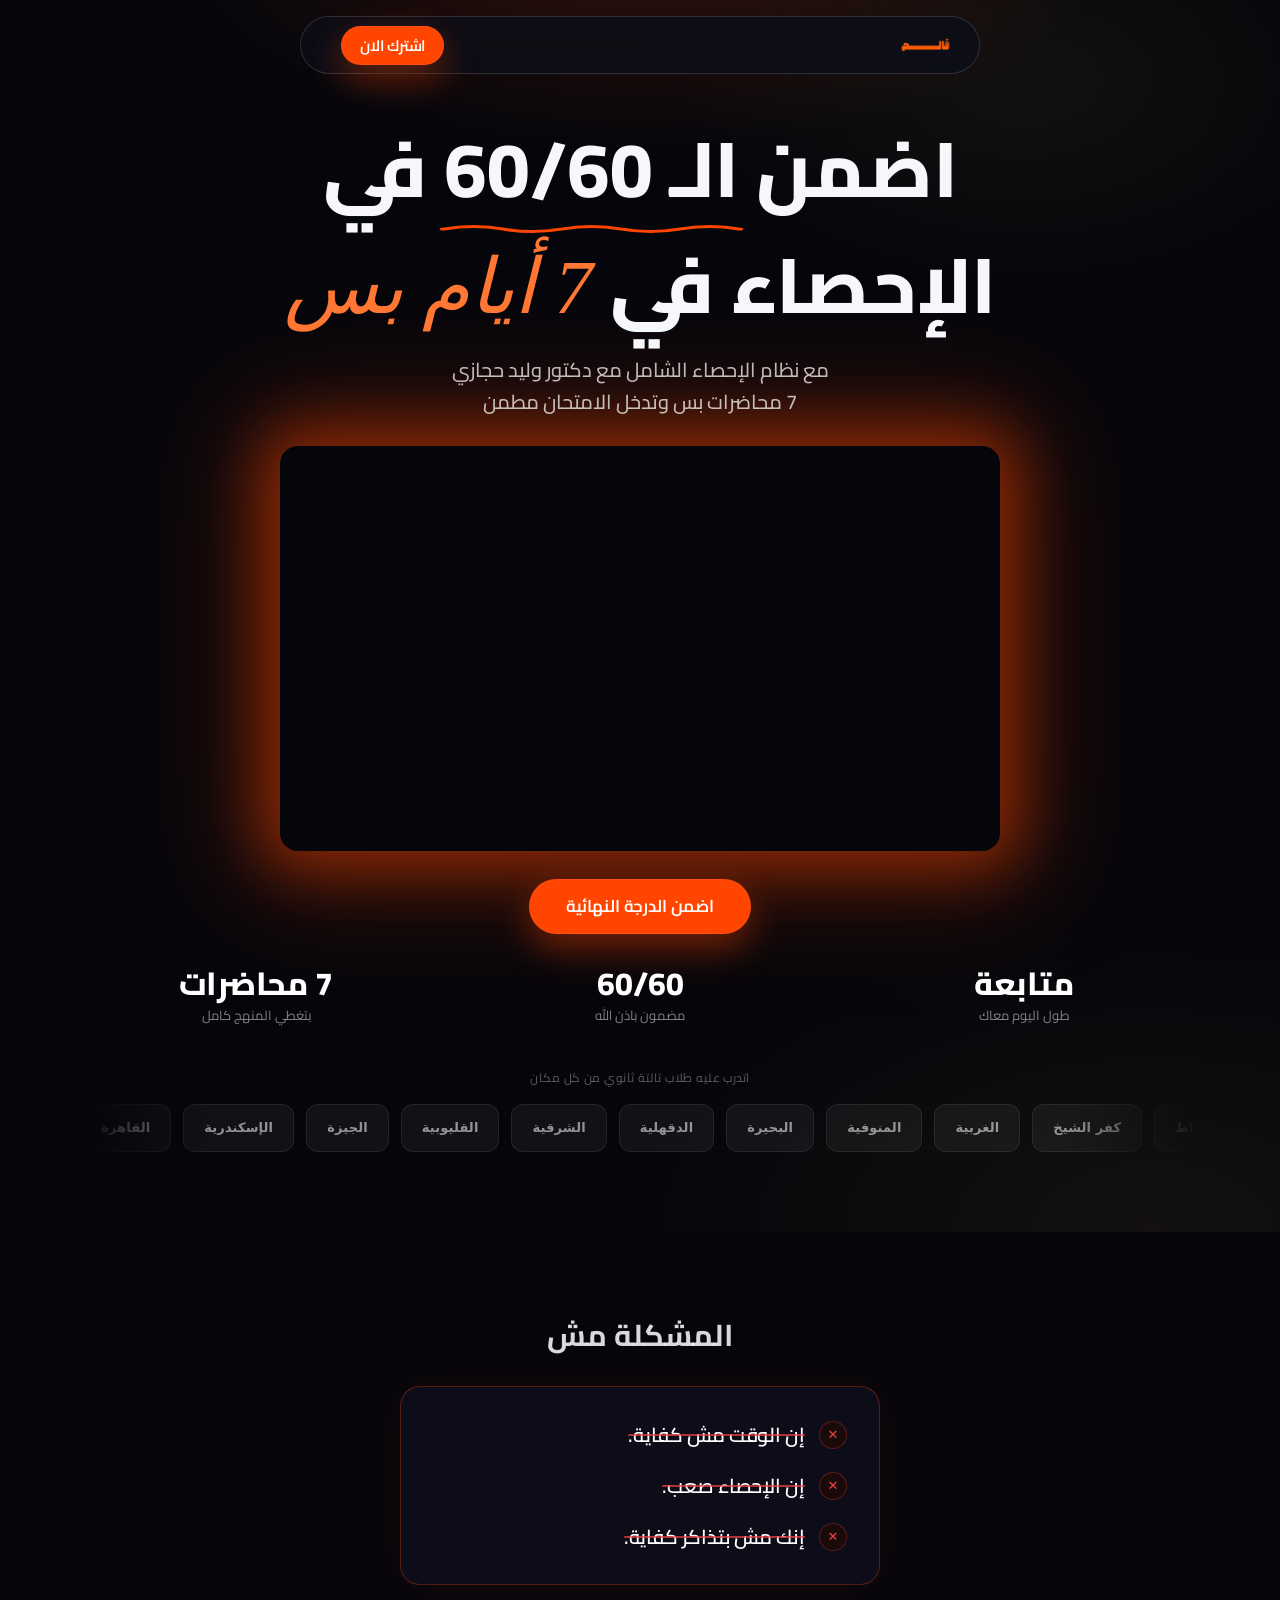
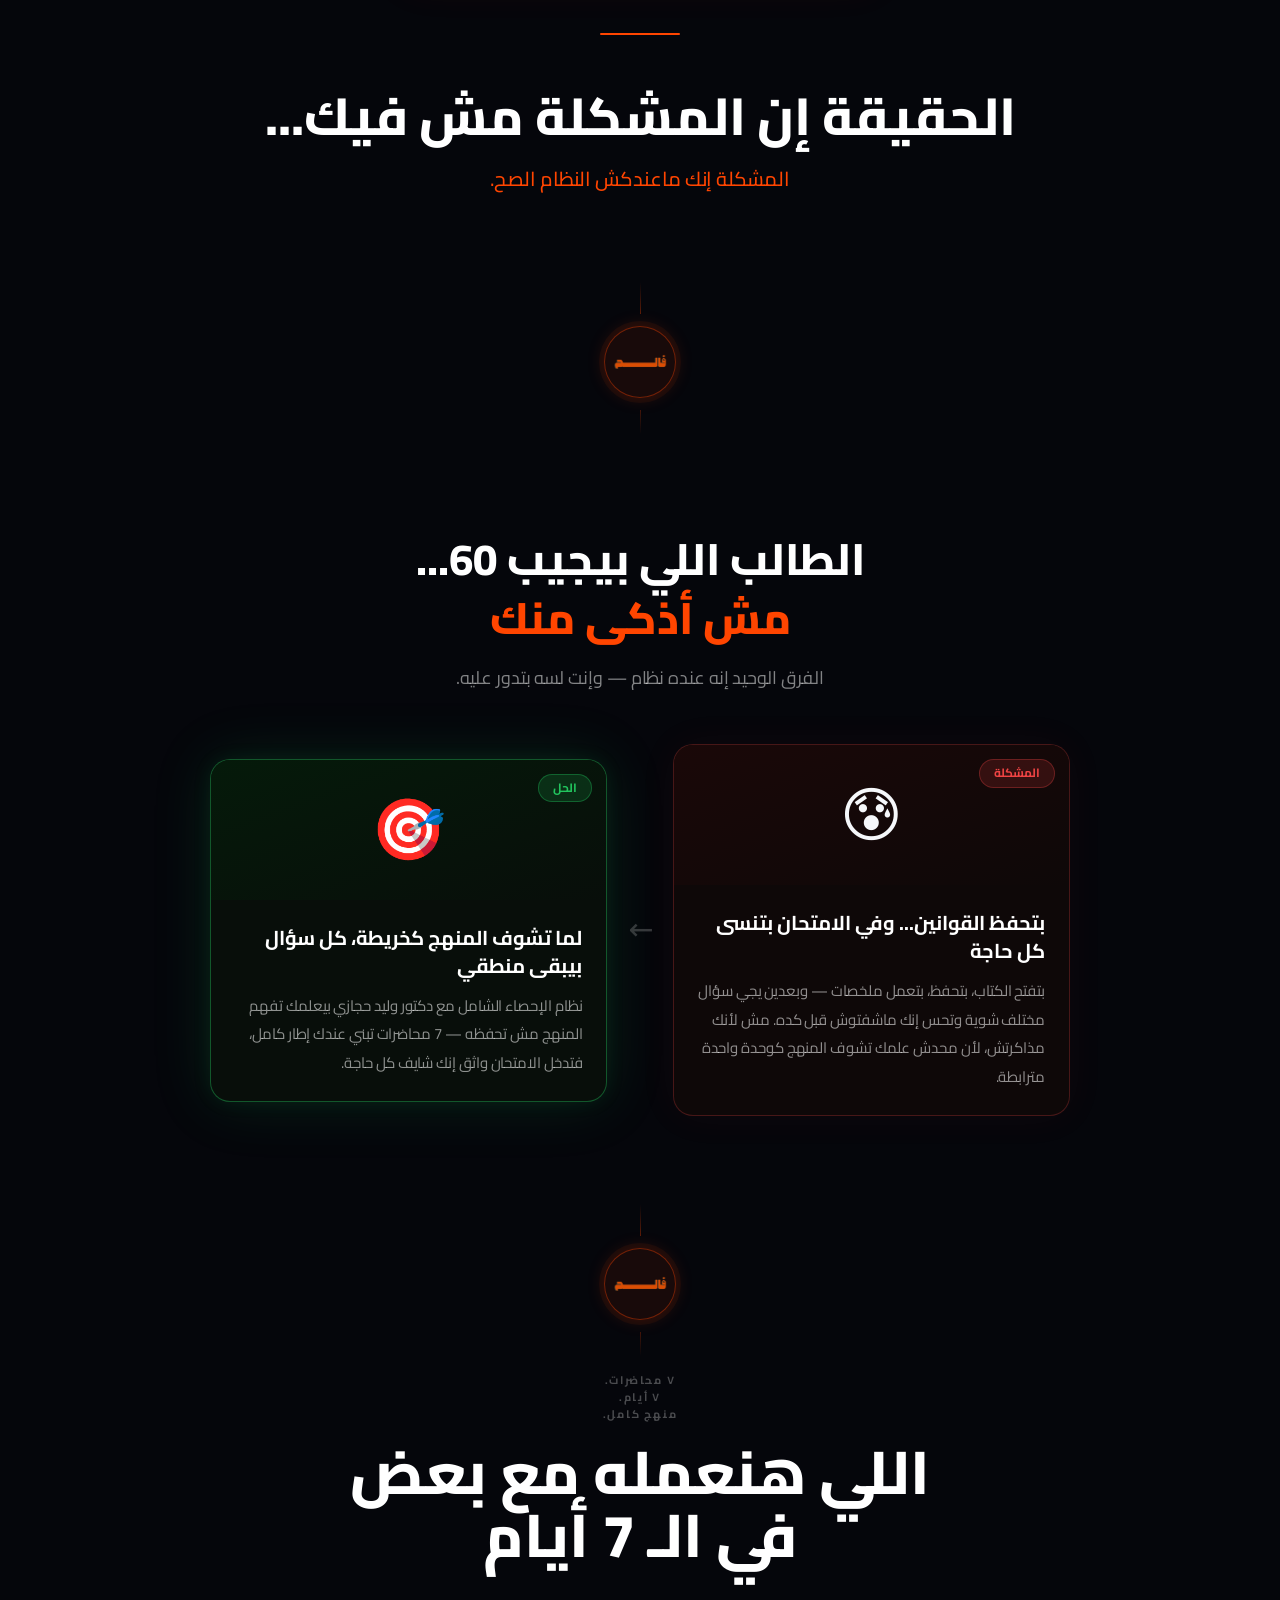
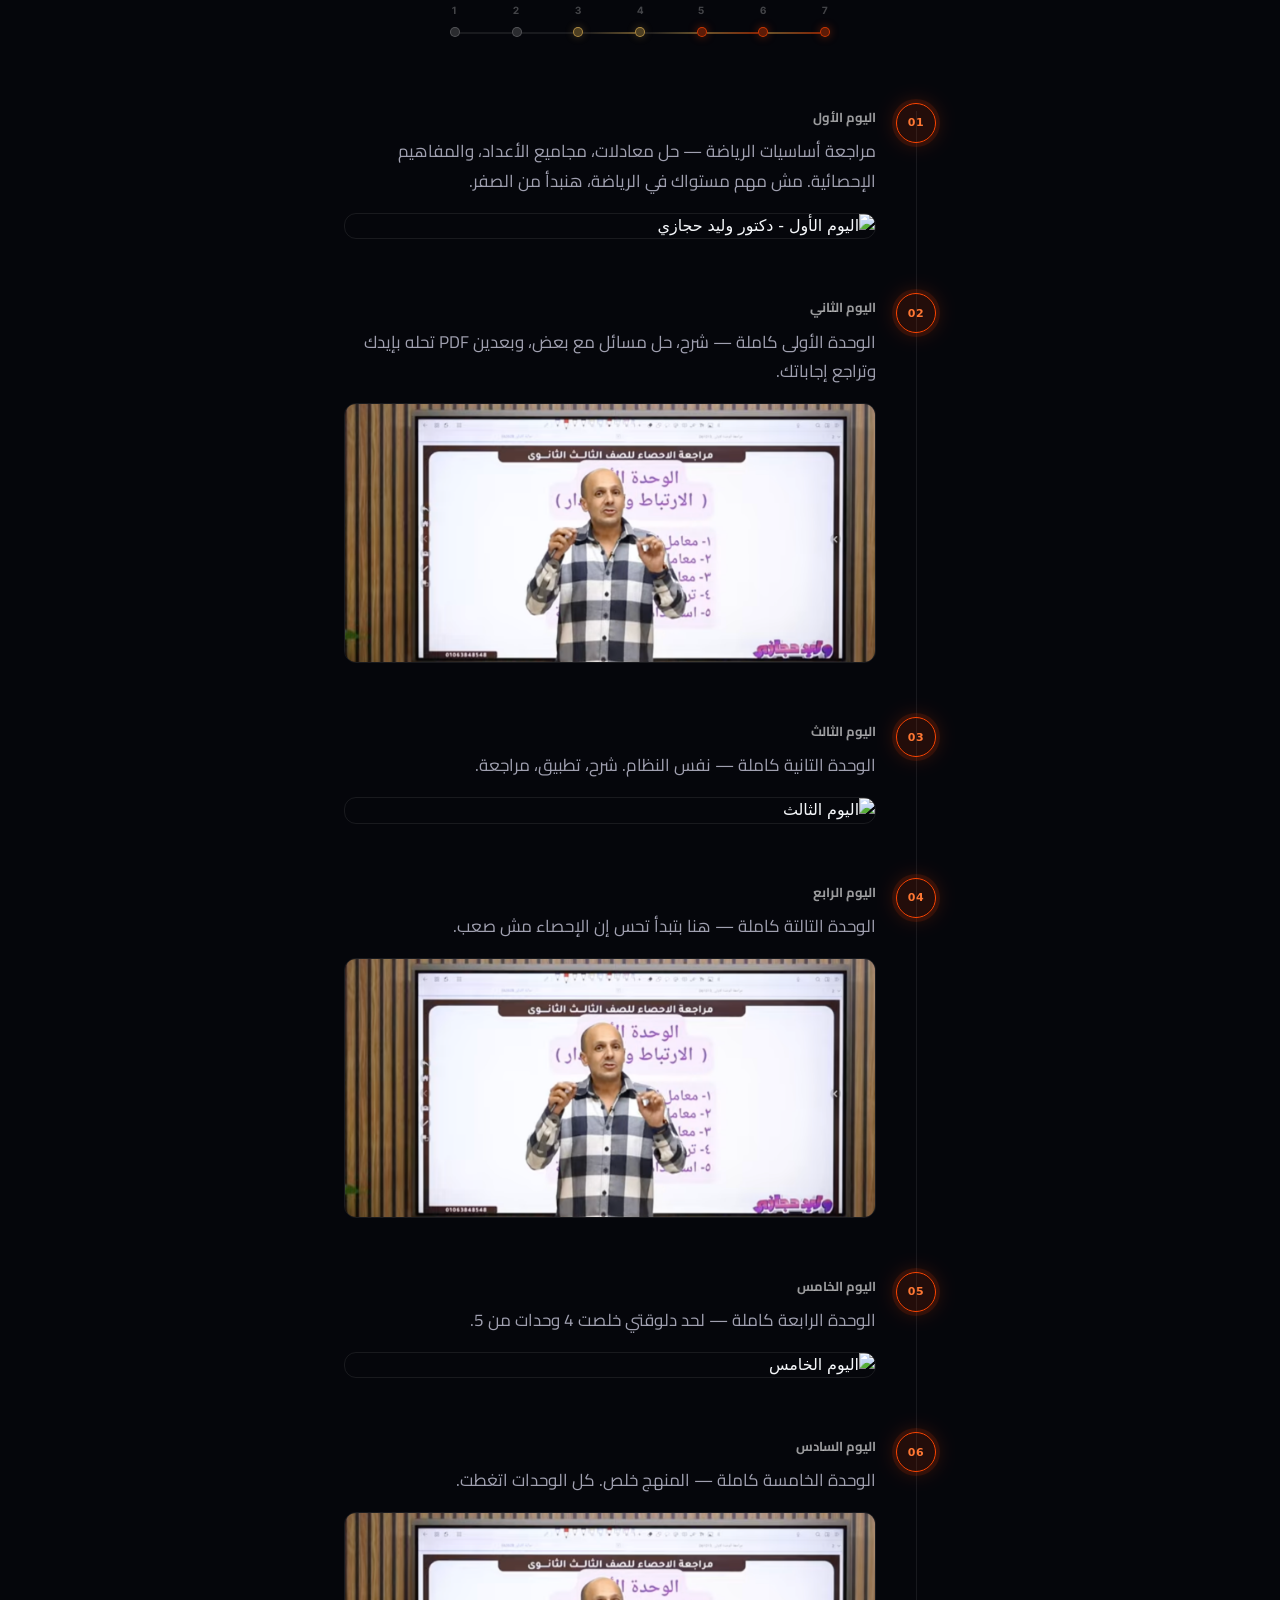
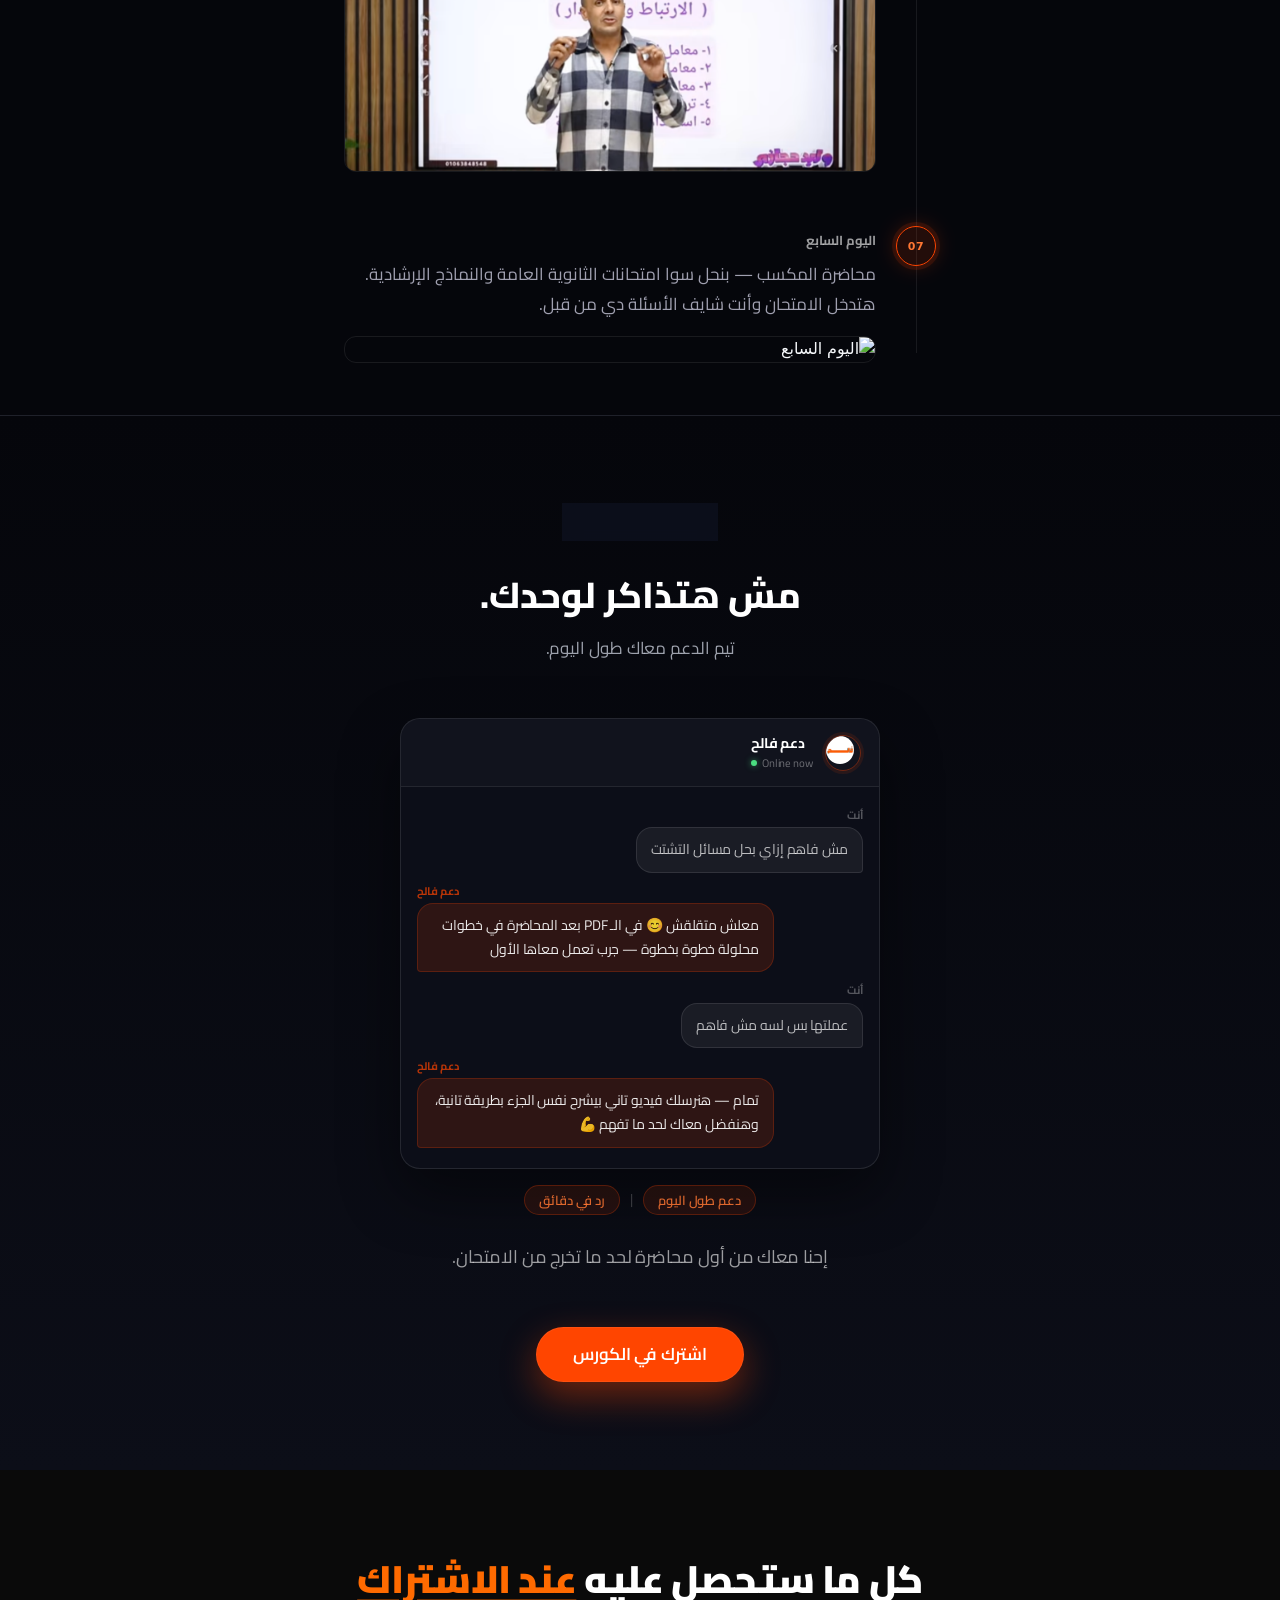
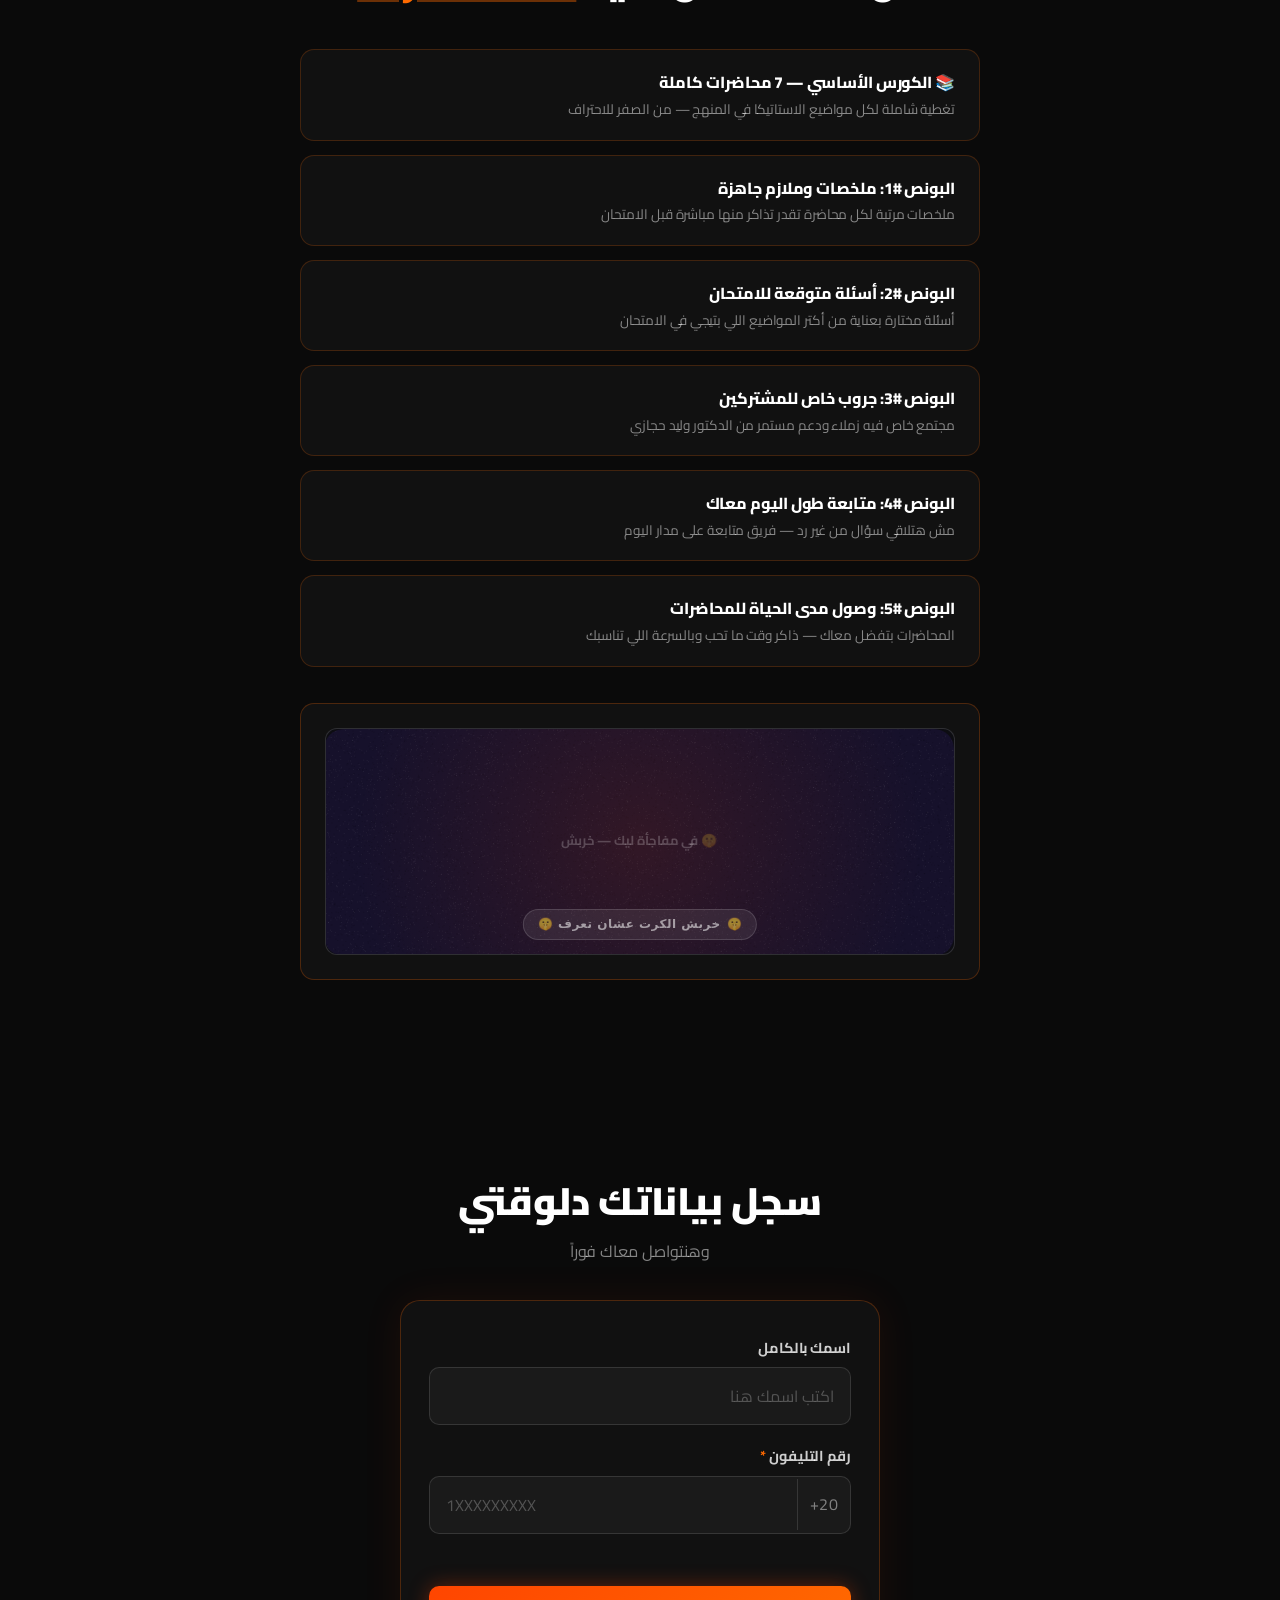
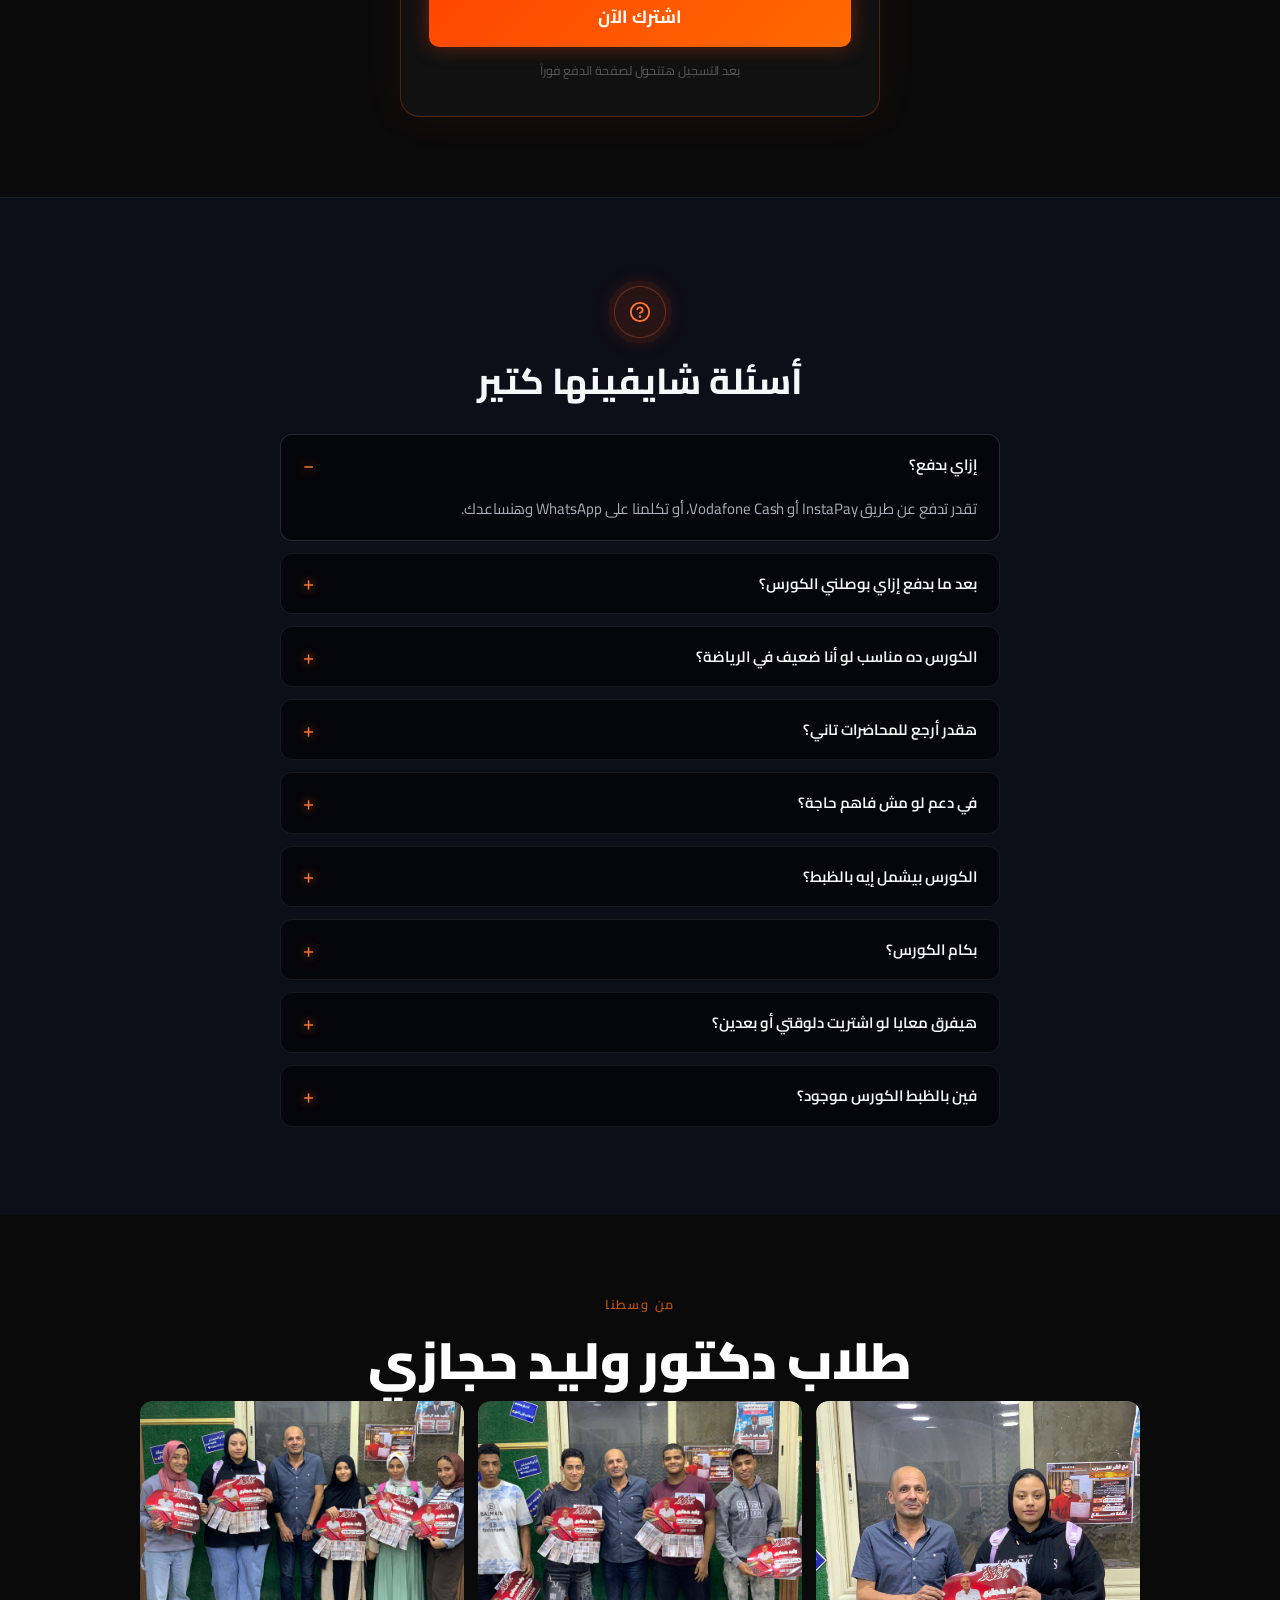
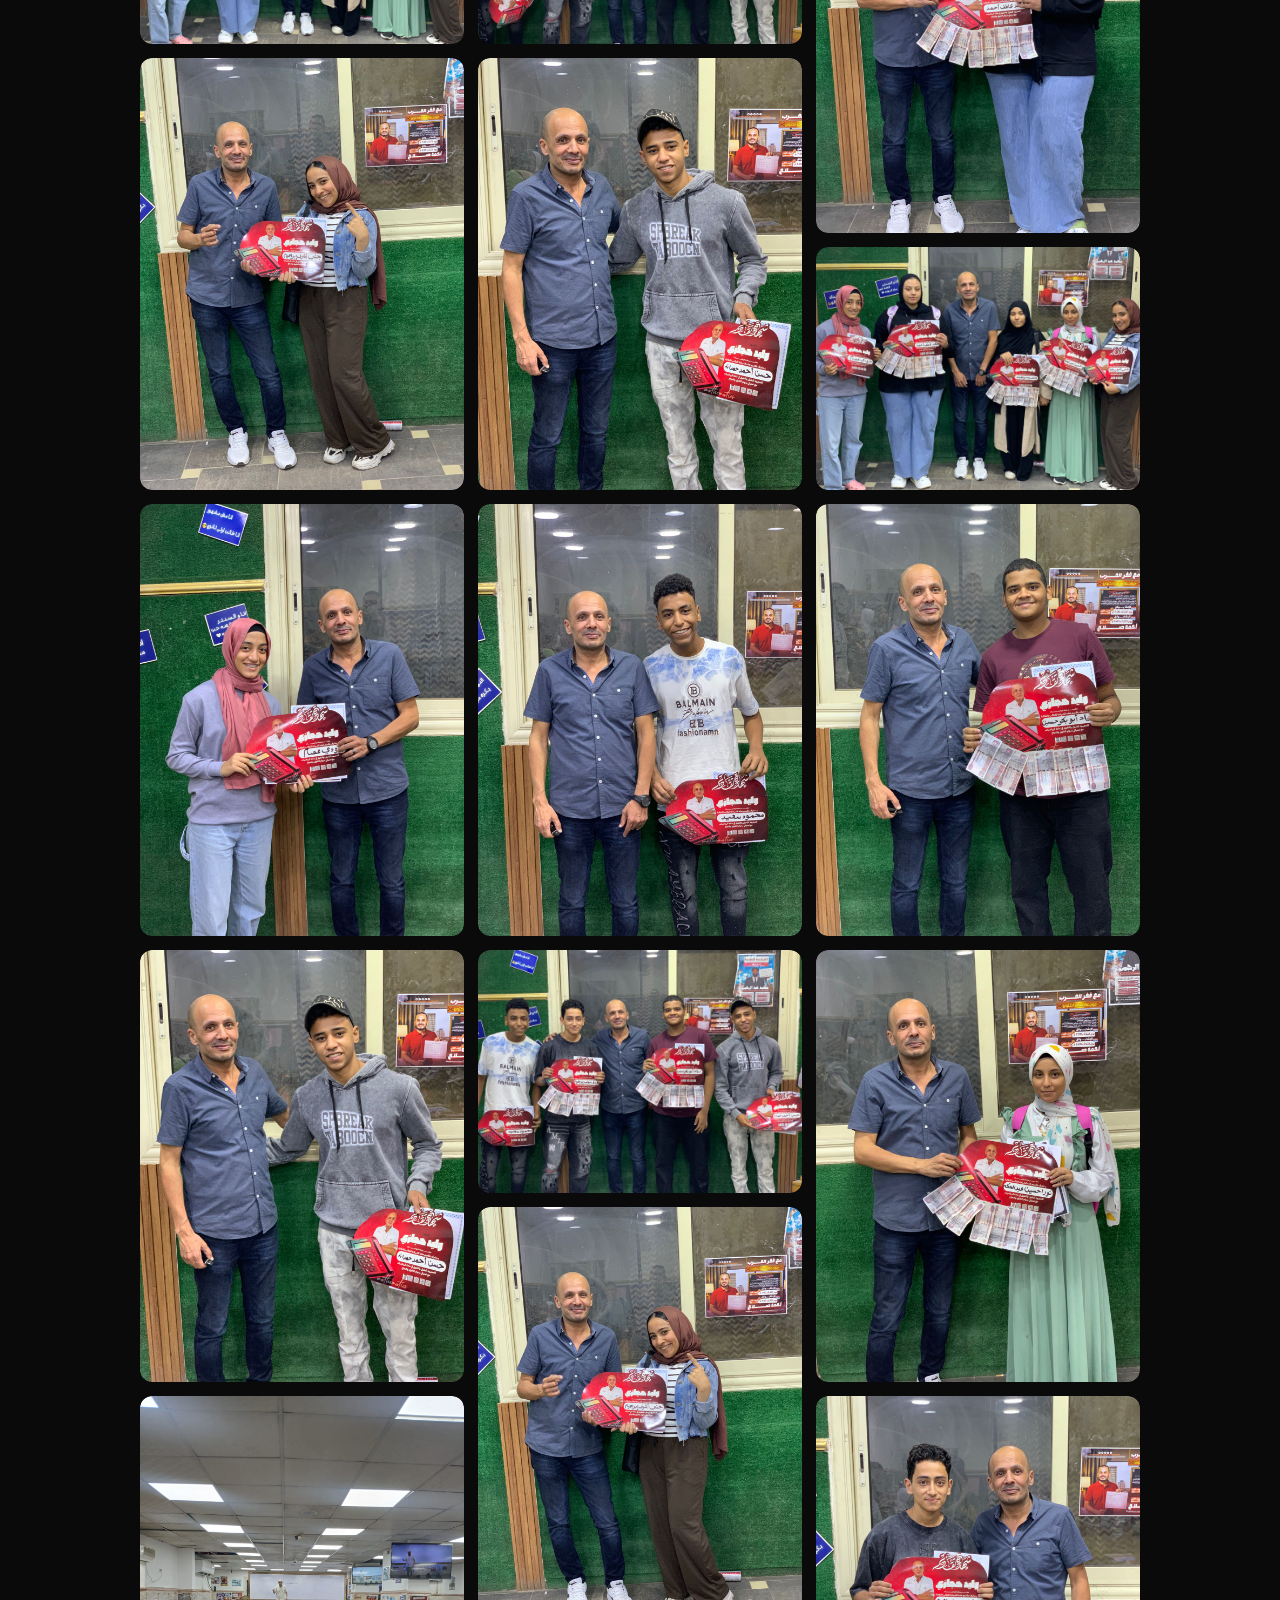
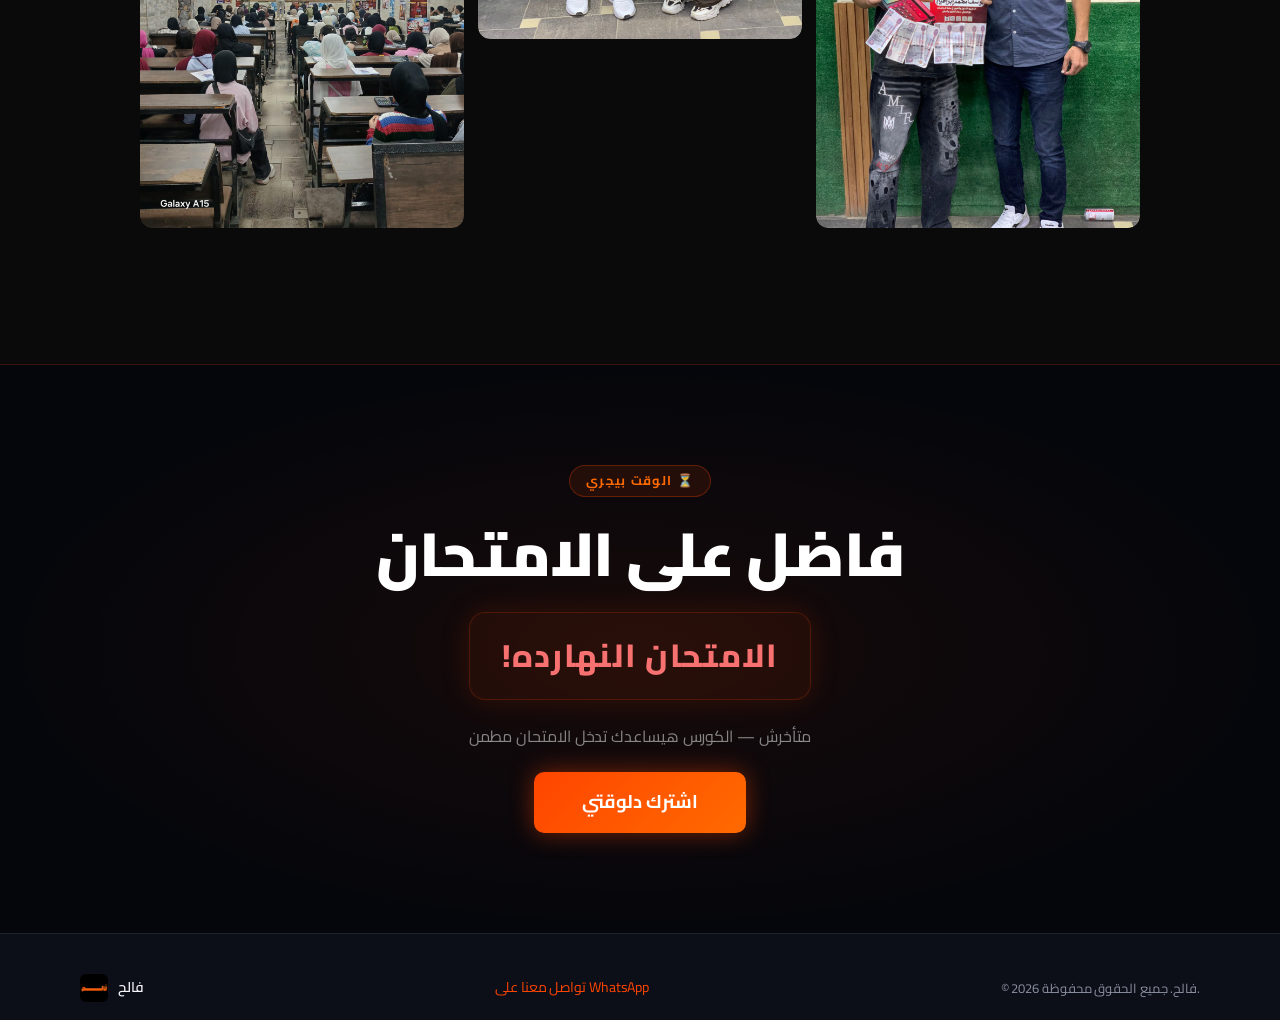
==== index.html @ c0a92734 "Phone field: +20 prefix badge, numeric-only, accept 01X or 1X Shows +20 as a visual prefix. Strips n" ====
<!DOCTYPE html>
<html lang="en">
<head>
  <meta charset="UTF-8" />
  <meta name="viewport" content="width=device-width, initial-scale=1.0" />
  <title>كورس الاستاتيكا</title>
  <meta name="description" content="Verified US property owner data for Egyptian outbound agencies. 90%+ contact rate guarantee. 3¢ per record. 48-hour delivery. 2,000 records free." />
  <link rel="icon" type="image/png" href="Fallih Logo.png" />
  <link rel="preconnect" href="https://fonts.googleapis.com" />
  <link rel="preconnect" href="https://fonts.gstatic.com" crossorigin />
  <link href="https://fonts.googleapis.com/css2?family=Cairo:wght@400;600;700;800;900&display=swap" rel="stylesheet" />
  <link rel="stylesheet" href="styles.css" />
  <style>
    
    .pain-inner {
      max-width: 640px;
      margin: 0 auto;
      padding: 0 24px;
    }
    .pain-label {
      font-size: 16px;
      font-weight: 500;
      letter-spacing: -0.01em;
      text-transform: none;
      color: rgba(255,255,255,0.70);
      margin-bottom: 48px;
      display: block;
      font-family: ui-sans-serif, system-ui, sans-serif;
      line-height: 1.4;
    }
    .pain-timeline {
      position: relative;
      direction: rtl;
    }
    .pain-track {
      position: absolute;
      right: 19px;
      left: auto;
      top: 10px;
      bottom: 10px;
      width: 1px;
      background: rgba(255,255,255,0.08);
    }
    .pain-block {
      display: grid;
      grid-template-columns: 40px 1fr;
      gap: 0 20px;
      margin-bottom: 52px;
      opacity: 0.15;
      filter: grayscale(0.5);
      transition: opacity 600ms ease-out, filter 600ms ease-out;
    }
    .pain-block.is-visible {
      opacity: 1;
      filter: grayscale(0);
    }
    .pain-node {
      display: flex;
      justify-content: center;
      padding-top: 2px;
      position: relative;
      z-index: 1;
    }
    .pain-node__ring {
      width: 40px;
      height: 40px;
      border-radius: 50%;
      border: 1.5px solid rgba(255,255,255,0.15);
      background: var(--bg);
      display: flex;
      align-items: center;
      justify-content: center;
      transition: border-color 600ms ease, box-shadow 600ms ease, background 600ms ease;
    }
    .pain-block.is-visible .pain-node__ring {
      border-color: #FF4500;
      background: rgba(255,69,0, 0.12);
      box-shadow: 0 0 0 4px rgba(255,69,0, 0.12), 0 0 20px rgba(255,69,0, 0.25);
    }
    .pain-node__num {
      font-size: 11px;
      font-weight: 700;
      letter-spacing: 0.05em;
      color: rgba(255,255,255,0.25);
      transition: color 600ms ease;
      font-family: ui-sans-serif, system-ui, sans-serif;
    }
    .pain-block.is-visible .pain-node__num {
      color: #FF7733;
    }
    .pain-content { padding-top: 6px; }
    .pain-day {
      font-size: 13px;
      font-weight: 700;
      letter-spacing: 0.08em;
      text-transform: uppercase;
      color: rgba(255,255,255,0.40);
      margin: 0 0 10px 0;
      transition: color 600ms ease;
      font-family: ui-sans-serif, system-ui, sans-serif;
    }
    .pain-block.is-visible .pain-day {
      color: rgba(255,255,255,0.60);
    }
    .pain-text {
      font-size: 17px;
      color: #A0A0B0;
      line-height: 1.75;
      margin: 0;
      font-family: ui-sans-serif, system-ui, sans-serif;
    }
    .pain-content--rtl {
      direction: rtl;
      text-align: right;
    }
    .pain-content--rtl .pain-day,
    .pain-content--rtl .pain-text {
      font-family: 'Cairo', sans-serif;
      letter-spacing: 0;
      text-transform: none;
    }
    .pain-day-img {
      display: block;
      width: 100%;
      max-height: 200px;
      object-fit: cover;
      object-position: center 20%;
      border-radius: 12px;
      margin-top: 16px;
      border: 1px solid rgba(255,255,255,0.08);
    }
    @media (min-width: 640px) {
      .pain-day-img {
        max-height: 260px;
      }
    }
    .pain-hit {
      color: #ffffff;
      font-weight: 700;
      font-size: 1.05em;
    }
    .pain-quote {
      display: inline-block;
      color: #ffffff;
      font-weight: 600;
      font-style: italic;
      background: rgba(255,255,255,0.05);
      border: 1px solid rgba(255,255,255,0.10);
      border-radius: 6px;
      padding: 1px 8px;
      margin: 0 2px;
    }
    .pain-closer {
      margin-top: 80px;
      text-align: center;
      opacity: 0;
      transform: translateY(24px);
      transition: opacity 700ms ease-out, transform 700ms ease-out;
    }
    .pain-closer.is-visible {
      opacity: 1;
      transform: translateY(0);
    }
    .pain-closer__text {
      font-family: 'Instrument Serif', Georgia, serif;
      font-style: italic;
      font-size: clamp(26px, 6vw, 42px);
      font-weight: 400;
      color: #ffffff;
      line-height: 1.2;
      letter-spacing: -0.01em;
      display: block;
      margin-bottom: 6px;
    }
    .pain-closer__danger {
      color: #ff5d5d;
      filter: drop-shadow(0 0 12px rgba(255,93,93,0.50));
    }
    /* Phone notification bubble */
    .pain-notif {
      display: inline-flex;
      align-items: center;
      gap: 10px;
      margin-top: 28px;
      background: rgba(255,93,93,0.06);
      border: 1px solid rgba(255,93,93,0.20);
      border-radius: 16px;
      padding: 12px 18px;
      opacity: 0;
      transform: translateY(10px) scale(0.97);
      transition: opacity 500ms ease-out 900ms, transform 500ms ease-out 900ms;
    }
    .pain-closer.is-visible .pain-notif {
      opacity: 1;
      transform: translateY(0) scale(1);
    }
    .pain-notif__dot {
      width: 8px; height: 8px;
      border-radius: 50%;
      background: #ff5d5d;
      flex-shrink: 0;
      animation: notif-pulse 1.4s ease-in-out infinite;
    }
    @keyframes notif-pulse {
      0%, 100% { box-shadow: 0 0 0 0 rgba(255,93,93,0); opacity: 1; }
      50%       { box-shadow: 0 0 0 5px rgba(255,93,93,0.20); opacity: 0.75; }
    }
    .pain-notif__body {
      text-align: left;
    }
    .pain-notif__from {
      font-size: 11px;
      font-weight: 700;
      letter-spacing: 0.05em;
      text-transform: uppercase;
      color: rgba(255,93,93,0.70);
      font-family: 'Inter Tight', ui-sans-serif, sans-serif;
      display: block;
      margin-bottom: 3px;
    }
    .pain-notif__msg {
      font-size: 14px;
      font-style: italic;
      color: rgba(255,255,255,0.75);
      font-family: 'Instrument Serif', Georgia, serif;
    }
    @media (max-width: 767px) {
      .pain-text  { font-size: 16px; }
      .pain-quote { font-size: 0.95em; }
    }
  </style>
</head>
<body>

  <!-- ============ HEADER ============ -->
  <header class="header">
    <div class="container header__inner">
      <a href="#top" class="brand" aria-label="Fallih home">
        <img src="Fallih Logo.png" alt="Fallih" class="brand__logo brand__logo--fallih" />
      </a>
      <a href="#claim" class="btn btn--primary header__cta" style="font-family:'Cairo',sans-serif;">اشترك الان</a>
    </div>
  </header>

  <main id="top">

    <!-- ============ HERO ============ -->
    <section class="hero" id="hero">
      <div class="container">
        <h1 class="hero__headline hero__headline--arabic">
          اضمن <span class="hl-accent-wrap">الـ 60/60<svg class="hl-squiggle" viewBox="0 0 100 10" preserveAspectRatio="none" xmlns="http://www.w3.org/2000/svg" aria-hidden="true"><path d="M0,5 Q10,0 20,5 Q30,10 40,5 Q50,0 60,5 Q70,10 80,5 Q90,0 100,5" stroke="var(--purple)" stroke-width="3" fill="none" stroke-linecap="round" stroke-linejoin="round"/></svg></span> في الإحصاء في <em class="hl-italic">7 أيام بس</em>
        </h1>
        <style>
          .hl-accent-wrap {
            position: relative;
            display: inline-block;
            padding-bottom: 16px;
          }
          .hl-squiggle {
            position: absolute;
            bottom: 2px;
            left: 0;
            width: 100%;
            height: 10px;
            overflow: visible;
          }
          .hl-italic {
            font-style: italic;
            font-family: inherit;
            color: inherit;
          }
        </style>
        <p class="hero__subheadline--arabic">
          مع نظام الإحصاء الشامل مع دكتور وليد حجازي<br>7 محاضرات بس وتدخل الامتحان مطمن
        </p>

        <div style="max-width:720px;width:100%;margin:28px auto;border-radius:18px;overflow:hidden;box-shadow:0 0 60px 18px rgba(255,69,0,0.45),0 0 120px 50px rgba(255,69,0,0.20);">
          <script src="https://fast.wistia.com/player.js" async></script>
          <script src="https://fast.wistia.com/embed/vd8bal9sia.js" async type="module"></script>
          <style>wistia-player[media-id='vd8bal9sia']:not(:defined) { background: center / contain no-repeat url('https://fast.wistia.com/embed/medias/vd8bal9sia/swatch'); display: block; filter: blur(5px); padding-top:56.25%; }</style>
          <wistia-player media-id="vd8bal9sia" aspect="1.7777777777777777"></wistia-player>
        </div>
        <style>
          .hero__answer-word {
            background: linear-gradient(90deg, #FF7733 0%, #FF4500 100%);
            -webkit-background-clip: text;
            background-clip: text;
            color: transparent;
            filter: drop-shadow(0 0 18px rgba(255,69,0,0.45));
          }
        </style>


        <div class="hero__actions">
          <a href="#claim" class="btn btn--primary btn--xl hero__cta" data-cta="hero" style="font-family:'Cairo',sans-serif;">
            اضمن الدرجة النهائية
          </a>
        </div>

        <div class="hero__stats hero__stats--rtl">
          <div class="hero__stat">
            <span class="hero__stat-num">7 محاضرات</span>
            <span class="hero__stat-label">بتغطي المنهج كامل</span>
          </div>
          <div class="hero__stat">
            <span class="hero__stat-num">60/60</span>
            <span class="hero__stat-label">مضمون باذن الله</span>
          </div>
          <div class="hero__stat">
            <span class="hero__stat-num">متابعة</span>
            <span class="hero__stat-label">طول اليوم معاك</span>
          </div>
        </div>

        <!-- ============ LOGO MARQUEE ============ -->
        <div class="marquee-wrap">
          <p class="marquee-wrap__label" style="font-family:'Cairo',sans-serif;direction:rtl;">اتدرب عليه طلاب تالتة ثانوي من كل مكان</p>
          <div class="marquee" aria-hidden="true">
            <div class="marquee__track">
              <!-- Set 1 -->
              <div class="marquee__card">القاهرة</div>
              <div class="marquee__card">الإسكندرية</div>
              <div class="marquee__card">الجيزة</div>
              <div class="marquee__card">القليوبية</div>
              <div class="marquee__card">الشرقية</div>
              <div class="marquee__card">الدقهلية</div>
              <div class="marquee__card">البحيرة</div>
              <div class="marquee__card">المنوفية</div>
              <div class="marquee__card">الغربية</div>
              <div class="marquee__card">كفر الشيخ</div>
              <div class="marquee__card">دمياط</div>
              <div class="marquee__card">بورسعيد</div>
              <div class="marquee__card">الإسماعيلية</div>
              <div class="marquee__card">السويس</div>
              <div class="marquee__card">شمال سيناء</div>
              <div class="marquee__card">جنوب سيناء</div>
              <div class="marquee__card">مطروح</div>
              <div class="marquee__card">الوادي الجديد</div>
              <div class="marquee__card">أسيوط</div>
              <div class="marquee__card">سوهاج</div>
              <div class="marquee__card">قنا</div>
              <div class="marquee__card">الأقصر</div>
              <div class="marquee__card">أسوان</div>
              <div class="marquee__card">البحر الأحمر</div>
              <div class="marquee__card">المنيا</div>
              <div class="marquee__card">بني سويف</div>
              <div class="marquee__card">الفيوم</div>
              <!-- Set 2 — duplicate for seamless loop -->
              <div class="marquee__card" aria-hidden="true">القاهرة</div>
              <div class="marquee__card" aria-hidden="true">الإسكندرية</div>
              <div class="marquee__card" aria-hidden="true">الجيزة</div>
              <div class="marquee__card" aria-hidden="true">القليوبية</div>
              <div class="marquee__card" aria-hidden="true">الشرقية</div>
              <div class="marquee__card" aria-hidden="true">الدقهلية</div>
              <div class="marquee__card" aria-hidden="true">البحيرة</div>
              <div class="marquee__card" aria-hidden="true">المنوفية</div>
              <div class="marquee__card" aria-hidden="true">الغربية</div>
              <div class="marquee__card" aria-hidden="true">كفر الشيخ</div>
              <div class="marquee__card" aria-hidden="true">دمياط</div>
              <div class="marquee__card" aria-hidden="true">بورسعيد</div>
              <div class="marquee__card" aria-hidden="true">الإسماعيلية</div>
              <div class="marquee__card" aria-hidden="true">السويس</div>
              <div class="marquee__card" aria-hidden="true">شمال سيناء</div>
              <div class="marquee__card" aria-hidden="true">جنوب سيناء</div>
              <div class="marquee__card" aria-hidden="true">مطروح</div>
              <div class="marquee__card" aria-hidden="true">الوادي الجديد</div>
              <div class="marquee__card" aria-hidden="true">أسيوط</div>
              <div class="marquee__card" aria-hidden="true">سوهاج</div>
              <div class="marquee__card" aria-hidden="true">قنا</div>
              <div class="marquee__card" aria-hidden="true">الأقصر</div>
              <div class="marquee__card" aria-hidden="true">أسوان</div>
              <div class="marquee__card" aria-hidden="true">البحر الأحمر</div>
              <div class="marquee__card" aria-hidden="true">المنيا</div>
              <div class="marquee__card" aria-hidden="true">بني سويف</div>
              <div class="marquee__card" aria-hidden="true">الفيوم</div>
            </div>
          </div>
        </div>

      </div>
    </section>

    <!-- ============ BRIDGE ============ -->
    <section id="bridge-section">

      <!-- Part 1: Evidence card -->
      <h2 class="bv2-section-heading">المشكلة مش</h2>
      <div class="bv2-card" id="bv2Card">
        <div class="bv2-row bv2-row--rtl">
          <div class="bv2-x"><span>✕</span></div>
          <span class="bv2-phrase">إن الوقت مش كفاية.</span>
        </div>
        <div class="bv2-row bv2-row--rtl">
          <div class="bv2-x"><span>✕</span></div>
          <span class="bv2-phrase">إن الإحصاء صعب.</span>
        </div>
        <div class="bv2-row bv2-row--rtl" style="margin-bottom:0">
          <div class="bv2-x"><span>✕</span></div>
          <span class="bv2-phrase">إنك مش بتذاكر كفاية.</span>
        </div>
      </div>

      <!-- Part 2: Divider -->
      <div class="bv2-divider-wrap">
        <div class="bv2-divider" id="bv2Divider"></div>
      </div>

      <!-- Part 3: Verdict -->
      <div class="bv2-verdict">
        <p class="bv2-line1" id="bv2Line1">الحقيقة إن المشكلة مش فيك...</p>
        <p class="bv2-line2" id="bv2Line2">المشكلة إنك ماعندكش النظام الصح.</p>
      </div>

    </section>

    <style>
      #bridge-section {
        padding: 80px 24px;
        background: var(--bg);
      }
      .bv2-card {
        max-width: 480px;
        margin: 0 auto;
        background: #0D0D1A;
        border: 1px solid rgba(255,69,0, 0.3);
        border-radius: 20px;
        padding: 32px;
        box-shadow: 0 0 40px rgba(255,69,0, 0.08);
        opacity: 0;
        transform: translateY(24px);
        transition: opacity 500ms ease-out, transform 500ms ease-out;
        direction: rtl;
      }
      .bv2-card.is-visible { opacity: 1; transform: translateY(0); }
      .bv2-section-heading {
        font-size: clamp(22px, 5vw, 30px);
        font-weight: 700;
        font-family: 'Cairo', sans-serif;
        color: rgba(255, 255, 255, 0.85);
        text-align: center;
        direction: rtl;
        margin: 0 auto 28px;
        letter-spacing: 0;
      }
      .bv2-row {
        display: flex;
        align-items: center;
        gap: 14px;
        margin-bottom: 20px;
      }
      .bv2-row--rtl {
        justify-content: flex-start;
      }
      .bv2-x {
        width: 28px; height: 28px;
        min-width: 28px;
        border-radius: 50%;
        background: #1A0A0A;
        border: 1px solid rgba(239, 68, 68, 0.3);
        display: flex;
        align-items: center;
        justify-content: center;
        flex-shrink: 0;
      }
      .bv2-x span {
        color: #EF4444;
        font-size: 13px;
        font-weight: 700;
        line-height: 1;
      }
      .bv2-phrase {
        font-size: 20px;
        font-weight: 600;
        color: #ffffff;
        font-family: 'Cairo', sans-serif;
        direction: rtl;
        position: relative;
        display: inline-block;
      }
      /* Animated strikethrough — RTL: starts from right */
      .bv2-phrase::after {
        content: '';
        position: absolute;
        right: 0;
        top: 50%;
        transform: translateY(-50%);
        height: 2px;
        width: 0;
        background: rgba(239, 68, 68, 0.7);
        border-radius: 1px;
        transition: width 500ms cubic-bezier(.4, 0, .2, 1);
      }
      /* Stagger each line after card is visible */
      .bv2-card.is-visible .bv2-row:nth-child(1) .bv2-phrase::after {
        width: 100%;
        transition-delay: 400ms;
      }
      .bv2-card.is-visible .bv2-row:nth-child(2) .bv2-phrase::after {
        width: 100%;
        transition-delay: 900ms;
      }
      .bv2-card.is-visible .bv2-row:nth-child(3) .bv2-phrase::after {
        width: 100%;
        transition-delay: 1400ms;
      }
      .bv2-divider-wrap {
        display: flex;
        justify-content: center;
        margin: 48px 0;
      }
      .bv2-divider {
        width: 80px; height: 2px;
        background: #FF4500;
        border-radius: 2px;
        transform: scaleX(0);
        transform-origin: center;
        transition: transform 400ms ease-out, box-shadow 600ms ease-in-out;
      }
      .bv2-divider.is-grown  { transform: scaleX(1); }
      .bv2-divider.is-pulsed { box-shadow: 0 0 12px rgba(255,69,0, 0.8); }
      .bv2-divider.is-done   { box-shadow: none; }
      .bv2-verdict { text-align: center; direction: rtl; }
      .bv2-line1 {
        font-size: clamp(32px, 6vw, 52px);
        font-weight: 800;
        color: #ffffff;
        line-height: 1.3;
        letter-spacing: 0;
        margin: 0;
        opacity: 0;
        transform: translateY(16px);
        transition: opacity 500ms ease-out, transform 500ms ease-out;
        font-family: 'Cairo', sans-serif;
      }
      .bv2-line1.is-visible { opacity: 1; transform: translateY(0); }
      .bv2-line2 {
        font-size: 20px;
        font-weight: 500;
        color: #FF4500;
        margin: 12px 0 0 0;
        opacity: 0;
        transition: opacity 400ms ease-out;
        font-family: 'Cairo', sans-serif;
      }
      .bv2-line2.is-visible { opacity: 1; }
      @media (max-width: 768px) {
        .bv2-card   { max-width: 100%; padding: 24px; }
        .bv2-phrase { font-size: 18px; }
        .bv2-line2  { font-size: 18px; }
      }
    </style>

    <script>
      (function () {
        const section  = document.getElementById('bridge-section');
        const card     = document.getElementById('bv2Card');
        const divider  = document.getElementById('bv2Divider');
        const line1    = document.getElementById('bv2Line1');
        const line2    = document.getElementById('bv2Line2');

        const obs = new IntersectionObserver(function(entries) {
          if (!entries[0].isIntersecting) return;
          obs.disconnect();

          // Step 1 — card in at t=0
          card.classList.add('is-visible');

          // Step 2 — divider grows at t=300ms
          setTimeout(function() {
            divider.classList.add('is-grown');
          }, 300);

          // Step 3 — divider pulse at t=700ms (after 400ms grow)
          setTimeout(function() {
            divider.classList.add('is-pulsed');
          }, 700);

          // Step 4 — pulse fades at t=1300ms
          setTimeout(function() {
            divider.classList.remove('is-pulsed');
            divider.classList.add('is-done');
          }, 1300);

          // Step 5 — line1 at t=500ms
          setTimeout(function() {
            line1.classList.add('is-visible');
          }, 500);

          // Step 6 — line2 at t=1000ms (500ms after line1)
          setTimeout(function() {
            line2.classList.add('is-visible');
          }, 1000);
        }, { threshold: 0.30 });

        obs.observe(section);
      })();
    </script>

    <!-- ── Section separator ── -->
    <div style="display:flex;flex-direction:column;align-items:center;gap:12px;padding:8px 0 16px;position:relative;z-index:2;">
      <div style="width:1px;height:32px;background:linear-gradient(to bottom,transparent,rgba(255,69,0,0.35));"></div>
      <div style="width:72px;height:72px;border-radius:50%;border:1px solid rgba(255,69,0,0.40);background:rgba(255,69,0,0.08);box-shadow:0 0 0 5px rgba(255,69,0,0.06),0 0 18px rgba(255,69,0,0.18);display:flex;align-items:center;justify-content:center;overflow:hidden;flex-shrink:0;">
        <img src="Fallih Logo.png" alt="" style="width:56px;height:56px;object-fit:cover;border-radius:50%;opacity:0.85;" />
      </div>
      <div style="width:1px;height:24px;background:linear-gradient(to bottom,rgba(255,69,0,0.25),transparent);"></div>
    </div>

    <!-- ============ PROBLEM VS SOLUTION ============ -->
    <section id="ps-section">
      <div class="ps-inner">

        <h2 class="ps-headline">الطالب اللي بيجيب 60...<br><span class="ps-hl">مش أذكى منك</span></h2>
        <p class="ps-sub">الفرق الوحيد إنه عنده نظام — وإنت لسه بتدور عليه.</p>

        <div class="ps-cards">

          <!-- Problem card -->
          <div class="ps-card ps-card--problem">
            <span class="ps-badge ps-badge--problem">المشكلة</span>
            <div class="ps-card-visual ps-card-visual--problem">😰</div>
            <div class="ps-card-body-wrap">
              <h3 class="ps-card-title">بتحفظ القوانين... وفي الامتحان بتنسى كل حاجة</h3>
              <p class="ps-card-text">بتفتح الكتاب، بتحفظ، بتعمل ملخصات — وبعدين يجي سؤال مختلف شوية وتحس إنك ماشفتوش قبل كده. مش لأنك مذاكرتش، لأن محدش علمك تشوف المنهج كوحدة واحدة مترابطة.</p>
            </div>
          </div>

          <!-- Arrow -->
          <div class="ps-arrow" aria-hidden="true">↓</div>

          <!-- Solution card -->
          <div class="ps-card ps-card--solution">
            <span class="ps-badge ps-badge--solution">الحل</span>
            <div class="ps-card-visual ps-card-visual--solution">🎯</div>
            <div class="ps-card-body-wrap">
              <h3 class="ps-card-title">لما تشوف المنهج كخريطة، كل سؤال بيبقى منطقي</h3>
              <p class="ps-card-text">نظام الإحصاء الشامل مع دكتور وليد حجازي بيعلمك تفهم المنهج مش تحفظه — 7 محاضرات تبني عندك إطار كامل، فتدخل الامتحان واثق إنك شايف كل حاجة.</p>
            </div>
          </div>

        </div>


      </div>
    </section>

    <style>
      #ps-section {
        padding: 80px 24px;
        background: var(--bg);
        direction: rtl;
      }
      .ps-inner {
        max-width: 860px;
        margin: 0 auto;
      }
      .ps-headline {
        font-size: clamp(28px, 5vw, 44px);
        font-weight: 800;
        font-family: 'Cairo', sans-serif;
        color: #ffffff;
        text-align: center;
        margin: 0 0 16px;
        line-height: 1.35;
        letter-spacing: 0;
      }
      .ps-hl { color: #FF4500; }
      .ps-sub {
        font-family: 'Cairo', sans-serif;
        font-size: 18px;
        color: rgba(255,255,255,0.5);
        text-align: center;
        margin: 0 0 52px;
      }
      .ps-cards {
        display: flex;
        gap: 20px;
        align-items: center;
      }
      .ps-card {
        flex: 1;
        border-radius: 20px;
        overflow: hidden;
        position: relative;
        border: 1px solid;
      }
      .ps-card--problem {
        background: #0E0808;
        border-color: rgba(239, 68, 68, 0.25);
        box-shadow: 0 0 40px rgba(239, 68, 68, 0.05);
      }
      .ps-card--solution {
        background: #080E0A;
        border-color: rgba(34, 197, 94, 0.4);
        box-shadow: 0 0 60px rgba(34, 197, 94, 0.15), 0 0 20px rgba(34, 197, 94, 0.08);
      }
      .ps-badge {
        position: absolute;
        top: 14px;
        right: 14px;
        font-size: 12px;
        font-weight: 700;
        font-family: 'Cairo', sans-serif;
        padding: 4px 14px;
        border-radius: 20px;
        letter-spacing: 0;
      }
      .ps-badge--problem {
        background: rgba(239, 68, 68, 0.15);
        color: #EF4444;
        border: 1px solid rgba(239, 68, 68, 0.3);
      }
      .ps-badge--solution {
        background: rgba(34, 197, 94, 0.15);
        color: #22C55E;
        border: 1px solid rgba(34, 197, 94, 0.35);
      }
      .ps-card-visual {
        height: 140px;
        display: flex;
        align-items: center;
        justify-content: center;
        font-size: 60px;
      }
      .ps-card-visual--problem {
        background: linear-gradient(160deg, #1A0808 0%, #0E0808 100%);
      }
      .ps-card-visual--solution {
        background: linear-gradient(160deg, #051A0A 0%, #080E0A 100%);
      }
      .ps-card-body-wrap {
        padding: 24px;
      }
      .ps-card-title {
        font-size: 20px;
        font-weight: 700;
        font-family: 'Cairo', sans-serif;
        color: #ffffff;
        margin: 0 0 12px;
        line-height: 1.4;
        letter-spacing: 0;
      }
      .ps-card-text {
        font-size: 15px;
        font-family: 'Cairo', sans-serif;
        color: rgba(255,255,255,0.55);
        line-height: 1.9;
        margin: 0;
      }
      .ps-arrow {
        font-size: 30px;
        color: rgba(255,255,255,0.2);
        flex-shrink: 0;
        line-height: 1;
        transform: rotate(90deg);
      }
      @media (max-width: 640px) {
        .ps-cards {
          flex-direction: column;
        }
        .ps-arrow {
          text-align: center;
          transform: none;
        }
        .ps-card-title { font-size: 18px; }
      }
    </style>

    <!-- ── Section separator ── -->
    <div style="display:flex;flex-direction:column;align-items:center;gap:12px;padding:8px 0 16px;position:relative;z-index:2;">
      <div style="width:1px;height:32px;background:linear-gradient(to bottom,transparent,rgba(255,69,0,0.35));"></div>
      <div style="width:72px;height:72px;border-radius:50%;border:1px solid rgba(255,69,0,0.40);background:rgba(255,69,0,0.08);box-shadow:0 0 0 5px rgba(255,69,0,0.06),0 0 18px rgba(255,69,0,0.18);display:flex;align-items:center;justify-content:center;overflow:hidden;flex-shrink:0;">
        <img src="Fallih Logo.png" alt="" style="width:56px;height:56px;object-fit:cover;border-radius:50%;opacity:0.85;" />
      </div>
      <div style="width:1px;height:24px;background:linear-gradient(to bottom,rgba(255,69,0,0.25),transparent);"></div>
    </div>

    <!-- ============ PAIN AMPLIFICATION ============ -->
    <section id="pain-section">
      <div class="pain-inner">

        <!-- Pain section intro — redesigned for impact -->
        <div class="pain-intro">
          <p class="pain-intro__eyebrow" style="font-family:'Cairo',sans-serif;direction:rtl;">٧ محاضرات.<br>٧ أيام.<br>منهج كامل.</p>
          <h2 class="pain-intro__headline" style="font-family:'Cairo',sans-serif;direction:rtl;letter-spacing:0;">اللي هنعمله مع بعض<br>في الـ 7 أيام</h2>
          <div class="pain-intro__days" aria-hidden="true">
            <div class="pain-intro__day" data-day="1"><span class="pid-label">1</span><span class="pid-dot"></span></div>
            <div class="pain-intro__day-line"></div>
            <div class="pain-intro__day" data-day="2"><span class="pid-label">2</span><span class="pid-dot"></span></div>
            <div class="pain-intro__day-line"></div>
            <div class="pain-intro__day" data-day="3"><span class="pid-label">3</span><span class="pid-dot pid-dot--warn"></span></div>
            <div class="pain-intro__day-line pain-intro__day-line--warn"></div>
            <div class="pain-intro__day" data-day="4"><span class="pid-label">4</span><span class="pid-dot pid-dot--warn"></span></div>
            <div class="pain-intro__day-line pain-intro__day-line--warn"></div>
            <div class="pain-intro__day" data-day="5"><span class="pid-label">5</span><span class="pid-dot pid-dot--danger"></span></div>
            <div class="pain-intro__day-line pain-intro__day-line--danger"></div>
            <div class="pain-intro__day" data-day="6"><span class="pid-label">6</span><span class="pid-dot pid-dot--danger"></span></div>
            <div class="pain-intro__day-line pain-intro__day-line--danger"></div>
            <div class="pain-intro__day" data-day="7"><span class="pid-label">7</span><span class="pid-dot pid-dot--danger"></span></div>
          </div>
        </div>

        <style>
          @import url('https://fonts.googleapis.com/css2?family=Instrument+Serif:ital@0;1&family=Inter+Tight:wght@400;500;700;800&display=swap');

          .pain-intro {
            text-align: center;
            margin-bottom: 64px;
          }
          .pain-intro__eyebrow {
            font-family: 'Inter Tight', ui-sans-serif, sans-serif;
            font-size: 11px;
            font-weight: 700;
            letter-spacing: 0.16em;
            text-transform: uppercase;
            color: rgba(255,255,255,0.28);
            margin-bottom: 18px;
          }
          .pain-intro__headline {
            font-family: 'Inter Tight', ui-sans-serif, sans-serif;
            font-size: clamp(36px, 8vw, 60px);
            font-weight: 800;
            line-height: 1.05;
            letter-spacing: -0.03em;
            color: #ffffff;
            margin-bottom: 36px;
          }
          .pain-intro__headline em {
            font-family: 'Instrument Serif', Georgia, serif;
            font-style: italic;
            font-weight: 400;
            color: transparent;
            background: linear-gradient(90deg, #FF7733, #FF4500, #F6C25A);
            -webkit-background-clip: text;
            background-clip: text;
            font-size: 1.08em;
          }
          /* Day indicator row */
          .pain-intro__days {
            display: flex;
            align-items: center;
            justify-content: center;
            gap: 0;
            max-width: 380px;
            margin: 0 auto;
          }
          .pain-intro__day {
            display: flex;
            flex-direction: column;
            align-items: center;
            gap: 8px;
          }
          .pid-label {
            font-family: 'Inter Tight', ui-sans-serif, sans-serif;
            font-size: 10px;
            font-weight: 700;
            letter-spacing: 0.1em;
            color: rgba(255,255,255,0.25);
          }
          .pid-dot {
            width: 10px;
            height: 10px;
            border-radius: 50%;
            background: rgba(255,255,255,0.15);
            border: 1.5px solid rgba(255,255,255,0.20);
            transition: background 0.3s ease;
          }
          .pid-dot--warn {
            background: rgba(246,194,90,0.30);
            border-color: rgba(246,194,90,0.60);
            box-shadow: 0 0 8px rgba(246,194,90,0.25);
          }
          .pid-dot--danger {
            background: rgba(255,69,0,0.35);
            border-color: rgba(255,69,0,0.70);
            box-shadow: 0 0 10px rgba(255,69,0,0.40);
          }
          .pain-intro__day-line {
            flex: 1;
            height: 1.5px;
            background: rgba(255,255,255,0.08);
            min-width: 32px;
            margin-bottom: -18px; /* align with dots row */
            align-self: flex-end;
            margin-bottom: 3px;
          }
          .pain-intro__day-line--warn {
            background: linear-gradient(90deg, rgba(255,255,255,0.08), rgba(246,194,90,0.40));
          }
          .pain-intro__day-line--danger {
            background: linear-gradient(90deg, rgba(246,194,90,0.40), rgba(255,69,0,0.50));
          }
        </style>

        <div class="pain-timeline">
          <div class="pain-track" aria-hidden="true"></div>

          <div class="pain-block" data-pain data-day="1">
            <div class="pain-node">
              <div class="pain-node__ring"><span class="pain-node__num">01</span></div>
            </div>
            <div class="pain-content pain-content--rtl">
              <p class="pain-day">اليوم الأول</p>
              <p class="pain-text">مراجعة أساسيات الرياضة — حل معادلات، مجاميع الأعداد، والمفاهيم الإحصائية. مش مهم مستواك في الرياضة، هنبدأ من الصفر.</p>
              <img src="Day 1.png" alt="اليوم الأول - دكتور وليد حجازي" class="pain-day-img" />
            </div>
          </div>

          <div class="pain-block" data-pain data-day="2">
            <div class="pain-node">
              <div class="pain-node__ring"><span class="pain-node__num">02</span></div>
            </div>
            <div class="pain-content pain-content--rtl">
              <p class="pain-day">اليوم الثاني</p>
              <p class="pain-text">الوحدة الأولى كاملة — شرح، حل مسائل مع بعض، وبعدين PDF تحله بإيدك وتراجع إجاباتك.</p>
              <img src="Day2.png" alt="اليوم الثاني - دكتور وليد حجازي" class="pain-day-img" />
            </div>
          </div>

          <div class="pain-block" data-pain data-day="3">
            <div class="pain-node">
              <div class="pain-node__ring"><span class="pain-node__num">03</span></div>
            </div>
            <div class="pain-content pain-content--rtl">
              <p class="pain-day">اليوم الثالث</p>
              <p class="pain-text">الوحدة التانية كاملة — نفس النظام. شرح، تطبيق، مراجعة.</p>
              <img src="Day 1.png" alt="اليوم الثالث" class="pain-day-img" />
            </div>
          </div>

          <div class="pain-block" data-pain data-day="4">
            <div class="pain-node">
              <div class="pain-node__ring"><span class="pain-node__num">04</span></div>
            </div>
            <div class="pain-content pain-content--rtl">
              <p class="pain-day">اليوم الرابع</p>
              <p class="pain-text">الوحدة التالتة كاملة — هنا بتبدأ تحس إن الإحصاء مش صعب.</p>
              <img src="Day2.png" alt="اليوم الرابع" class="pain-day-img" />
            </div>
          </div>

          <div class="pain-block" data-pain data-day="5">
            <div class="pain-node">
              <div class="pain-node__ring"><span class="pain-node__num">05</span></div>
            </div>
            <div class="pain-content pain-content--rtl">
              <p class="pain-day">اليوم الخامس</p>
              <p class="pain-text">الوحدة الرابعة كاملة — لحد دلوقتي خلصت 4 وحدات من 5.</p>
              <img src="Day 1.png" alt="اليوم الخامس" class="pain-day-img" />
            </div>
          </div>

          <div class="pain-block" data-pain data-day="6">
            <div class="pain-node">
              <div class="pain-node__ring"><span class="pain-node__num">06</span></div>
            </div>
            <div class="pain-content pain-content--rtl">
              <p class="pain-day">اليوم السادس</p>
              <p class="pain-text">الوحدة الخامسة كاملة — المنهج خلص. كل الوحدات اتغطت.</p>
              <img src="Day2.png" alt="اليوم السادس" class="pain-day-img" />
            </div>
          </div>

          <div class="pain-block" data-pain data-day="7">
            <div class="pain-node">
              <div class="pain-node__ring"><span class="pain-node__num">07</span></div>
            </div>
            <div class="pain-content pain-content--rtl">
              <p class="pain-day">اليوم السابع</p>
              <p class="pain-text">محاضرة المكسب — بنحل سوا امتحانات الثانوية العامة والنماذج الإرشادية. هتدخل الامتحان وأنت شايف الأسئلة دي من قبل.</p>
              <img src="Day 1.png" alt="اليوم السابع" class="pain-day-img" />
            </div>
          </div>

        </div><!-- /.pain-timeline -->


      </div>
    </section>

    <!-- ============ THE OFFER ============ -->
    <section class="section section--reveal" id="offer-section">
      <div class="container container--narrow">

        <!-- Header -->
        <div class="offer-header" style="direction:rtl;">
          <p class="eyebrow eyebrow--center" style="font-family:'Cairo',sans-serif;letter-spacing:0;">نظام الإحصاء الشامل</p>
          <h2 class="offer-headline" style="font-family:'Cairo',sans-serif;letter-spacing:0;line-height:1.3;">مش هتذاكر لوحدك.</h2>
          <p class="offer-subline" style="font-family:'Cairo',sans-serif;">تيم الدعم معاك طول اليوم.</p>
        </div>

        <!-- Steps -->
        <div class="offer-steps" style="display:none">

          <div class="offer-step">
            <div class="offer-step__header">
              <span class="offer-step__tag">Step 1 — The Call</span>
              <h3 class="offer-step__h">We hop on a 15-minute call</h3>
            </div>
            <p class="offer-step__body">We learn your verticals, your US clients, how your floor runs, and what a good week looks like for your team. No forms, no onboarding, no guessing.</p>
            <div class="offer-step__connector" aria-hidden="true"></div>
          </div>

          <div class="offer-step">
            <div class="offer-step__header">
              <span class="offer-step__tag">Step 2 — The Build</span>
              <h3 class="offer-step__h">We pull data built around you</h3>
            </div>
            <p class="offer-step__body">Your targets, your format, your campaign needs. Every record is live-verified before it ships. Back to you in 48 hours — often less. At 3¢ per record, not 30¢.</p>
            <div class="offer-step__connector" aria-hidden="true"></div>
          </div>

          <div class="offer-step offer-step--last">
            <div class="offer-step__header">
              <span class="offer-step__tag offer-step__tag--gold">Step 3 — The Result</span>
              <h3 class="offer-step__h">Your agents start getting through</h3>
            </div>
            <p class="offer-step__body">Upload to your dialer and go. Most clients hit 92%+ contact rate in the first week. If you drop below 90%, we make it right. No questions.</p>
            <!-- Closing line -->
            <p class="offer-closing">That's the whole model. One call to start. Data that fits. Results you can measure.</p>
          </div>

        </div>

        <!-- VARIANT B: Conversation UI -->
        <div id="offerChat">
          <div class="chat-window">
            <div class="chat-topbar chat-topbar--rtl">
              <div class="chat-avatar">
                <img src="Fallih Logo.png" alt="دعم فالح" style="width:28px;height:28px;border-radius:50%;object-fit:cover;background:#fff;"/>
              </div>
              <div class="chat-meta">
                <span class="chat-name" style="font-family:'Cairo',sans-serif;">دعم فالح</span>
                <span class="chat-status" style="font-family:'Cairo',sans-serif;"><span class="chat-dot"></span>Online now</span>
              </div>
            </div>
            <div class="chat-body" id="offerChatBody">
              <!-- Messages injected by JS -->
            </div>
          </div>
          <div class="offer-tags">
            <span class="offer-tag">دعم طول اليوم</span>
            <span class="offer-tag-sep">|</span>
            <span class="offer-tag">رد في دقائق</span>
          </div>
          <p class="offer-closing offer-closing--rtl">إحنا معاك من أول محاضرة لحد ما تخرج من الامتحان.</p>
        </div>

        <!-- VARIANT C: Bento grid -->
        <div id="offerBento" style="display:none;">
          <div class="bento-grid">

            <!-- Big headline card -->
            <div class="bento-card bento-card--headline">
              <span class="bento-tag">The Model</span>
              <p class="bento-big-text">One call.<br/>Custom data.<br/>Results.</p>
            </div>

            <!-- Step 1 -->
            <div class="bento-card bento-card--step">
              <span class="bento-step-num">01</span>
              <h3 class="bento-step-h">The Call</h3>
              <p class="bento-step-p">15 minutes. We learn your verticals, your clients, your floor. No forms, no guessing.</p>
            </div>

            <!-- Step 2 -->
            <div class="bento-card bento-card--step">
              <span class="bento-step-num">02</span>
              <h3 class="bento-step-h">The Build</h3>
              <p class="bento-step-p">Data pulled for your exact targets. Live-verified. Back to you in 48 hours at 3¢/record.</p>
            </div>

            <!-- Stat card -->
            <div class="bento-card bento-card--stat">
              <span class="bento-stat-num">95%+</span>
              <span class="bento-stat-label">avg. contact rate<br/>week one</span>
            </div>

            <!-- Step 3 -->
            <div class="bento-card bento-card--step bento-card--gold">
              <span class="bento-step-num bento-step-num--gold">03</span>
              <h3 class="bento-step-h">The Result</h3>
              <p class="bento-step-p">Upload to your dialer. Start calling. Drop below 90% contact rate — we make it right. No questions.</p>
            </div>

            <!-- Guarantee card -->
            <div class="bento-card bento-card--guarantee">
              <span class="bento-guarantee-icon">✓</span>
              <p class="bento-guarantee-text">90% contact rate<br/>guarantee</p>
            </div>

          </div>
          <p class="offer-closing" style="text-align:center;margin-top:32px;padding-bottom:0;">That's the whole model. One call to start. Data that fits. Results you can measure.</p>
        </div>

        <!-- CTA -->
        <div style="text-align:center;margin-top:48px;">
          <a href="#claim" class="btn btn--primary btn--xl" style="font-family:'Cairo',sans-serif;">اشترك في الكورس</a>
        </div>

      </div>
    </section>

    <style>
      /* ── Bento variant ── */
      .bento-grid {
        display: grid;
        grid-template-columns: 1fr 1fr;
        grid-template-rows: auto;
        gap: 10px;
        max-width: 560px;
        margin: 0 auto;
      }
      .bento-card {
        background: #0c0e18;
        border: 1px solid rgba(255,255,255,0.10);
        border-radius: 18px;
        padding: 22px 20px;
        display: flex;
        flex-direction: column;
        gap: 8px;
        position: relative;
        overflow: hidden;
      }
      .bento-card--headline {
        grid-column: 1 / -1;
        background: rgba(255,69,0,0.10);
        border-color: rgba(255,69,0,0.25);
        padding: 28px 24px;
      }
      .bento-tag {
        font-size: 10px; font-weight: 700;
        letter-spacing: 0.14em; text-transform: uppercase;
        color: rgba(255,69,0,0.70);
        font-family: 'Inter Tight', ui-sans-serif, sans-serif;
      }
      .bento-big-text {
        font-family: 'Instrument Serif', Georgia, serif;
        font-style: italic;
        font-size: clamp(28px, 6vw, 38px);
        color: #fff;
        line-height: 1.15;
        letter-spacing: -0.01em;
      }
      .bento-card--step { justify-content: space-between; }
      .bento-step-num {
        font-size: 11px; font-weight: 800;
        letter-spacing: 0.10em;
        color: rgba(255,69,0,0.50);
        font-family: 'Inter Tight', ui-sans-serif, sans-serif;
      }
      .bento-step-num--gold { color: rgba(246,194,90,0.60); }
      .bento-step-h {
        font-size: 15px; font-weight: 700;
        color: #fff; letter-spacing: -0.015em;
        font-family: 'Inter Tight', ui-sans-serif, sans-serif;
      }
      .bento-step-p {
        font-size: 12px; color: rgba(183,188,200,0.80);
        line-height: 1.6;
        font-family: 'Inter Tight', ui-sans-serif, sans-serif;
      }
      .bento-card--gold {
        border-color: rgba(246,194,90,0.20);
        background: rgba(246,194,90,0.05);
      }
      .bento-card--stat {
        background: rgba(255,69,0,0.08);
        border-color: rgba(255,69,0,0.20);
        align-items: center;
        justify-content: center;
        text-align: center;
        gap: 4px;
      }
      .bento-stat-num {
        font-size: 32px; font-weight: 800;
        letter-spacing: -0.03em;
        background: linear-gradient(135deg, #FF7733, #FF4500);
        -webkit-background-clip: text; background-clip: text; color: transparent;
        font-family: 'Inter Tight', ui-sans-serif, sans-serif;
        line-height: 1;
      }
      .bento-stat-label {
        font-size: 11px; color: rgba(255,255,255,0.40);
        line-height: 1.4;
        font-family: 'Inter Tight', ui-sans-serif, sans-serif;
      }
      .bento-card--guarantee {
        background: rgba(74,222,128,0.05);
        border-color: rgba(74,222,128,0.18);
        align-items: center;
        justify-content: center;
        text-align: center;
        gap: 6px;
      }
      .bento-guarantee-icon {
        font-size: 20px; font-weight: 800;
        color: #4ade80;
        font-family: 'Inter Tight', ui-sans-serif, sans-serif;
      }
      .bento-guarantee-text {
        font-size: 12px; color: rgba(74,222,128,0.75);
        line-height: 1.4; font-weight: 600;
        font-family: 'Inter Tight', ui-sans-serif, sans-serif;
      }
      @media (max-width: 400px) {
        .bento-grid { grid-template-columns: 1fr; }
        .bento-card--headline { grid-column: 1; }
      }

      /* ── Chat variant ── */
      .chat-window {
        max-width: 480px;
        margin: 0 auto;
        background: #0c0e18;
        border: 1px solid rgba(255,255,255,0.10);
        border-radius: 20px;
        overflow: hidden;
        box-shadow: 0 24px 60px rgba(0,0,0,0.45);
      }
      .chat-topbar {
        display: flex;
        align-items: center;
        gap: 12px;
        padding: 14px 18px;
        border-bottom: 1px solid rgba(255,255,255,0.08);
        background: rgba(255,255,255,0.02);
      }
      .chat-avatar {
        width: 36px; height: 36px;
        border-radius: 50%;
        border: 1.5px solid rgba(255,69,0,0.40);
        overflow: hidden; flex-shrink: 0;
        box-shadow: 0 0 0 3px rgba(255,69,0,0.10);
      }
      .chat-name {
        display: block;
        font-size: 14px; font-weight: 700;
        color: #fff;
        font-family: 'Inter Tight', ui-sans-serif, sans-serif;
      }
      .chat-status {
        display: flex; align-items: center; gap: 5px;
        font-size: 11px; color: rgba(255,255,255,0.38);
        font-family: 'Inter Tight', ui-sans-serif, sans-serif;
      }
      .chat-dot {
        width: 6px; height: 6px; border-radius: 50%;
        background: #4ade80;
        box-shadow: 0 0 6px rgba(74,222,128,0.6);
      }
      .chat-body {
        padding: 20px 16px 20px;
        display: flex;
        flex-direction: column;
        gap: 10px;
        min-height: 260px;
      }
      /* Bubbles */
      .chat-msg {
        display: flex;
        flex-direction: column;
        gap: 3px;
        opacity: 0;
        transform: translateY(8px);
        transition: opacity 400ms ease, transform 400ms ease;
      }
      .chat-msg.visible { opacity: 1; transform: translateY(0); }
      .chat-msg--them { align-items: flex-start; }
      .chat-msg--us   { align-items: flex-end; }
      .chat-bubble {
        max-width: 80%;
        padding: 10px 14px;
        border-radius: 16px;
        font-size: 14px;
        line-height: 1.7;
        font-family: 'Cairo', sans-serif;
        direction: rtl;
        text-align: right;
      }
      .chat-msg--them .chat-bubble {
        background: rgba(255,69,0,0.14);
        border: 1px solid rgba(255,69,0,0.22);
        color: rgba(255,255,255,0.90);
        border-bottom-left-radius: 4px;
      }
      .chat-msg--us .chat-bubble {
        background: rgba(255,255,255,0.06);
        border: 1px solid rgba(255,255,255,0.10);
        color: rgba(255,255,255,0.70);
        border-bottom-right-radius: 4px;
      }
      .chat-label {
        font-size: 11px; font-weight: 700;
        letter-spacing: 0; text-transform: none;
        color: rgba(255,69,0,0.70);
        font-family: 'Cairo', sans-serif;
        direction: rtl;
      }
      .chat-msg--us .chat-label { color: rgba(255,255,255,0.30); }
      .chat-stat-row {
        display: flex; gap: 8px; flex-wrap: wrap;
        margin-top: 4px;
      }
      .chat-stat-pill {
        display: inline-flex; align-items: center; gap: 5px;
        background: rgba(246,194,90,0.10);
        border: 1px solid rgba(246,194,90,0.25);
        border-radius: 999px;
        padding: 4px 10px;
        font-size: 12px; font-weight: 700;
        color: #F6C25A;
        font-family: 'Inter Tight', ui-sans-serif, sans-serif;
      }
      /* Typing indicator */
      .chat-typing {
        display: flex; align-items: center; gap: 4px;
        padding: 10px 14px;
        background: rgba(255,69,0,0.10);
        border: 1px solid rgba(255,69,0,0.18);
        border-radius: 16px; border-bottom-left-radius: 4px;
        width: fit-content;
        opacity: 0;
        transition: opacity 200ms ease;
      }
      .chat-typing.visible { opacity: 1; }
      .chat-typing span {
        width: 6px; height: 6px; border-radius: 50%;
        background: rgba(255,69,0,0.70);
        animation: typing-bounce 1.2s ease-in-out infinite;
      }
      .chat-typing span:nth-child(2) { animation-delay: 0.15s; }
      .chat-typing span:nth-child(3) { animation-delay: 0.30s; }
      @keyframes typing-bounce {
        0%, 60%, 100% { transform: translateY(0); opacity: 0.6; }
        30%            { transform: translateY(-4px); opacity: 1; }
      }
    </style>



    <script>
      (function () {
        var timeline = document.getElementById('offer-section').querySelector('.offer-steps');
        var chat     = document.getElementById('offerChat');
        var panel = document.getElementById('unified-tweaks');
        var desc = document.getElementById('ut-offer-desc');
        var closeBtn = document.getElementById('ut-close');
        var chatBody = document.getElementById('offerChatBody');
        var chatPlayed = false;

        var messages = [
          { side: 'us',   label: 'أنت',      text: 'مش فاهم إزاي بحل مسائل التشتت' },
          { side: 'them', label: 'دعم فالح', text: 'معلش متقلقش 😊 في الـ PDF بعد المحاضرة في خطوات محلولة خطوة بخطوة — جرب تعمل معاها الأول' },
          { side: 'us',   label: 'أنت',      text: 'عملتها بس لسه مش فاهم' },
          { side: 'them', label: 'دعم فالح', text: 'تمام — هنرسلك فيديو تاني بيشرح نفس الجزء بطريقة تانية، وهنفضل معاك لحد ما تفهم 💪' },
        ];

        function buildChat() {
          if (chatPlayed) return;
          chatPlayed = true;
          chatBody.innerHTML = '';
          messages.forEach(function (msg, i) {
            setTimeout(function () {
              // Remove typing indicator
              var existing = chatBody.querySelector('.chat-typing');
              if (existing) existing.remove();

              var el = document.createElement('div');
              el.className = 'chat-msg chat-msg--' + msg.side;
              var labelEl = document.createElement('span');
              labelEl.className = 'chat-label';
              labelEl.style.fontFamily = "'Cairo', sans-serif";
              labelEl.textContent = msg.label;
              var bubble = document.createElement('div');
              bubble.className = 'chat-bubble';
              bubble.textContent = msg.text;
              el.appendChild(labelEl);
              el.appendChild(bubble);
              if (msg.stats) {
                var row = document.createElement('div');
                row.className = 'chat-stat-row';
                msg.stats.forEach(function (s) {
                  var pill = document.createElement('span');
                  pill.className = 'chat-stat-pill';
                  pill.textContent = s;
                  row.appendChild(pill);
                });
                el.appendChild(row);
              }
              chatBody.appendChild(el);
              requestAnimationFrame(function () { el.classList.add('visible'); });
              chatBody.scrollTop = chatBody.scrollHeight;

              // Add typing indicator if more messages coming
              if (i < messages.length - 1) {
                var t = document.createElement('div');
                t.className = 'chat-typing chat-msg--them';
                t.innerHTML = '<span></span><span></span><span></span>';
                setTimeout(function () {
                  chatBody.appendChild(t);
                  requestAnimationFrame(function () { t.classList.add('visible'); });
                  chatBody.scrollTop = chatBody.scrollHeight;
                }, 200);
              }
            }, i * 1100);
          });
        }

        function showVariant(v) {
          var bento = document.getElementById('offerBento');
          if (v === 'chat') {
            timeline.style.display = 'none';
            chat.style.display = '';
            bento.style.display = 'none';
            buildChat();
            desc.textContent = 'Conversational — shows the process as a live chat exchange.';
          } else if (v === 'bento') {
            timeline.style.display = 'none';
            chat.style.display = 'none';
            bento.style.display = '';
            desc.textContent = 'Bento grid — asymmetric cards with stats and steps.';
          } else {
            timeline.style.display = '';
            chat.style.display = 'none';
            bento.style.display = 'none';
            desc.textContent = 'Vertical narrative with connected steps.';
          }
          document.querySelectorAll('.offer-tw-btn').forEach(function (btn) {
            var active = btn.dataset.offer === v;
            btn.style.background    = active ? 'rgba(255,69,0,0.20)' : 'rgba(255,255,255,0.04)';
            btn.style.borderColor   = active ? 'rgba(255,69,0,0.50)' : 'rgba(255,255,255,0.10)';
            btn.style.color         = active ? '#FF7733' : 'rgba(255,255,255,0.45)';
          });
          window.parent.postMessage({ type: '__edit_mode_set_keys', edits: { offerVariant: v } }, '*');
        }

      }());
    </script>

    <style>
      .offer-header {
        text-align: center;
        margin-bottom: 56px;
      }
      .offer-headline {
        font-size: clamp(24px, 4vw, 36px);
        font-weight: 800;
        letter-spacing: -0.025em;
        line-height: 1.15;
        color: #fff;
        margin: 14px 0 16px;
        font-family: 'Inter Tight', ui-sans-serif, sans-serif;
      }
      .offer-subline {
        font-size: clamp(15px, 1.6vw, 17px);
        color: rgba(183,188,200,0.85);
        line-height: 1.6;
        max-width: 52ch;
        margin: 0 auto;
        font-family: 'Inter Tight', ui-sans-serif, sans-serif;
      }
      /* Steps */
      .offer-steps {
        display: flex;
        flex-direction: column;
        gap: 0;
        max-width: 560px;
        margin: 0 auto;
      }
      .offer-step {
        position: relative;
        padding: 28px 28px 0 76px;
      }
      .offer-step::before {
        content: '';
        position: absolute;
        left: 20px; top: 0; bottom: 0;
        width: 1.5px;
        background: linear-gradient(180deg, rgba(255,69,0,0.40), rgba(255,69,0,0.15));
      }
      .offer-step--last::before {
        bottom: auto;
        height: 40px;
      }
      /* Step number circle */
      .offer-step::after {
        content: '';
        position: absolute;
        left: 8px; top: 28px;
        width: 26px; height: 26px;
        border-radius: 50%;
        border: 1.5px solid rgba(255,69,0,0.50);
        background: rgba(255,69,0,0.12);
        box-shadow: 0 0 0 4px rgba(255,69,0,0.07), 0 0 14px rgba(255,69,0,0.20);
      }
      .offer-step--last::after {
        border-color: rgba(246,194,90,0.60);
        background: rgba(246,194,90,0.10);
        box-shadow: 0 0 0 4px rgba(246,194,90,0.07), 0 0 14px rgba(246,194,90,0.20);
      }
      .offer-step__header { margin-bottom: 10px; }
      .offer-step__tag {
        font-size: 10px;
        font-weight: 700;
        letter-spacing: 0.12em;
        text-transform: uppercase;
        color: rgba(255,69,0,0.80);
        display: block;
        margin-bottom: 5px;
        font-family: 'Inter Tight', ui-sans-serif, sans-serif;
      }
      .offer-step__tag--gold { color: rgba(246,194,90,0.85); }
      .offer-step__h {
        font-size: clamp(17px, 2.2vw, 20px);
        font-weight: 700;
        color: #fff;
        letter-spacing: -0.02em;
        line-height: 1.25;
        font-family: 'Inter Tight', ui-sans-serif, sans-serif;
      }
      .offer-step__body {
        font-size: 14px;
        color: rgba(183,188,200,0.85);
        line-height: 1.7;
        padding-bottom: 36px;
        font-family: 'Inter Tight', ui-sans-serif, sans-serif;
      }
      .offer-closing {
        font-family: 'Instrument Serif', Georgia, serif;
        font-style: italic;
        font-size: clamp(16px, 2.2vw, 19px);
        color: rgba(255,255,255,0.60);
        line-height: 1.55;
        margin-top: 4px;
        padding-bottom: 8px;
      }
      .offer-closing--rtl {
        font-family: 'Cairo', sans-serif;
        font-style: normal;
        direction: rtl;
        text-align: center;
        margin-top: 28px;
        font-size: clamp(15px, 2vw, 18px);
      }
      .chat-topbar--rtl {
        flex-direction: row-reverse;
      }
      .offer-tags {
        display: flex;
        align-items: center;
        justify-content: center;
        gap: 10px;
        margin-top: 16px;
        font-family: 'Cairo', sans-serif;
        direction: rtl;
      }
      .offer-tag {
        font-size: 13px;
        font-weight: 600;
        color: rgba(255,119,51,0.85);
        background: rgba(255,69,0,0.10);
        border: 1px solid rgba(255,69,0,0.25);
        border-radius: 999px;
        padding: 4px 14px;
      }
      .offer-tag-sep {
        color: rgba(255,255,255,0.20);
        font-size: 14px;
      }
    </style>


    <!-- ============ MECHANISM (hidden) ============ -->
    <section id="mechanism-section" hidden>
      <div class="mech-inner">

        <p class="mech-eyebrow">03 / The Mechanism</p>
        <h2 class="mech-headline">Why Teams Choose SkipOwls</h2>
        <p class="mech-sub">Your outreach is only as good as your data.</p>

        <!-- Card 1 -->
        <div class="mech-card" data-mech>
          <p class="mech-card__label">
            <svg width="12" height="12" viewBox="0 0 24 24" fill="none" stroke="currentColor" stroke-width="2" stroke-linecap="round" stroke-linejoin="round" aria-hidden="true"><circle cx="11" cy="11" r="7"/><path d="M16.5 16.5 21 21"/><circle cx="11" cy="9" r="2.5"/><path d="M6.5 17.5a5 5 0 0 1 9 0"/></svg>
            Owner Tracing
          </p>
          <div class="mech-split">
            <div class="mech-col mech-col--bad">
              <span class="mech-icon">✕</span>
              <p class="mech-col__head">Others</p>
              <p class="mech-col__body">Pay per owner. 2nd and 3rd owners? Extra charge. If they trace them at all.</p>
            </div>
            <div class="mech-col mech-col--good">
              <span class="mech-icon">✓</span>
              <p class="mech-col__head">SkipOwls</p>
              <p class="mech-col__body">Pay for the 1st owner. We trace the 2nd, 3rd, and 4th. Free, every time.</p>
            </div>
          </div>
        </div>

        <!-- Card 2 -->
        <div class="mech-card" data-mech>
          <p class="mech-card__label"><svg width="12" height="12" viewBox="0 0 24 24" fill="none" stroke="currentColor" stroke-width="2" stroke-linecap="round" stroke-linejoin="round" aria-hidden="true"><polyline points="23 4 23 10 17 10"/><polyline points="1 20 1 14 7 14"/><path d="M3.51 9a9 9 0 0 1 14.85-3.36L23 10M1 14l4.64 4.36A9 9 0 0 0 20.49 15"/></svg>Data Freshness</p>
          <div class="mech-split">
            <div class="mech-col mech-col--bad">
              <span class="mech-icon">✕</span>
              <p class="mech-col__head">Others</p>
              <p class="mech-col__body">Recycled lists. Sold to dozens of agencies before yours. Stale by the time it reaches you.</p>
            </div>
            <div class="mech-col mech-col--good">
              <span class="mech-icon">✓</span>
              <p class="mech-col__head">SkipOwls</p>
              <p class="mech-col__body">Live-verified. Regularly updated. Every record is fresh before it ships.</p>
            </div>
          </div>
        </div>

        <!-- Card 3 -->
        <div class="mech-card" data-mech>
          <p class="mech-card__label"><svg width="12" height="12" viewBox="0 0 24 24" fill="none" stroke="currentColor" stroke-width="2" stroke-linecap="round" stroke-linejoin="round" aria-hidden="true"><rect x="2" y="5" width="20" height="14" rx="2"/><line x1="2" y1="10" x2="22" y2="10"/></svg>Payment Model</p>
          <div class="mech-split">
            <div class="mech-col mech-col--bad">
              <span class="mech-icon">✕</span>
              <p class="mech-col__head">Others</p>
              <p class="mech-col__body">Pay upfront. Empty records, missing data, undelivered traces. Your problem.</p>
            </div>
            <div class="mech-col mech-col--good">
              <span class="mech-icon">✓</span>
              <p class="mech-col__head">SkipOwls</p>
              <p class="mech-col__body">You pay only for delivered results. No record delivered, no charge. Simple.</p>
            </div>
          </div>
        </div>

      </div>
    </section>

    <style>
      #mechanism-section {
        padding: 100px 0;
        background: var(--bg-elev);
        border-top: 1px solid var(--border);
      }
      .mech-inner {
        max-width: 640px;
        margin: 0 auto;
        padding: 0 24px;
      }
      .mech-eyebrow {
        font-size: 11px;
        letter-spacing: 0.16em;
        text-transform: uppercase;
        color: rgba(255,255,255,0.30);
        margin-bottom: 14px;
        font-family: ui-sans-serif, system-ui, sans-serif;
      }
      .mech-headline {
        font-size: clamp(26px, 6vw, 36px);
        font-weight: 800;
        color: #ffffff;
        letter-spacing: -0.025em;
        line-height: 1.1;
        margin-bottom: 12px;
        font-family: ui-sans-serif, system-ui, sans-serif;
      }
      .mech-sub {
        font-size: 16px;
        color: rgba(255,255,255,0.50);
        margin-bottom: 48px;
        line-height: 1.5;
        font-family: ui-sans-serif, system-ui, sans-serif;
      }
      .mech-card {
        border: 1px solid var(--border-strong);
        border-radius: 16px;
        overflow: hidden;
        margin-bottom: 20px;
        opacity: 0.12;
        filter: grayscale(0.5);
        transition: opacity 600ms ease-out, filter 600ms ease-out;
      }
      .mech-card.is-visible { opacity: 1; filter: grayscale(0); }
      .mech-card__label {
        font-size: 10px;
        font-weight: 700;
        letter-spacing: 0.14em;
        text-transform: uppercase;
        color: rgba(255,255,255,0.35);
        padding: 12px 16px;
        border-bottom: 1px solid var(--border);
        font-family: ui-sans-serif, system-ui, sans-serif;
        display: flex;
        align-items: center;
        gap: 6px;
      }
      .mech-split {
        display: grid;
        grid-template-columns: 1fr 1fr;
      }
      .mech-col {
        padding: 18px 16px;
        display: flex;
        flex-direction: column;
        gap: 6px;
      }
      .mech-col--bad  { background: rgba(239,68,68,0.04); border-right: 1px solid var(--border); }
      .mech-col--good { background: rgba(255,69,0,0.07); }
      .mech-icon { font-size: 13px; font-weight: 700; line-height: 1; }
      .mech-col--bad  .mech-icon { color: rgba(239,68,68,0.7); }
      .mech-col--good .mech-icon { color: #FF7733; }
      .mech-col__head {
        font-size: 12px;
        font-weight: 700;
        letter-spacing: 0.04em;
        font-family: ui-sans-serif, system-ui, sans-serif;
      }
      .mech-col--bad  .mech-col__head { color: rgba(255,255,255,0.35); }
      .mech-col--good .mech-col__head { color: #FF7733; }
      .mech-col__body {
        font-size: 13px;
        line-height: 1.55;
        font-family: ui-sans-serif, system-ui, sans-serif;
      }
      .mech-col--bad  .mech-col__body { color: rgba(255,255,255,0.35); }
      .mech-col--good .mech-col__body { color: rgba(255,255,255,0.85); }
    </style>

    <script>
      (function () {
        var cards = document.querySelectorAll('[data-mech]');
        var obs = new IntersectionObserver(function (entries) {
          entries.forEach(function (entry) {
            if (!entry.isIntersecting) return;
            entry.target.classList.add('is-visible');
            obs.unobserve(entry.target);
          });
        }, { threshold: 0.15, rootMargin: '0px 0px -10px 0px' });
        cards.forEach(function (c) { obs.observe(c); });
      }());
    </script>

    <!-- ============ CATCH ============ -->
    <section id="catch-section" hidden style="display:none!important">
      <div class="catch-inner">
        <div class="catch-header">
          <div class="catch-title-wrap">
            <p class="catch-label">What's The Catch?</p>
            <p class="catch-sub">Something's hidden here. Scratch to find out.</p>
          </div>
          <span class="catch-q" aria-hidden="true">?</span>
        </div>

        <div class="scratch-wrap" id="scratchWrap">
          <!-- Content revealed underneath -->
          <div class="scratch-reveal" id="scratchReveal">
            <p class="catch-headline">We only win if you do.</p>
            <p class="catch-body">You get 2,000 records. You call them.<br>If they connect, you order more. If they don't, you walk.</p>
          </div>
          <!-- Scratch surface -->
          <canvas class="scratch-canvas" id="scratchCanvas"></canvas>
          <!-- Hint -->
          <div class="scratch-hint" id="scratchHint">
            <span class="scratch-finger">👆</span>
            <span class="scratch-hint-text">خربش عشان تعرف</span>
          </div>
        </div>

      </div>
    </section>

    <style>
      #catch-section {
        padding: 80px 0;
        border-top: 1px solid var(--border);
      }
      .catch-inner {
        max-width: 480px;
        margin: 0 auto;
        padding: 0 24px;
      }
      /* Header row above the card */
      .catch-header {
        display: flex;
        align-items: center;
        gap: 12px;
        margin-bottom: 16px;
      }
      .catch-title-wrap {
        flex: 1;
        min-width: 0;
      }
      .catch-label {
        font-size: 20px;
        font-weight: 800;
        letter-spacing: -0.02em;
        color: #ffffff;
        line-height: 1.15;
        font-family: ui-sans-serif, system-ui, sans-serif;
      }
      .catch-sub {
        font-size: 13px;
        color: rgba(255,255,255,0.38);
        margin-top: 4px;
        line-height: 1.45;
        font-family: ui-sans-serif, system-ui, sans-serif;
      }
      /* Pulsing ? mark */
      .catch-q {
        flex-shrink: 0;
        font-size: 30px;
        font-weight: 900;
        color: #FF7733;
        font-family: ui-sans-serif, system-ui, sans-serif;
        line-height: 1;
        animation: q-pulse 2s ease-in-out infinite;
      }
      @keyframes q-pulse {
        0%, 100% { opacity: 0.45; transform: scale(1);    }
        50%       { opacity: 1;   transform: scale(1.2); }
      }

      /* Card wrapper */
      .scratch-wrap {
        position: relative;
        border-radius: 20px;
        overflow: hidden;
        background: #0d0d12;
        border: 1px solid var(--border-strong);
        min-height: 180px;
        display: flex;
        align-items: center;
        justify-content: center;
        cursor: crosshair;
        user-select: none;
        -webkit-user-select: none;
      }

      /* Revealed content */
      .scratch-reveal {
        padding: 36px 28px;
        text-align: center;
        pointer-events: none;
      }
      .catch-headline {
        font-size: clamp(22px, 5.5vw, 30px);
        font-weight: 800;
        color: #ffffff;
        letter-spacing: -0.025em;
        line-height: 1.15;
        margin-bottom: 14px;
        font-family: ui-sans-serif, system-ui, sans-serif;
      }
      .catch-body {
        font-size: 15px;
        line-height: 1.65;
        color: rgba(255,255,255,0.55);
        font-family: ui-sans-serif, system-ui, sans-serif;
      }

      /* Canvas sits on top */
      .scratch-canvas {
        position: absolute;
        inset: 0;
        width: 100%;
        height: 100%;
        border-radius: 20px;
        touch-action: none;
      }

      /* Card border pulse */
      @keyframes scratch-border-pulse {
        0%, 100% { box-shadow: 0 0 0 0 rgba(255,69,0,0); border-color: rgba(255,255,255,0.12); }
        50%       { box-shadow: 0 0 0 5px rgba(255,69,0,0.18); border-color: rgba(255,69,0,0.45); }
      }
      .scratch-wrap { animation: scratch-border-pulse 2.4s ease-in-out infinite; }
      .scratch-wrap.is-done { animation: none; }

      /* Hint badge */
      .scratch-hint {
        position: absolute;
        bottom: 14px;
        left: 50%;
        transform: translateX(-50%);
        font-size: 12px;
        font-weight: 600;
        letter-spacing: 0.04em;
        color: rgba(255,255,255,0.55);
        background: rgba(255,255,255,0.08);
        border: 1px solid rgba(255,255,255,0.14);
        border-radius: 999px;
        padding: 5px 14px;
        pointer-events: none;
        transition: opacity 400ms ease;
        white-space: nowrap;
        font-family: ui-sans-serif, system-ui, sans-serif;
        display: flex;
        align-items: center;
        gap: 6px;
      }
      .scratch-hint.is-hidden { opacity: 0; }

      /* Finger emoji — scratches back and forth */
      .scratch-finger {
        display: inline-block;
        animation: finger-scratch 1.1s ease-in-out infinite;
        transform-origin: bottom center;
      }
      @keyframes finger-scratch {
        0%   { transform: translateX(-6px) rotate(-8deg); }
        45%  { transform: translateX( 6px) rotate( 8deg); }
        55%  { transform: translateX( 6px) rotate( 8deg); }
        100% { transform: translateX(-6px) rotate(-8deg); }
      }

      /* "Scratch" text pulses opacity */
      @keyframes hint-pulse {
        0%, 100% { opacity: 0.55; }
        50%       { opacity: 1;    }
      }
      .scratch-hint-text { animation: hint-pulse 1.1s ease-in-out infinite; }
    </style>

    <script>
      (function () {
        var wrap   = document.getElementById('scratchWrap');
        var canvas = document.getElementById('scratchCanvas');
        var hint   = document.getElementById('scratchHint');
        if (!wrap || !canvas) return;

        var ctx;
        var isDrawing = false;
        var scratched = false;
        var BRUSH = 44; // px radius

        function initCanvas() {
          var rect = wrap.getBoundingClientRect();
          // Use devicePixelRatio for crisp rendering
          var dpr = window.devicePixelRatio || 1;
          canvas.width  = rect.width  * dpr;
          canvas.height = rect.height * dpr;
          canvas.style.width  = rect.width  + 'px';
          canvas.style.height = rect.height + 'px';
          ctx = canvas.getContext('2d');
          ctx.scale(dpr, dpr);

          var w = rect.width;
          var h = rect.height;

          // 1. Solid opaque base — this is what hides the content beneath
          ctx.globalCompositeOperation = 'source-over';
          ctx.fillStyle = '#16112b';
          ctx.fillRect(0, 0, w, h);

          // 2. Grain via small random dots drawn ON TOP (not putImageData)
          ctx.globalCompositeOperation = 'source-over';
          for (var g = 0; g < w * h * 0.08; g++) {
            var gx = Math.random() * w;
            var gy = Math.random() * h;
            var bright = Math.random() > 0.5 ? 'rgba(255,255,255,0.06)' : 'rgba(0,0,0,0.12)';
            ctx.fillStyle = bright;
            ctx.fillRect(gx, gy, 1, 1);
          }

          // 3. Subtle purple shimmer in the middle
          var grad = ctx.createRadialGradient(w/2, h/2, 0, w/2, h/2, w * 0.45);
          grad.addColorStop(0, 'rgba(255,69,0,0.12)');
          grad.addColorStop(1, 'rgba(255,69,0,0)');
          ctx.fillStyle = grad;
          ctx.fillRect(0, 0, w, h);

          // 4. Label text
          ctx.globalCompositeOperation = 'source-over';
          ctx.fillStyle = 'rgba(255,255,255,0.22)';
          ctx.font = '700 11px ui-sans-serif, system-ui, sans-serif';
          ctx.textAlign = 'center';
          ctx.textBaseline = 'middle';
          ctx.fillText('SCRATCH HERE', w / 2, h / 2 - 12);
          ctx.font = '22px serif';
          ctx.fillText('🦉', w / 2, h / 2 + 16);
        }

        function getPos(e) {
          var rect = canvas.getBoundingClientRect();
          var src  = e.touches ? e.touches[0] : e;
          // coords in CSS pixels (ctx was scaled by dpr, so just use CSS px directly)
          return {
            x: (src.clientX - rect.left),
            y: (src.clientY - rect.top)
          };
        }

        function scratch(x, y) {
          ctx.globalCompositeOperation = 'destination-out';
          ctx.beginPath();
          ctx.arc(x, y, BRUSH, 0, Math.PI * 2);
          ctx.fill();
        }

        function checkComplete() {
          var dpr  = window.devicePixelRatio || 1;
          var sw   = Math.floor(canvas.width  / dpr);
          var sh   = Math.floor(canvas.height / dpr);
          var data = ctx.getImageData(0, 0, sw, sh).data;
          var total = sw * sh;
          var clear  = 0;
          for (var i = 3; i < data.length; i += 4) {
            if (data[i] === 0) clear++;
          }
          if (clear / total > 0.55) {
            canvas.style.transition = 'opacity 500ms ease';
            canvas.style.opacity = '0';
            setTimeout(function () { canvas.style.display = 'none'; }, 500);
            scratched = true;
          }
        }

        canvas.addEventListener('mousedown', function (e) {
          if (scratched) return;
          isDrawing = true;
          hint.classList.add('is-hidden');
          wrap.classList.add('is-done'); // stop border pulse
          var p = getPos(e); scratch(p.x, p.y);
        });
        canvas.addEventListener('mousemove', function (e) {
          if (!isDrawing || scratched) return;
          var p = getPos(e); scratch(p.x, p.y); checkComplete();
        });
        window.addEventListener('mouseup', function () { isDrawing = false; });

        canvas.addEventListener('touchstart', function (e) {
          if (scratched) return;
          e.preventDefault();
          isDrawing = true;
          hint.classList.add('is-hidden');
          wrap.classList.add('is-done'); // stop border pulse
          var p = getPos(e); scratch(p.x, p.y);
        }, { passive: false });
        canvas.addEventListener('touchmove', function (e) {
          if (!isDrawing || scratched) return;
          e.preventDefault();
          var p = getPos(e); scratch(p.x, p.y); checkComplete();
        }, { passive: false });
        window.addEventListener('touchend', function () { isDrawing = false; });

        // Init on load + re-init on resize
        initCanvas();
        var resizeTimer;
        window.addEventListener('resize', function () {
          clearTimeout(resizeTimer);
          resizeTimer = setTimeout(initCanvas, 150);
        });
      }());
    </script>

    <!-- ============ HOW IT WORKS (hidden — backup: three-steps-backup.html) ============ -->
    <section class="section" id="how-it-works" hidden>
      <div class="container">
        <h2 class="section__h section__h--center">Three steps. Zero friction.</h2>

        <!-- VARIANT A: Timeline (vertical, connected) -->
        <ol class="hiw-timeline" id="hiwTimeline">
          <li class="hiw-tl-item">
            <div class="hiw-tl-node">
              <div class="hiw-tl-ring"><span class="hiw-tl-num">1</span></div>
              <div class="hiw-tl-connector"></div>
            </div>
            <div class="hiw-tl-body">
              <span class="hiw-tl-tag">You send</span>
              <h3 class="hiw-tl-h">Send your address list</h3>
              <p class="hiw-tl-p">CSV, Excel, whatever you have. Property addresses in any US state.</p>
            </div>
          </li>
          <li class="hiw-tl-item">
            <div class="hiw-tl-node">
              <div class="hiw-tl-ring hiw-tl-ring--mid"><span class="hiw-tl-num">2</span></div>
              <div class="hiw-tl-connector"></div>
            </div>
            <div class="hiw-tl-body">
              <span class="hiw-tl-tag hiw-tl-tag--mid">We work</span>
              <h3 class="hiw-tl-h">We enrich it in 48 hours</h3>
              <p class="hiw-tl-p">Verified owner names, phone numbers, and emails appended to every record.</p>
              <div class="hiw-tl-badge">⚡ Usually same-day</div>
            </div>
          </li>
          <li class="hiw-tl-item hiw-tl-item--last">
            <div class="hiw-tl-node">
              <div class="hiw-tl-ring hiw-tl-ring--end"><span class="hiw-tl-num">3</span></div>
            </div>
            <div class="hiw-tl-body">
              <span class="hiw-tl-tag hiw-tl-tag--end">You call</span>
              <h3 class="hiw-tl-h">Upload to your dialer</h3>
              <p class="hiw-tl-p">Mojo, Batch Dialer, CallTools, whatever you run. Start calling the same day.</p>
            </div>
          </li>
        </ol>

        <!-- VARIANT B: Swipeable cards -->
        <div class="hiw-swipe" id="hiwSwipe" style="display:none">
          <div class="hiw-swipe__track">
            <div class="hiw-swipe__card">
              <div class="hiw-sc-num">01</div>
              <div class="hiw-sc-icon">📋</div>
              <h3 class="hiw-sc-h">Send your address list</h3>
              <p class="hiw-sc-p">CSV, Excel, whatever you have. Property addresses in any US state.</p>
              <div class="hiw-sc-dot-row"><span class="hiw-sc-dot hiw-sc-dot--on"></span><span class="hiw-sc-dot"></span><span class="hiw-sc-dot"></span></div>
            </div>
            <div class="hiw-swipe__card">
              <div class="hiw-sc-num">02</div>
              <div class="hiw-sc-icon">⚡</div>
              <h3 class="hiw-sc-h">We enrich it in 48 hours</h3>
              <p class="hiw-sc-p">Verified owner names, phone numbers, and emails appended to every record.</p>
              <div class="hiw-sc-dot-row"><span class="hiw-sc-dot"></span><span class="hiw-sc-dot hiw-sc-dot--on"></span><span class="hiw-sc-dot"></span></div>
            </div>
            <div class="hiw-swipe__card">
              <div class="hiw-sc-num">03</div>
              <div class="hiw-sc-icon">📞</div>
              <h3 class="hiw-sc-h">Upload to your dialer</h3>
              <p class="hiw-sc-p">Mojo, Batch Dialer, CallTools, whatever you run. Start calling the same day.</p>
              <div class="hiw-sc-dot-row"><span class="hiw-sc-dot"></span><span class="hiw-sc-dot"></span><span class="hiw-sc-dot hiw-sc-dot--on"></span></div>
            </div>
          </div>
          <p class="hiw-swipe__hint">Swipe to continue →</p>
        </div>

        <!-- VARIANT C: Bold numbers -->
        <div class="hiw-bold" id="hiwBold" style="display:none">
          <div class="hiw-bold-step">
            <div class="hiw-bold-bg">1</div>
            <div class="hiw-bold-content">
              <h3 class="hiw-bold-h">Send your address list</h3>
              <p class="hiw-bold-p">CSV, Excel, whatever you have. Property addresses in any US state.</p>
            </div>
          </div>
          <div class="hiw-bold-step">
            <div class="hiw-bold-bg">2</div>
            <div class="hiw-bold-content">
              <h3 class="hiw-bold-h">We enrich it in 48 hours</h3>
              <p class="hiw-bold-p">Verified owner names, phone numbers, and emails appended to every record.</p>
              <span class="hiw-bold-pill">⚡ Usually same-day</span>
            </div>
          </div>
          <div class="hiw-bold-step">
            <div class="hiw-bold-bg">3</div>
            <div class="hiw-bold-content">
              <h3 class="hiw-bold-h">Upload to your dialer</h3>
              <p class="hiw-bold-p">Mojo, Batch Dialer, CallTools, whatever you run. Start calling the same day.</p>
            </div>
          </div>
        </div>

      </div>
    </section>

    <style>
      /* ── Variant A: Timeline ── */
      .hiw-timeline {
        list-style: none;
        margin-top: 48px;
        max-width: 520px;
        margin-left: auto;
        margin-right: auto;
        padding: 0;
      }
      .hiw-tl-item {
        display: grid;
        grid-template-columns: 48px 1fr;
        gap: 0 20px;
        margin-bottom: 0;
      }
      .hiw-tl-item--last .hiw-tl-body { padding-bottom: 0; }
      .hiw-tl-node {
        display: flex;
        flex-direction: column;
        align-items: center;
      }
      .hiw-tl-ring {
        width: 48px; height: 48px;
        border-radius: 50%;
        border: 1.5px solid rgba(255,69,0,0.5);
        background: rgba(255,69,0,0.10);
        display: flex; align-items: center; justify-content: center;
        box-shadow: 0 0 0 5px rgba(255,69,0,0.07), 0 0 20px rgba(255,69,0,0.20);
        flex-shrink: 0;
        position: relative;
        z-index: 1;
      }
      .hiw-tl-ring--mid {
        border-color: rgba(255,119,51,0.6);
        background: rgba(255,119,51,0.12);
        box-shadow: 0 0 0 5px rgba(255,119,51,0.08), 0 0 24px rgba(255,119,51,0.25);
      }
      .hiw-tl-ring--end {
        border-color: rgba(246,194,90,0.6);
        background: rgba(246,194,90,0.10);
        box-shadow: 0 0 0 5px rgba(246,194,90,0.08), 0 0 20px rgba(246,194,90,0.20);
      }
      .hiw-tl-num {
        font-size: 16px; font-weight: 800;
        color: #FF7733;
        font-family: 'Inter Tight', ui-sans-serif, sans-serif;
      }
      .hiw-tl-ring--end .hiw-tl-num { color: #F6C25A; }
      .hiw-tl-connector {
        flex: 1;
        width: 1.5px;
        background: linear-gradient(180deg, rgba(255,69,0,0.35), rgba(255,119,51,0.15));
        min-height: 32px;
        margin: 4px 0;
      }
      .hiw-tl-body {
        padding-bottom: 40px;
        padding-top: 8px;
      }
      .hiw-tl-tag {
        font-size: 10px; font-weight: 700;
        letter-spacing: 0.12em; text-transform: uppercase;
        color: rgba(255,119,51,0.7);
        font-family: 'Inter Tight', ui-sans-serif, sans-serif;
        display: block; margin-bottom: 6px;
      }
      .hiw-tl-tag--mid { color: rgba(255,119,51,0.9); }
      .hiw-tl-tag--end { color: rgba(246,194,90,0.8); }
      .hiw-tl-h {
        font-size: 18px; font-weight: 700;
        color: #fff; letter-spacing: -0.02em;
        margin-bottom: 6px; line-height: 1.25;
        font-family: 'Inter Tight', ui-sans-serif, sans-serif;
      }
      .hiw-tl-p {
        font-size: 14px; color: rgba(183,188,200,0.85);
        line-height: 1.6;
        font-family: 'Inter Tight', ui-sans-serif, sans-serif;
      }
      .hiw-tl-badge {
        display: inline-flex; align-items: center; gap: 5px;
        margin-top: 10px;
        background: rgba(255,119,51,0.08);
        border: 1px solid rgba(255,119,51,0.22);
        border-radius: 999px;
        padding: 4px 12px;
        font-size: 12px; font-weight: 600;
        color: #FF7733;
        font-family: 'Inter Tight', ui-sans-serif, sans-serif;
      }

      /* ── Variant B: Swipeable Cards ── */
      .hiw-swipe { margin-top: 48px; }
      .hiw-swipe__track {
        display: flex;
        gap: 16px;
        overflow-x: auto;
        scroll-snap-type: x mandatory;
        -webkit-overflow-scrolling: touch;
        scrollbar-width: none;
        padding: 4px 4px 16px;
      }
      .hiw-swipe__track::-webkit-scrollbar { display: none; }
      .hiw-swipe__card {
        scroll-snap-align: center;
        flex: 0 0 min(300px, 80vw);
        background: #0c0e18;
        border: 1px solid rgba(255,255,255,0.12);
        border-radius: 20px;
        padding: 28px 24px 24px;
        position: relative;
        overflow: hidden;
        display: flex;
        flex-direction: column;
        gap: 10px;
      }
      .hiw-sc-num {
        font-size: 80px; font-weight: 800;
        letter-spacing: -0.05em;
        line-height: 1;
        position: absolute; top: -8px; right: 16px;
        background: linear-gradient(180deg, rgba(255,69,0,0.18), rgba(255,69,0,0));
        -webkit-background-clip: text;
        background-clip: text;
        color: transparent;
        pointer-events: none;
        font-family: 'Inter Tight', ui-sans-serif, sans-serif;
      }
      .hiw-sc-icon { font-size: 28px; }
      .hiw-sc-h {
        font-size: 18px; font-weight: 700;
        color: #fff; letter-spacing: -0.02em;
        font-family: 'Inter Tight', ui-sans-serif, sans-serif;
      }
      .hiw-sc-p {
        font-size: 13px; color: rgba(183,188,200,0.85);
        line-height: 1.6; flex: 1;
        font-family: 'Inter Tight', ui-sans-serif, sans-serif;
      }
      .hiw-sc-dot-row {
        display: flex; gap: 6px; margin-top: 8px;
      }
      .hiw-sc-dot {
        width: 6px; height: 6px; border-radius: 50%;
        background: rgba(255,255,255,0.12);
      }
      .hiw-sc-dot--on {
        background: #FF4500;
        box-shadow: 0 0 8px rgba(255,69,0,0.6);
        width: 18px; border-radius: 3px;
      }
      .hiw-swipe__hint {
        text-align: center;
        font-size: 12px; color: rgba(255,255,255,0.28);
        margin-top: 8px;
        font-family: 'Inter Tight', ui-sans-serif, sans-serif;
      }

      /* ── Variant C: Bold Numbers ── */
      .hiw-bold {
        margin-top: 48px;
        display: flex;
        flex-direction: column;
        gap: 2px;
        max-width: 580px;
        margin-left: auto;
        margin-right: auto;
      }
      .hiw-bold-step {
        position: relative;
        background: #0c0e18;
        border: 1px solid rgba(255,255,255,0.08);
        border-radius: 16px;
        padding: 28px 28px 28px 80px;
        overflow: hidden;
        transition: border-color 0.2s ease;
      }
      .hiw-bold-step:hover { border-color: rgba(255,69,0,0.35); }
      .hiw-bold-bg {
        position: absolute;
        left: -8px; top: 50%;
        transform: translateY(-50%);
        font-size: 100px; font-weight: 800;
        line-height: 1;
        letter-spacing: -0.05em;
        background: linear-gradient(135deg, rgba(255,69,0,0.22), rgba(255,69,0,0.04));
        -webkit-background-clip: text;
        background-clip: text;
        color: transparent;
        pointer-events: none;
        user-select: none;
        font-family: 'Inter Tight', ui-sans-serif, sans-serif;
      }
      .hiw-bold-content { position: relative; z-index: 1; }
      .hiw-bold-h {
        font-size: 18px; font-weight: 700;
        color: #fff; letter-spacing: -0.02em;
        margin-bottom: 6px;
        font-family: 'Inter Tight', ui-sans-serif, sans-serif;
      }
      .hiw-bold-p {
        font-size: 14px; color: rgba(183,188,200,0.85);
        line-height: 1.6;
        font-family: 'Inter Tight', ui-sans-serif, sans-serif;
      }
      .hiw-bold-pill {
        display: inline-flex; align-items: center; gap: 5px;
        margin-top: 10px;
        background: rgba(255,119,51,0.08);
        border: 1px solid rgba(255,119,51,0.22);
        border-radius: 999px;
        padding: 4px 12px;
        font-size: 12px; font-weight: 600;
        color: #FF7733;
        font-family: 'Inter Tight', ui-sans-serif, sans-serif;
      }
    </style>



    <script>
      (function () {
        var variants = {
          timeline: { el: 'hiwTimeline', desc: 'Vertical narrative timeline — great storytelling flow on mobile.' },
          swipe:    { el: 'hiwSwipe',    desc: 'Swipeable cards — one step at a time, scroll-snap on mobile.' },
          bold:     { el: 'hiwBold',     desc: 'Bold stacked numbers — dramatic, minimal, high contrast.' },
        };
        var panel = document.getElementById('unified-tweaks');
        var desc = document.getElementById('ut-hiw-desc');
        var closeBtn = document.getElementById('ut-close');
        var current = 'timeline';

        function show(variant) {
          Object.keys(variants).forEach(function(k) {
            document.getElementById(variants[k].el).style.display = (k === variant) ? '' : 'none';
          });
          document.querySelectorAll('.tw-seg-btn').forEach(function(btn) {
            btn.classList.toggle('is-active', btn.dataset.variant === variant);
          });
          desc.textContent = variants[variant].desc;
          current = variant;
          window.parent.postMessage({ type: '__edit_mode_set_keys', edits: { hiwVariant: variant } }, '*');
        }

        document.querySelectorAll('.tw-seg-btn').forEach(function(btn) {
          btn.addEventListener('click', function() { show(btn.dataset.variant); });
        });

      }());
    </script>

    <!-- ============ SOCIAL PROOF (hidden) ============ -->
    <section id="social-proof" hidden>
      <div class="sp-inner">

        <p class="sp-eyebrow">Results from the field</p>
        <h2 class="sp-headline">Egyptian agencies already running on SkipOwls data</h2>
        <p class="sp-note">Pilot cohort, first 30 days. Named agencies added as they complete onboarding.</p>

        <div class="sp-cards">

          <div class="sp-card">
            <div class="sp-card__top">
              <div class="sp-avatar">F</div>
              <div class="sp-meta">
                <p class="sp-meta__name">Founder</p>
                <p class="sp-meta__detail">Real estate outbound · Cairo</p>
              </div>
            </div>
            <p class="sp-quote">"Contact rate jumped from 38% to 91% in the first week. We didn't lose the client."</p>
            <div class="sp-stat">
              <span class="sp-stat__num">+53pp</span>
              <span class="sp-stat__label">contact rate in week 1</span>
            </div>
          </div>

          <div class="sp-card">
            <div class="sp-card__top">
              <div class="sp-avatar">O</div>
              <div class="sp-meta">
                <p class="sp-meta__name">Operations Manager</p>
                <p class="sp-meta__detail">Solar campaigns · New Cairo</p>
              </div>
            </div>
            <p class="sp-quote">"Cut data spend by 73%. Same agents, same dialer, way more conversations."</p>
            <div class="sp-stat">
              <span class="sp-stat__num">73%</span>
              <span class="sp-stat__label">reduction in data spend</span>
            </div>
          </div>

          <div class="sp-card">
            <div class="sp-card__top">
              <div class="sp-avatar">M</div>
              <div class="sp-meta">
                <p class="sp-meta__name">Floor Manager</p>
                <p class="sp-meta__detail">Roofing BPO · Alexandria</p>
              </div>
            </div>
            <p class="sp-quote">"48 hours from sending the list to agents calling. Storm campaign launched on time."</p>
            <div class="sp-stat">
              <span class="sp-stat__num">48h</span>
              <span class="sp-stat__label">list to live campaign</span>
            </div>
          </div>

        </div>
      </div>
    </section>

    <style>
      #social-proof {
        padding: 80px 0;
        border-top: 1px solid var(--border);
      }
      .sp-inner {
        max-width: 480px;
        margin: 0 auto;
        padding: 0 24px;
      }
      .sp-eyebrow {
        font-size: 11px;
        letter-spacing: 0.16em;
        text-transform: uppercase;
        color: rgba(255,255,255,0.30);
        margin-bottom: 12px;
        font-family: ui-sans-serif, system-ui, sans-serif;
      }
      .sp-headline {
        font-size: clamp(22px, 5.5vw, 30px);
        font-weight: 800;
        color: #ffffff;
        letter-spacing: -0.025em;
        line-height: 1.15;
        margin-bottom: 10px;
        font-family: ui-sans-serif, system-ui, sans-serif;
      }
      .sp-note {
        font-size: 13px;
        color: rgba(255,255,255,0.30);
        line-height: 1.5;
        margin-bottom: 36px;
        font-family: ui-sans-serif, system-ui, sans-serif;
      }

      /* Cards */
      .sp-cards {
        display: flex;
        flex-direction: column;
        gap: 16px;
      }
      .sp-card {
        background: rgba(255,255,255,0.03);
        border: 1px solid var(--border-strong);
        border-radius: 16px;
        padding: 20px;
        display: flex;
        flex-direction: column;
        gap: 14px;
      }

      /* Avatar row */
      .sp-card__top {
        display: flex;
        align-items: center;
        gap: 12px;
      }
      .sp-avatar {
        width: 38px;
        height: 38px;
        border-radius: 50%;
        background: rgba(255,69,0,0.18);
        border: 1px solid rgba(255,69,0,0.30);
        color: #FF7733;
        font-size: 14px;
        font-weight: 700;
        display: flex;
        align-items: center;
        justify-content: center;
        flex-shrink: 0;
        font-family: ui-sans-serif, system-ui, sans-serif;
      }
      .sp-meta__name {
        font-size: 13px;
        font-weight: 700;
        color: rgba(255,255,255,0.85);
        font-family: ui-sans-serif, system-ui, sans-serif;
        line-height: 1.3;
      }
      .sp-meta__detail {
        font-size: 12px;
        color: rgba(255,255,255,0.35);
        font-family: ui-sans-serif, system-ui, sans-serif;
        line-height: 1.3;
      }

      /* Quote */
      .sp-quote {
        font-size: 14px;
        line-height: 1.6;
        color: rgba(255,255,255,0.70);
        font-family: ui-sans-serif, system-ui, sans-serif;
        font-style: italic;
      }

      /* Stat pill */
      .sp-stat {
        display: inline-flex;
        align-items: center;
        gap: 8px;
        background: rgba(255,69,0,0.08);
        border: 1px solid rgba(255,69,0,0.20);
        border-radius: 999px;
        padding: 5px 12px;
        align-self: flex-start;
      }
      .sp-stat__num {
        font-size: 13px;
        font-weight: 800;
        color: #FF7733;
        font-family: ui-sans-serif, system-ui, sans-serif;
      }
      .sp-stat__label {
        font-size: 12px;
        color: rgba(255,255,255,0.40);
        font-family: ui-sans-serif, system-ui, sans-serif;
      }
    </style>

    <!-- ============ WHAT YOU GET ============ -->
    <section id="what-you-get">
      <style>
        #what-you-get {
          padding: 80px 20px;
          background: #0a0a0a;
          direction: rtl;
          text-align: center;
        }
        .wyg-headline {
          font-family: 'Cairo', sans-serif;
          font-size: clamp(1.6rem, 5vw, 2.4rem);
          font-weight: 900;
          color: #fff;
          margin-bottom: 40px;
          letter-spacing: -0.01em;
        }
        .wyg-headline span {
          color: #ff6a00;
          text-decoration: underline;
          text-decoration-color: rgba(255,106,0,0.4);
          text-underline-offset: 6px;
        }
        .wyg-cards {
          max-width: 680px;
          margin: 0 auto 36px;
          display: flex;
          flex-direction: column;
          gap: 14px;
        }
        .wyg-card {
          display: flex;
          align-items: center;
          justify-content: space-between;
          gap: 16px;
          background: #111;
          border: 1px solid rgba(255,106,0,0.2);
          border-radius: 14px;
          padding: 20px 24px;
          text-align: right;
          transition: border-color 0.2s ease, box-shadow 0.2s ease;
        }
        .wyg-card:hover {
          border-color: rgba(255,106,0,0.5);
          box-shadow: 0 0 20px rgba(255,106,0,0.08);
        }
        .wyg-card-body { flex: 1; }
        .wyg-card-name {
          font-family: 'Cairo', sans-serif;
          font-size: 1rem;
          font-weight: 800;
          color: #fff;
          margin-bottom: 4px;
        }
        .wyg-card-desc {
          font-family: 'Cairo', sans-serif;
          font-size: 0.85rem;
          color: rgba(255,255,255,0.5);
          line-height: 1.5;
        }
        .wyg-card-price { display: none; }
        /* Summary */
        .wyg-summary {
          max-width: 680px;
          margin: 0 auto 32px;
          background: #111;
          border: 1px solid rgba(255,106,0,0.25);
          border-radius: 14px;
          padding: 24px;
          text-align: center;
          font-family: 'Cairo', sans-serif;
        }
        .wyg-total {
          font-size: 1rem;
          color: rgba(255,255,255,0.5);
          margin-bottom: 6px;
        }
        .wyg-total span {
          color: #ff6a00;
          font-weight: 700;
          text-decoration: line-through;
        }
        .wyg-natural {
          font-size: 1rem;
          color: rgba(255,255,255,0.5);
          margin-bottom: 12px;
        }
        .wyg-natural span {
          color: rgba(255,255,255,0.7);
          font-weight: 700;
          text-decoration: line-through;
        }
        .wyg-now {
          font-size: clamp(1.6rem, 5vw, 2.2rem);
          font-weight: 900;
          color: #ff6a00;
          margin-bottom: 6px;
        }
        .wyg-scarcity {
          font-size: 0.82rem;
          color: rgba(255,255,255,0.4);
          margin-bottom: 20px;
        }
        .wyg-cta {
          display: inline-block;
          font-family: 'Cairo', sans-serif;
          background: linear-gradient(135deg, #ff4500, #ff6a00);
          color: #fff;
          padding: 14px 48px;
          border-radius: 10px;
          font-weight: 700;
          font-size: 1.1rem;
          text-decoration: none;
          box-shadow: 0 0 24px rgba(255,69,0,0.4);
          transition: filter 0.2s ease, transform 0.2s ease;
          width: 100%;
          max-width: 400px;
        }
        .wyg-cta:hover {
          filter: brightness(1.15);
          transform: scale(1.02);
        }
        .wyg-cta small {
          display: block;
          font-size: 0.75rem;
          font-weight: 400;
          opacity: 0.75;
          margin-top: 3px;
        }
      </style>

      <h2 class="wyg-headline">كل ما ستحصل عليه <span>عند الاشتراك</span></h2>

      <div class="wyg-cards">
        <div class="wyg-card">
          <div class="wyg-card-body">
            <p class="wyg-card-name">📚 الكورس الأساسي — 7 محاضرات كاملة</p>
            <p class="wyg-card-desc">تغطية شاملة لكل مواضيع الاستاتيكا في المنهج — من الصفر للاحتراف</p>
          </div>
          <div class="wyg-card-price">
            <span class="label">القيمة</span>
            <span class="amount">1500 جنية</span>
          </div>
        </div>

        <div class="wyg-card">
          <div class="wyg-card-body">
            <p class="wyg-card-name">البونص #1: ملخصات وملازم جاهزة</p>
            <p class="wyg-card-desc">ملخصات مرتبة لكل محاضرة تقدر تذاكر منها مباشرة قبل الامتحان</p>
          </div>
          <div class="wyg-card-price">
            <span class="label">القيمة</span>
            <span class="amount">500 جنية</span>
          </div>
        </div>

        <div class="wyg-card">
          <div class="wyg-card-body">
            <p class="wyg-card-name">البونص #2: أسئلة متوقعة للامتحان</p>
            <p class="wyg-card-desc">أسئلة مختارة بعناية من أكتر المواضيع اللي بتيجي في الامتحان</p>
          </div>
          <div class="wyg-card-price">
            <span class="label">القيمة</span>
            <span class="amount">500 جنية</span>
          </div>
        </div>

        <div class="wyg-card">
          <div class="wyg-card-body">
            <p class="wyg-card-name">البونص #3: جروب خاص للمشتركين</p>
            <p class="wyg-card-desc">مجتمع خاص فيه زملاء ودعم مستمر من الدكتور وليد حجازي</p>
          </div>
          <div class="wyg-card-price">
            <span class="label">القيمة</span>
            <span class="amount">500 جنية</span>
          </div>
        </div>

        <div class="wyg-card">
          <div class="wyg-card-body">
            <p class="wyg-card-name">البونص #4: متابعة طول اليوم معاك</p>
            <p class="wyg-card-desc">مش هتلاقي سؤال من غير رد — فريق متابعة على مدار اليوم</p>
          </div>
          <div class="wyg-card-price">
            <span class="label">القيمة</span>
            <span class="amount">500 جنية</span>
          </div>
        </div>

        <div class="wyg-card">
          <div class="wyg-card-body">
            <p class="wyg-card-name">البونص #5: وصول مدى الحياة للمحاضرات</p>
            <p class="wyg-card-desc">المحاضرات بتفضل معاك — ذاكر وقت ما تحب وبالسرعة اللي تناسبك</p>
          </div>
          <div class="wyg-card-price">
            <span class="label">القيمة</span>
            <span class="amount">500 جنية</span>
          </div>
        </div>
      </div>

      <!-- Summary — scratch card -->
      <div class="wyg-summary">
        <div class="scratch-wrap" id="scratchWrap2" style="border-radius:12px;overflow:hidden;position:relative;cursor:crosshair;">
          <div class="scratch-reveal" id="scratchReveal2" style="padding:28px 20px;text-align:center;background:#111;direction:rtl;">
            <p style="font-family:'Cairo',sans-serif;font-size:0.85rem;color:rgba(255,255,255,0.45);margin-bottom:8px;">السعر الأصلي</p>
            <p style="font-family:'Cairo',sans-serif;font-size:1.3rem;color:rgba(255,255,255,0.35);text-decoration:line-through;margin-bottom:4px;">500 جنية</p>
            <p style="font-family:'Cairo',sans-serif;font-size:2rem;font-weight:900;color:#ff6a00;margin-bottom:4px;">400 جنية فقط 🔥</p>
            <p style="font-family:'Cairo',sans-serif;font-size:0.9rem;font-weight:700;color:#4ade80;margin-bottom:8px;">وفرت 100 جنية 🎉</p>
            <p style="font-family:'Cairo',sans-serif;font-size:0.8rem;color:rgba(255,255,255,0.4);margin-bottom:0;">السعر ده مش هيفضل — اشترك دلوقتي</p>
          </div>
          <canvas class="scratch-canvas" id="scratchCanvas2"></canvas>
          <div class="scratch-hint" id="scratchHint2">
            <span class="scratch-finger">🤫</span>
            <span class="scratch-hint-text">خربش الكرت عشان تعرف 🤫</span>
          </div>
        </div>
        <div id="scratchCTA2Wrap" style="overflow:hidden;max-height:0;opacity:0;transition:max-height 0.6s ease,opacity 0.5s ease,margin-top 0.6s ease;margin-top:0;">
          <a href="payment.html" class="wyg-cta" style="display:block;margin-top:16px;">اشترك دلوقتي</a>
        </div>
      </div>

      <script>
        (function () {
          var wrap   = document.getElementById('scratchWrap2');
          var canvas = document.getElementById('scratchCanvas2');
          var hint   = document.getElementById('scratchHint2');
          if (!wrap || !canvas) return;
          var ctx; var isDrawing = false; var scratched = false; var BRUSH = 44;
          var checkThrottle = 0; var scratchTimer = null;
          function revealCTA() {
            if (scratched) return;
            scratched = true;
            canvas.style.transition = 'opacity 600ms ease';
            canvas.style.opacity = '0';
            setTimeout(function () {
              canvas.style.display = 'none';
              var ctaWrap = document.getElementById('scratchCTA2Wrap');
              if (ctaWrap) {
                ctaWrap.style.maxHeight = '120px';
                ctaWrap.style.opacity = '1';
              }
            }, 600);
          }
          function initCanvas() {
            var rect = wrap.getBoundingClientRect();
            var dpr = window.devicePixelRatio || 1;
            canvas.width  = rect.width  * dpr;
            canvas.height = rect.height * dpr;
            canvas.style.width  = rect.width  + 'px';
            canvas.style.height = rect.height + 'px';
            ctx = canvas.getContext('2d');
            ctx.scale(dpr, dpr);
            var w = rect.width; var h = rect.height;
            ctx.globalCompositeOperation = 'source-over';
            ctx.fillStyle = '#16112b';
            ctx.fillRect(0, 0, w, h);
            for (var g = 0; g < w * h * 0.08; g++) {
              var gx = Math.random() * w; var gy = Math.random() * h;
              ctx.fillStyle = Math.random() > 0.5 ? 'rgba(255,255,255,0.06)' : 'rgba(0,0,0,0.12)';
              ctx.fillRect(gx, gy, 1, 1);
            }
            var grad = ctx.createRadialGradient(w/2, h/2, 0, w/2, h/2, w * 0.45);
            grad.addColorStop(0, 'rgba(255,69,0,0.12)');
            grad.addColorStop(1, 'rgba(255,69,0,0)');
            ctx.fillStyle = grad; ctx.fillRect(0, 0, w, h);
            ctx.fillStyle = 'rgba(255,255,255,0.22)';
            ctx.font = '700 13px Cairo, sans-serif';
            ctx.textAlign = 'center'; ctx.textBaseline = 'middle';
            ctx.fillText('🤫 في مفاجأة ليك — خربش', w / 2, h / 2);
          }
          function getPos(e) {
            var rect = canvas.getBoundingClientRect();
            var src = e.touches ? e.touches[0] : e;
            return { x: src.clientX - rect.left, y: src.clientY - rect.top };
          }
          function scratch(x, y) {
            ctx.globalCompositeOperation = 'destination-out';
            ctx.beginPath(); ctx.arc(x, y, BRUSH, 0, Math.PI * 2); ctx.fill();
          }
          function checkComplete() {
            if (scratched) return;
            var now = Date.now();
            if (now - checkThrottle < 250) return;
            checkThrottle = now;
            var dpr = window.devicePixelRatio || 1;
            var sw = Math.floor(canvas.width / dpr / 2); var sh = Math.floor(canvas.height / dpr / 2);
            if (sw < 1 || sh < 1) return;
            var data = ctx.getImageData(0, 0, sw, sh).data;
            var total = sw * sh; var clear = 0;
            for (var i = 3; i < data.length; i += 4) { if (data[i] === 0) clear++; }
            if (clear / total > 0.75) { revealCTA(); }
          }
          function onScratchStart(e) {
            if (scratched) return;
            isDrawing = true;
            if (hint) hint.classList.add('is-hidden');
            var p = getPos(e); scratch(p.x, p.y);
            if (!scratchTimer) {
              scratchTimer = setTimeout(revealCTA, 4000);
            }
          }
          canvas.addEventListener('mousedown', onScratchStart);
          canvas.addEventListener('mousemove', function (e) { if (!isDrawing || scratched) return; var p = getPos(e); scratch(p.x, p.y); checkComplete(); });
          window.addEventListener('mouseup', function () { if (isDrawing) { isDrawing = false; checkComplete(); } });
          canvas.addEventListener('touchstart', function (e) { e.preventDefault(); onScratchStart(e); }, { passive: false });
          canvas.addEventListener('touchmove', function (e) { e.preventDefault(); if (!isDrawing || scratched) return; var p = getPos(e); scratch(p.x, p.y); checkComplete(); }, { passive: false });
          window.addEventListener('touchend', function () { if (isDrawing) { isDrawing = false; checkComplete(); } });
          if (document.readyState === 'loading') { document.addEventListener('DOMContentLoaded', initCanvas); } else { initCanvas(); }
        }());
      </script>
    </section>

    <!-- ============ CLAIM / FORM ============ -->
    <section id="claim">
      <style>
        #claim {
          padding: 80px 20px;
          background: #0a0a0a;
          direction: rtl;
          text-align: center;
        }
        .claim-headline {
          font-family: 'Cairo', sans-serif;
          font-size: clamp(1.6rem, 5vw, 2.4rem);
          font-weight: 900;
          color: #fff;
          margin-bottom: 8px;
        }
        .claim-sub {
          font-family: 'Cairo', sans-serif;
          font-size: 1rem;
          color: rgba(255,255,255,0.5);
          margin-bottom: 36px;
        }
        .claim-form-wrap {
          max-width: 480px;
          margin: 0 auto;
          background: #111;
          border: 1px solid rgba(255,106,0,0.25);
          border-radius: 20px;
          padding: 36px 28px;
          box-shadow: 0 0 40px rgba(255,69,0,0.08);
        }
        .cf-group {
          margin-bottom: 20px;
          text-align: right;
        }
        .cf-label {
          font-family: 'Cairo', sans-serif;
          font-size: 0.9rem;
          font-weight: 700;
          color: rgba(255,255,255,0.8);
          display: block;
          margin-bottom: 8px;
        }
        .cf-input {
          width: 100%;
          background: #1a1a1a;
          border: 1px solid rgba(255,255,255,0.12);
          border-radius: 10px;
          padding: 13px 16px;
          font-family: 'Cairo', sans-serif;
          font-size: 1rem;
          color: #fff;
          outline: none;
          transition: border-color 0.2s ease, box-shadow 0.2s ease;
          direction: rtl;
        }
        .cf-input::placeholder { color: rgba(255,255,255,0.25); }
        .cf-input:focus {
          border-color: rgba(255,106,0,0.6);
          box-shadow: 0 0 0 3px rgba(255,106,0,0.1);
        }
        .cf-input--valid,
        .cf-phone-wrapper.cf-input--valid {
          border-color: rgba(34,197,94,0.7) !important;
          box-shadow: 0 0 0 3px rgba(34,197,94,0.1) !important;
        }
        .cf-input--invalid,
        .cf-phone-wrapper.cf-input--invalid {
          border-color: rgba(239,68,68,0.7) !important;
          box-shadow: 0 0 0 3px rgba(239,68,68,0.1) !important;
        }
        .cf-phone-wrapper {
          display: flex;
          align-items: center;
          background: #1a1a1a;
          border: 1px solid rgba(255,255,255,0.12);
          border-radius: 10px;
          overflow: hidden;
          transition: border-color 0.2s ease, box-shadow 0.2s ease;
        }
        .cf-phone-wrapper:focus-within {
          border-color: rgba(255,106,0,0.6);
          box-shadow: 0 0 0 3px rgba(255,106,0,0.1);
        }
        .cf-phone-prefix {
          padding: 13px 12px;
          font-family: 'Cairo', sans-serif;
          font-size: 1rem;
          color: rgba(255,255,255,0.45);
          border-left: 1px solid rgba(255,255,255,0.12);
          flex-shrink: 0;
          user-select: none;
          direction: ltr;
          letter-spacing: 0.02em;
        }
        .cf-input--phone {
          flex: 1;
          min-width: 0;
          border: none !important;
          border-radius: 0 !important;
          box-shadow: none !important;
          background: transparent !important;
          direction: ltr;
          text-align: left;
        }
        .cf-phone-hint {
          display: block;
          font-family: 'Cairo', sans-serif;
          font-size: 0.82rem;
          margin-top: 6px;
          min-height: 18px;
          direction: rtl;
          text-align: right;
        }
        .cf-phone-hint--valid  { color: #22C55E; }
        .cf-phone-hint--invalid { color: #EF4444; }
        .cf-submit {
          width: 100%;
          font-family: 'Cairo', sans-serif;
          background: linear-gradient(135deg, #ff4500, #ff6a00);
          color: #fff;
          border: none;
          border-radius: 10px;
          padding: 14px 24px;
          font-size: 1.1rem;
          font-weight: 700;
          cursor: pointer;
          box-shadow: 0 0 20px rgba(255,69,0,0.35);
          transition: filter 0.2s ease, transform 0.2s ease;
          margin-top: 8px;
        }
        .cf-submit:hover { filter: brightness(1.12); transform: scale(1.01); }
        .cf-submit:disabled { opacity: 0.6; cursor: not-allowed; transform: none; }
        .cf-note {
          font-family: 'Cairo', sans-serif;
          font-size: 0.78rem;
          color: rgba(255,255,255,0.3);
          margin-top: 14px;
          text-align: center;
        }
        .cf-error {
          font-family: 'Cairo', sans-serif;
          font-size: 0.85rem;
          color: #f87171;
          margin-top: 6px;
          display: none;
        }
      </style>

      <!-- Hidden GHL iframe — keeps the lead in CRM -->
      <div style="position:absolute;width:0;height:0;overflow:hidden;pointer-events:none;opacity:0;left:-9999px;" aria-hidden="true">
        <iframe
          src="https://api.leadconnectorhq.com/widget/form/kWaZrDRGaU7FqCL7g5Pd"
          id="ghl-hidden-iframe"
          data-form-id="kWaZrDRGaU7FqCL7g5Pd"
          data-layout="{'id':'INLINE'}"
          data-trigger-type="alwaysShow"
          data-activation-type="alwaysActivated"
          data-deactivation-type="neverDeactivate"
          data-form-name="Waleed Hegazy"
          tabindex="-1"
        ></iframe>
        <script src="https://link.msgsndr.com/js/form_embed.js"></script>
      </div>

      <h2 class="claim-headline">سجل بياناتك دلوقتي</h2>
      <p class="claim-sub">وهنتواصل معاك فوراً</p>

      <div class="claim-form-wrap">
        <form id="customClaimForm" novalidate>
          <div class="cf-group">
            <label class="cf-label" for="cf_name">اسمك بالكامل</label>
            <input class="cf-input" type="text" id="cf_name" placeholder="اكتب اسمك هنا" autocomplete="name" />
            <span class="cf-error" id="cf_name_err">من فضلك ادخل اسمك</span>
          </div>
          <div class="cf-group">
            <label class="cf-label" for="cf_phone">رقم التليفون <span style="color:#ff6a00">*</span></label>
            <div class="cf-phone-wrapper" id="cf_phone_wrapper">
              <span class="cf-phone-prefix">+20</span>
              <input class="cf-input cf-input--phone" type="tel" id="cf_phone" placeholder="1XXXXXXXXX" autocomplete="tel" inputmode="numeric" maxlength="11" />
            </div>
            <span class="cf-error" id="cf_phone_err">من فضلك ادخل رقم تليفونك</span>
            <span class="cf-phone-hint" id="cf_phone_hint"></span>
          </div>
          <button class="cf-submit" type="submit" id="cf_btn">اشترك الآن</button>
          <p class="cf-note">بعد التسجيل هتتحول لصفحة الدفع فوراً</p>
        </form>
      </div>

      <script>
        (function () {
          var form  = document.getElementById('customClaimForm');
          var btn   = document.getElementById('cf_btn');
          var ghlId = 'kWaZrDRGaU7FqCL7g5Pd';

          var phoneWrapper = document.getElementById('cf_phone_wrapper');
          var phoneInput   = document.getElementById('cf_phone');
          var phoneHint    = document.getElementById('cf_phone_hint');

          /* Strip leading 0 so both "10XXXXXXXX" and "010XXXXXXXX" work */
          function normalizeDigits(raw) {
            var d = raw.replace(/\D/g, '');
            if (d.startsWith('0')) d = d.slice(1);
            return d;
          }

          function isValidEgyptianPhone(raw) {
            return /^1[0125]\d{8}$/.test(normalizeDigits(raw));
          }

          function formatEgyptianPhone(raw) {
            return '+20' + normalizeDigits(raw);
          }

          function setPhoneState(state, msg) {
            phoneWrapper.classList.remove('cf-input--valid', 'cf-input--invalid');
            phoneHint.className = 'cf-phone-hint';
            if (state === 'valid') {
              phoneWrapper.classList.add('cf-input--valid');
              phoneHint.classList.add('cf-phone-hint--valid');
            } else if (state === 'invalid') {
              phoneWrapper.classList.add('cf-input--invalid');
              phoneHint.classList.add('cf-phone-hint--invalid');
            }
            phoneHint.textContent = msg || '';
          }

          phoneInput.addEventListener('input', function () {
            /* Block non-numeric characters */
            var clean = this.value.replace(/\D/g, '');
            if (clean !== this.value) this.value = clean;

            var norm = normalizeDigits(clean);
            if (norm.length < 9) { setPhoneState('', ''); return; }
            if (/^1[0125]\d{8}$/.test(norm)) {
              setPhoneState('valid', '✓ رقم صح');
            } else if (norm.length >= 10 && !/^1[0125]/.test(norm)) {
              setPhoneState('invalid', 'الرقم لازم يبدأ بـ 10 أو 11 أو 12 أو 15');
            } else if (norm.length > 10) {
              setPhoneState('invalid', 'الرقم أطول من اللازم');
            } else {
              setPhoneState('invalid', 'رقم ناقص');
            }
          });

          form.addEventListener('submit', function (e) {
            e.preventDefault();

            var name  = document.getElementById('cf_name').value.trim();
            var phone = phoneInput.value.trim();
            var valid = true;

            document.getElementById('cf_name_err').style.display  = 'none';
            document.getElementById('cf_phone_err').style.display = 'none';

            if (!phone || !isValidEgyptianPhone(phone)) {
              if (!phone) {
                document.getElementById('cf_phone_err').style.display = 'block';
              } else {
                setPhoneState('invalid', 'الرقم لازم يبدأ بـ 10 أو 11 أو 12 أو 15');
              }
              valid = false;
            }
            if (!valid) return;

            var formattedPhone = formatEgyptianPhone(phone);

            btn.disabled = true;
            btn.textContent = 'جاري التسجيل...';

            /* Send to GHL via Cloudflare Worker proxy */
            fetch('https://ghl-proxy.adhamsoudy03.workers.dev', {
              method: 'POST',
              headers: { 'Content-Type': 'application/json' },
              body: JSON.stringify({
                full_name: name,
                phone: formattedPhone,
                locationId: 'ZIWBCqESmX7syIsIakSz',
                tags: ['waleed-hegazy']
              })
            })
            .then(function(res) {
              console.log('[GHL] status:', res.status);
              window.location.href = 'payment.html';
            })
            .catch(function(err) {
              console.warn('[GHL] fetch error:', err);
              window.location.href = 'payment.html';
            });
          });
        }());
      </script>
      </div>
    </section>

    <!-- ============ PRICING (hidden) ============ -->
    <section class="section section--dark" id="pricing" hidden>
      <div class="container container--narrow">
        <h2 class="section__h section__h--center">Volume pricing. No contracts.</h2>
        <p class="section__lead section__lead--center">
          Compare to the 10&ndash;30¢ per record US providers charge. Pay only for what you run.
        </p>

        <table class="pricing-table">
          <thead>
            <tr>
              <th>Volume per month</th>
              <th>Price per record</th>
              <th>Effective cost</th>
            </tr>
          </thead>
          <tbody>
            <tr>
              <td>Free trial</td>
              <td><strong class="accent">$0</strong></td>
              <td>2,000 records, no credit card</td>
            </tr>
            <tr>
              <td>Up to 10,000</td>
              <td>3¢</td>
              <td>$300 / 10K records</td>
            </tr>
            <tr>
              <td>10,000 &ndash; 50,000</td>
              <td>2.5¢</td>
              <td>$1,250 / 50K records</td>
            </tr>
            <tr>
              <td>50,000 &ndash; 200,000</td>
              <td>2¢</td>
              <td>$4,000 / 200K records</td>
            </tr>
            <tr>
              <td>200,000+</td>
              <td>Custom</td>
              <td>Talk to us</td>
            </tr>
          </tbody>
        </table>

        <p class="pricing-table__note">
          For reference: at 10¢ from a US provider, 200K records would cost <s>$20,000</s>. With SkipOwls, $4,000.
        </p>
      </div>
    </section>

    <!-- ============ FAQ ============ -->
    <section class="section section--dark" id="faq">
      <div class="container container--narrow">
        <div class="faq-icon-wrap">
          <div class="faq-icon-badge" aria-hidden="true">
            <svg width="22" height="22" viewBox="0 0 24 24" fill="none" stroke="currentColor" stroke-width="2" stroke-linecap="round" stroke-linejoin="round">
              <path d="M12 22c5.523 0 10-4.477 10-10S17.523 2 12 2 2 6.477 2 12s4.477 10 10 10z"/>
              <path d="M9.09 9a3 3 0 0 1 5.83 1c0 2-3 3-3 3"/>
              <circle cx="12" cy="17" r="0.5" fill="currentColor"/>
            </svg>
          </div>
        </div>
        <h2 class="section__h section__h--center faq-headline--ar">أسئلة شايفينها كتير</h2>

        <div class="faq faq--rtl">
          <details class="faq__item" open>
            <summary class="faq__q faq__q--ar">إزاي بدفع؟</summary>
            <div class="faq__a faq__a--ar">
              <p>تقدر تدفع عن طريق InstaPay أو Vodafone Cash، أو تكلمنا على WhatsApp وهنساعدك.</p>
            </div>
          </details>
          <details class="faq__item">
            <summary class="faq__q faq__q--ar">بعد ما بدفع إزاي بوصلني الكورس؟</summary>
            <div class="faq__a faq__a--ar">
              <p>بعد تأكيد الدفع هنبعتلك أكسس الكورس على WhatsApp فوراً.</p>
            </div>
          </details>
          <details class="faq__item">
            <summary class="faq__q faq__q--ar">الكورس ده مناسب لو أنا ضعيف في الرياضة؟</summary>
            <div class="faq__a faq__a--ar">
              <p>آه — المحاضرة الأولى بالظبط بتراجع أساسيات الرياضة من الصفر عشان محدش يتأخر.</p>
            </div>
          </details>
          <details class="faq__item">
            <summary class="faq__q faq__q--ar">هقدر أرجع للمحاضرات تاني؟</summary>
            <div class="faq__a faq__a--ar">
              <p>آه، الكورس lifetime access — تقدر تشوفه في أي وقت على أي جهاز.</p>
            </div>
          </details>
          <details class="faq__item">
            <summary class="faq__q faq__q--ar">في دعم لو مش فاهم حاجة؟</summary>
            <div class="faq__a faq__a--ar">
              <p>في تيم دعم فني وعلمي بيرد عليك طول اليوم على WhatsApp.</p>
            </div>
          </details>
          <details class="faq__item">
            <summary class="faq__q faq__q--ar">الكورس بيشمل إيه بالظبط؟</summary>
            <div class="faq__a faq__a--ar">
              <p>7 محاضرات + PDF مسائل بعد كل فيديو + إجابات للمراجعة + حل امتحانات الثانوية العامة والنماذج الإرشادية.</p>
            </div>
          </details>
          <details class="faq__item">
            <summary class="faq__q faq__q--ar">بكام الكورس؟</summary>
            <div class="faq__a faq__a--ar">
              <p>400 جنيه بس — بدل 500.</p>
            </div>
          </details>
          <details class="faq__item">
            <summary class="faq__q faq__q--ar">هيفرق معايا لو اشتريت دلوقتي أو بعدين؟</summary>
            <div class="faq__a faq__a--ar">
              <p>الأسعار ممكن تتغير — والأماكن محدودة. الأضمن إنك تحجز دلوقتي وتبدأ في أي وقت.</p>
            </div>
          </details>
          <details class="faq__item">
            <summary class="faq__q faq__q--ar">فين بالظبط الكورس موجود؟</summary>
            <div class="faq__a faq__a--ar">
              <p>الكورس موجود بالكامل على منصة فالح — بتدخل عليه من أي جهاز في أي وقت.</p>
            </div>
          </details>
        </div>
      </div>
    </section>

    <!-- ============ الجنرال بيكرم أبطاله ============ -->
    <section id="general-section">
      <style>
        #general-section {
          padding: 80px 20px;
          background: #0a0a0a;
          direction: rtl;
          text-align: center;
        }
        .gen-eyebrow {
          font-family: 'Cairo', sans-serif;
          font-size: 0.8rem;
          font-weight: 600;
          letter-spacing: 0.14em;
          text-transform: uppercase;
          color: rgba(255, 107, 0, 0.75);
          margin-bottom: 16px;
        }
        .gen-headline {
          font-family: 'Cairo', sans-serif;
          font-size: clamp(2rem, 6vw, 3.2rem);
          font-weight: 900;
          color: #fff;
          line-height: 1.15;
          margin-bottom: 12px;
          letter-spacing: -0.01em;
        }
        .gen-sub {
          font-family: 'Cairo', sans-serif;
          font-size: 1rem;
          color: rgba(200, 200, 200, 0.7);
          margin-bottom: 48px;
        }
        .gen-grid {
          column-count: 3;
          column-gap: 14px;
          max-width: 1000px;
          margin: 0 auto 56px;
        }
        @media (max-width: 640px) {
          .gen-grid { column-count: 2; column-gap: 10px; }
        }
        .gen-item {
          break-inside: avoid;
          margin-bottom: 14px;
          border-radius: 12px;
          overflow: hidden;
          position: relative;
          cursor: pointer;
          transition: transform 0.3s ease, box-shadow 0.3s ease;
        }
        .gen-item:hover {
          transform: scale(1.02);
          box-shadow: 0 0 20px rgba(255, 107, 0, 0.4);
        }
        .gen-item .gen-img {
          width: 100%;
          display: block;
          background-color: #1a1a1a;
          border-radius: 12px;
        }
        .gen-item .gen-overlay {
          position: absolute;
          bottom: 0; left: 0; right: 0;
          height: 50%;
          background: linear-gradient(to top, rgba(0,0,0,0.65), transparent);
          border-radius: 0 0 12px 12px;
          opacity: 0;
          transition: opacity 0.3s ease;
        }
        .gen-item:hover .gen-overlay { opacity: 1; }
        .gen-closing {
          font-family: 'Cairo', sans-serif;
          font-size: clamp(1.6rem, 4vw, 2.4rem);
          font-weight: 800;
          font-style: italic;
          color: #ff6a00;
          margin-bottom: 32px;
          letter-spacing: 0.02em;
        }
        .gen-cta {
          font-family: 'Cairo', sans-serif;
          display: inline-block;
          background: linear-gradient(135deg, #ff4500, #ff6a00);
          color: #fff;
          padding: 14px 40px;
          border-radius: 10px;
          font-weight: 700;
          font-size: 1.05rem;
          text-decoration: none;
          box-shadow: 0 0 20px rgba(255, 69, 0, 0.4);
          transition: filter 0.2s ease, transform 0.2s ease;
        }
        .gen-cta:hover {
          filter: brightness(1.15);
          transform: scale(1.03);
        }
        .gen-fade {
          opacity: 0;
          transform: translateY(30px);
          transition: opacity 0.7s ease, transform 0.7s ease;
        }
        .gen-fade.is-visible {
          opacity: 1;
          transform: translateY(0);
        }
      </style>

      <p class="gen-eyebrow gen-fade">من وسطنا</p>
      <h2 class="gen-headline gen-fade" style="transition-delay:0.1s;">طلاب دكتور وليد حجازي</h2>

      <!-- Masonry Grid -->
      <div class="gen-grid gen-fade" style="transition-delay:0.3s;">
        <div class="gen-item"><img class="gen-img" src="Testimonies/WhatsApp Image 2026-05-03 at 21.12.09 (3).jpeg" alt="شهادة طالب" loading="lazy"><div class="gen-overlay"></div></div>
        <div class="gen-item"><img class="gen-img" src="Testimonies/WhatsApp Image 2026-05-03 at 21.12.10.jpeg" alt="شهادة طالب" loading="lazy"><div class="gen-overlay"></div></div>
        <div class="gen-item"><img class="gen-img" src="Testimonies/WhatsApp Image 2026-05-03 at 21.12.10 (1).jpeg" alt="شهادة طالب" loading="lazy"><div class="gen-overlay"></div></div>
        <div class="gen-item"><img class="gen-img" src="Testimonies/WhatsApp Image 2026-05-03 at 21.12.10 (2).jpeg" alt="شهادة طالب" loading="lazy"><div class="gen-overlay"></div></div>
        <div class="gen-item"><img class="gen-img" src="Testimonies/WhatsApp Image 2026-05-03 at 21.12.11.jpeg" alt="شهادة طالب" loading="lazy"><div class="gen-overlay"></div></div>
        <div class="gen-item"><img class="gen-img" src="Testimonies/WhatsApp Image 2026-05-03 at 21.12.11 (1).jpeg" alt="شهادة طالب" loading="lazy"><div class="gen-overlay"></div></div>
        <div class="gen-item"><img class="gen-img" src="Testimonies/WhatsApp Image 2026-05-03 at 21.12.11 (2).jpeg" alt="شهادة طالب" loading="lazy"><div class="gen-overlay"></div></div>
        <div class="gen-item"><img class="gen-img" src="Testimonies/WhatsApp Image 2026-05-03 at 21.12.11 (3).jpeg" alt="شهادة طالب" loading="lazy"><div class="gen-overlay"></div></div>
        <div class="gen-item"><img class="gen-img" src="Testimonies/WhatsApp Image 2026-05-03 at 21.12.12.jpeg" alt="شهادة طالب" loading="lazy"><div class="gen-overlay"></div></div>
        <div class="gen-item"><img class="gen-img" src="Testimonies/WhatsApp Image 2026-05-03 at 21.12.12 (1).jpeg" alt="شهادة طالب" loading="lazy"><div class="gen-overlay"></div></div>
        <div class="gen-item"><img class="gen-img" src="Testimonies/WhatsApp Image 2026-05-03 at 21.12.12 (2).jpeg" alt="شهادة طالب" loading="lazy"><div class="gen-overlay"></div></div>
        <div class="gen-item"><img class="gen-img" src="Testimonies/WhatsApp Image 2026-05-03 at 21.12.13.jpeg" alt="شهادة طالب" loading="lazy"><div class="gen-overlay"></div></div>
        <div class="gen-item"><img class="gen-img" src="Testimonies/WhatsApp Image 2026-05-03 at 21.12.13 (2).jpeg" alt="شهادة طالب" loading="lazy"><div class="gen-overlay"></div></div>
        <div class="gen-item"><img class="gen-img" src="Testimonies/WhatsApp Image 2026-05-03 at 21.12.13 (3).jpeg" alt="شهادة طالب" loading="lazy"><div class="gen-overlay"></div></div>
        <div class="gen-item"><img class="gen-img" src="Testimonies/WhatsApp Image 2026-05-03 at 21.12.16 (2).jpeg" alt="شهادة طالب" loading="lazy"><div class="gen-overlay"></div></div>
      </div>


      <script>
        (function () {
          var els = document.querySelectorAll('#general-section .gen-fade');
          var obs = new IntersectionObserver(function (entries) {
            entries.forEach(function (e) {
              if (e.isIntersecting) {
                e.target.classList.add('is-visible');
                obs.unobserve(e.target);
              }
            });
          }, { threshold: 0.12 });
          els.forEach(function (el) { obs.observe(el); });
        }());
      </script>
    </section>

    <!-- ============ FINAL CTA ============ -->
    <section id="final-cta">
      <div class="fcta-inner">

        <span class="fcta-badge">⏳ الوقت بيجري</span>

        <h2 class="fcta-headline">فاضل على الامتحان</h2>

        <div class="fcta-countdown" id="finalCountdown">--</div>

        <p class="fcta-sub">متأخرش — الكورس هيساعدك تدخل الامتحان مطمن</p>

        <a class="fcta-btn" href="#claim">اشترك دلوقتي</a>

      </div>
    </section>

    <style>
      #final-cta {
        padding: 100px 20px;
        border-top: 1px solid rgba(255,69,0,0.2);
        text-align: center;
        direction: rtl;
        background: radial-gradient(ellipse at center, rgba(255,69,0,0.07) 0%, transparent 70%);
      }
      .fcta-inner {
        max-width: 560px;
        margin: 0 auto;
        display: flex;
        flex-direction: column;
        align-items: center;
        gap: 24px;
      }
      .fcta-badge {
        font-family: 'Cairo', sans-serif;
        font-size: 0.8rem;
        font-weight: 700;
        letter-spacing: 0.1em;
        color: #ff6a00;
        background: rgba(255,69,0,0.1);
        border: 1px solid rgba(255,69,0,0.3);
        border-radius: 999px;
        padding: 5px 16px;
        animation: badge-pulse 2s ease-in-out infinite;
      }
      @keyframes badge-pulse {
        0%, 100% { box-shadow: 0 0 0 0 rgba(255,69,0,0); }
        50%       { box-shadow: 0 0 0 6px rgba(255,69,0,0.12); }
      }
      .fcta-headline {
        font-family: 'Cairo', sans-serif;
        font-size: clamp(2.2rem, 7vw, 3.8rem);
        font-weight: 900;
        color: #fff;
        line-height: 1.1;
        letter-spacing: -0.01em;
        margin: 0;
      }
      .fcta-countdown {
        font-family: 'Cairo', sans-serif;
        font-size: clamp(1.4rem, 4vw, 2rem);
        font-weight: 800;
        color: #ff6a00;
        letter-spacing: 0.04em;
        background: rgba(255,69,0,0.08);
        border: 1px solid rgba(255,69,0,0.2);
        border-radius: 16px;
        padding: 18px 32px;
        box-shadow: 0 0 30px rgba(255,69,0,0.15);
      }
      .fcta-sub {
        font-family: 'Cairo', sans-serif;
        font-size: 1rem;
        color: rgba(200,200,200,0.65);
        margin: 0;
      }
      .fcta-btn {
        font-family: 'Cairo', sans-serif;
        display: inline-block;
        background: linear-gradient(135deg, #ff4500, #ff6a00);
        color: #fff;
        padding: 16px 48px;
        border-radius: 10px;
        font-weight: 700;
        font-size: 1.15rem;
        text-decoration: none;
        box-shadow: 0 0 24px rgba(255,69,0,0.45);
        transition: filter 0.2s ease, transform 0.2s ease;
      }
      .fcta-btn:hover {
        filter: brightness(1.15);
        transform: scale(1.04);
      }
    </style>

    <script>
      (function () {
        var display = document.getElementById('finalCountdown');
        var target  = new Date('2026-07-14T00:00:00').getTime();
        function pad(n) { return n < 10 ? '0' + n : String(n); }
        function tick() {
          var diff = target - Date.now();
          if (diff <= 0) {
            display.textContent = 'الامتحان النهارده!';
            display.style.color = '#f87171';
            return;
          }
          var d = Math.floor(diff / 86400000);
          var h = Math.floor((diff % 86400000) / 3600000);
          var m = Math.floor((diff % 3600000)  / 60000);
          var s = Math.floor((diff % 60000)    / 1000);
          display.textContent = d + ' يوم  ' + pad(h) + ' ساعة  ' + pad(m) + ' دقيقة  ' + pad(s) + ' ثانية';
        }
        tick();
        setInterval(tick, 1000);
      }());
    </script>

  
  <!-- ── Unified Tweaks Panel ── -->
  <style>
    #unified-tweaks {
      position: fixed;
      bottom: 80px; right: 20px;
      z-index: 9999;
      background: rgba(13,12,20,0.97);
      backdrop-filter: blur(16px);
      border: 1px solid rgba(255,69,0,0.35);
      border-radius: 16px;
      padding: 20px;
      width: 260px;
      box-shadow: 0 16px 48px rgba(0,0,0,0.6), 0 0 0 1px rgba(255,69,0,0.10);
      display: none;
      flex-direction: column;
      gap: 16px;
    }
    #unified-tweaks.tw-visible { display: flex; }
    .ut-title {
      font-size: 12px; font-weight: 700;
      letter-spacing: 0.08em; text-transform: uppercase;
      color: rgba(255,255,255,0.5);
      font-family: 'Inter Tight', ui-sans-serif, sans-serif;
    }
    .ut-close {
      width: 24px; height: 24px; border-radius: 6px;
      background: rgba(255,255,255,0.06);
      border: none; color: rgba(255,255,255,0.5);
      font-size: 14px; cursor: pointer;
      display: flex; align-items: center; justify-content: center;
    }
    .ut-section-label {
      font-size: 10px; font-weight: 700;
      letter-spacing: 0.12em; text-transform: uppercase;
      color: rgba(255,255,255,0.30);
      margin-bottom: 8px; display: block;
      font-family: 'Inter Tight', ui-sans-serif, sans-serif;
    }
    .ut-seg { display: flex; gap: 4px; }
    .ut-btn {
      flex: 1; padding: 7px 4px; border-radius: 8px;
      border: 1px solid rgba(255,255,255,0.10);
      background: rgba(255,255,255,0.04);
      color: rgba(255,255,255,0.45);
      font-size: 11px; font-weight: 600;
      cursor: pointer; text-align: center;
      font-family: 'Inter Tight', ui-sans-serif, sans-serif;
      transition: all 0.15s ease;
    }
    .ut-btn.is-active {
      background: rgba(255,69,0,0.20);
      border-color: rgba(255,69,0,0.50);
      color: #FF7733;
    }
    .ut-desc {
      font-size: 11px; color: rgba(255,255,255,0.28);
      line-height: 1.5;
      font-family: 'Inter Tight', ui-sans-serif, sans-serif;
    }
    .ut-divider { height: 1px; background: rgba(255,255,255,0.07); }
  </style>

  <div id="unified-tweaks">
    <div style="display:flex;align-items:center;justify-content:space-between;">
      <span class="ut-title">Tweaks</span>
      <button class="ut-close" id="ut-close">✕</button>
    </div>
    <div>
      <span class="ut-section-label">Introducing SkipOwls</span>
      <div class="ut-seg">
        <button class="ut-btn offer-tw-btn" data-offer="timeline">Timeline</button>
        <button class="ut-btn offer-tw-btn is-active" data-offer="chat">Chat</button>
        <button class="ut-btn offer-tw-btn" data-offer="bento">Bento</button>
      </div>
      <p class="ut-desc" id="ut-offer-desc" style="margin-top:6px;">Conversational — shows the process as a live chat.</p>
    </div>
    <div class="ut-divider"></div>
    <div>
      <span class="ut-section-label">Three Steps</span>
      <div class="ut-seg">
        <button class="ut-btn hiw-tw-btn is-active" data-variant="timeline">Timeline</button>
        <button class="ut-btn hiw-tw-btn" data-variant="swipe">Swipe</button>
        <button class="ut-btn hiw-tw-btn" data-variant="bold">Bold</button>
      </div>
      <p class="ut-desc" id="ut-hiw-desc" style="margin-top:6px;">Vertical narrative timeline — great storytelling flow on mobile.</p>
    </div>
  </div>

  <script>
    (function () {
      var panel = document.getElementById('unified-tweaks');
      var closeBtn = document.getElementById('ut-close');

      // ── Offer variants ──
      var offerTimeline = document.getElementById('offer-section').querySelector('.offer-steps');
      var offerChat     = document.getElementById('offerChat');
      var offerBento    = document.getElementById('offerBento');
      var offerChatBody = document.getElementById('offerChatBody');
      var offerChatPlayed = false;

      var chatMessages = [
        { side: 'us',   label: 'أنت',      text: 'مش فاهم إزاي بحل مسائل التشتت' },
        { side: 'them', label: 'دعم فالح', text: 'معلش متقلقش 😊 في الـ PDF بعد المحاضرة في خطوات محلولة خطوة بخطوة — جرب تعمل معاها الأول' },
        { side: 'us',   label: 'أنت',      text: 'عملتها بس لسه مش فاهم' },
        { side: 'them', label: 'دعم فالح', text: 'تمام — هنرسلك فيديو تاني بيشرح نفس الجزء بطريقة تانية، وهنفضل معاك لحد ما تفهم 💪' },
      ];

      function buildChat() {
        if (offerChatPlayed) return;
        offerChatPlayed = true;
        offerChatBody.innerHTML = '';
        chatMessages.forEach(function (msg, i) {
          setTimeout(function () {
            var existing = offerChatBody.querySelector('.chat-typing');
            if (existing) existing.remove();
            var el = document.createElement('div');
            el.className = 'chat-msg chat-msg--' + msg.side;
            var labelEl = document.createElement('span');
            labelEl.className = 'chat-label';
            labelEl.textContent = msg.label;
            var bubble = document.createElement('div');
            bubble.className = 'chat-bubble';
            bubble.style.fontFamily = "'Cairo', sans-serif";
            bubble.style.direction = 'rtl';
            bubble.style.textAlign = 'right';
            bubble.textContent = msg.text;
            el.appendChild(labelEl);
            el.appendChild(bubble);
            if (msg.stats) {
              var row = document.createElement('div');
              row.className = 'chat-stat-row';
              msg.stats.forEach(function (s) {
                var pill = document.createElement('span');
                pill.className = 'chat-stat-pill';
                pill.textContent = s;
                row.appendChild(pill);
              });
              el.appendChild(row);
            }
            offerChatBody.appendChild(el);
            requestAnimationFrame(function () { el.classList.add('visible'); });
            offerChatBody.scrollTop = offerChatBody.scrollHeight;
            if (i < chatMessages.length - 1) {
              var t = document.createElement('div');
              t.className = 'chat-typing chat-msg--them';
              t.innerHTML = '<span></span><span></span><span></span>';
              setTimeout(function () {
                offerChatBody.appendChild(t);
                requestAnimationFrame(function () { t.classList.add('visible'); });
                offerChatBody.scrollTop = offerChatBody.scrollHeight;
              }, 200);
            }
          }, i * 1100);
        });
      }

      function showOfferVariant(v) {
        offerTimeline.style.display = v === 'timeline' ? '' : 'none';
        offerChat.style.display     = v === 'chat'     ? '' : 'none';
        offerBento.style.display    = v === 'bento'    ? '' : 'none';
        if (v === 'chat') buildChat();
        document.querySelectorAll('.offer-tw-btn').forEach(function (b) {
          b.classList.toggle('is-active', b.dataset.offer === v);
        });
        var descMap = {
          timeline: 'Vertical narrative with connected steps.',
          chat: 'Conversational — shows the process as a live chat.',
          bento: 'Bento grid — asymmetric cards with stats and steps.',
        };
        document.getElementById('ut-offer-desc').textContent = descMap[v] || '';
        window.parent.postMessage({ type: '__edit_mode_set_keys', edits: { offerVariant: v } }, '*');
      }

      document.querySelectorAll('.offer-tw-btn').forEach(function (btn) {
        btn.addEventListener('click', function () { showOfferVariant(btn.dataset.offer); });
      });

      // ── HIW variants ──
      var hiwVariants = {
        timeline: 'hiwTimeline',
        swipe:    'hiwSwipe',
        bold:     'hiwBold',
      };

      function showHiwVariant(v) {
        Object.keys(hiwVariants).forEach(function (k) {
          var el = document.getElementById(hiwVariants[k]);
          if (el) el.style.display = k === v ? '' : 'none';
        });
        document.querySelectorAll('.hiw-tw-btn').forEach(function (b) {
          b.classList.toggle('is-active', b.dataset.variant === v);
        });
        var descMap = {
          timeline: 'Vertical narrative timeline — great storytelling flow on mobile.',
          swipe:    'Swipeable cards — one step at a time, scroll-snap on mobile.',
          bold:     'Bold stacked numbers — dramatic, minimal, high contrast.',
        };
        document.getElementById('ut-hiw-desc').textContent = descMap[v] || '';
        window.parent.postMessage({ type: '__edit_mode_set_keys', edits: { hiwVariant: v } }, '*');
      }

      document.querySelectorAll('.hiw-tw-btn').forEach(function (btn) {
        btn.addEventListener('click', function () { showHiwVariant(btn.dataset.variant); });
      });

      // ── Panel open/close ──
      closeBtn.addEventListener('click', function () {
        panel.classList.remove('tw-visible');
        window.parent.postMessage({ type: '__edit_mode_dismissed' }, '*');
      });

      window.addEventListener('message', function (e) {
        if (!e.data) return;
        if (e.data.type === '__activate_edit_mode')   panel.classList.add('tw-visible');
        if (e.data.type === '__deactivate_edit_mode') panel.classList.remove('tw-visible');
      });

      window.parent.postMessage({ type: '__edit_mode_available' }, '*');

      // Auto-play chat on load since it's the default
      buildChat();
    }());
  </script>

  </main>

  <!-- ============ FOOTER ============ -->
  <footer class="footer">
    <div class="container footer__inner">
      <div class="footer__brand">
        <img src="Fallih Logo.png" alt="فالح" class="footer__logo" />
        <span style="font-family:'Cairo',sans-serif;">فالح</span>
      </div>
      <div class="footer__contact">
        <a href="https://wa.me/" target="_blank" rel="noopener" style="font-family:'Cairo',sans-serif;">تواصل معنا على WhatsApp</a>
      </div>
      <div class="footer__copy" style="font-family:'Cairo',sans-serif;">© <span id="year"></span> فالح. جميع الحقوق محفوظة.</div>
    </div>
  </footer>

  <!-- ============ STICKY COUNTDOWN BAR ============ -->
  <style>
    #countdownBar {
      position: fixed;
      bottom: 0;
      left: 0;
      right: 0;
      z-index: 9999;
      background: linear-gradient(to top, #0a0a0a, #111111);
      border-top: 2px solid rgba(255, 107, 0, 0.7);
      box-shadow: 0 -2px 20px rgba(255, 107, 0, 0.3);
      padding: 14px 24px;
      direction: rtl;
      transform: translateY(100%);
      transition: transform 0.3s ease;
    }
    #countdownBar.is-visible {
      transform: translateY(0);
    }
    #countdownBar::before {
      content: '';
      position: absolute;
      top: -2px;
      left: 0;
      width: 60%;
      height: 2px;
      background: linear-gradient(to right, transparent, #ff6b00, transparent);
      animation: scanline 3s ease-in-out infinite;
    }
    @keyframes scanline {
      0%   { left: -60%; }
      100% { left: 100%; }
    }
    #countdownBar .cbar-inner {
      max-width: 1100px;
      margin: 0 auto;
      display: flex;
      align-items: center;
      justify-content: space-between;
      gap: 16px;
    }
    #countdownBar .cbar-cta {
      font-family: 'Cairo', sans-serif;
      background: linear-gradient(135deg, #ff4500, #ff6a00);
      color: #fff;
      padding: 10px 28px;
      border-radius: 8px;
      font-weight: 700;
      font-size: 1rem;
      text-decoration: none;
      white-space: nowrap;
      box-shadow: 0 0 16px rgba(255, 69, 0, 0.45);
      transition: filter 0.2s ease, transform 0.2s ease;
      flex-shrink: 0;
    }
    #countdownBar .cbar-cta:hover {
      filter: brightness(1.2);
      transform: scale(1.04);
    }
    #countdownBar .cbar-right {
      display: flex;
      flex-direction: column;
      align-items: flex-end;
      gap: 4px;
      flex-shrink: 0;
    }
    #countdownBar .cbar-label {
      font-family: 'Cairo', sans-serif;
      color: #e2e2e2;
      font-size: 0.85rem;
      white-space: nowrap;
      display: flex;
      align-items: center;
      gap: 6px;
    }
    #countdownBar .cbar-numbers {
      font-family: 'Cairo', sans-serif;
      font-size: 1.15rem;
      font-weight: 800;
      color: #ff6a00;
      white-space: nowrap;
      letter-spacing: 0.05em;
    }
    @media (max-width: 600px) {
      #countdownBar .cbar-inner {
        flex-wrap: wrap;
        justify-content: center;
        gap: 10px;
      }
      #countdownBar .cbar-right { align-items: center; }
      #countdownBar .cbar-numbers { font-size: 1rem; }
    }
  </style>

  <div id="countdownBar" hidden>
    <div class="cbar-inner">
      <!-- Left: CTA -->
      <a href="#claim" class="cbar-cta">اشترك دلوقتي</a>

      <!-- Right: label + countdown -->
      <div class="cbar-right">
        <div class="cbar-label">
          <span>🕐</span>
          <span>فاضل على امتحان الاستاتيكا</span>
        </div>
        <div class="cbar-numbers" id="countdownDisplay">--</div>
      </div>
    </div>
  </div>

  <script>
    (function () {
      var bar     = document.getElementById('countdownBar');
      var display = document.getElementById('countdownDisplay');
      var target  = new Date('2026-07-14T00:00:00').getTime();

      /* scroll trigger */
      window.addEventListener('scroll', function () {
        if (window.scrollY > 600) {
          bar.classList.add('is-visible');
        } else {
          bar.classList.remove('is-visible');
        }
      }, { passive: true });

      function pad(n) { return n < 10 ? '0' + n : String(n); }

      function tick() {
        var diff = target - Date.now();
        if (diff <= 0) {
          display.textContent = 'الامتحان النهارده!';
          display.style.color = '#f87171';
          return;
        }
        var d = Math.floor(diff / 86400000);
        var h = Math.floor((diff % 86400000) / 3600000);
        var m = Math.floor((diff % 3600000)  / 60000);
        var s = Math.floor((diff % 60000)    / 1000);
        display.textContent = d + ' يوم  ' + pad(h) + ' ساعة  ' + pad(m) + ' دقيقة  ' + pad(s) + ' ثانية';
      }

      tick();
      setInterval(tick, 1000);
    })();
  </script>

  <script src="script.js"></script>
  <script>
    /* ── Pain section scroll animations ── */
    (function () {
      var blocks  = Array.from(document.querySelectorAll('[data-pain]'));
      var closing = document.querySelector('[data-pain-close]');
      var pending = 0; // counts how many have triggered so far in current batch

      var blockObs = new IntersectionObserver(function (entries) {
        entries.forEach(function (entry) {
          if (!entry.isIntersecting) return;
          var el    = entry.target;
          var delay = pending * 150;
          pending++;
          setTimeout(function () { el.classList.add('is-visible'); }, delay);
          blockObs.unobserve(el);
          // reset batch counter after last queued animation settles
          setTimeout(function () { pending = Math.max(0, pending - 1); }, delay + 600);
        });
      }, { threshold: 0.15, rootMargin: '0px 0px -10px 0px' });

      blocks.forEach(function (b) { blockObs.observe(b); });

      if (closing) {
        var closeObs = new IntersectionObserver(function (entries) {
          if (!entries[0].isIntersecting) return;
          setTimeout(function () { closing.classList.add('is-visible'); }, 300);
          closeObs.unobserve(closing);
        }, { threshold: 0.2 });
        closeObs.observe(closing);
      }
    }());
  </script>
  <script>
    /* ── Bridge section animation ── */
    (function () {
      var section  = document.getElementById('bridge-section');
      if (!section) return;

      var label    = section.querySelector('[data-bridge-label]');
      var phrases  = Array.from(section.querySelectorAll('[data-bridge-phrase]'));
      var words    = phrases.map(function (p) { return p.querySelector('.bridge-word'); });
      var rightCol = section.querySelector('[data-bridge-right]');
      var line2    = section.querySelector('[data-bridge-h2]');
      var fired    = false;

      function runSequence() {
        if (fired) return;
        fired = true;

        /* 0 — "The problem is not:" label fades in first (mobile only — no-op on desktop since display:none) */
        var phraseStart = 0;
        if (label) {
          label.classList.add('is-visible');
          phraseStart = 400; /* wait for label to fully appear before phrases begin */
        }

        /* 1 — Left text fades in, staggered 200ms */
        phrases.forEach(function (ph, i) {
          setTimeout(function () { ph.classList.add('is-visible'); }, phraseStart + i * 200);
        });

        /* All text visible after label delay + last phrase delay + 400ms duration */
        var textDone = phraseStart + (phrases.length - 1) * 200 + 400;

        /* 2 — Strikethroughs animate left-to-right, staggered 150ms */
        words.forEach(function (w, i) {
          setTimeout(function () { w.classList.add('is-struck'); }, textDone + i * 150);
        });

        /* All strikethroughs done after last one's delay + 300ms duration */
        var struckDone = textDone + (words.length - 1) * 150 + 300;

        /* 3 — Right column slides in */
        setTimeout(function () {
          rightCol.classList.add('is-visible');
          /* Line 2 fades in 400ms after right column starts */
          setTimeout(function () { line2.classList.add('is-visible'); }, 400);
        }, struckDone);
      }

      var obs = new IntersectionObserver(function (entries) {
        if (entries[0].intersectionRatio >= 0.4) {
          runSequence();
          obs.disconnect();
        }
      }, { threshold: [0, 0.4] });

      obs.observe(section);
    }());
  </script>
</body>
</html>
---- styles.css ----
/* =========================================================
   SkipOwls VSL Landing Page
   Plain CSS — mobile-first, dark, single-CTA color
   ========================================================= */

/* ---------- Tokens (aligned to skipowls.com brand) ---------- */
:root {
  --bg: #05060B;
  --bg-elev: #0c0e18;
  --bg-elev-2: #101526;
  --fg: #F5F7FA;
  --fg-muted: #B7BCC8;
  --fg-dim: #8a90a0;
  --border: rgba(255, 255, 255, 0.08);
  --border-strong: rgba(255, 255, 255, 0.14);
  --purple: #FF4500;
  --purple-soft: #FF7733;
  --orange: #FF4500;
  --gold: #F6C25A;
  --accent: var(--purple);
  --accent-hover: #FF6622;
  --accent-ink: #ffffff;
  --danger: #ff5d5d;
  --max: 1160px;
  --max-narrow: 760px;
  --radius: 18px;
  --radius-sm: 12px;
  --shadow: 0 20px 60px rgba(0, 0, 0, 0.55);
  --shadow-cta: 0 14px 36px rgba(255, 69, 0, 0.40);
  --ease: cubic-bezier(.2, .8, .2, 1);
  --font: ui-sans-serif, system-ui, -apple-system, "Segoe UI", Roboto, Helvetica, Arial, "Apple Color Emoji", "Segoe UI Emoji";
}

/* ---------- Italic serif for headline accent ---------- */
@import url('https://fonts.googleapis.com/css2?family=Playfair+Display:ital,wght@1,400;1,500;1,600&display=swap');

/* ---------- Reset ---------- */
*, *::before, *::after { box-sizing: border-box; }
* { margin: 0; padding: 0; }

html { scroll-behavior: smooth; -webkit-text-size-adjust: 100%; }

body {
  font-family: var(--font);
  background:
    radial-gradient(1200px 700px at 18% -10%, rgba(255,69,0, 0.18), transparent 65%),
    radial-gradient(900px 500px at 90% 10%, rgba(246, 194, 90, 0.06), transparent 60%),
    var(--bg);
  color: var(--fg);
  font-size: 16px;
  line-height: 1.55;
  -webkit-font-smoothing: antialiased;
  -moz-osx-font-smoothing: grayscale;
  letter-spacing: -0.005em;
}

img { max-width: 100%; display: block; }
a { color: var(--accent); text-decoration: none; }
a:hover { color: var(--accent-hover); }
button { font-family: inherit; cursor: pointer; border: none; background: none; color: inherit; }

/* ---------- Layout primitives ---------- */
.container {
  max-width: var(--max);
  margin: 0 auto;
  padding: 0 20px;
  width: 100%;
}
.container--narrow { max-width: var(--max-narrow); }

.section {
  padding: 56px 0;
  border-top: 1px solid var(--border);
}
.section--dark { background: var(--bg-elev); }
.section--reveal {
  background: linear-gradient(180deg, var(--bg) 0%, var(--bg-elev) 100%);
}
.section--cta {
  background: linear-gradient(180deg, var(--bg-elev) 0%, var(--bg) 100%);
}

@media (min-width: 768px) {
  .section { padding: 88px 0; }
}

/* ---------- Header (floating pill) ---------- */
.header {
  position: fixed;
  top: 16px;
  left: 50%;
  transform: translateX(-50%);
  z-index: 50;
  width: calc(100% - 32px);
  max-width: 680px;
  background: rgba(12, 14, 24, 0.80);
  backdrop-filter: blur(16px);
  -webkit-backdrop-filter: blur(16px);
  border: 1px solid var(--border-strong);
  border-radius: 999px;
  padding: 0 8px 0 20px;
}
.header__inner {
  display: flex;
  flex-direction: row-reverse;
  align-items: center;
  justify-content: space-between;
  height: 56px;
}
.brand {
  display: flex;
  align-items: center;
  gap: 10px;
  color: var(--fg);
}
.brand:hover { color: var(--fg); }
.brand__logo {
  width: 32px;
  height: 32px;
  border-radius: 8px;
  object-fit: cover;
  background: #000;
}
.brand__logo--fallih {
  width: auto;
  height: 52px;
  border-radius: 6px;
  object-fit: contain;
  background: transparent;
  mix-blend-mode: normal;
}
.brand__name {
  font-weight: 800;
  letter-spacing: 0.04em;
  font-size: 14px;
  text-transform: uppercase;
}
.header__cta {
  font-size: 14px;
  padding: 10px 22px;
  border-radius: 999px;
  box-shadow: none;
}

/* ---------- Buttons ---------- */
.btn {
  display: inline-flex;
  align-items: center;
  justify-content: center;
  gap: 6px;
  font-weight: 650;
  border-radius: 999px;
  padding: 11px 18px;
  font-size: 15px;
  line-height: 1;
  transition: transform .16s var(--ease), box-shadow .16s var(--ease), background .16s var(--ease), color .16s var(--ease), filter .16s var(--ease);
  text-align: center;
  white-space: nowrap;
  border: 1px solid transparent;
  letter-spacing: -0.005em;
}
.btn:hover { transform: translateY(-1px) scale(1.01); }
.btn:active { transform: translateY(0) scale(1); }

.btn--primary {
  background: var(--purple);
  color: #ffffff;
  box-shadow: var(--shadow-cta);
  border-color: rgba(255, 255, 255, 0.06);
  border-radius: 999px;
}
.btn--primary:hover {
  background: var(--purple-soft);
  color: #ffffff;
  box-shadow: 0 18px 44px rgba(255,69,0, 0.50);
}
.btn--ghost {
  background: rgba(255, 255, 255, 0.04);
  color: var(--fg);
  border-color: var(--border-strong);
}
.btn--ghost:hover { background: rgba(255, 255, 255, 0.07); color: var(--fg); }

.btn--xl {
  padding: 18px 36px;
  font-size: 17px;
  border-radius: 999px;
}

/* ---------- Hero ---------- */
.hero {
  padding: 100px 0 56px;
  text-align: center;
  position: relative;
  overflow: hidden;
}
.hero::before {
  content: "";
  position: absolute;
  inset: -100px 0 auto 0;
  height: 600px;
  background:
    radial-gradient(700px 360px at 50% 0%, rgba(255,69,0, 0.20), transparent 70%),
    radial-gradient(500px 300px at 80% 30%, rgba(246, 194, 90, 0.06), transparent 70%);
  pointer-events: none;
  z-index: 0;
}
.hero > .container { position: relative; z-index: 1; }
@media (min-width: 768px) {
  .hero { padding: 120px 0 80px; }
}

.eyebrow {
  display: inline-flex;
  align-items: center;
  gap: 8px;
  font-size: 12px;
  letter-spacing: 0.04em;
  color: rgba(245, 247, 250, 0.85);
  font-weight: 650;
  margin-bottom: 18px;
  padding: 8px 14px;
  border: 1px solid var(--border-strong);
  border-radius: 999px;
  background: rgba(16, 21, 38, 0.6);
  backdrop-filter: blur(8px);
}
.eyebrow::before {
  content: "";
  width: 6px;
  height: 6px;
  border-radius: 50%;
  background: var(--gold);
  box-shadow: 0 0 0 4px rgba(246, 194, 90, 0.18);
}
.eyebrow--center { display: inline-flex; }

.hero__headline {
  font-size: clamp(2.2rem, 7vw, 4.8rem);
  line-height: 1.06;
  letter-spacing: -0.03em;
  font-weight: 800;
  margin-bottom: 24px;
  max-width: 16ch;
  margin-left: auto;
  margin-right: auto;
}
.hero__headline em {
  font-family: 'Playfair Display', Georgia, serif;
  font-style: italic;
  color: var(--purple-soft);
  font-weight: 500;
}
.hero__headline--arabic {
  font-family: 'Cairo', sans-serif;
  direction: rtl;
  max-width: 20ch;
  letter-spacing: 0;
  line-height: 1.3;
}
.hero__subheadline--arabic {
  font-family: 'Cairo', sans-serif;
  direction: rtl;
  font-size: clamp(1rem, 2.5vw, 1.25rem);
  font-weight: 500;
  color: rgba(255, 255, 255, 0.72);
  max-width: 42ch;
  margin: -8px auto 28px;
  line-height: 1.6;
  letter-spacing: 0;
}

.accent {
  background: linear-gradient(90deg, var(--purple-soft), var(--purple), var(--gold));
  -webkit-background-clip: text;
  background-clip: text;
  color: transparent;
}

.hero__sub {
  font-size: clamp(15px, 1.6vw, 18px);
  color: rgba(183, 188, 200, 0.95);
  max-width: 60ch;
  margin: 0 auto 32px;
  line-height: 1.55;
}
.hero__sub strong { color: var(--fg); font-weight: 650; }

.hero__cta { margin-bottom: 0; }

/* Video placeholder */
.video {
  max-width: 880px;
  margin: 0 auto 32px;
  border-radius: var(--radius);
  overflow: hidden;
  box-shadow: var(--shadow);
  border: 1px solid var(--border-strong);
  background: #000;
}
.video__poster {
  position: relative;
  width: 100%;
  aspect-ratio: 16 / 9;
  display: flex;
  align-items: center;
  justify-content: center;
  flex-direction: column;
  gap: 14px;
  background:
    radial-gradient(circle at center, rgba(255,69,0, 0.22), transparent 60%),
    linear-gradient(180deg, #15172a 0%, #06070d 100%);
  color: var(--fg);
  cursor: pointer;
  transition: opacity .2s ease;
}
.video__poster:hover { opacity: 0.94; }
.video__poster:hover .video__play { transform: scale(1.05); background: linear-gradient(135deg, var(--purple-soft) 0%, var(--purple) 100%); }
.video__play {
  width: 72px;
  height: 72px;
  border-radius: 50%;
  background: linear-gradient(135deg, var(--purple) 0%, #CC3300 100%);
  color: #ffffff;
  display: inline-flex;
  align-items: center;
  justify-content: center;
  box-shadow: var(--shadow-cta);
  transition: transform .2s ease, background .2s ease;
}
.video__play svg { margin-left: 4px; }
.video__poster-text {
  font-weight: 650;
  letter-spacing: 0.01em;
  color: var(--fg-muted);
  font-size: 14px;
}

/* Video card (Wistia placeholder) */
.video-card {
  display: flex;
  flex-direction: column;
  align-items: center;
  justify-content: center;
  gap: 14px;
  background:
    radial-gradient(circle at 50% 40%, rgba(255,69,0, 0.22), transparent 60%),
    linear-gradient(180deg, #15172a 0%, #06070d 100%);
  border: 1px solid var(--border-strong);
  border-radius: var(--radius);
  max-width: 720px;
  width: 100%;
  aspect-ratio: 16 / 9;
  margin: 28px auto 28px;
  cursor: pointer;
  transition: border-color .2s ease, opacity .2s ease, transform .2s ease;
  box-shadow:
    var(--shadow),
    0 0 60px 18px rgba(255,69,0, 0.45),
    0 0 120px 50px rgba(255,69,0, 0.20);
  overflow: hidden;
  position: relative;
}
.video-card:hover { border-color: rgba(255,69,0, 0.55); opacity: 0.97; }
.video-card__play {
  width: 68px;
  height: 52px;
  border-radius: 14px;
  background: var(--purple);
  color: #fff;
  border: none;
  display: flex;
  align-items: center;
  justify-content: center;
  cursor: pointer;
  box-shadow: 0 8px 28px rgba(255,69,0, 0.50);
  transition: transform .15s var(--ease), background .15s var(--ease);
}
.video-card__play svg { margin-left: 3px; }
.video-card__play:hover { transform: scale(1.06); background: var(--purple-soft); }
.video-card__label { color: rgba(255, 255, 255, 0.50); font-size: 13px; }

/* Hero actions — stacked on very small, side by side when room */
.hero__actions {
  display: flex;
  flex-direction: column;
  align-items: center;
  gap: 14px;
  margin-bottom: 32px;
}
@media (min-width: 400px) {
  .hero__actions {
    flex-direction: row;
    justify-content: center;
    gap: 16px;
  }
}
.hero__secondary {
  color: rgba(255, 255, 255, 0.65);
  font-size: 15px;
  font-weight: 500;
  text-decoration: underline;
  text-decoration-color: rgba(255, 255, 255, 0.30);
  text-underline-offset: 4px;
  white-space: nowrap;
  transition: color .15s ease, text-decoration-color .15s ease;
}
.hero__secondary:hover {
  color: #fff;
  text-decoration-color: rgba(255, 255, 255, 0.70);
}

/* Hero stats — 2+1 triangle on narrow, 3-in-a-row on wider */
.hero__stats {
  display: grid;
  grid-template-columns: repeat(2, 1fr);
  gap: 20px 16px;
  margin-top: 32px;
  max-width: 320px;
  margin-left: auto;
  margin-right: auto;
}
.hero__stat:nth-child(3) {
  grid-column: 1 / -1;
}
@media (min-width: 440px) {
  .hero__stats {
    grid-template-columns: repeat(3, 1fr);
    max-width: none;
    gap: 20px 32px;
  }
  .hero__stat:nth-child(3) {
    grid-column: auto;
  }
}
.hero__stat { text-align: center; }
.hero__stat-num {
  display: block;
  font-size: clamp(26px, 5vw, 32px);
  font-weight: 800;
  letter-spacing: -0.03em;
  color: #fff;
  line-height: 1.1;
}
.hero__stat-label {
  display: block;
  font-size: 13px;
  color: rgba(255, 255, 255, 0.50);
  margin-top: 4px;
  font-weight: 400;
}
.hero__stats--rtl .hero__stat-num,
.hero__stats--rtl .hero__stat-label {
  font-family: 'Cairo', sans-serif;
  direction: rtl;
  letter-spacing: 0;
}

/* ---------- Marquee ---------- */
.marquee-wrap {
  margin-top: 44px;
  width: 100%;
}
.marquee-wrap__label {
  font-size: 12px;
  color: rgba(255, 255, 255, 0.35);
  text-align: center;
  letter-spacing: 0.04em;
  margin-bottom: 16px;
  text-transform: uppercase;
}
.marquee {
  overflow: hidden;
  /* fade edges */
  -webkit-mask-image: linear-gradient(90deg, transparent 0%, #000 12%, #000 88%, transparent 100%);
  mask-image: linear-gradient(90deg, transparent 0%, #000 12%, #000 88%, transparent 100%);
}
.marquee__track {
  display: flex;
  gap: 12px;
  width: max-content;
  animation: marquee-scroll 28s linear infinite;
}
.marquee__track:hover { animation-play-state: paused; }
.marquee__card {
  flex-shrink: 0;
  display: flex;
  align-items: center;
  justify-content: center;
  height: 48px;
  padding: 0 20px;
  border-radius: 12px;
  background: rgba(255, 255, 255, 0.05);
  border: 1px solid rgba(255, 255, 255, 0.08);
  font-size: 13px;
  font-weight: 600;
  color: rgba(255, 255, 255, 0.55);
  white-space: nowrap;
  letter-spacing: 0.01em;
}
@keyframes marquee-scroll {
  from { transform: translateX(0); }
  to   { transform: translateX(-50%); }
}
@media (prefers-reduced-motion: reduce) {
  .marquee__track { animation: none; }
}

/* Trust strip */
.trust {
  list-style: none;
  display: flex;
  flex-wrap: wrap;
  justify-content: center;
  gap: 12px 24px;
  font-size: 14px;
  color: var(--fg-muted);
  margin-top: 24px;
}
.trust li { display: inline-flex; align-items: center; gap: 6px; }
.trust__check { color: var(--accent); font-weight: 700; }

/* ---------- Section heads ---------- */
.section__h {
  font-size: clamp(24px, 3.1vw, 36px);
  line-height: 1.18;
  letter-spacing: -0.025em;
  font-weight: 750;
  margin-bottom: 18px;
  max-width: 24ch;
}
.section__h--center {
  margin-left: auto;
  margin-right: auto;
  text-align: center;
}
.section__lead {
  font-size: clamp(15px, 1.6vw, 17px);
  color: rgba(183, 188, 200, 0.92);
  max-width: 62ch;
  margin-bottom: 36px;
  line-height: 1.6;
}
.section__lead--center { margin-left: auto; margin-right: auto; text-align: center; }
.muted { color: var(--fg-dim); font-size: 14px; }

/* ---------- Prose (problem section) ---------- */
.prose p {
  font-size: clamp(16px, 1.7vw, 18px);
  margin-bottom: 14px;
  color: var(--fg);
  line-height: 1.6;
}
.prose__kicker {
  margin-top: 22px !important;
  font-weight: 650;
  color: var(--fg) !important;
  border-left: 3px solid var(--gold);
  padding-left: 16px;
}

/* ---------- Cards (cost section) ---------- */
.cards {
  display: grid;
  grid-template-columns: 1fr;
  gap: 20px;
  margin-top: 24px;
}
@media (min-width: 768px) {
  .cards { grid-template-columns: repeat(3, 1fr); gap: 24px; }
}
.card {
  background: var(--bg-elev);
  border: 1px solid var(--border);
  border-radius: var(--radius);
  padding: 32px 24px;
}
.card__num {
  font-size: clamp(30px, 4.2vw, 42px);
  font-weight: 750;
  letter-spacing: -0.03em;
  background: linear-gradient(90deg, var(--purple-soft), var(--gold));
  -webkit-background-clip: text;
  background-clip: text;
  color: transparent;
  margin-bottom: 10px;
  line-height: 1;
}
.card__label {
  color: rgba(183, 188, 200, 0.92);
  font-size: 15px;
  line-height: 1.55;
}

/* ---------- Compare (alternatives) ---------- */
.compare {
  display: grid;
  grid-template-columns: 1fr;
  gap: 20px;
}
@media (min-width: 768px) {
  .compare { grid-template-columns: repeat(3, 1fr); gap: 24px; }
}
.compare__col {
  background: var(--bg);
  border: 1px solid var(--border);
  border-radius: var(--radius);
  padding: 28px;
}
.compare__h {
  font-size: 17px;
  font-weight: 700;
  margin-bottom: 10px;
  letter-spacing: -0.015em;
}
.compare__sub {
  display: block;
  font-size: 12px;
  color: var(--fg-dim);
  font-weight: 400;
  margin-top: 4px;
}
.compare__list {
  list-style: none;
  display: flex;
  flex-direction: column;
  gap: 9px;
  margin-top: 14px;
}
.compare__list li {
  position: relative;
  padding-left: 20px;
  font-size: 14px;
  color: rgba(183, 188, 200, 0.92);
  line-height: 1.55;
}
.compare__list li::before {
  content: "✗";
  position: absolute;
  left: 0;
  top: 0;
  color: var(--danger);
  font-weight: 700;
}

/* ---------- Pillars (offer) ---------- */
.pillars {
  display: grid;
  grid-template-columns: 1fr;
  gap: 16px;
  margin-top: 48px;
}
@media (min-width: 640px) {
  .pillars { grid-template-columns: repeat(2, 1fr); }
}
@media (min-width: 1024px) {
  .pillars { grid-template-columns: repeat(4, 1fr); }
}
.pillar {
  background: var(--bg-elev);
  border: 1px solid var(--border-strong);
  border-radius: var(--radius);
  padding: 28px 24px;
  text-align: center;
  transition: transform .2s ease, border-color .2s ease;
}
.pillar:hover { transform: translateY(-2px); border-color: rgba(255,69,0, 0.45); }
.pillar__icon {
  font-size: 30px;
  font-weight: 750;
  letter-spacing: -0.03em;
  margin-bottom: 14px;
  line-height: 1;
  background: linear-gradient(90deg, var(--purple-soft), var(--gold));
  -webkit-background-clip: text;
  background-clip: text;
  color: transparent;
}
.pillar__h {
  font-size: 16px;
  font-weight: 700;
  margin-bottom: 8px;
  letter-spacing: -0.015em;
}
.pillar p {
  font-size: 13.5px;
  color: rgba(183, 188, 200, 0.92);
  line-height: 1.55;
}

/* ---------- Steps (how it works) ---------- */
.steps {
  list-style: none;
  display: grid;
  grid-template-columns: 1fr;
  gap: 20px;
  margin-top: 48px;
  counter-reset: stepc;
}
@media (min-width: 768px) {
  .steps { grid-template-columns: repeat(3, 1fr); gap: 24px; }
}
.step {
  background: var(--bg-elev);
  border: 1px solid var(--border);
  border-radius: var(--radius);
  padding: 32px 24px;
  position: relative;
}
.step__num {
  width: 40px;
  height: 40px;
  border-radius: 12px;
  background: linear-gradient(135deg, var(--purple) 0%, #CC3300 100%);
  color: #ffffff;
  font-weight: 750;
  font-size: 17px;
  display: inline-flex;
  align-items: center;
  justify-content: center;
  margin-bottom: 14px;
  box-shadow: 0 8px 24px rgba(255,69,0, 0.32);
}
.step__h {
  font-size: 17px;
  font-weight: 700;
  margin-bottom: 6px;
  letter-spacing: -0.015em;
}
.step p { color: rgba(183, 188, 200, 0.92); font-size: 14px; line-height: 1.55; }

/* ---------- Pricing table ---------- */
.pricing-table {
  width: 100%;
  border-collapse: separate;
  border-spacing: 0;
  margin-top: 32px;
  background: var(--bg);
  border: 1px solid var(--border);
  border-radius: var(--radius);
  overflow: hidden;
  font-size: 15px;
}
.pricing-table th,
.pricing-table td {
  padding: 14px 18px;
  text-align: left;
  border-bottom: 1px solid var(--border);
  font-size: 14px;
}
.pricing-table th {
  background: var(--bg-elev-2);
  font-weight: 700;
  font-size: 12px;
  text-transform: uppercase;
  letter-spacing: 0.06em;
  color: var(--fg-muted);
}
.pricing-table tr:last-child td { border-bottom: none; }
.pricing-table tbody tr:hover { background: rgba(255, 255, 255, 0.02); }
.pricing-table__note {
  margin-top: 20px;
  font-size: 14px;
  color: var(--fg-dim);
  text-align: center;
}
.pricing-table__note s { color: var(--danger); }

/* ---------- Testimonials ---------- */
.testimonials {
  display: grid;
  grid-template-columns: 1fr;
  gap: 20px;
  margin-top: 32px;
}
@media (min-width: 768px) {
  .testimonials { grid-template-columns: repeat(3, 1fr); gap: 24px; }
}
.testimonial {
  background: var(--bg-elev);
  border: 1px solid var(--border);
  border-radius: var(--radius);
  padding: 28px;
  font-style: normal;
}
.testimonial p {
  font-size: 15px;
  line-height: 1.55;
  margin-bottom: 14px;
  color: var(--fg);
}
.testimonial footer {
  font-size: 13px;
  color: var(--fg-muted);
  border-top: 1px solid var(--border);
  padding-top: 12px;
}

/* ---------- FAQ ---------- */
.faq-icon-wrap {
  display: flex;
  justify-content: center;
  margin-bottom: 22px;
}
.faq-icon-badge {
  width: 52px;
  height: 52px;
  border-radius: 50%;
  background: rgba(255,69,0,0.12);
  border: 1px solid rgba(255,119,51,0.30);
  display: flex;
  align-items: center;
  justify-content: center;
  color: #FF7733;
  box-shadow: 0 0 0 6px rgba(255,69,0,0.06), 0 0 24px rgba(255,69,0,0.20);
}

.faq {
  margin-top: 32px;
  display: flex;
  flex-direction: column;
  gap: 12px;
}
.faq__item {
  background: var(--bg);
  border: 1px solid var(--border);
  border-radius: var(--radius-sm);
  overflow: hidden;
  transition: border-color .15s ease;
}
.faq__item[open] { border-color: var(--border-strong); }
.faq__q {
  list-style: none;
  cursor: pointer;
  padding: 18px 22px;
  font-weight: 650;
  font-size: 15px;
  display: flex;
  align-items: center;
  justify-content: space-between;
  gap: 16px;
  color: var(--fg);
}
.faq__q::-webkit-details-marker { display: none; }
.faq__q::after {
  content: "+";
  font-size: 20px;
  font-weight: 400;
  color: #FF7733;
  text-shadow: 0 0 10px rgba(255,119,51,0.7), 0 0 22px rgba(255,119,51,0.35);
  transition: transform .2s ease, text-shadow .2s ease;
  line-height: 1;
  flex-shrink: 0;
}
.faq__item[open] .faq__q::after {
  content: "−";
  text-shadow: 0 0 12px rgba(255,119,51,0.9), 0 0 28px rgba(255,119,51,0.45);
}
.faq__a {
  padding: 0 22px 18px;
  color: rgba(183, 188, 200, 0.92);
  line-height: 1.6;
}
.faq__a p { margin-bottom: 10px; font-size: 14px; }
.faq__a p:last-child { margin-bottom: 0; }

/* Arabic FAQ */
.faq-headline--ar {
  font-family: 'Cairo', sans-serif;
  direction: rtl;
  letter-spacing: 0;
}
.faq--rtl { direction: rtl; }
.faq__q--ar {
  font-family: 'Cairo', sans-serif;
  direction: rtl;
  text-align: right;
  letter-spacing: 0;
}
.faq__a--ar {
  font-family: 'Cairo', sans-serif;
  direction: rtl;
  text-align: right;
}
.faq__a--ar p { font-size: 15px; line-height: 1.8; }

/* ---------- Form ---------- */
.form {
  margin-top: 40px;
  background: var(--bg-elev);
  border: 1px solid var(--border-strong);
  border-radius: var(--radius);
  padding: 32px;
}
@media (min-width: 768px) {
  .form { padding: 40px; }
}
.form__row { margin-bottom: 16px; }
.form__label {
  display: block;
  font-size: 13px;
  font-weight: 650;
  color: var(--fg);
  margin-bottom: 6px;
  letter-spacing: 0.01em;
}
.form__input {
  width: 100%;
  padding: 13px 15px;
  font-size: 15px;
  background: var(--bg);
  border: 1px solid var(--border-strong);
  border-radius: var(--radius-sm);
  color: var(--fg);
  font-family: inherit;
  transition: border-color .15s ease, box-shadow .15s ease;
}
.form__input:focus {
  outline: none;
  border-color: var(--purple);
  box-shadow: 0 0 0 3px rgba(255,69,0, 0.18);
}
.form__input.is-invalid {
  border-color: var(--danger);
  box-shadow: 0 0 0 3px rgba(255, 93, 93, 0.15);
}
select.form__input {
  appearance: none;
  -webkit-appearance: none;
  background-image: url("data:image/svg+xml;utf8,<svg xmlns='http://www.w3.org/2000/svg' width='12' height='8' viewBox='0 0 12 8'><path fill='%23a1a1aa' d='M6 8L0 0h12z'/></svg>");
  background-repeat: no-repeat;
  background-position: right 16px center;
  padding-right: 44px;
}
.form__submit {
  width: 100%;
  margin-top: 12px;
}
.form__legal {
  font-size: 13px;
  color: var(--fg-dim);
  text-align: center;
  margin-top: 16px;
}

.form-success {
  margin-top: 32px;
  background: var(--bg-elev);
  border: 1px solid rgba(255,69,0, 0.45);
  border-radius: var(--radius);
  padding: 36px 28px;
  text-align: center;
}
.form-success__h {
  font-size: 22px;
  font-weight: 750;
  letter-spacing: -0.025em;
  margin-bottom: 10px;
  background: linear-gradient(90deg, var(--purple-soft), var(--gold));
  -webkit-background-clip: text;
  background-clip: text;
  color: transparent;
}
.form-success p {
  color: rgba(183, 188, 200, 0.92);
  margin-bottom: 14px;
  font-size: 15px;
}

/* ---------- Footer ---------- */
.footer {
  padding: 40px 0 80px;
  border-top: 1px solid var(--border);
  background: var(--bg-elev);
  font-size: 14px;
  color: var(--fg-muted);
}
.footer__inner {
  display: flex;
  flex-direction: column;
  gap: 20px;
  align-items: flex-start;
}
@media (min-width: 768px) {
  .footer__inner {
    flex-direction: row;
    align-items: center;
    justify-content: space-between;
  }
}
.footer__brand {
  display: flex;
  align-items: center;
  gap: 10px;
  font-weight: 600;
  color: var(--fg);
}
.footer__logo {
  width: 28px;
  height: 28px;
  border-radius: 6px;
  background: #000;
}
.footer__contact {
  display: flex;
  gap: 20px;
  flex-wrap: wrap;
}
.footer__copy { color: var(--fg-dim); font-size: 13px; }

/* ---------- Sticky CTA ---------- */
.sticky-cta {
  position: fixed;
  left: 0;
  right: 0;
  bottom: 0;
  z-index: 40;
  background: rgba(10, 10, 11, 0.92);
  backdrop-filter: blur(12px);
  -webkit-backdrop-filter: blur(12px);
  border-top: 1px solid var(--border-strong);
  padding: 12px 0;
  transform: translateY(100%);
  transition: transform .3s ease;
}
.sticky-cta.is-visible { transform: translateY(0); }
.sticky-cta[hidden] { display: none; }
.sticky-cta__inner {
  display: flex;
  align-items: center;
  justify-content: space-between;
  gap: 12px;
}
.sticky-cta__text {
  font-size: 14px;
  color: var(--fg-muted);
  font-weight: 500;
}
@media (max-width: 640px) {
  .sticky-cta__text { display: none; }
  .sticky-cta__inner { justify-content: center; }
  .sticky-cta__inner .btn { width: 100%; }
  .footer { padding-bottom: 100px; }
}

/* ---------- Reduced motion ---------- */
@media (prefers-reduced-motion: reduce) {
  *, *::before, *::after {
    animation-duration: 0.01ms !important;
    animation-iteration-count: 1 !important;
    transition-duration: 0.01ms !important;
    scroll-behavior: auto !important;
  }
}
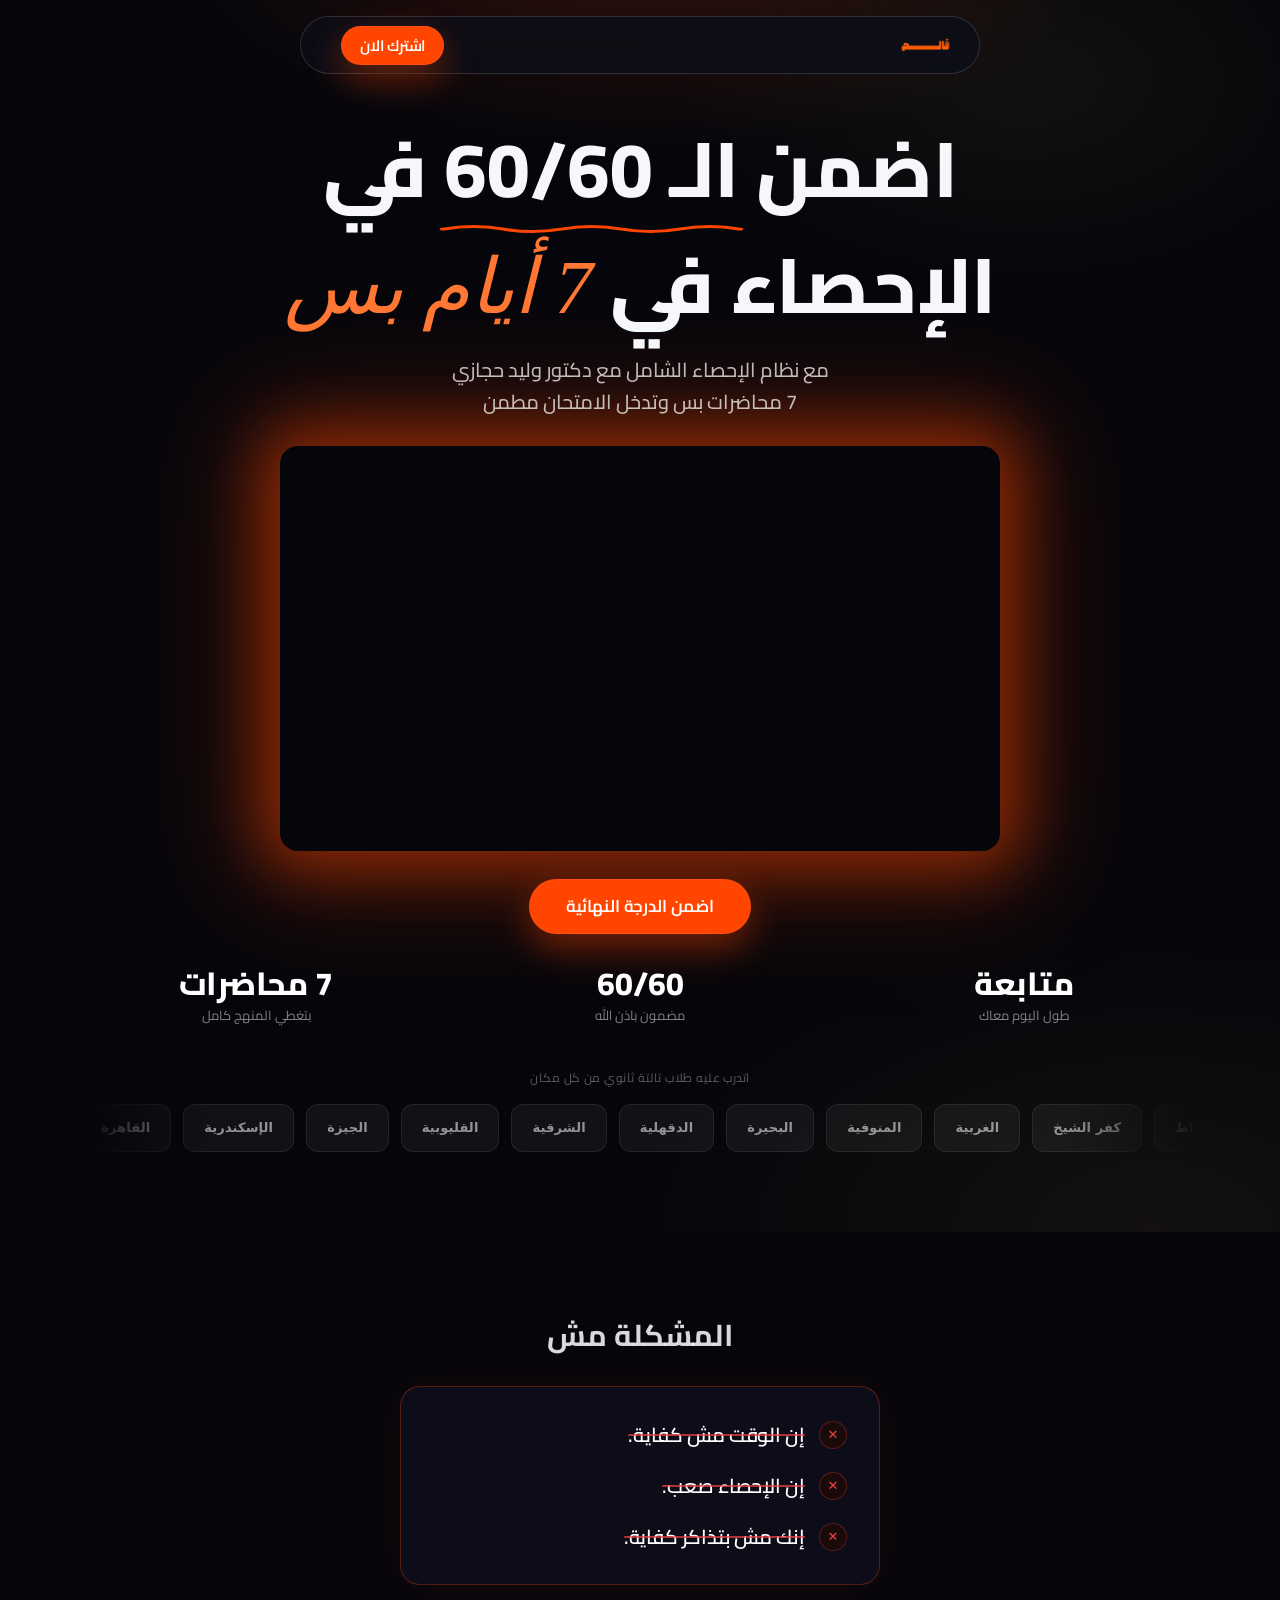
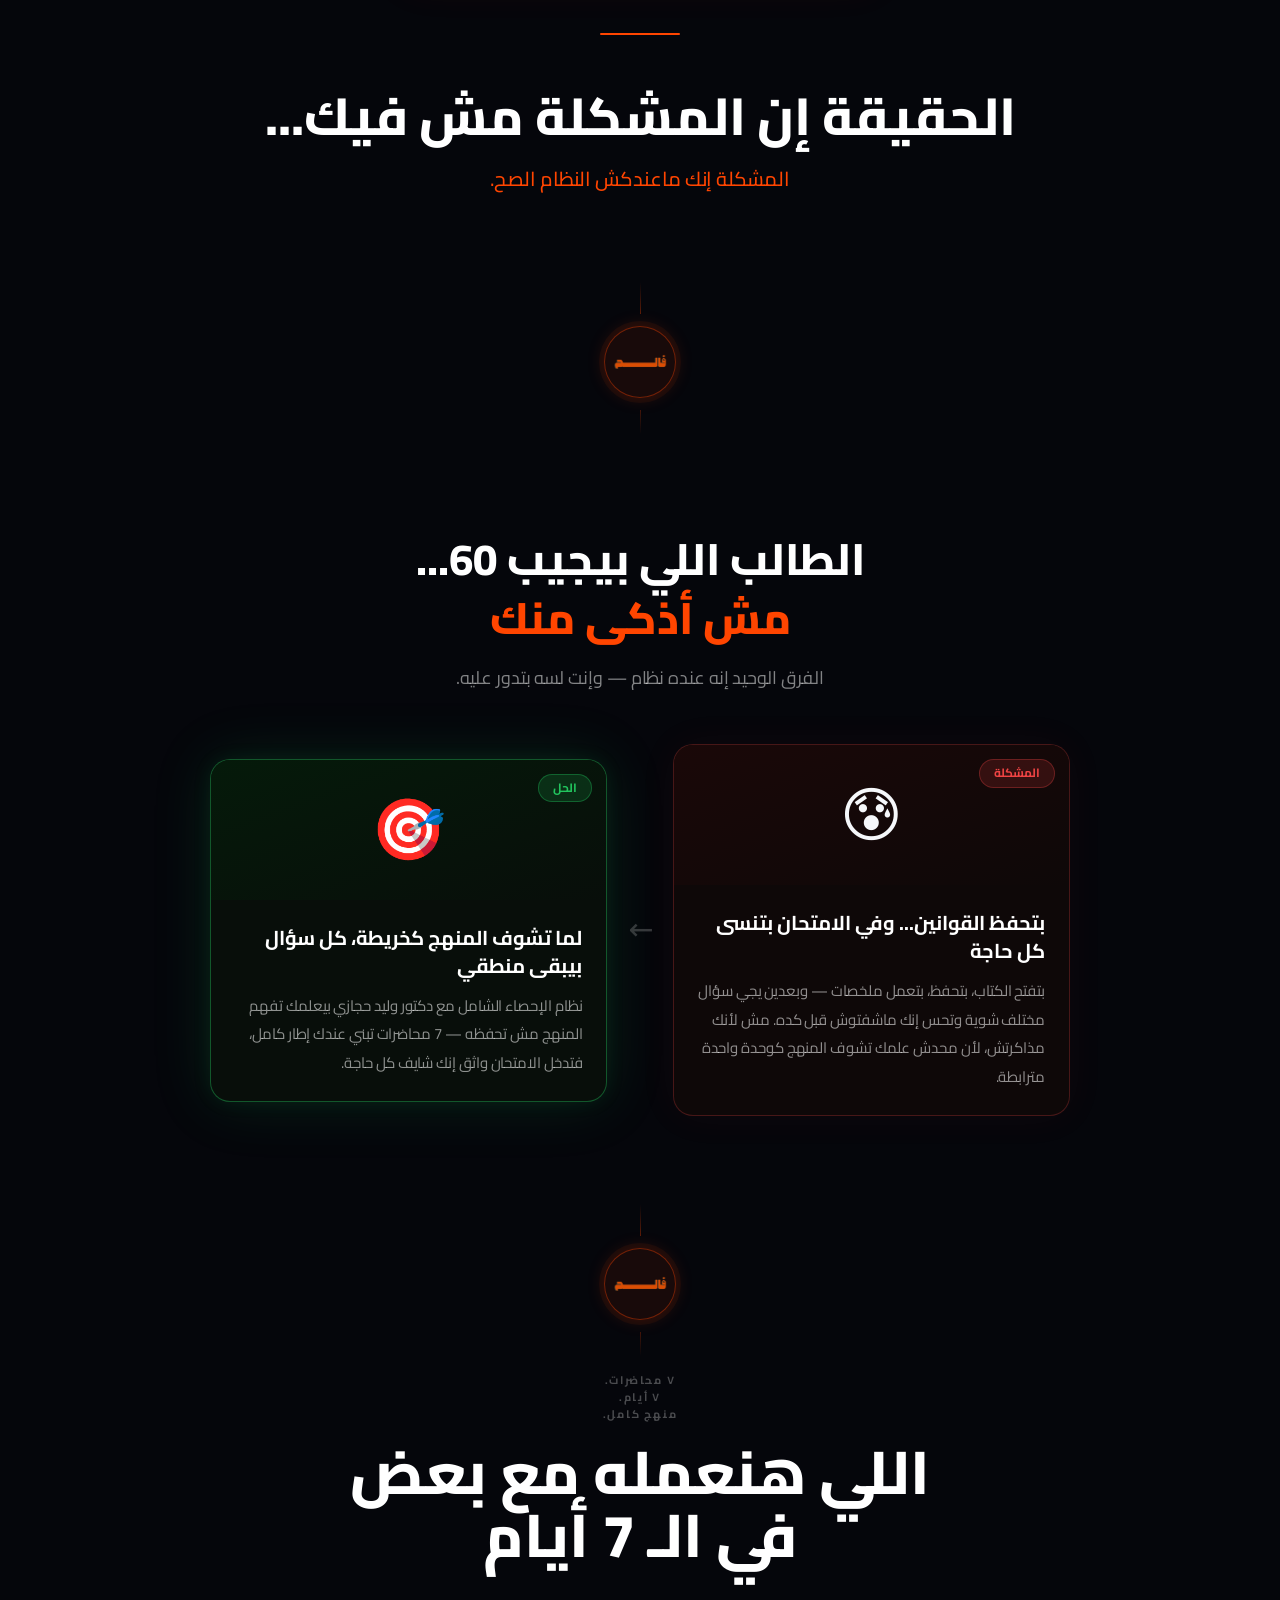
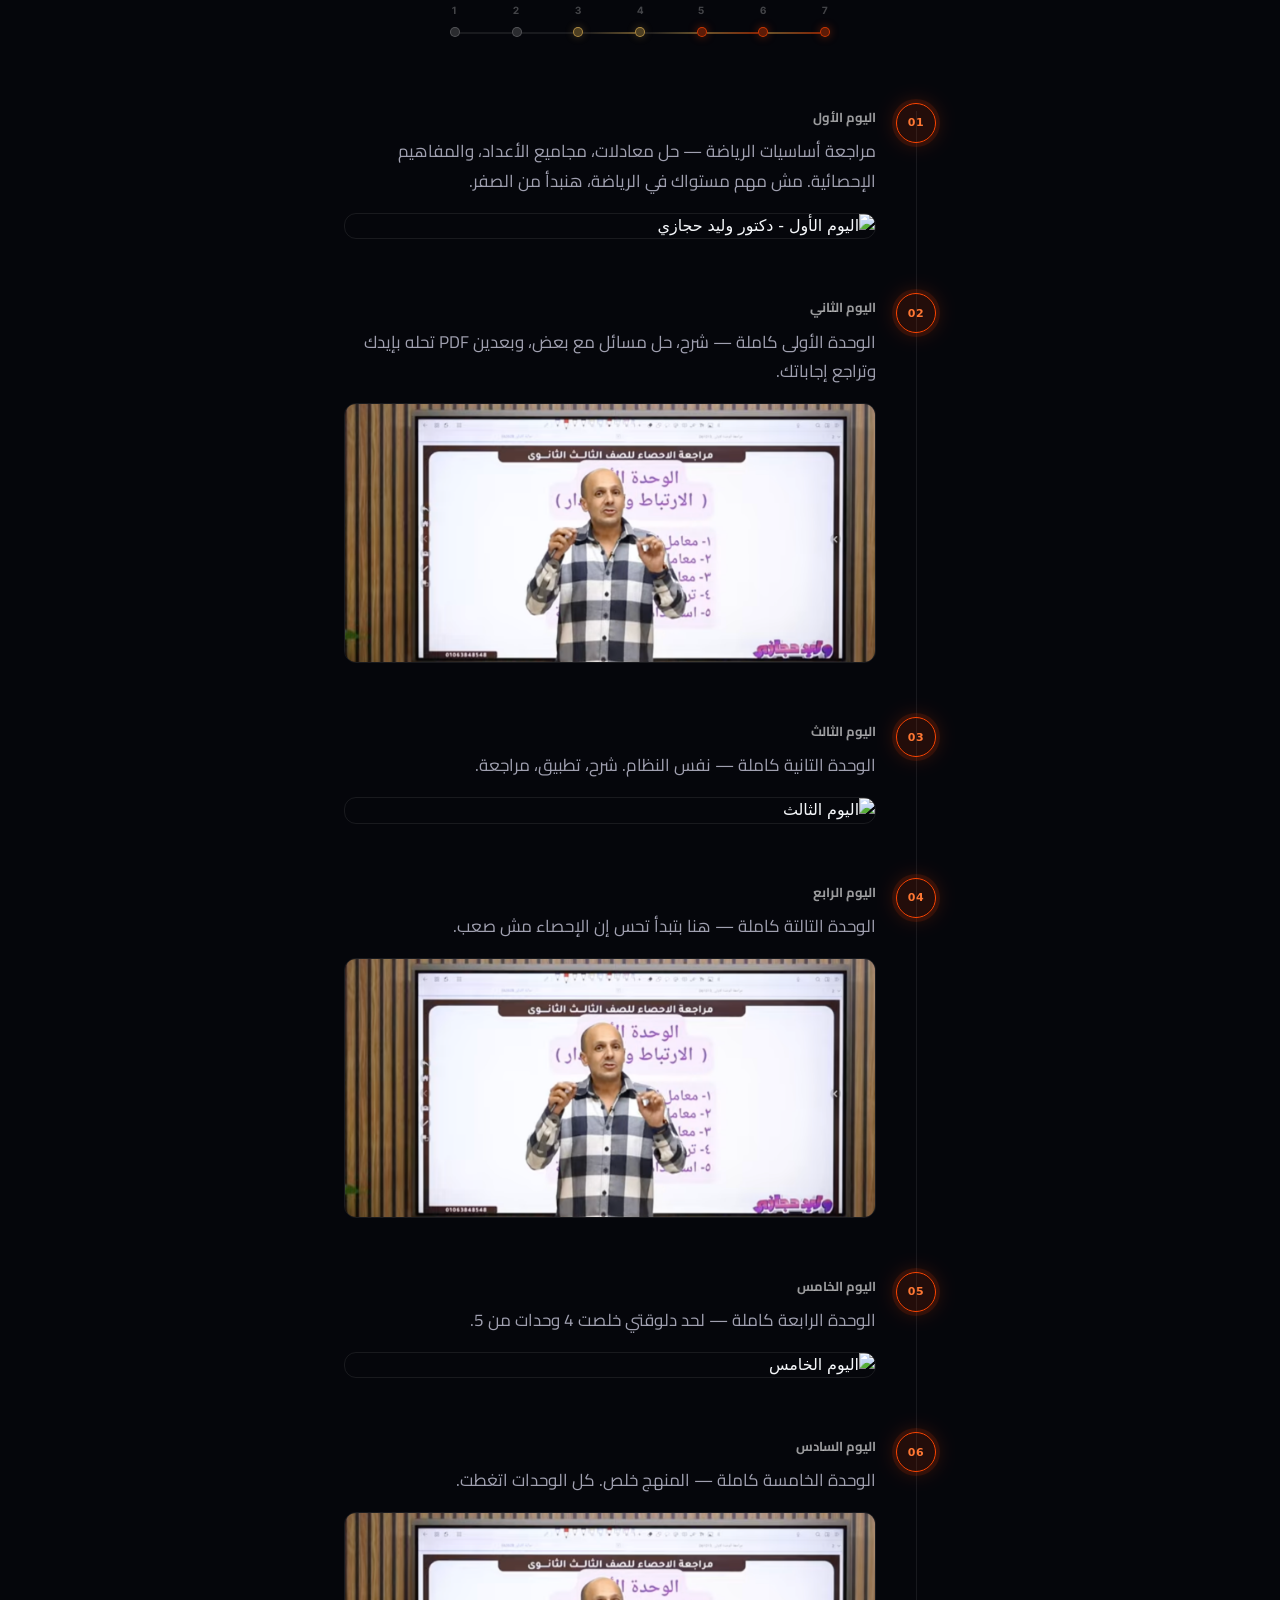
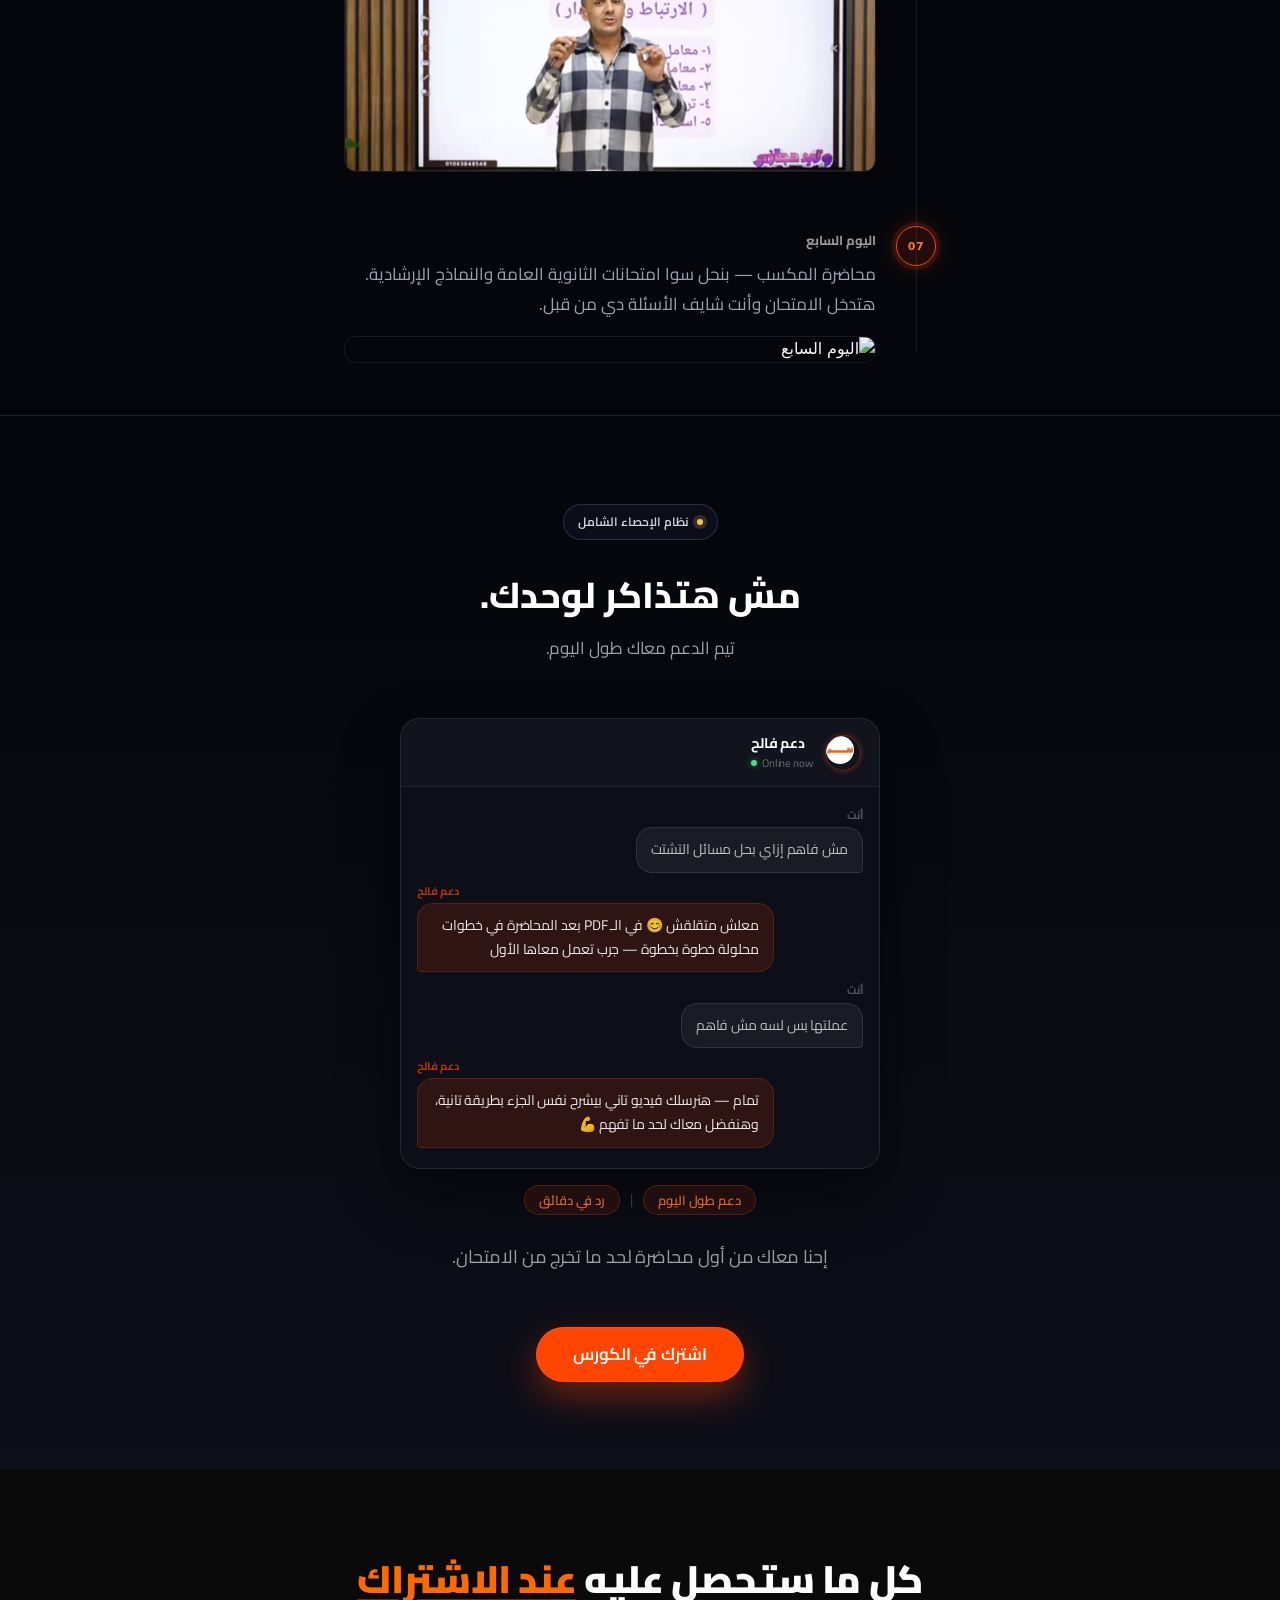
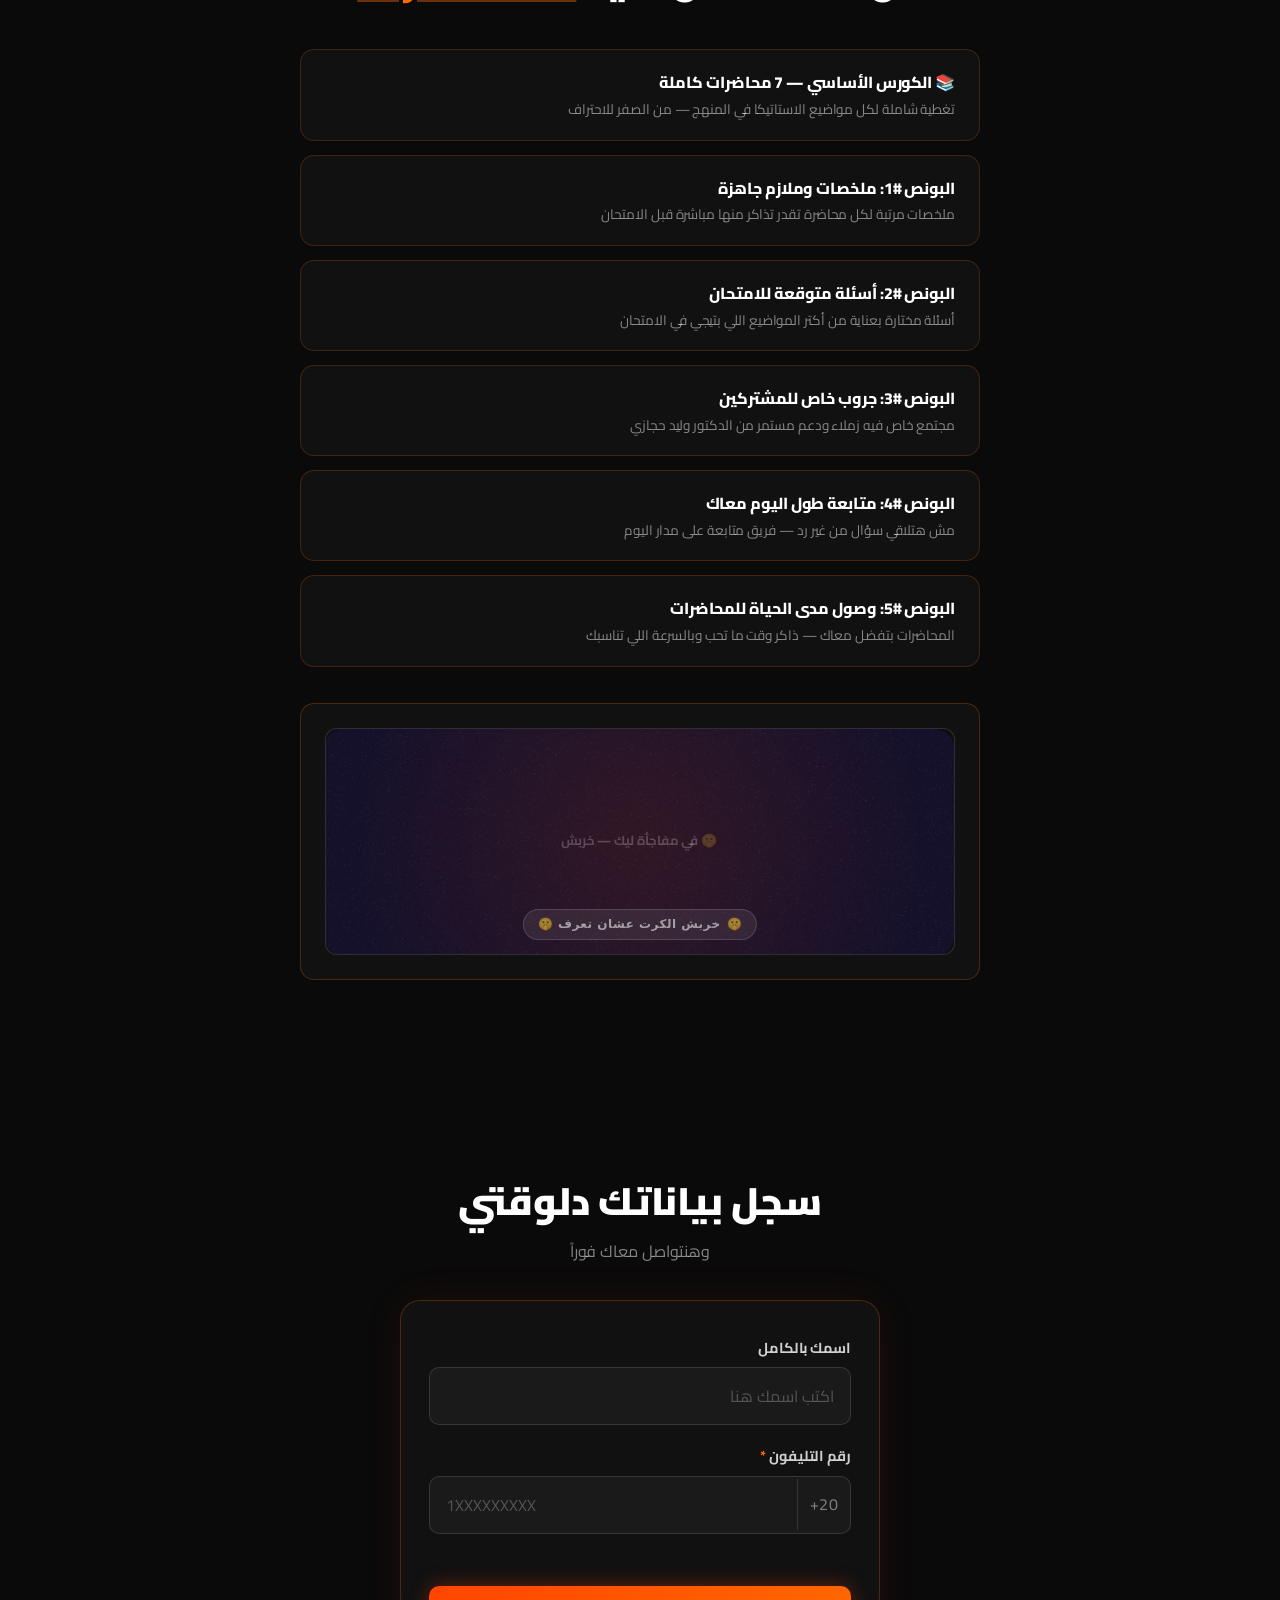
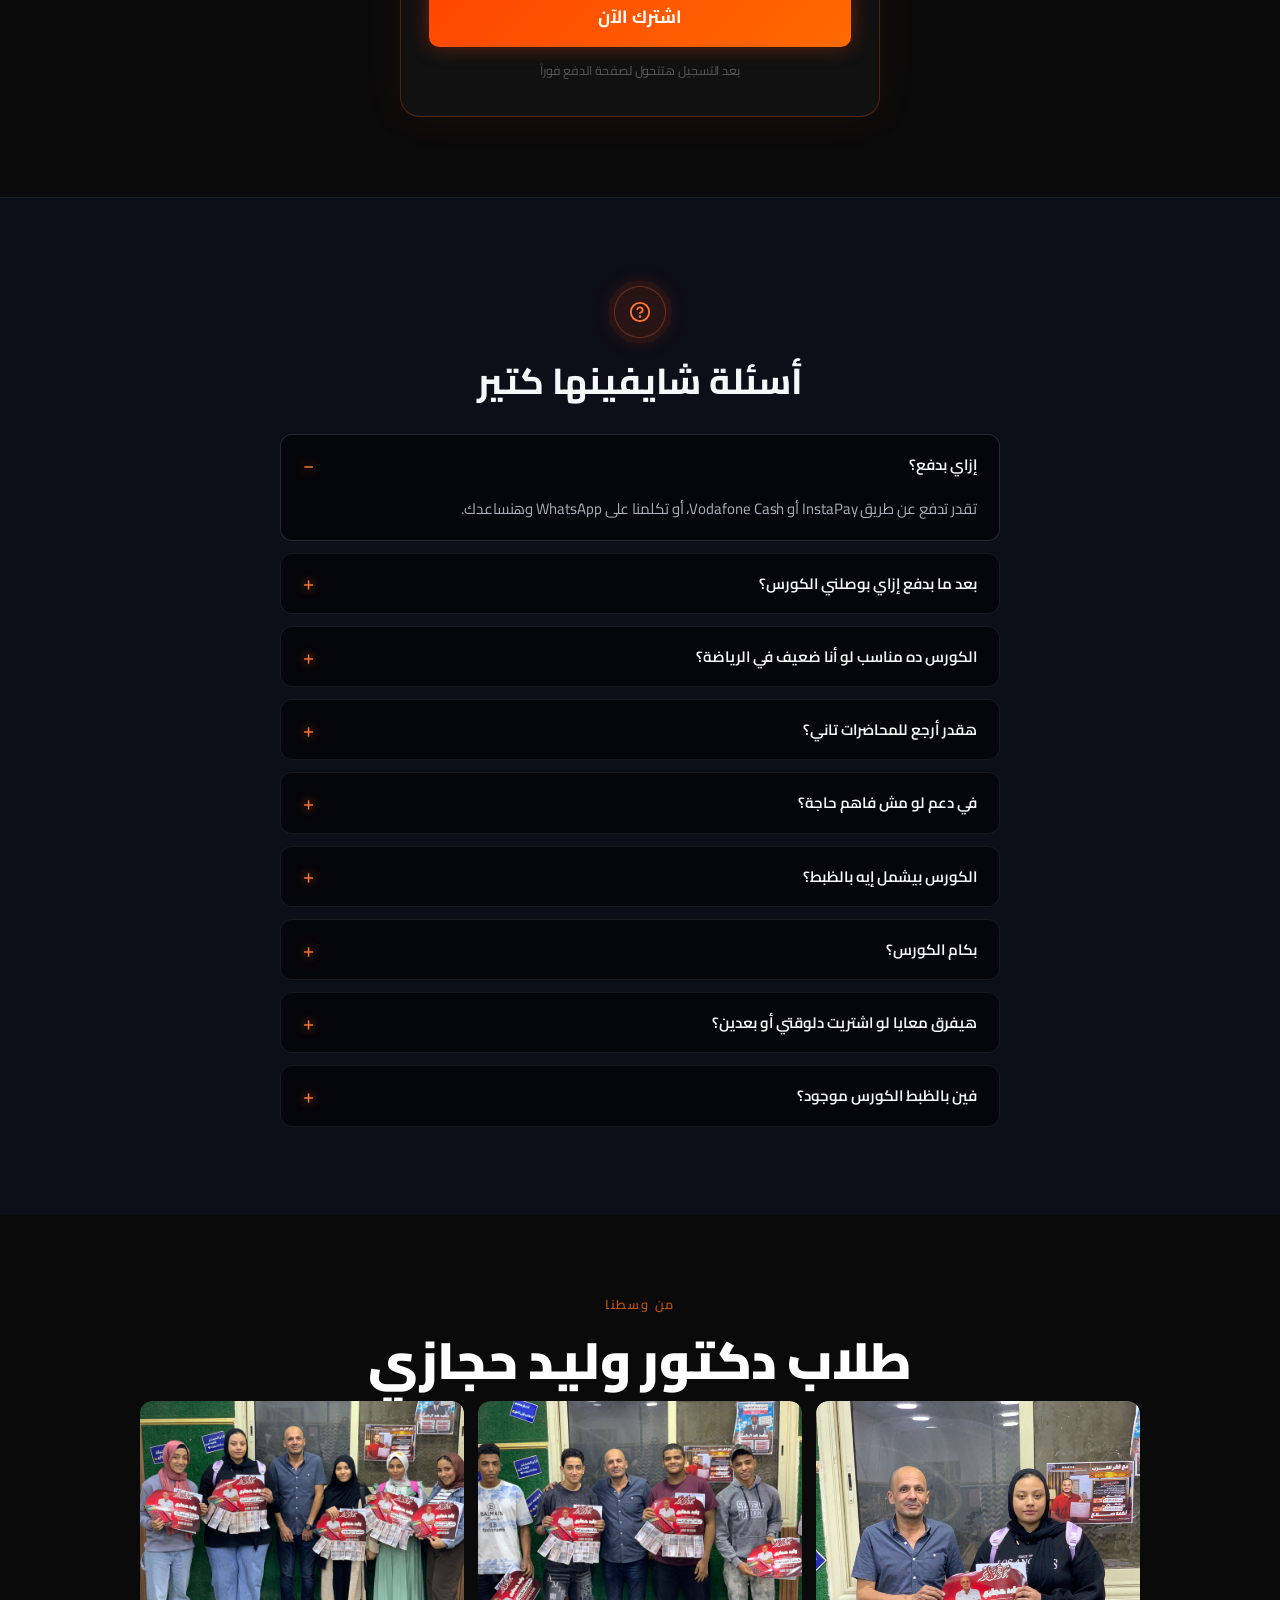
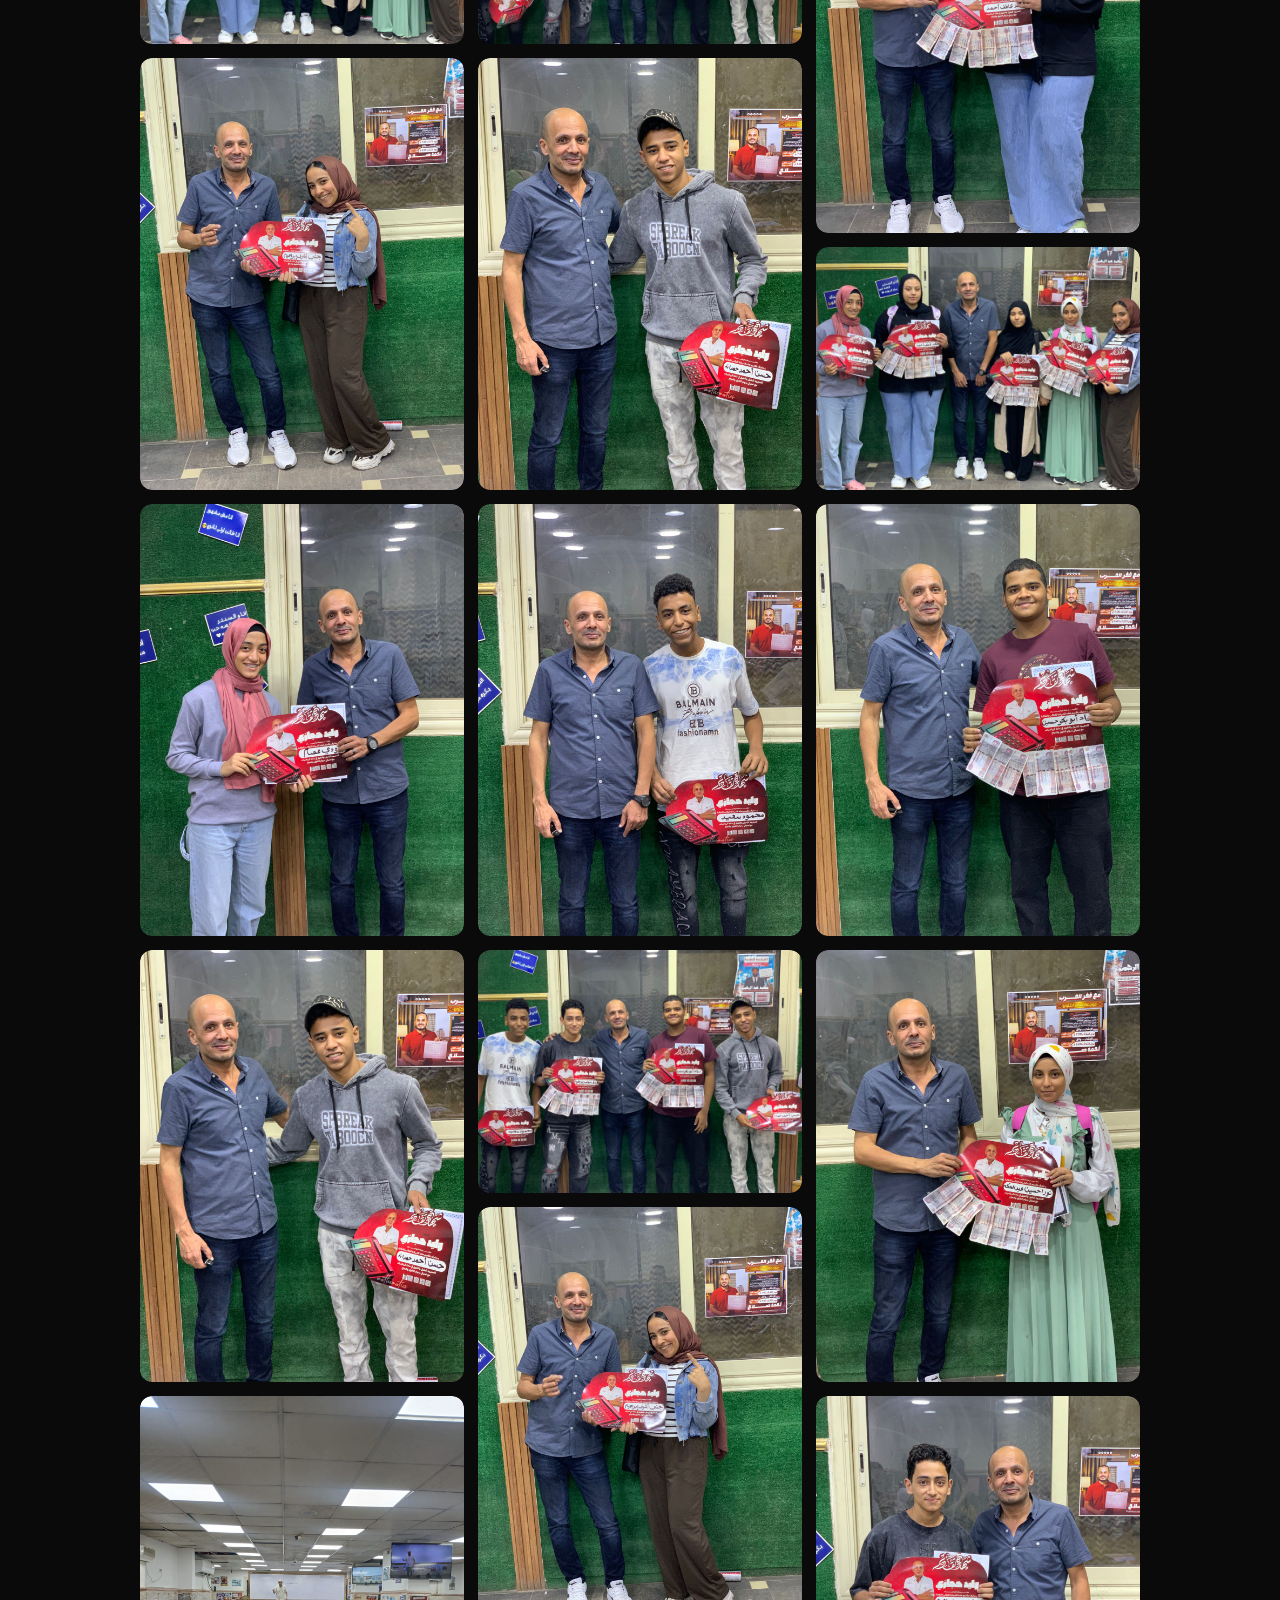
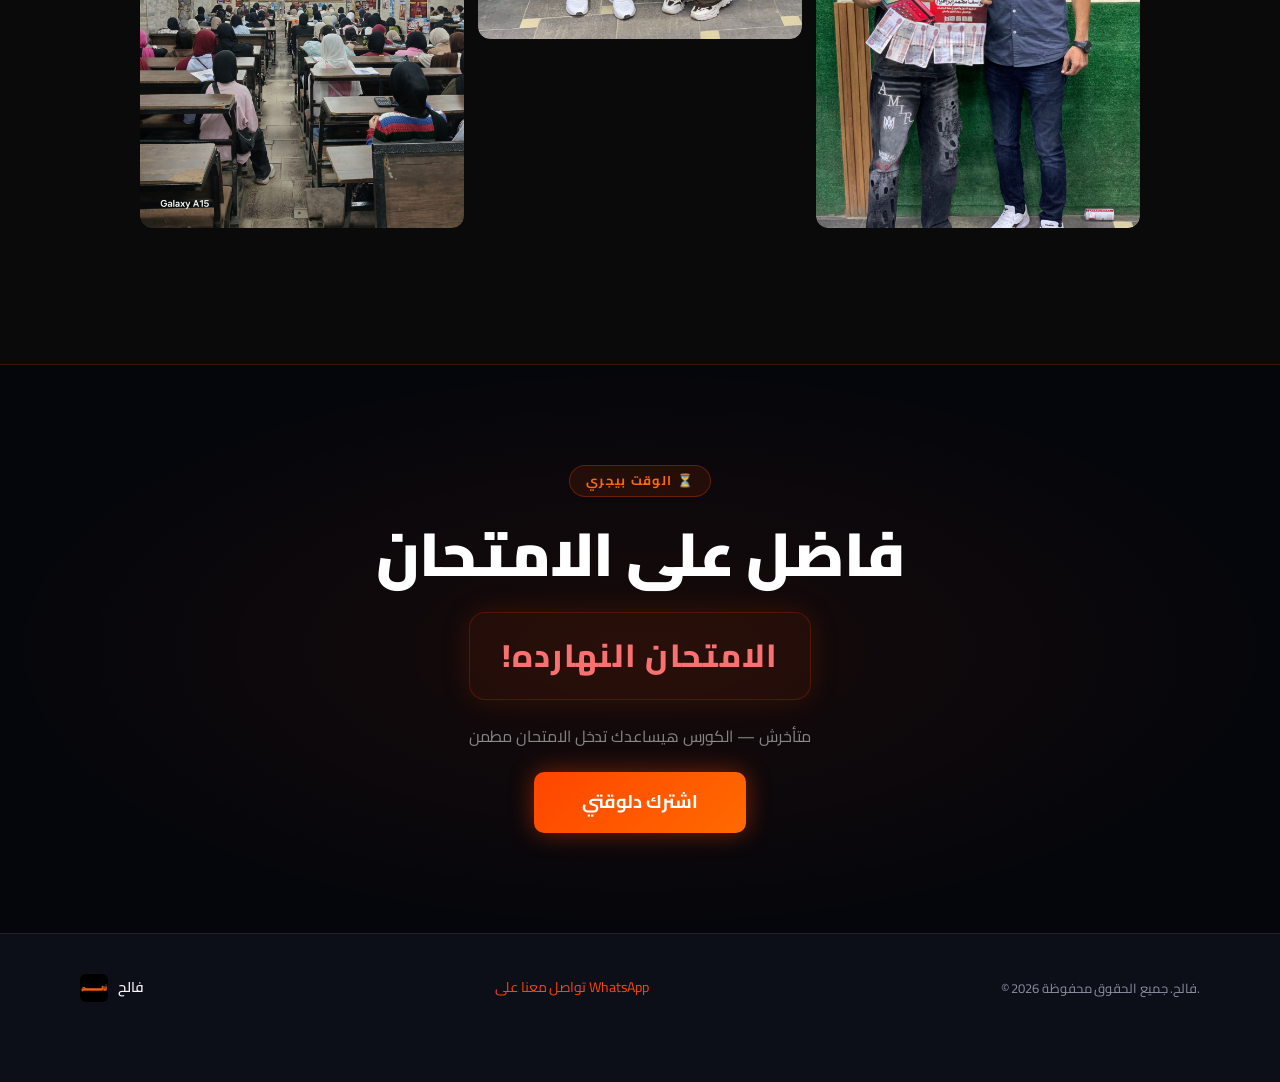
==== commit 6c66c67f: "Send phone to GHL in 01XXXXXXXXX format instead of +20 Co-Authored-By: Claude Sonnet 4.6 <noreply@an" ====
--- a/index.html
+++ b/index.html
@@ -3105,7 +3105,7 @@
           }
 
           function formatEgyptianPhone(raw) {
-            return '+20' + normalizeDigits(raw);
+            return '0' + normalizeDigits(raw);
           }
 
           function setPhoneState(state, msg) {
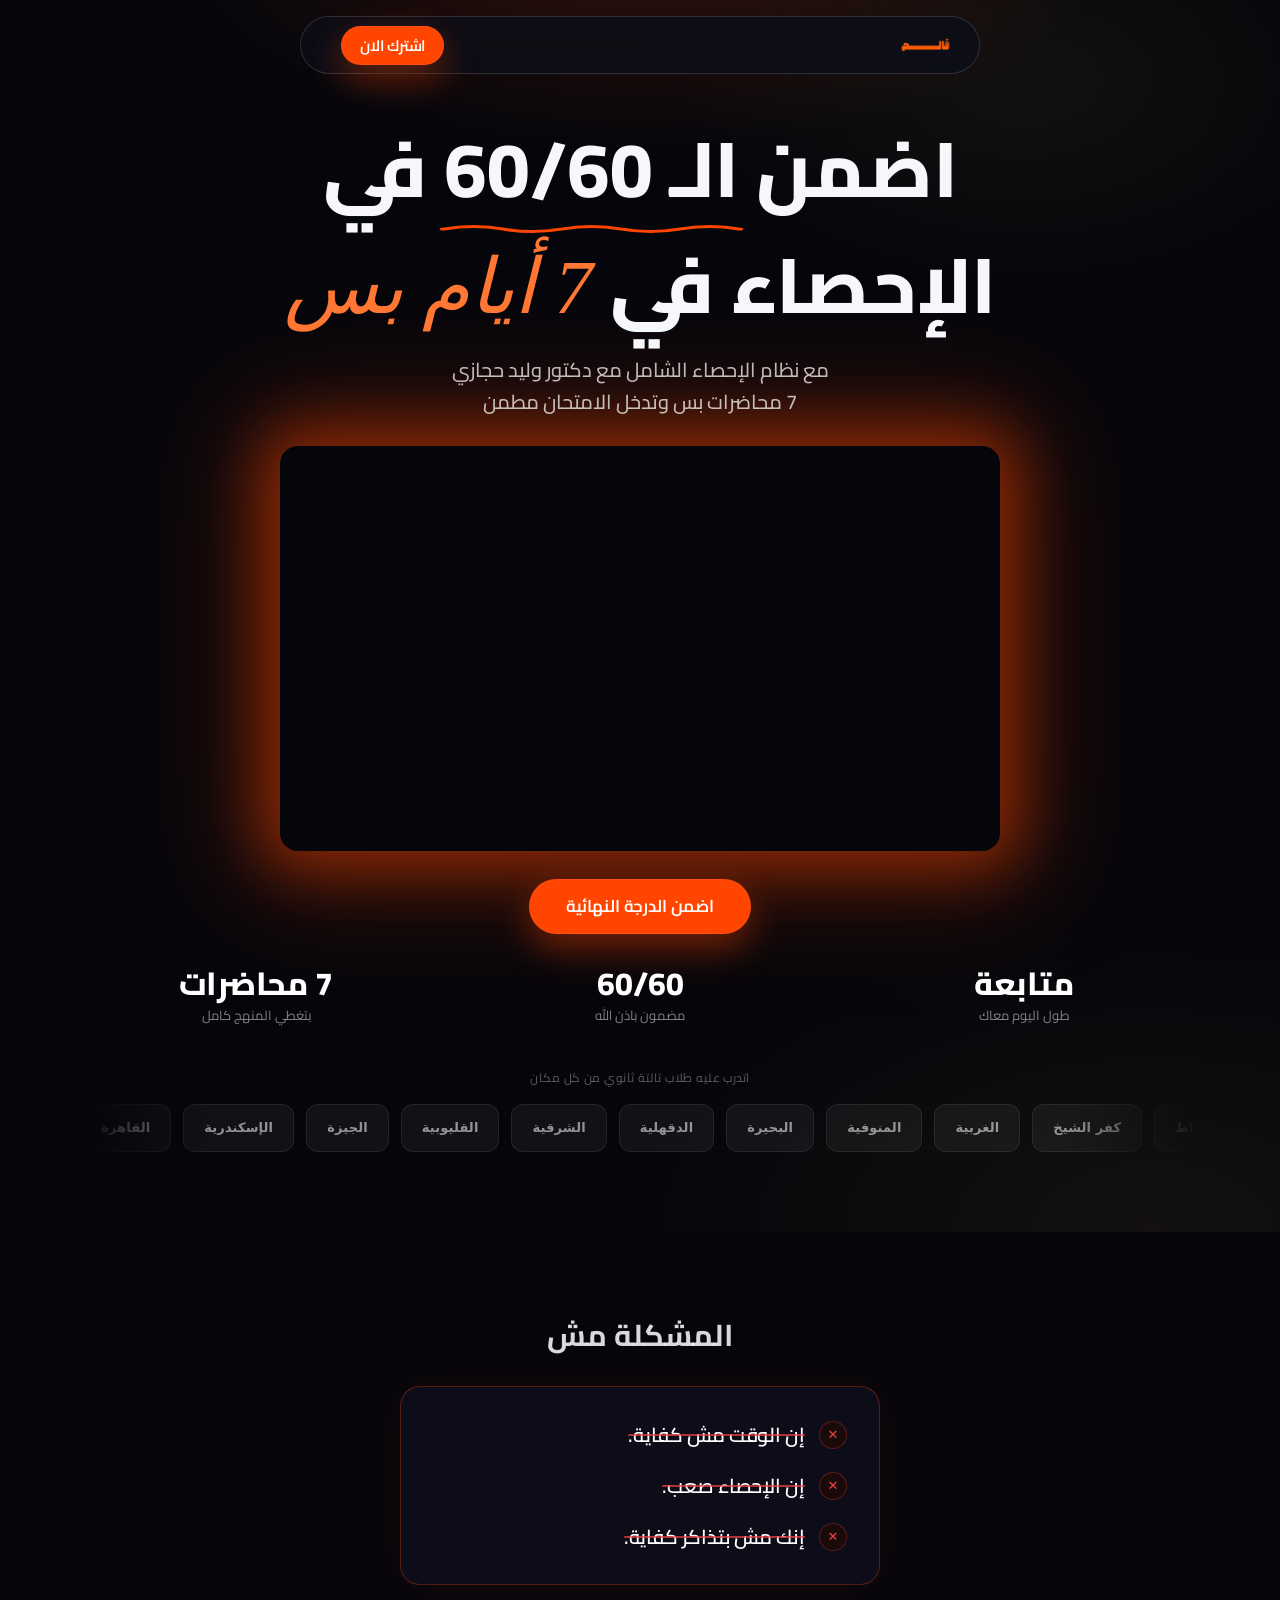
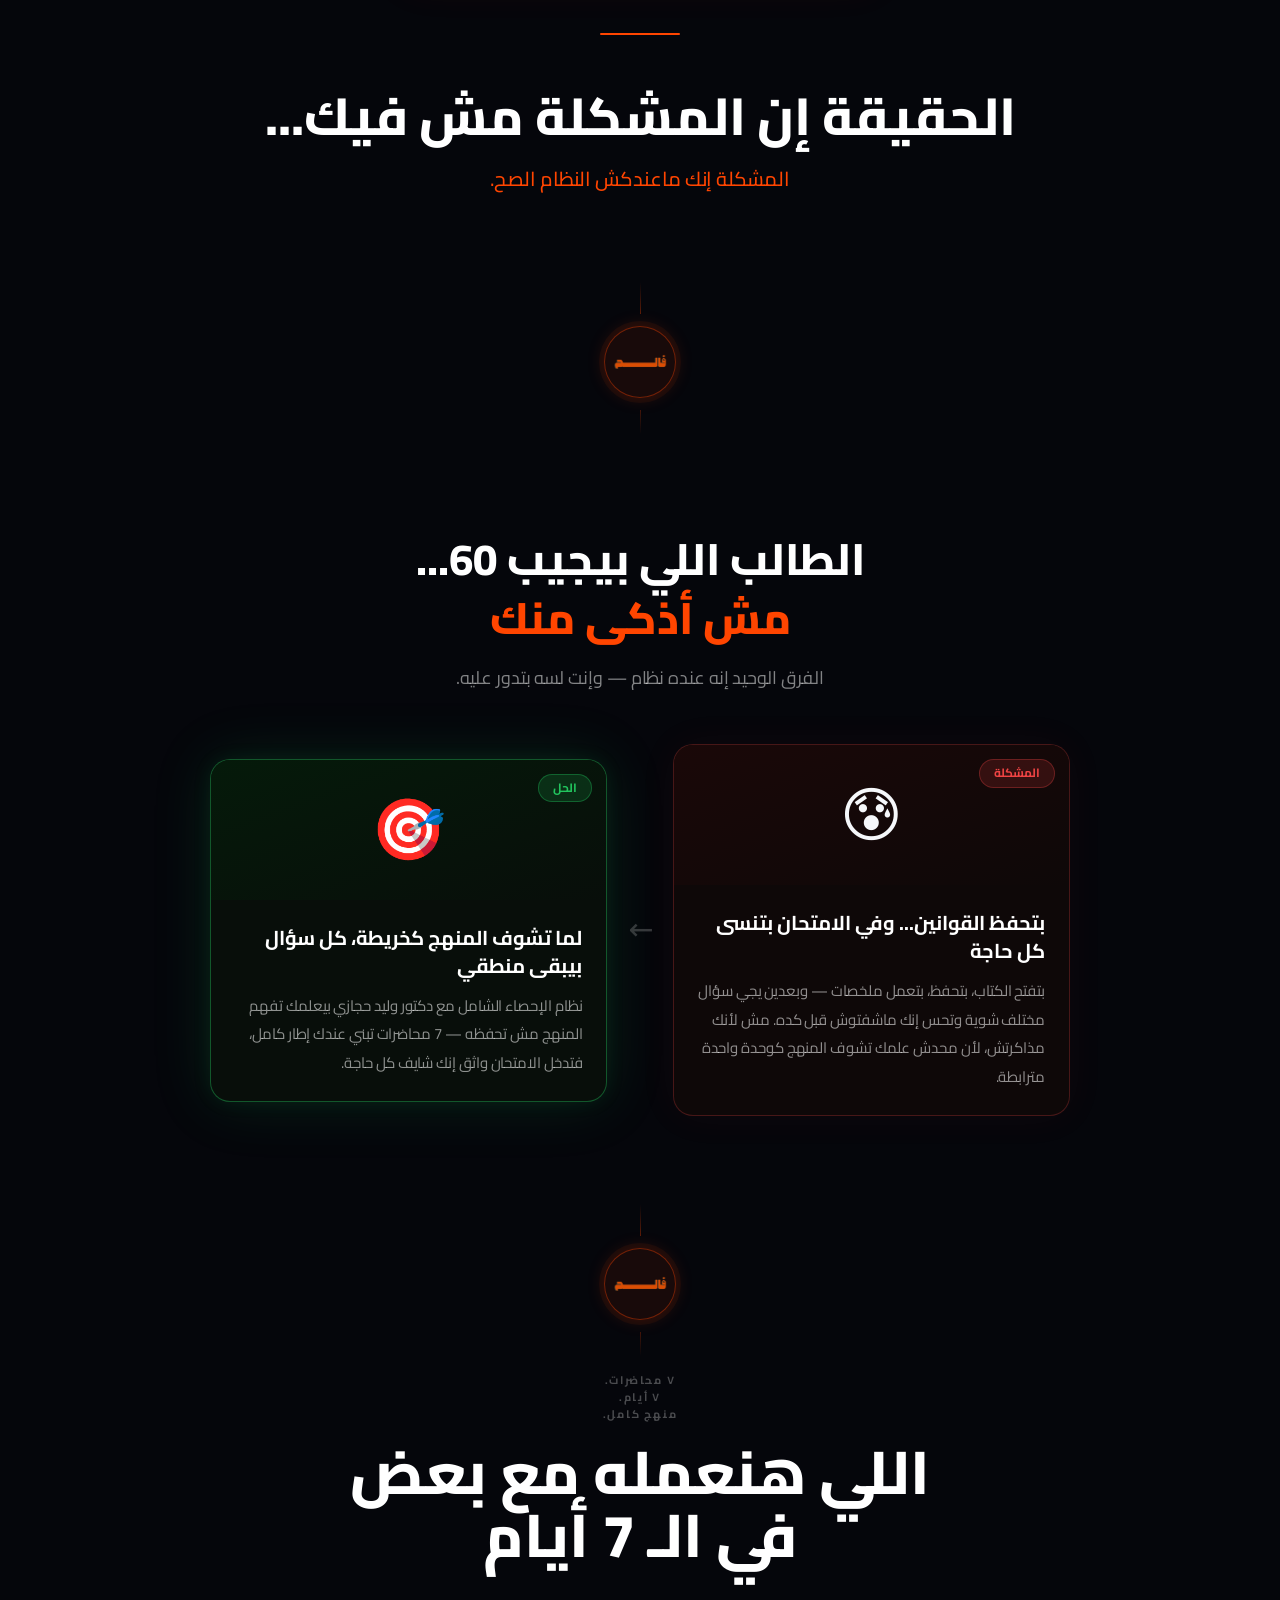
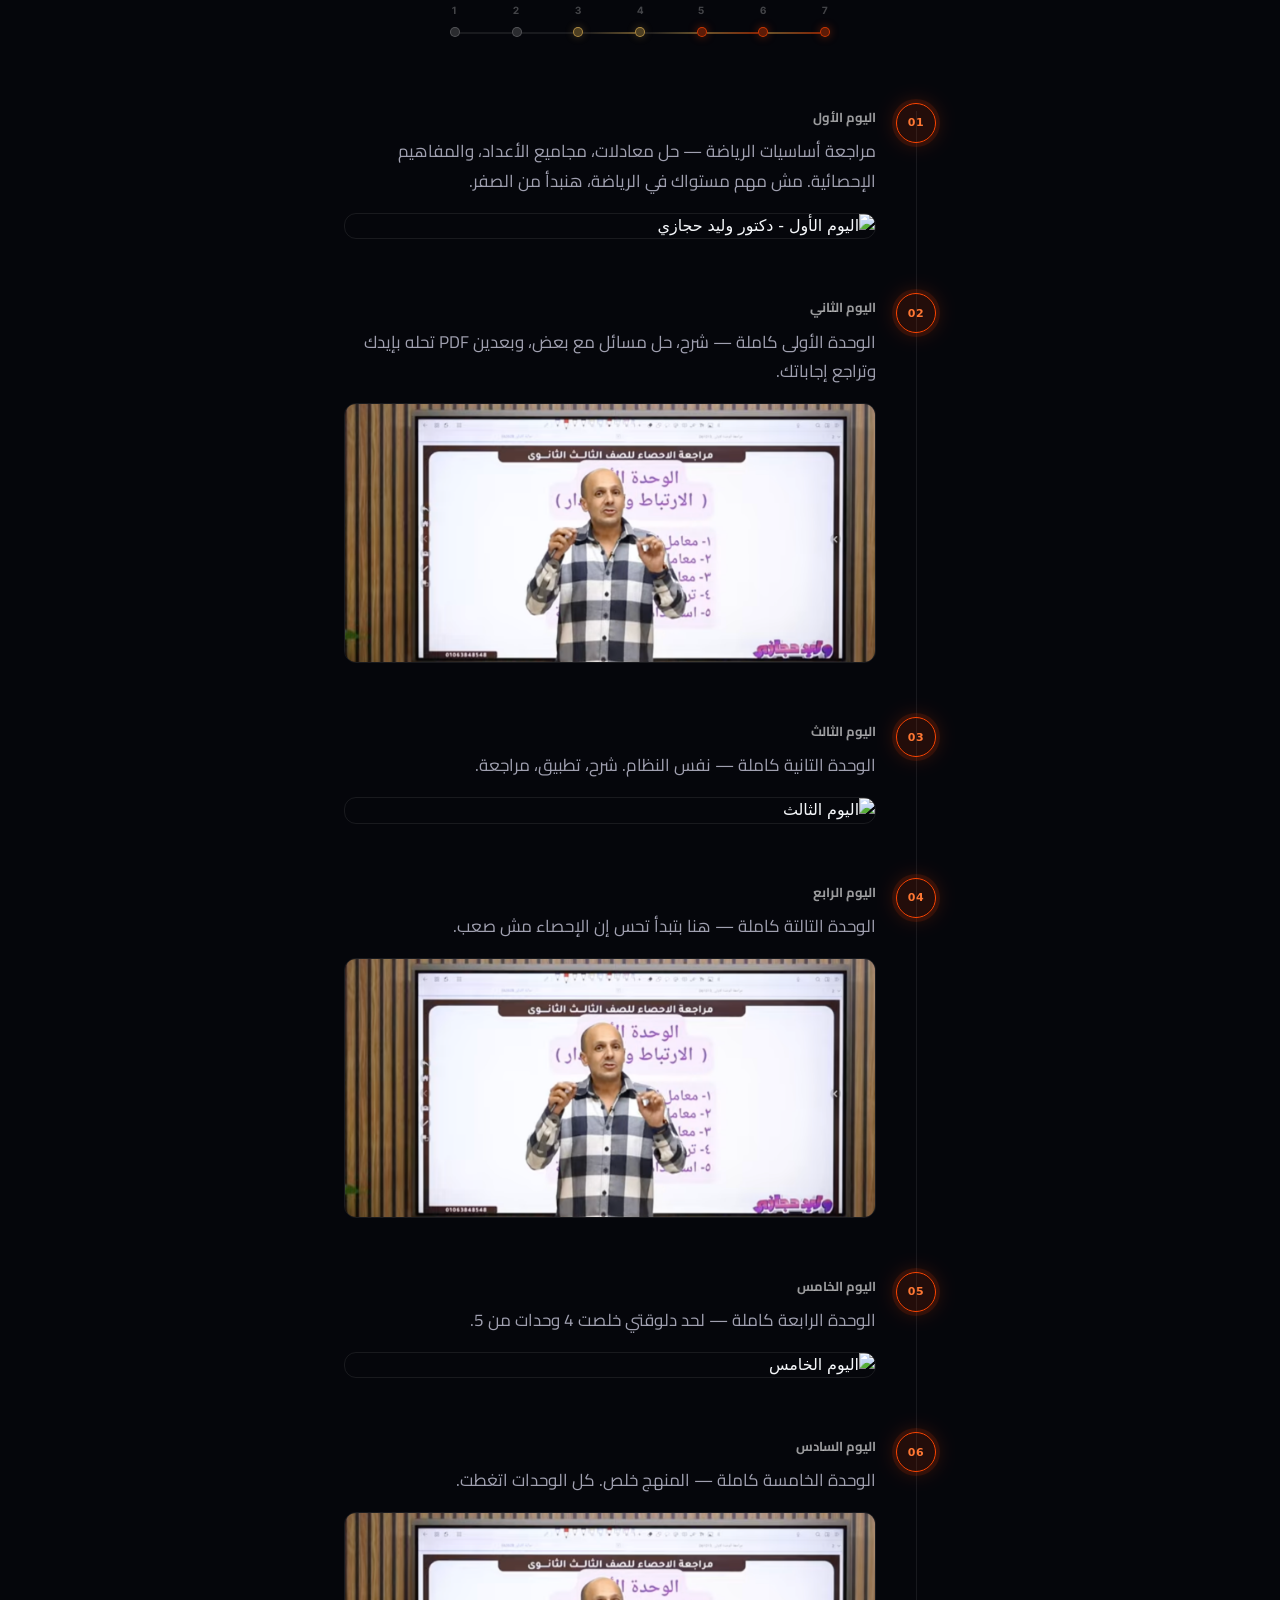
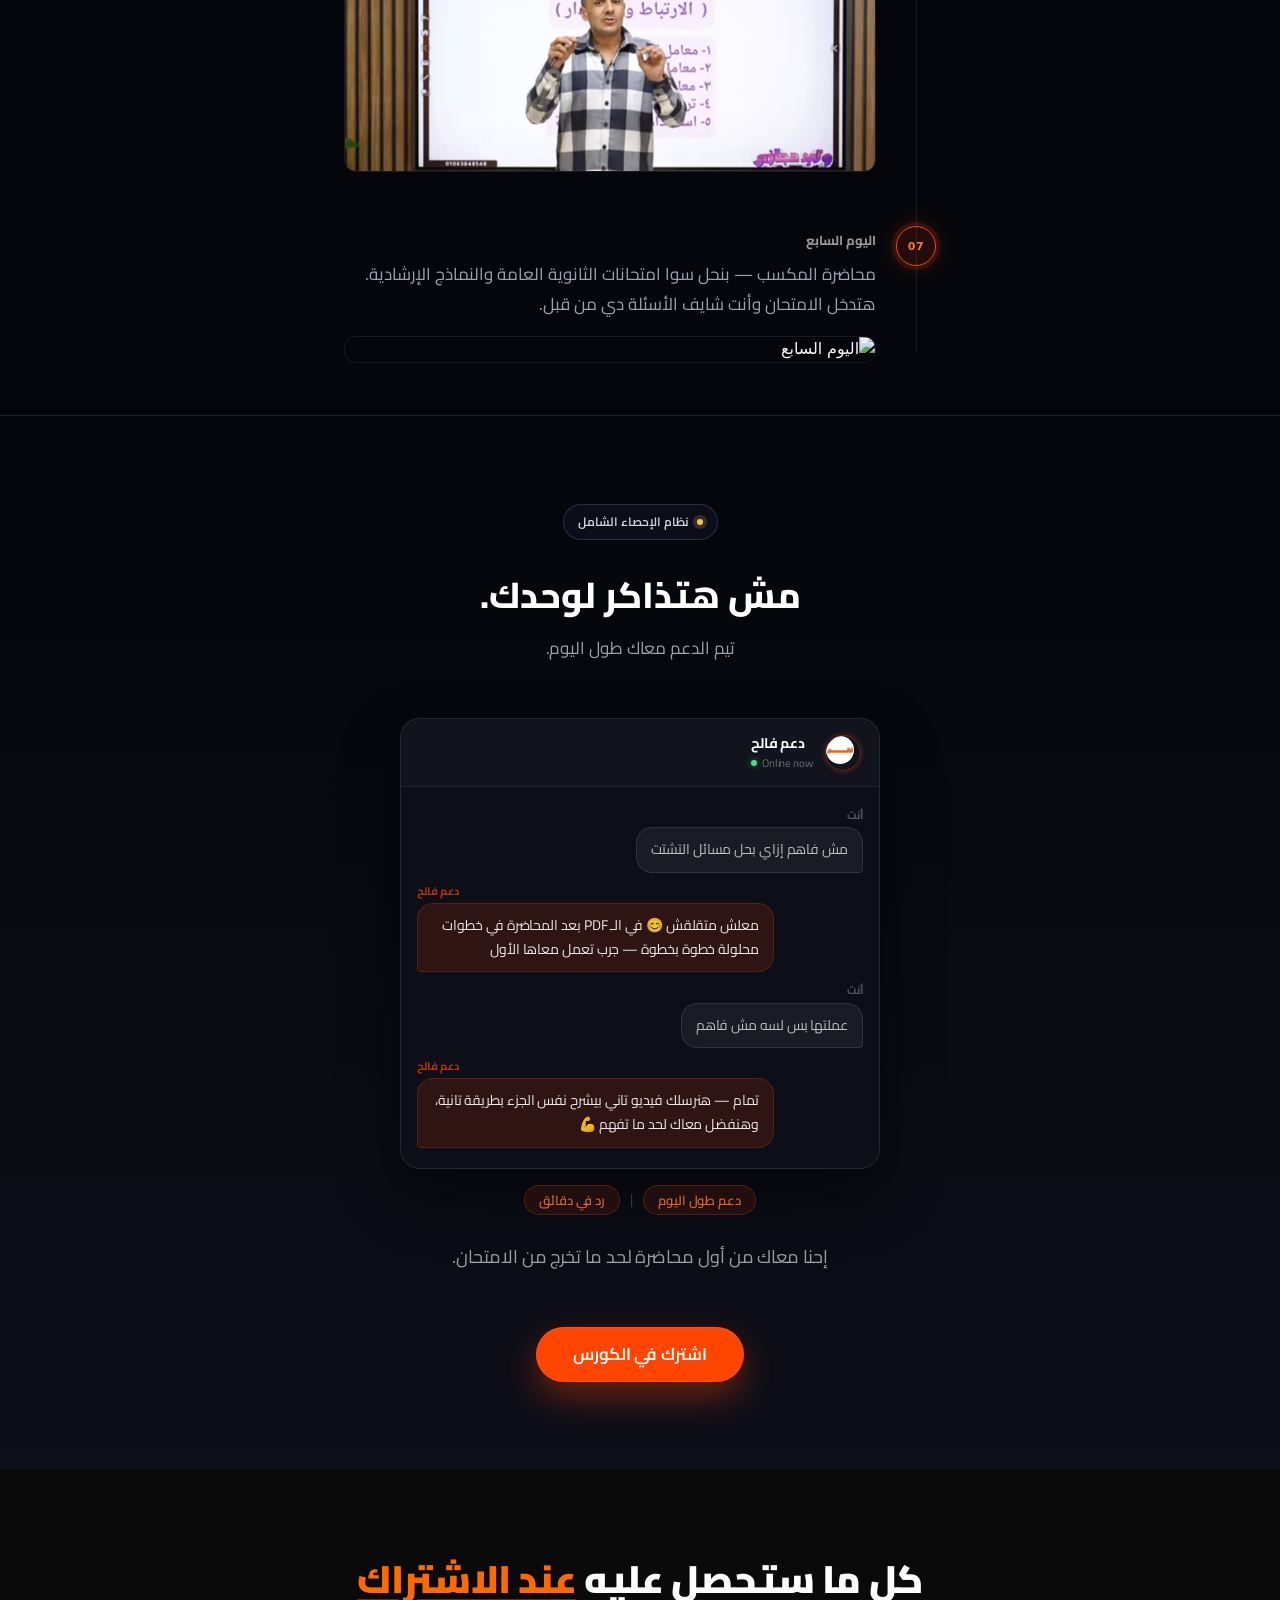
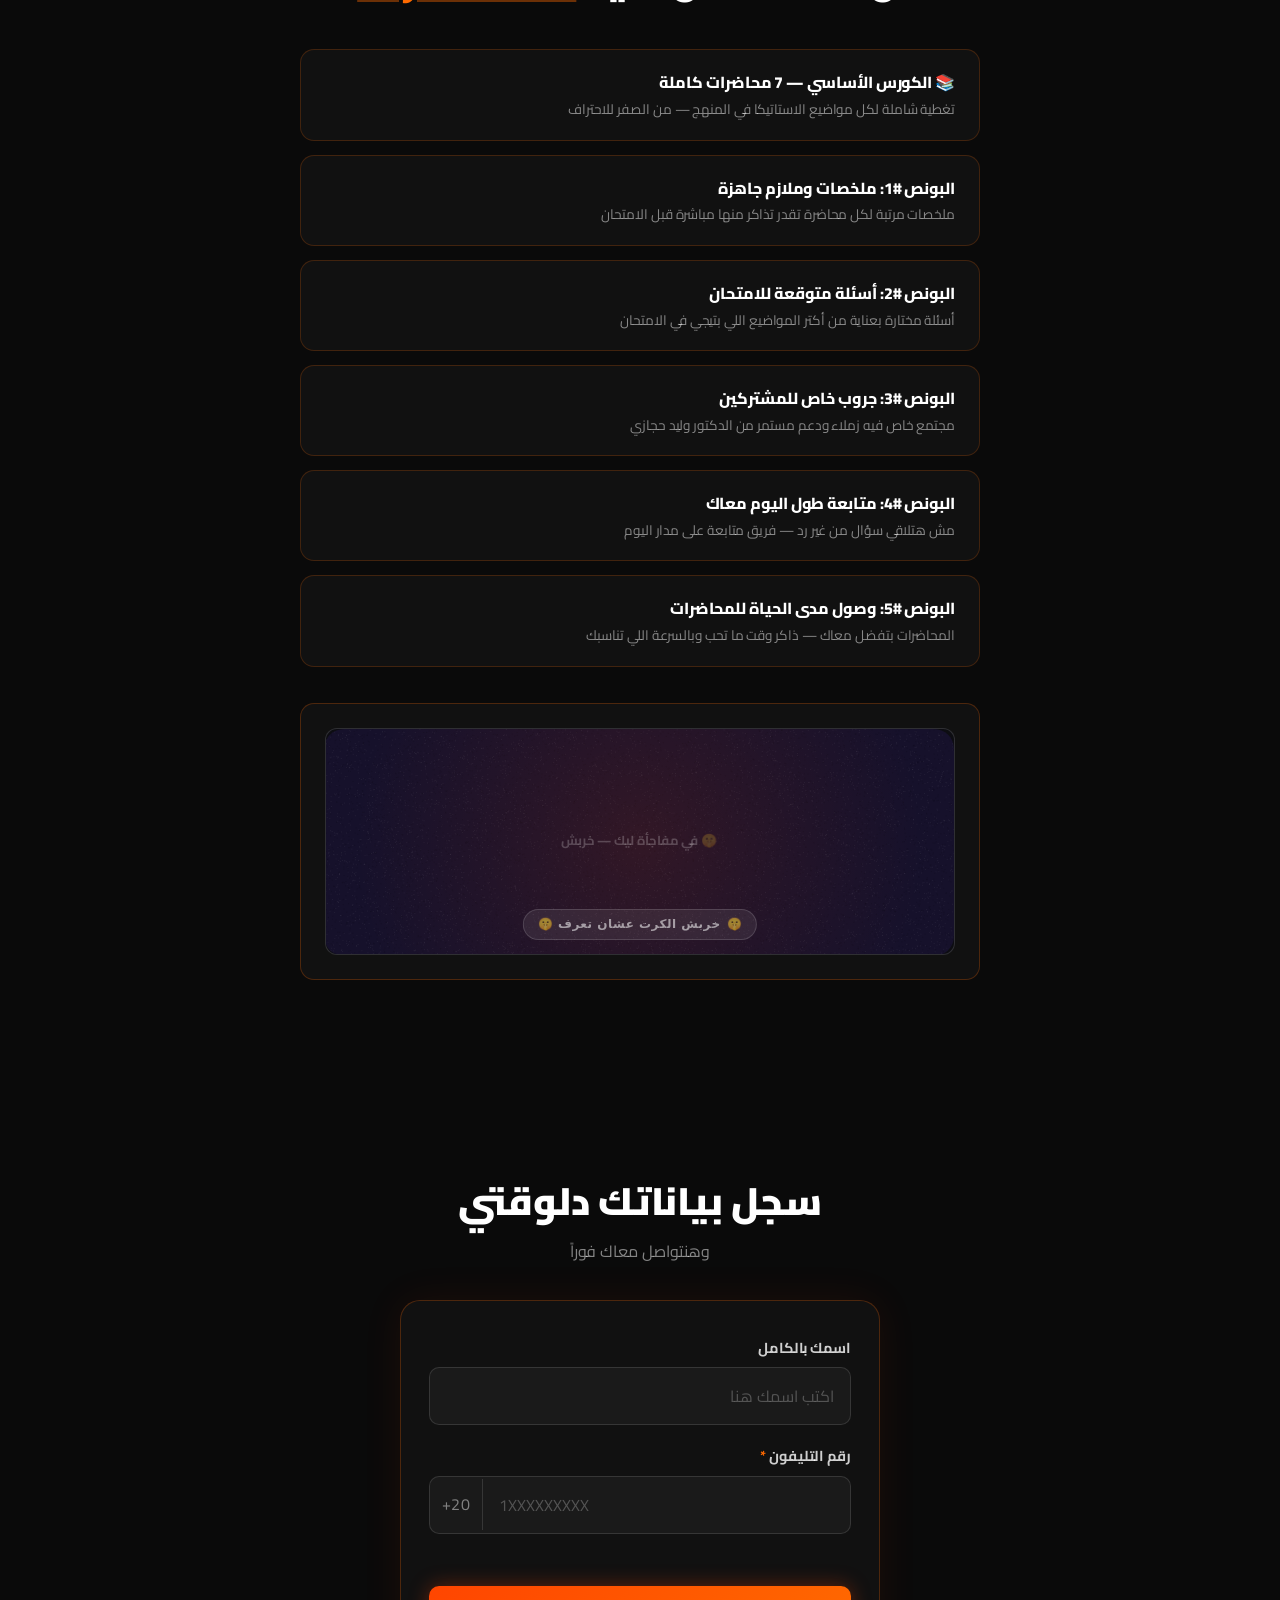
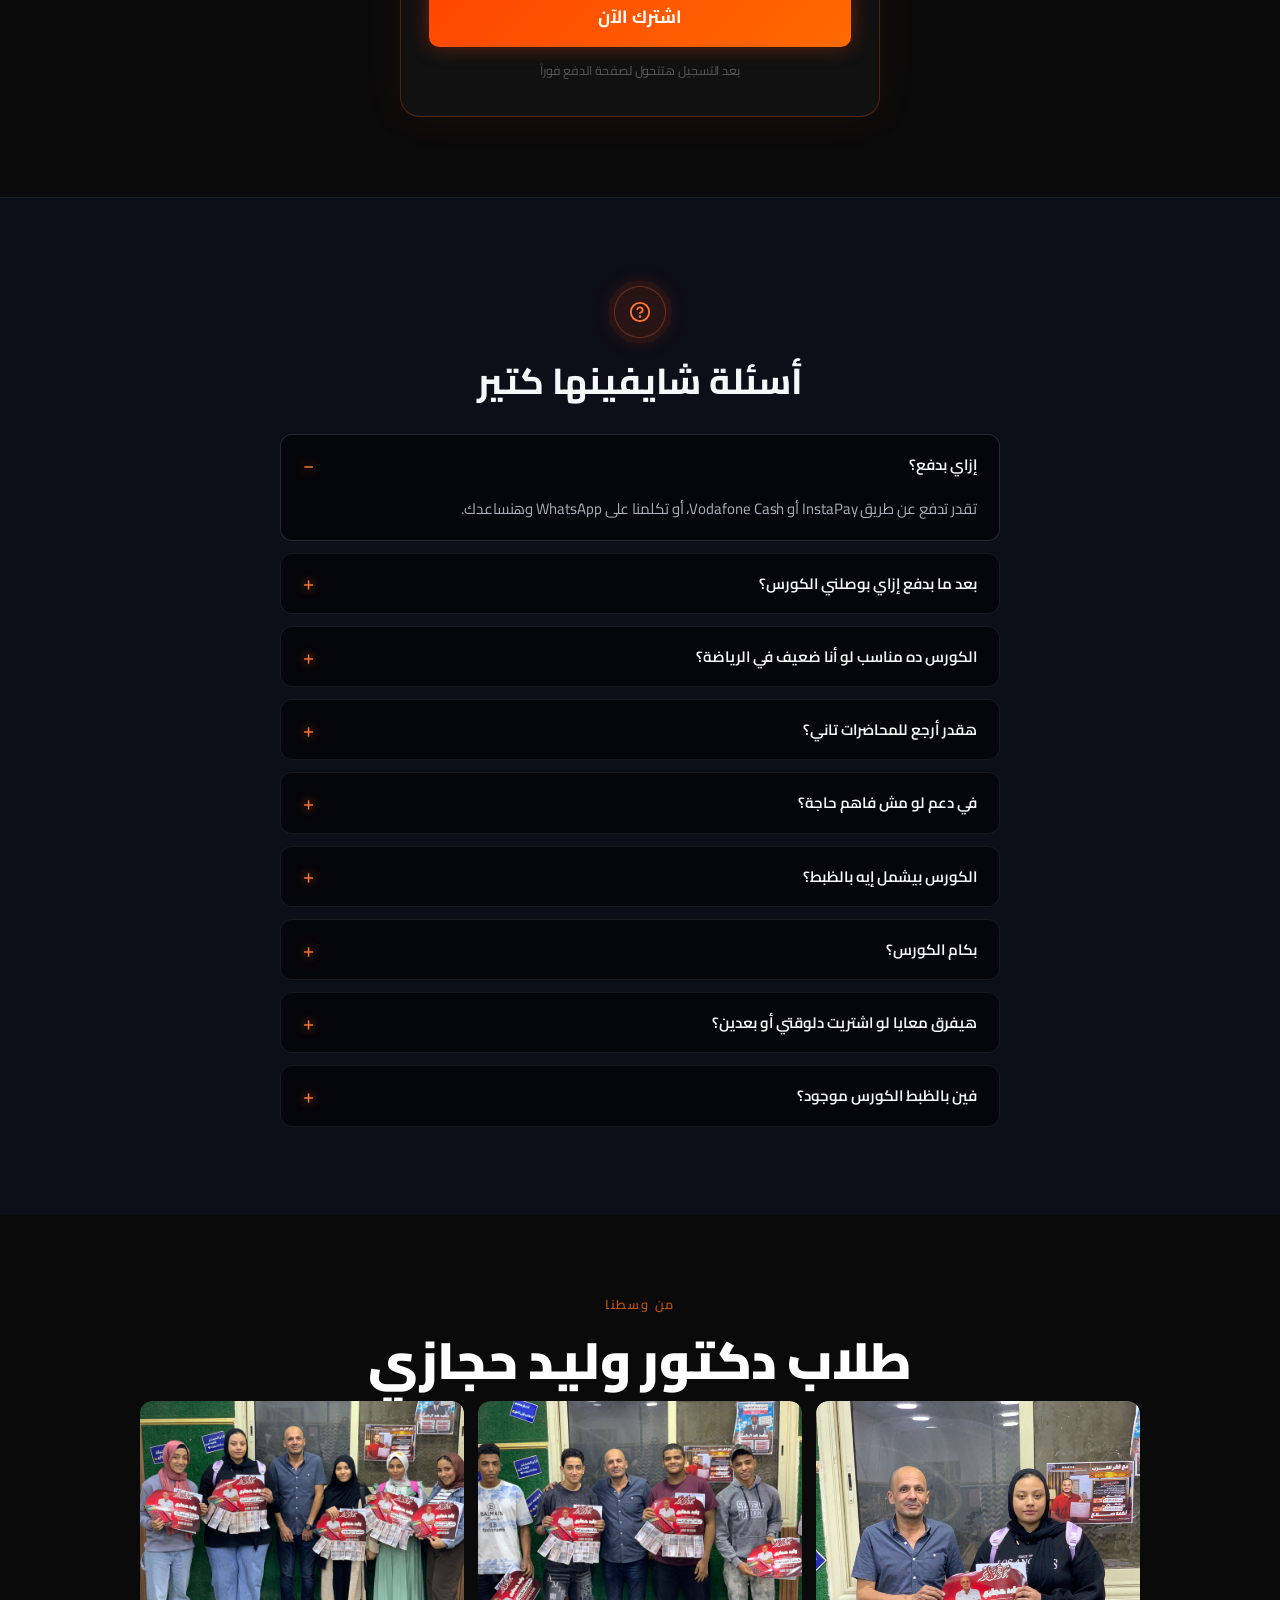
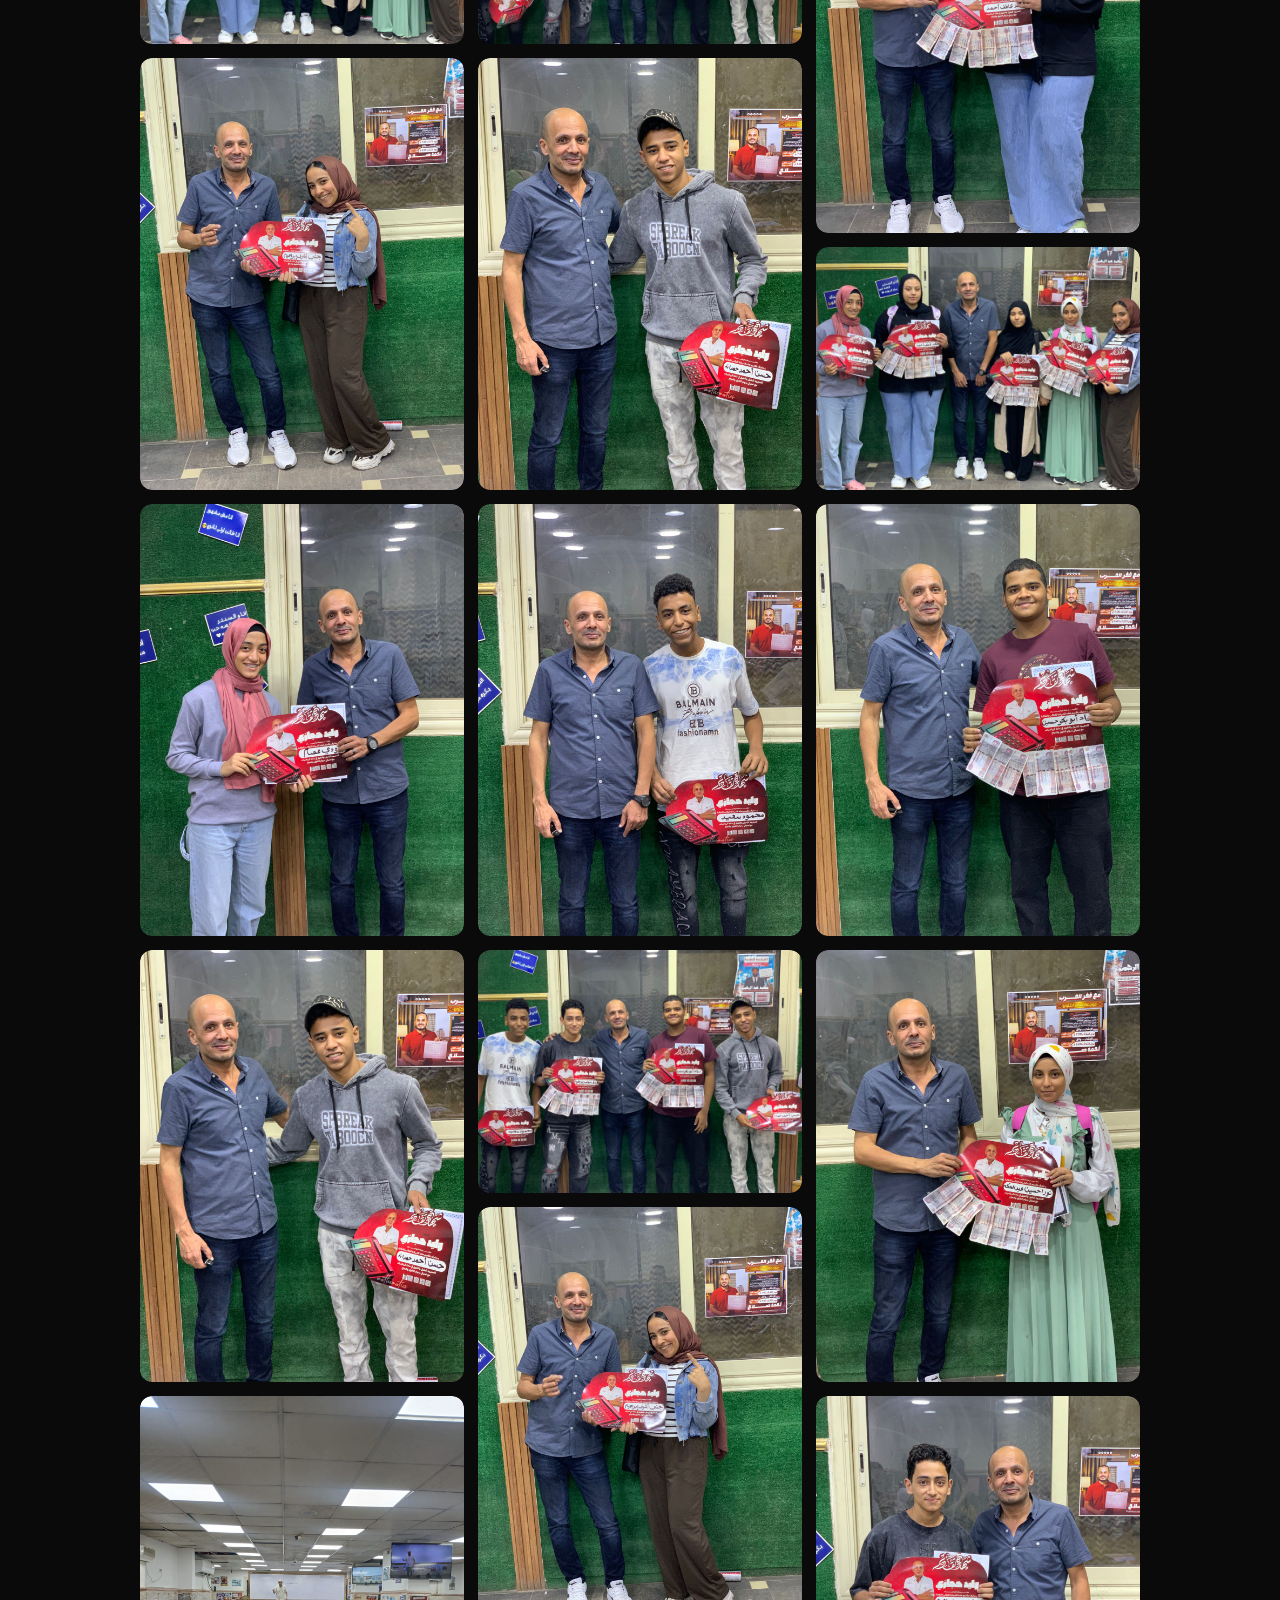
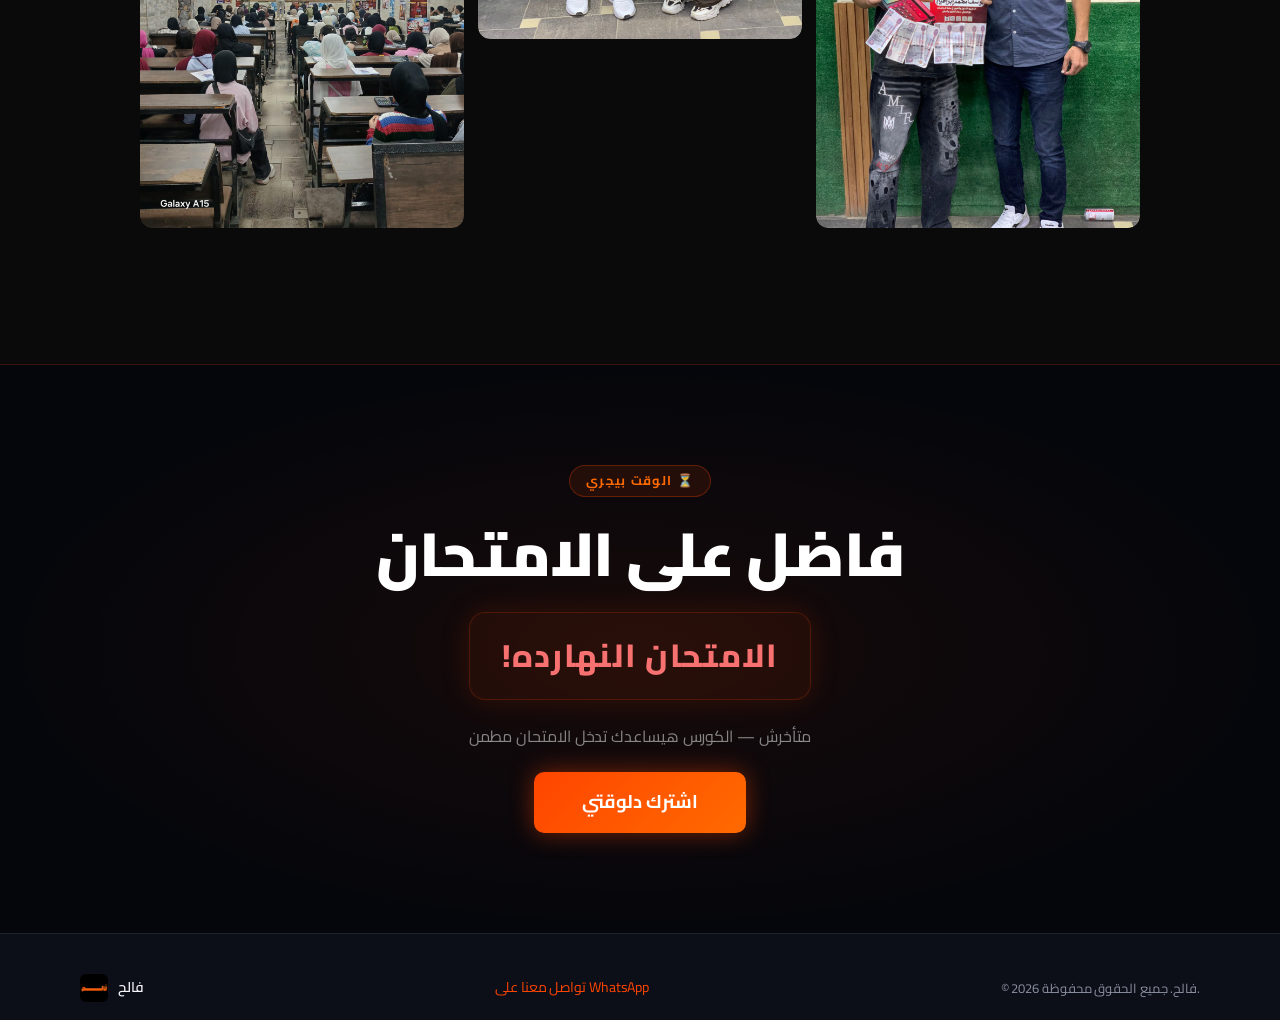
==== commit aa017c39: "Fix +20 prefix position to left side Force direction:ltr on wrapper so prefix stays left regardless " ====
--- a/index.html
+++ b/index.html
@@ -2968,6 +2968,7 @@
         .cf-phone-wrapper {
           display: flex;
           align-items: center;
+          direction: ltr;
           background: #1a1a1a;
           border: 1px solid rgba(255,255,255,0.12);
           border-radius: 10px;
@@ -2983,7 +2984,7 @@
           font-family: 'Cairo', sans-serif;
           font-size: 1rem;
           color: rgba(255,255,255,0.45);
-          border-left: 1px solid rgba(255,255,255,0.12);
+          border-right: 1px solid rgba(255,255,255,0.12);
           flex-shrink: 0;
           user-select: none;
           direction: ltr;
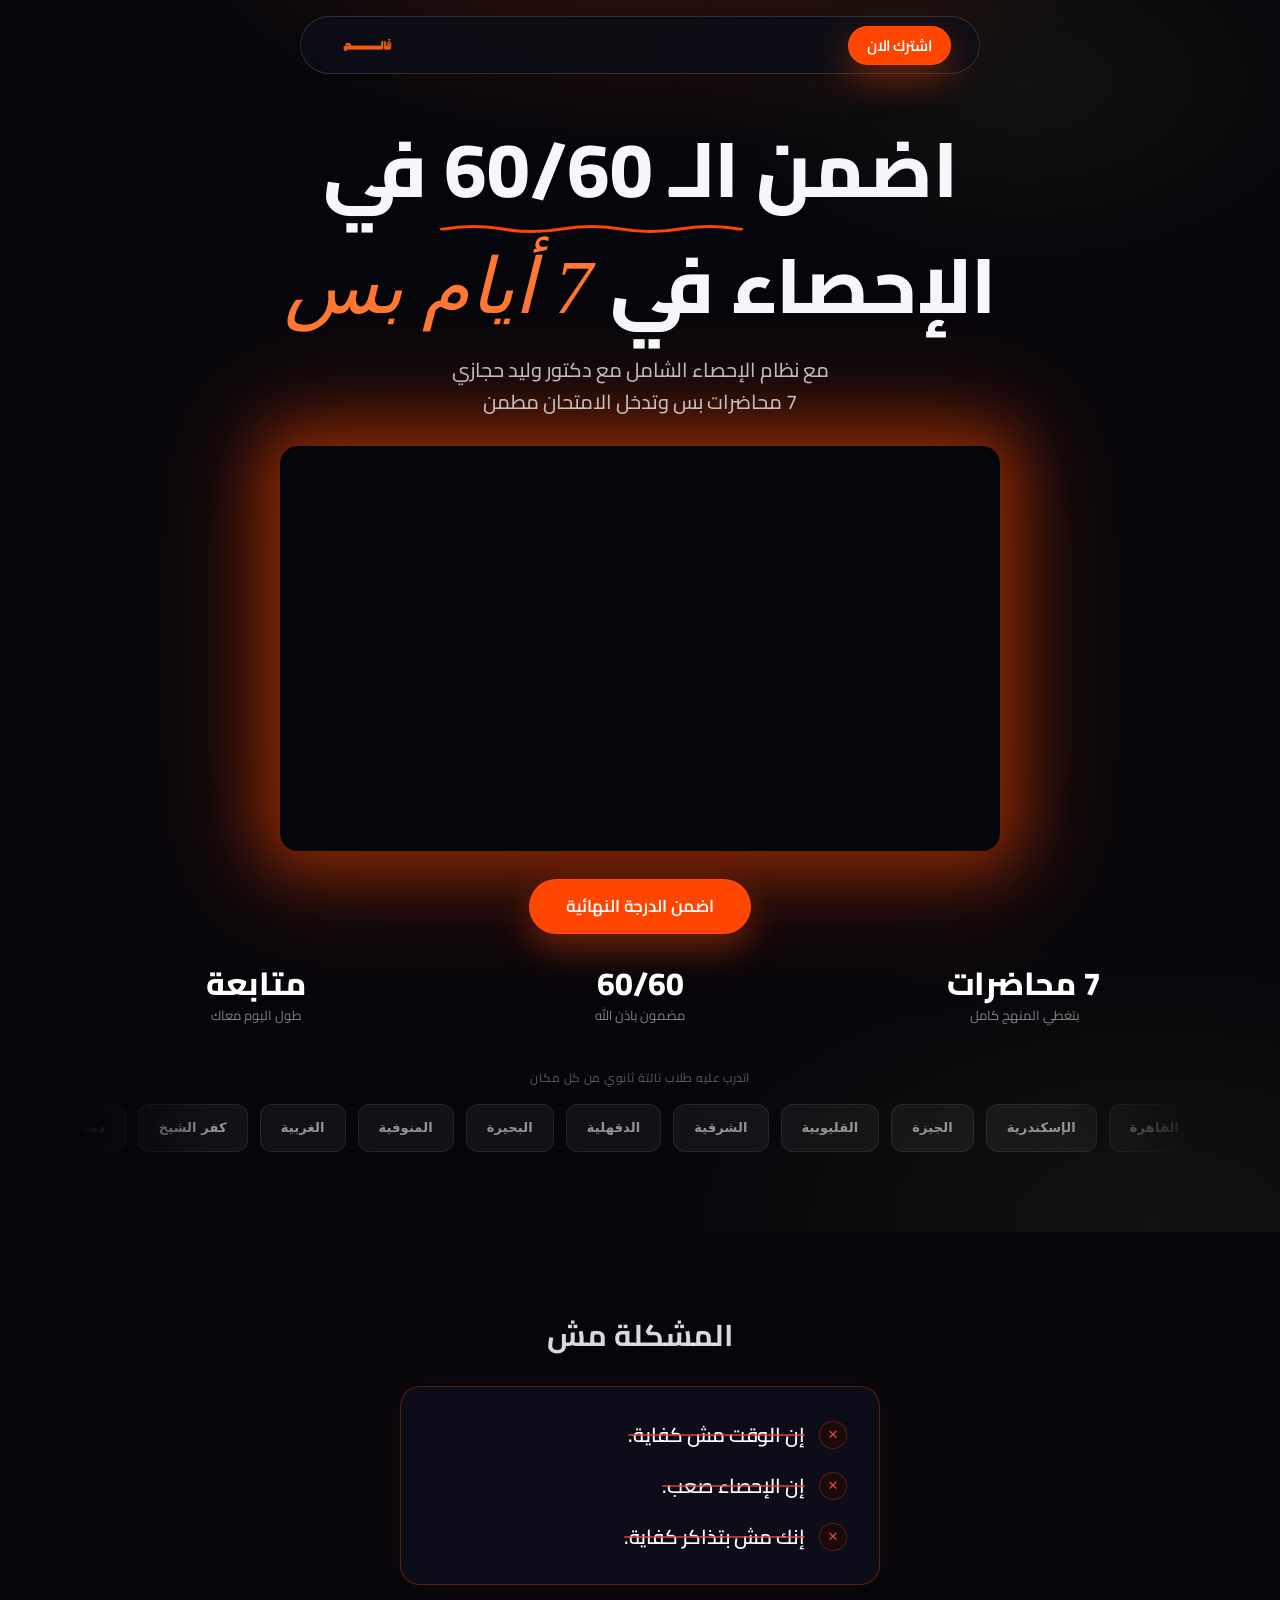
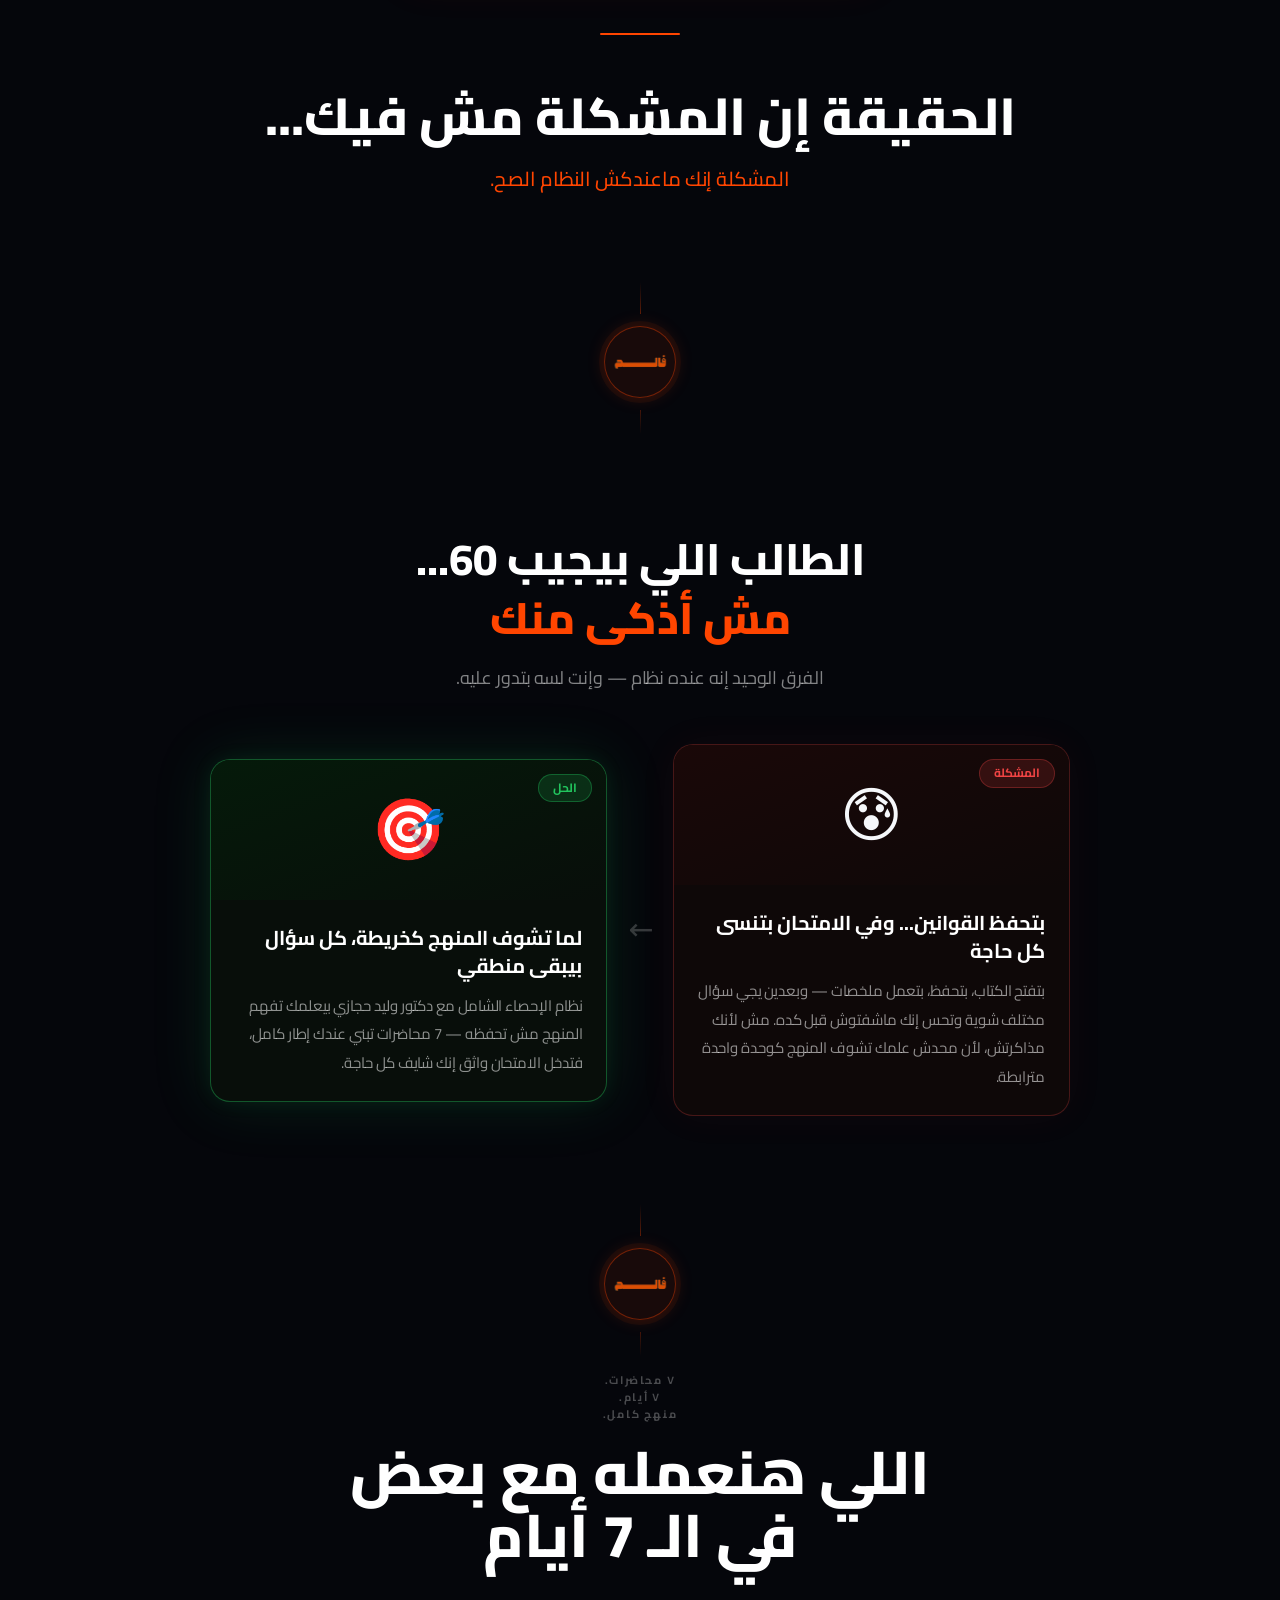
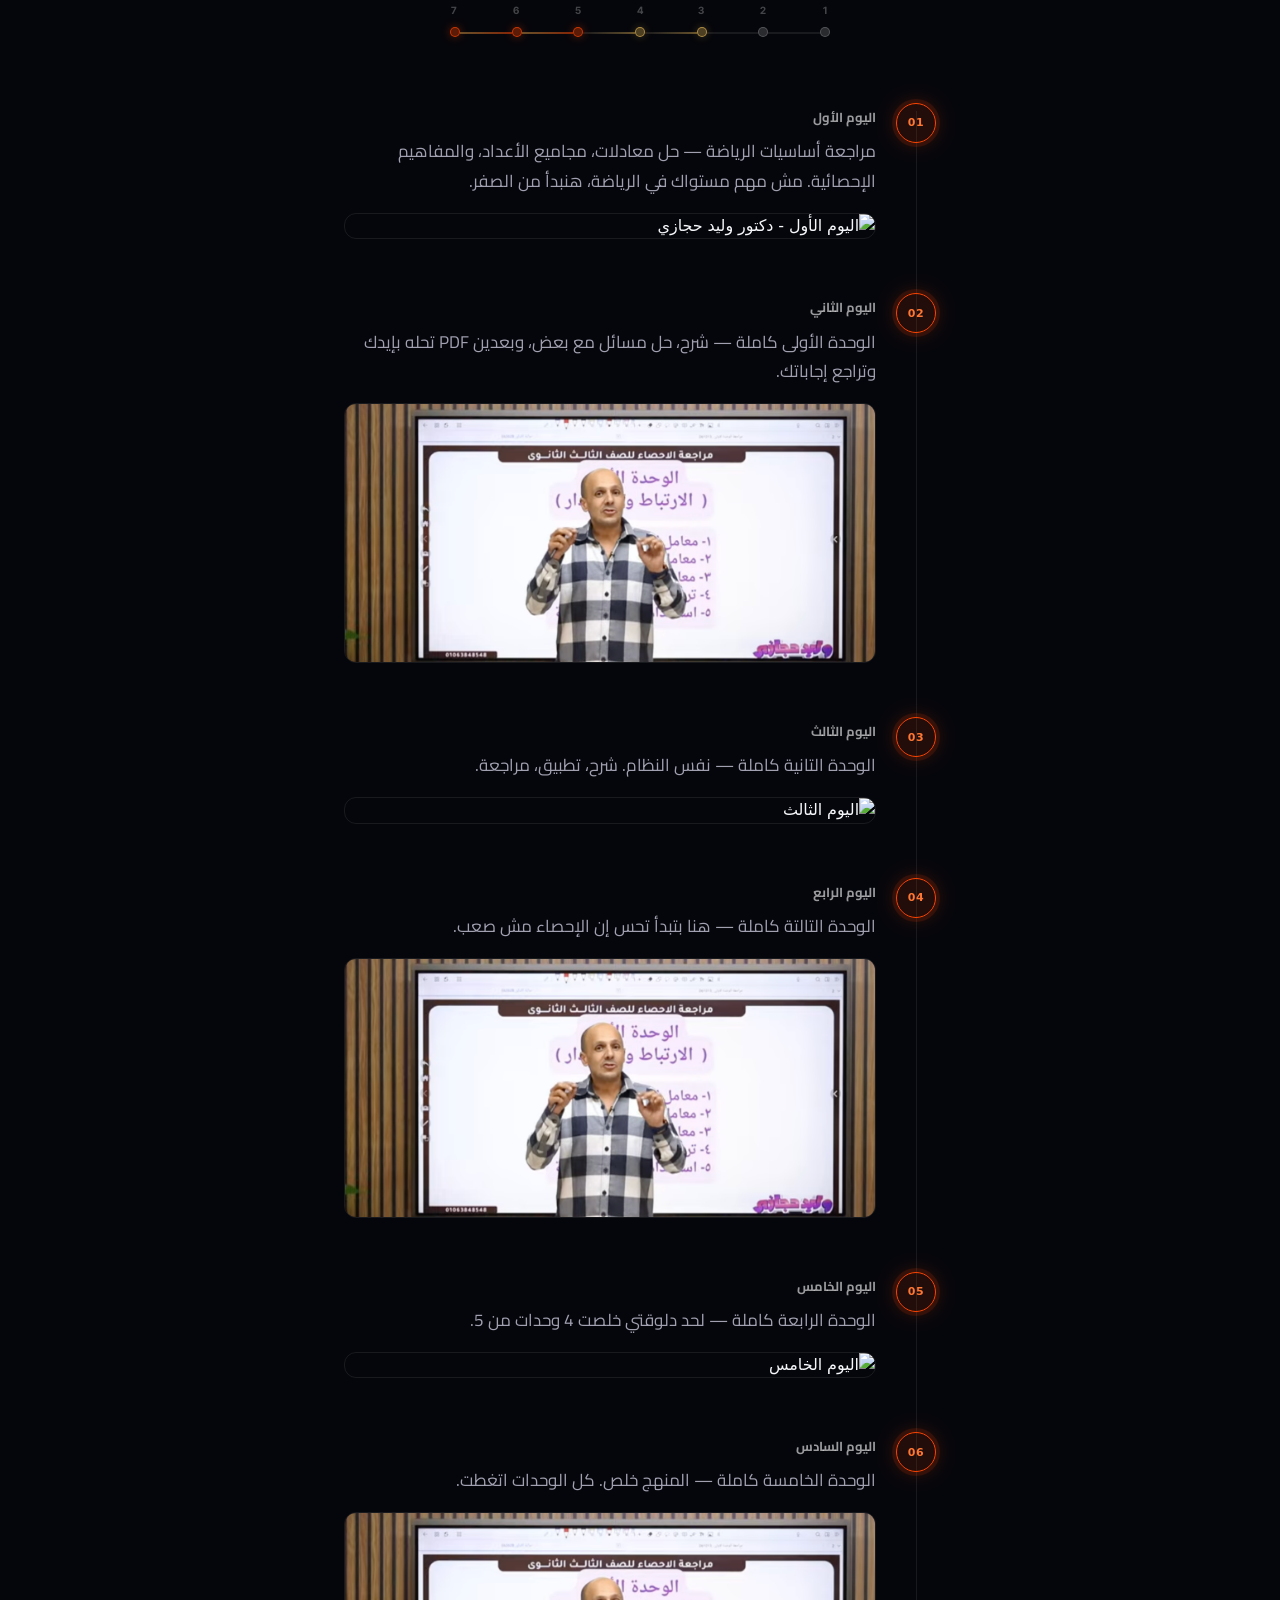
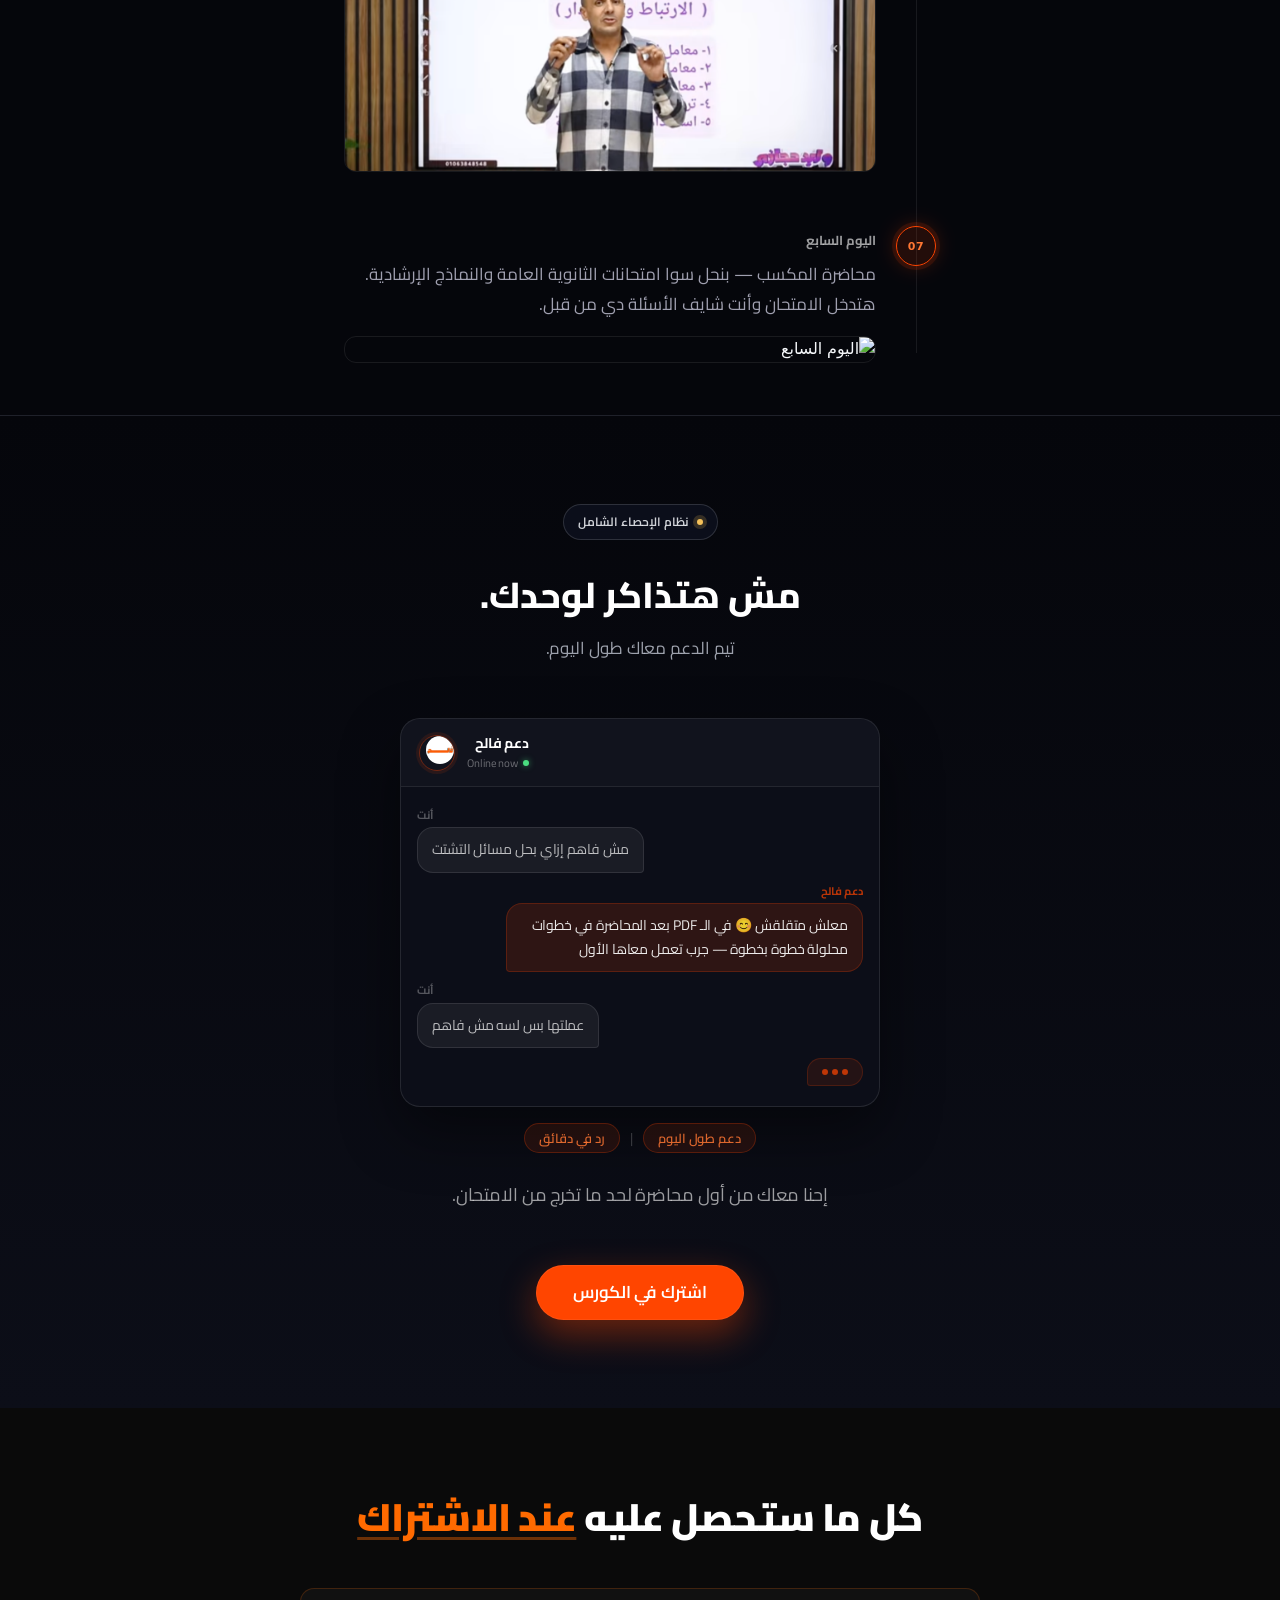
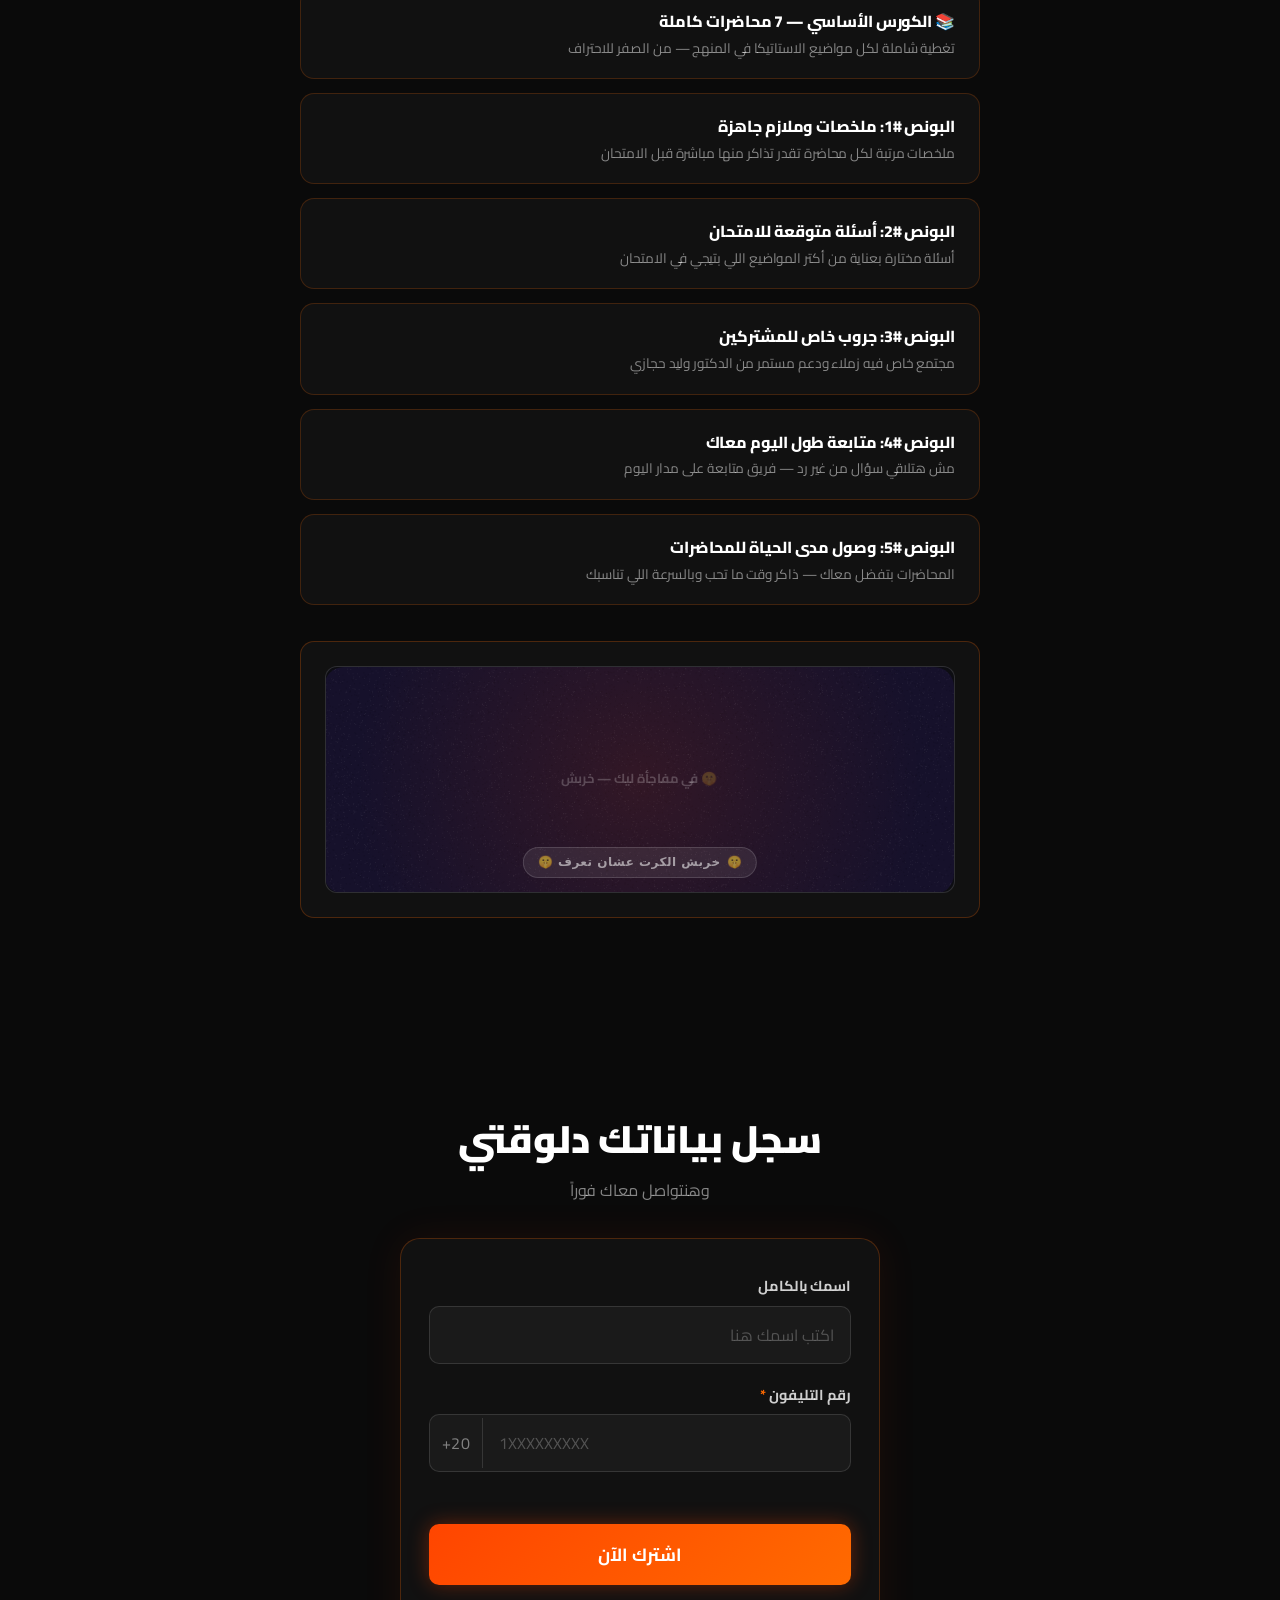
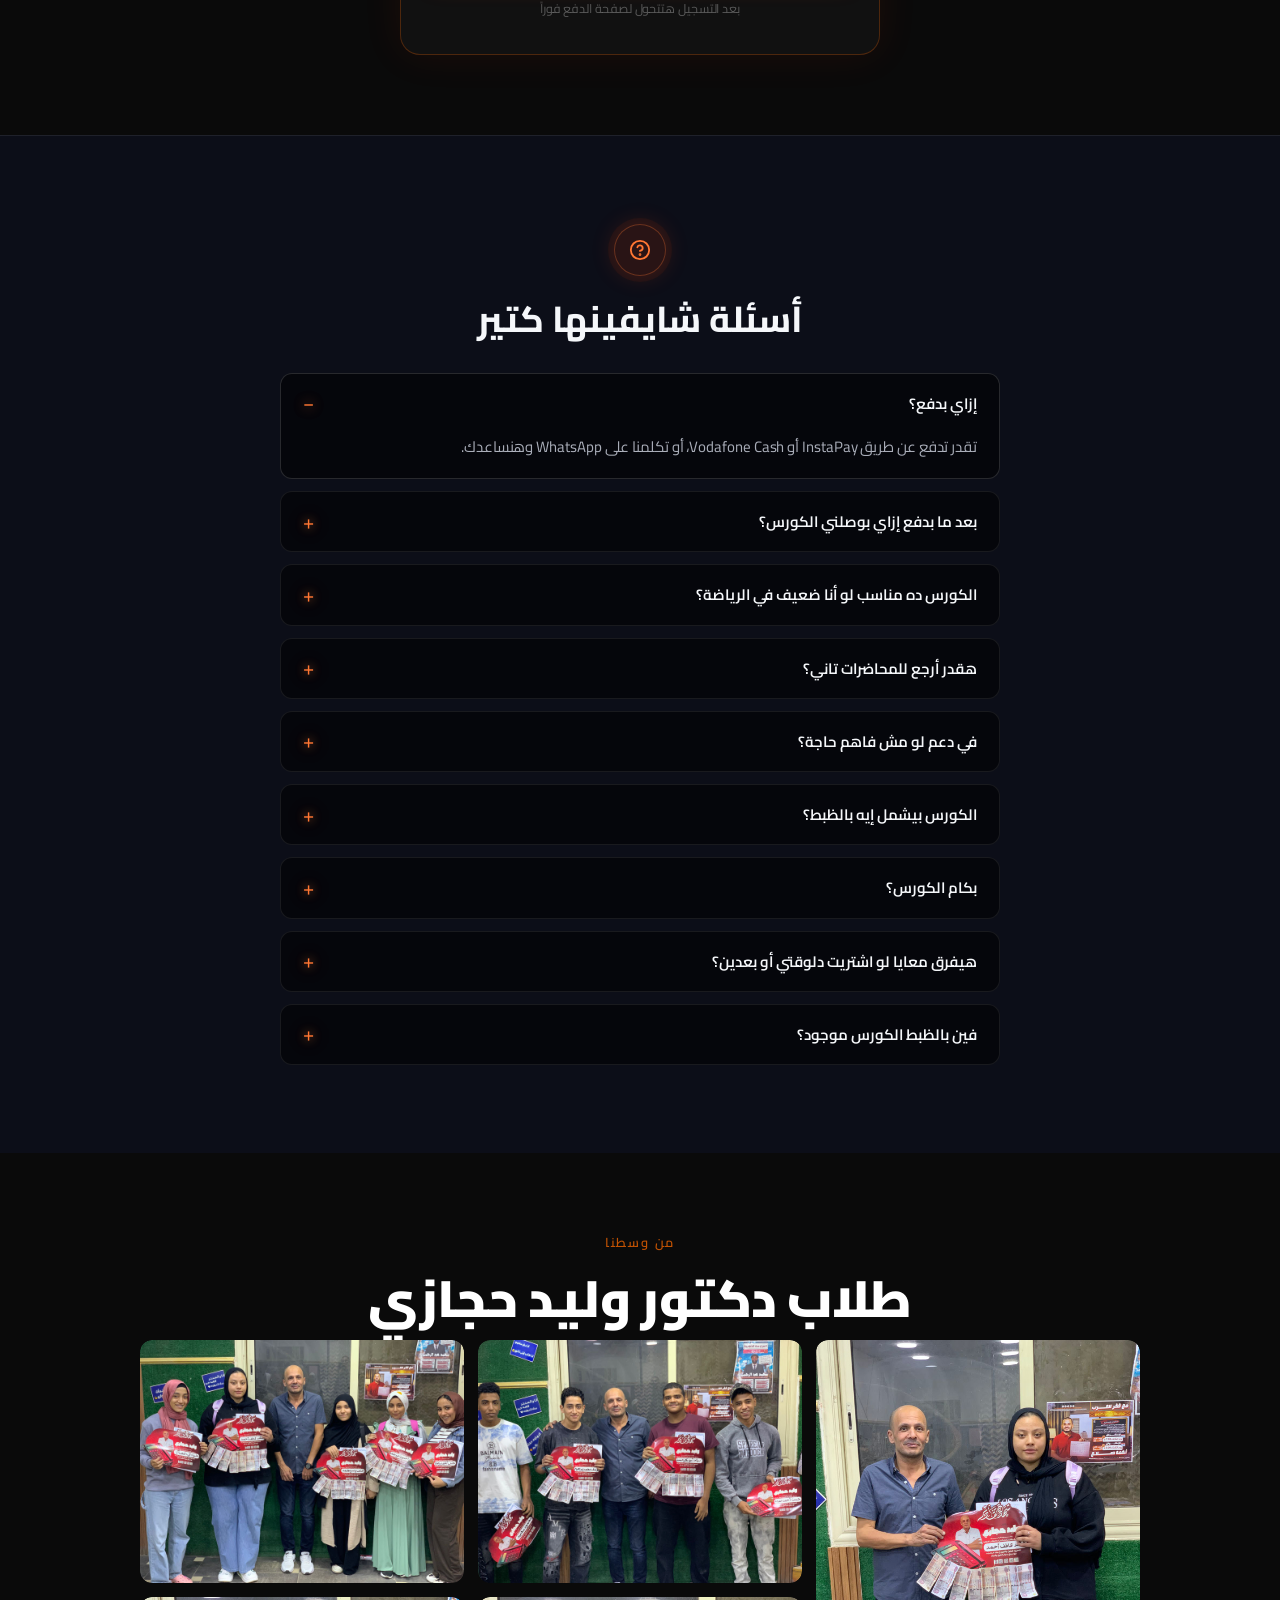
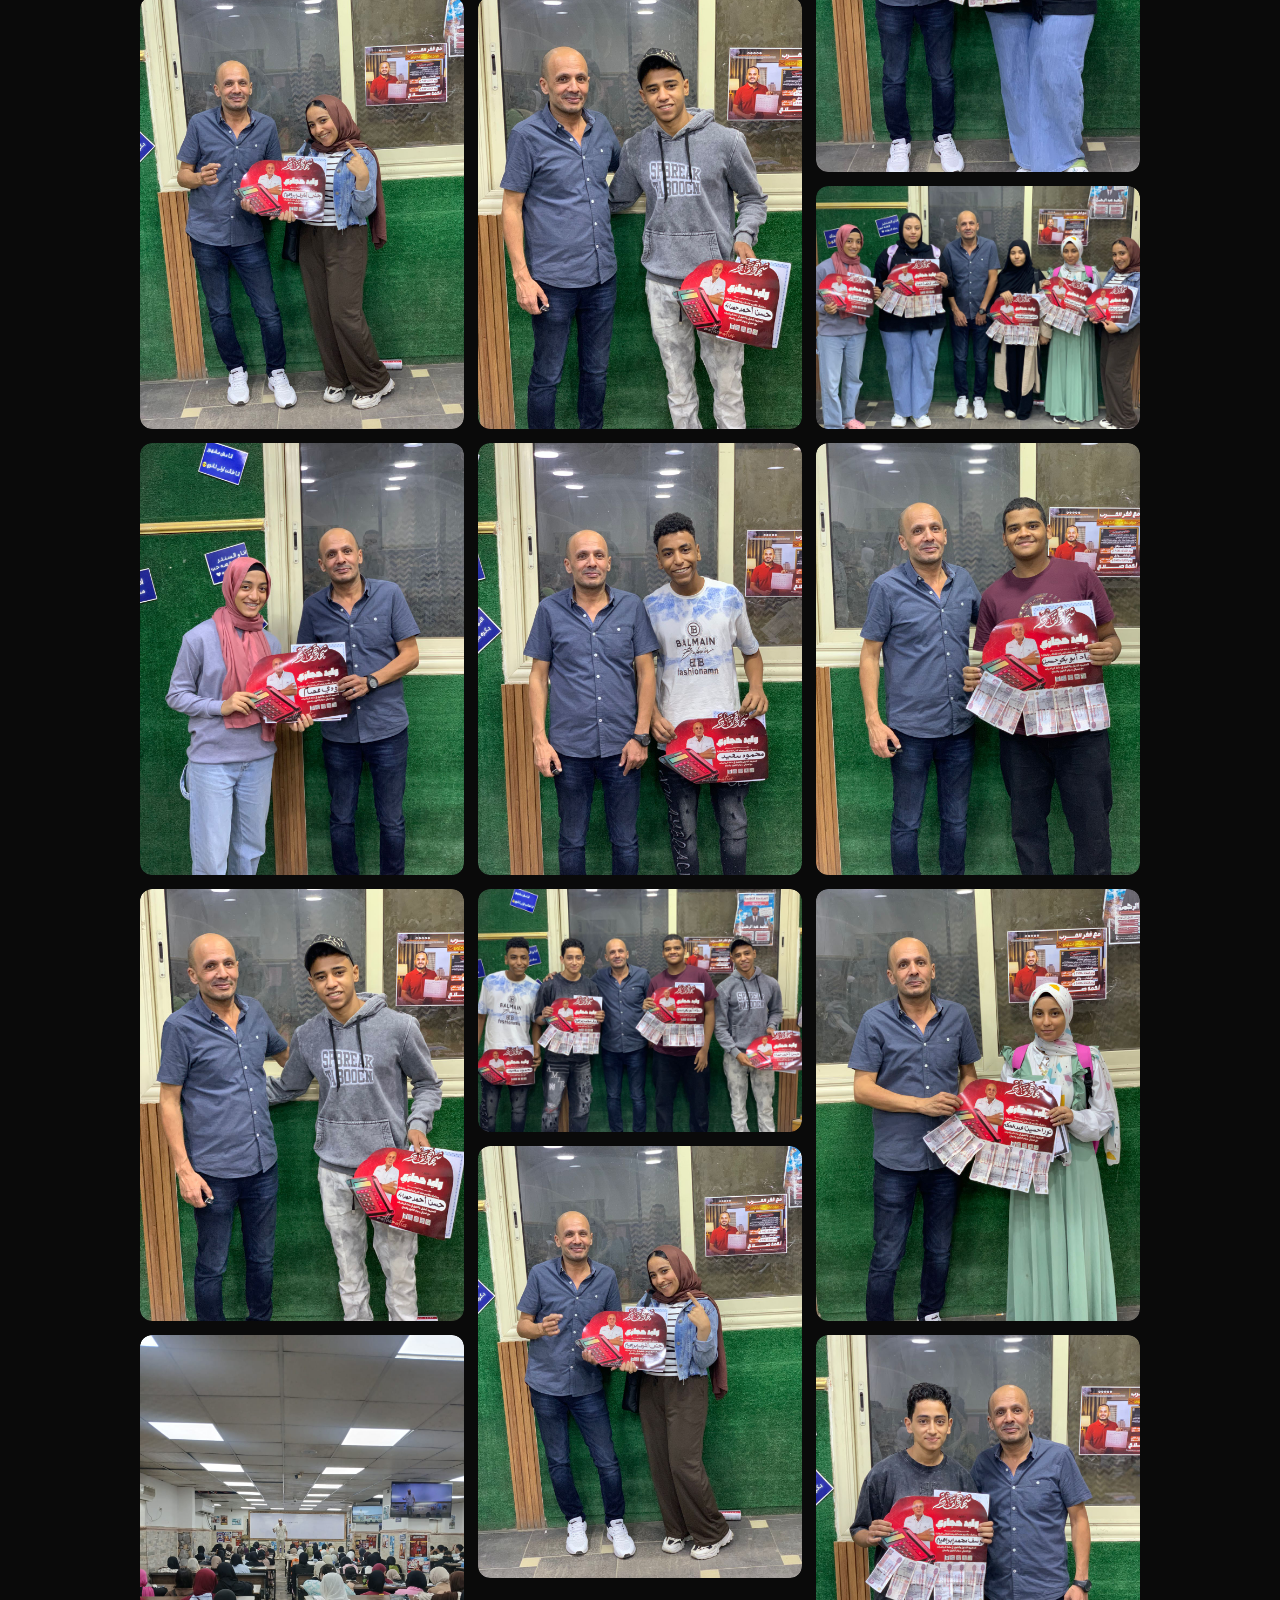
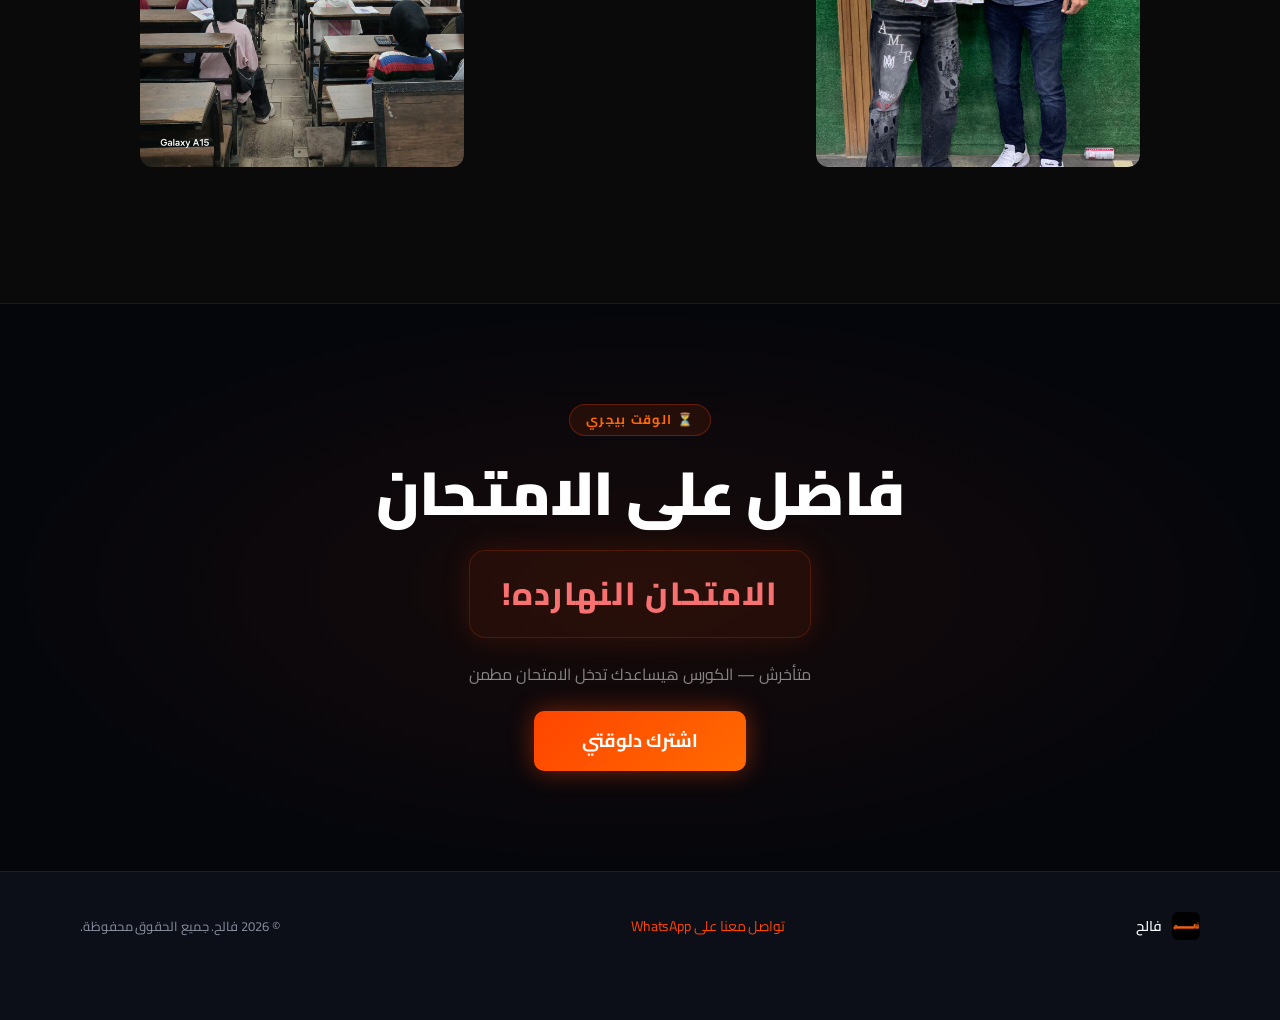
==== commit 62eb2245: "Fix html lang attribute and replace SkipOwls meta description Co-Authored-By: Claude Sonnet 4.6 <nor" ====
--- a/index.html
+++ b/index.html
@@ -1,10 +1,10 @@
 <!DOCTYPE html>
-<html lang="en">
+<html lang="ar" dir="rtl">
 <head>
   <meta charset="UTF-8" />
   <meta name="viewport" content="width=device-width, initial-scale=1.0" />
   <title>كورس الاستاتيكا</title>
-  <meta name="description" content="Verified US property owner data for Egyptian outbound agencies. 90%+ contact rate guarantee. 3¢ per record. 48-hour delivery. 2,000 records free." />
+  <meta name="description" content="اضمن الـ 60/60 في الإحصاء مع د. وليد حجازي — 7 محاضرات بس وتدخل الامتحان مطمن. سجل دلوقتي بـ 400 جنية فقط." />
   <link rel="icon" type="image/png" href="Fallih Logo.png" />
   <link rel="preconnect" href="https://fonts.googleapis.com" />
   <link rel="preconnect" href="https://fonts.gstatic.com" crossorigin />
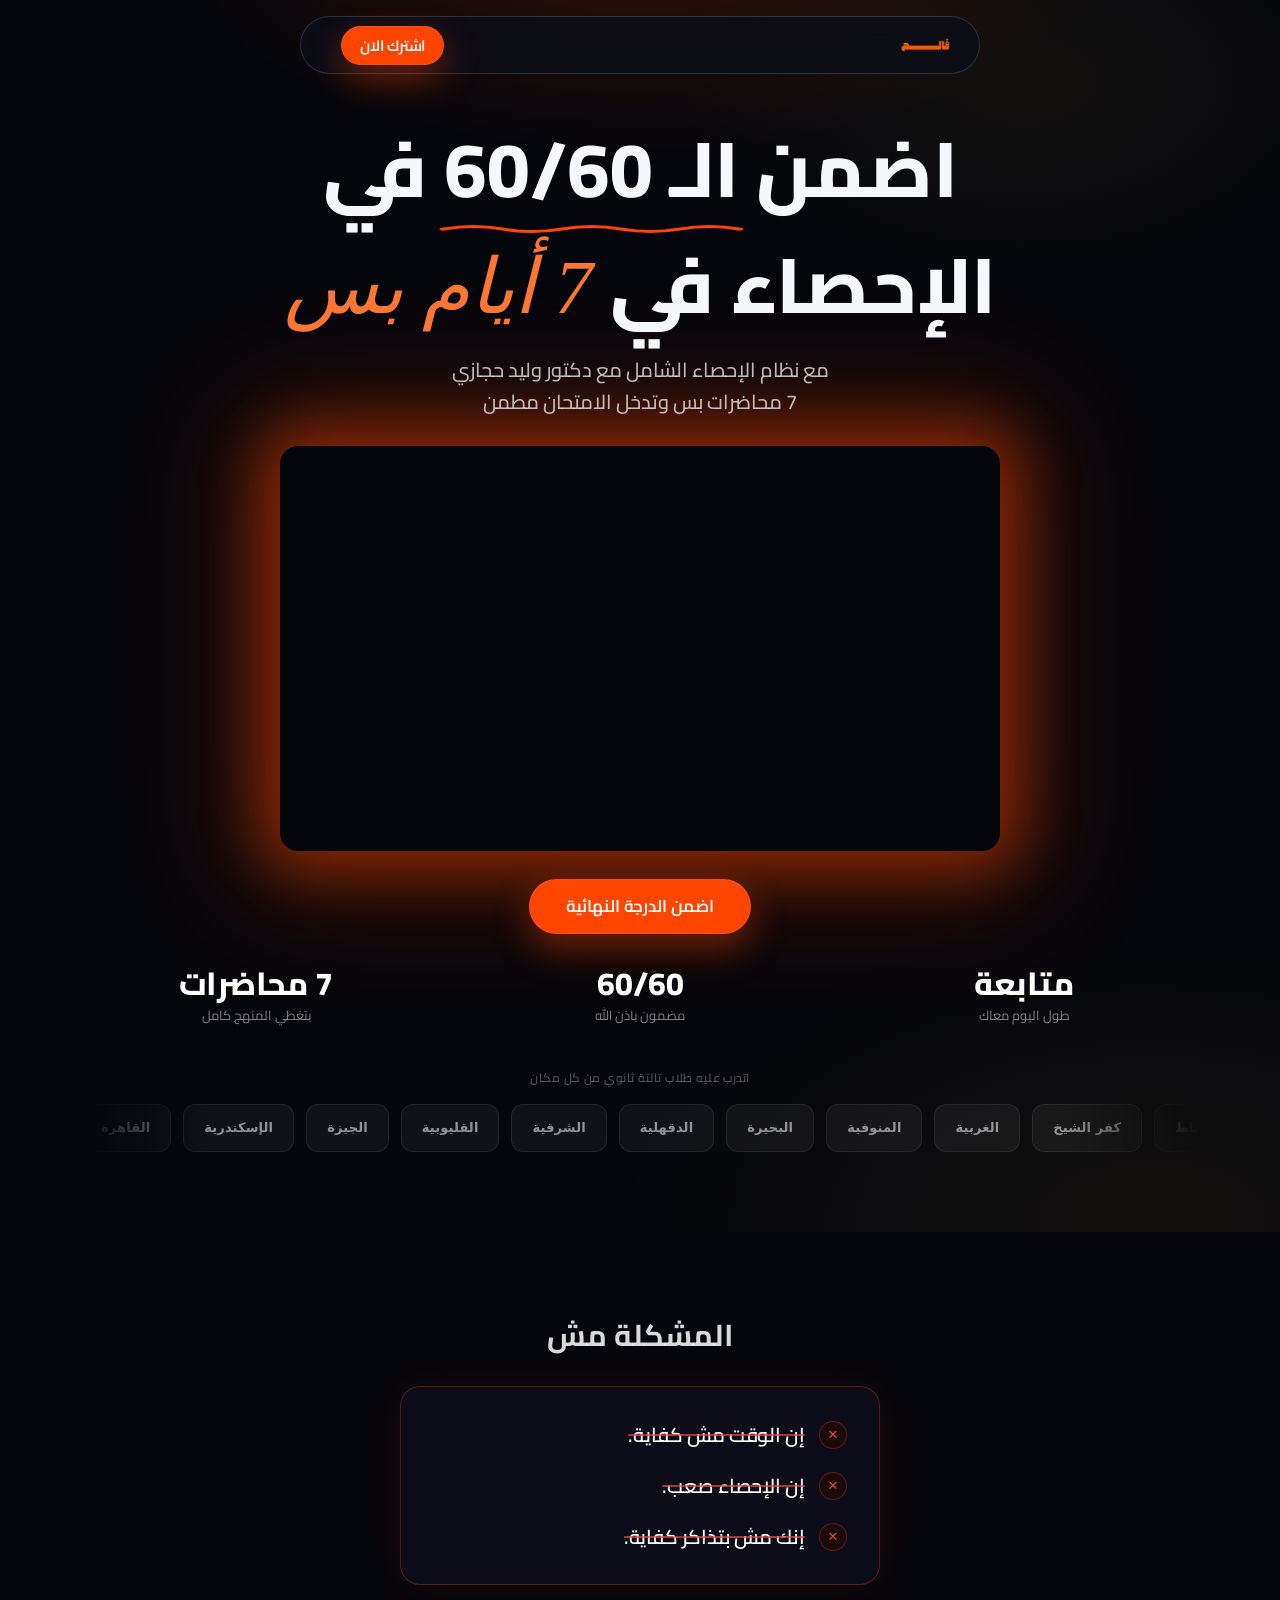
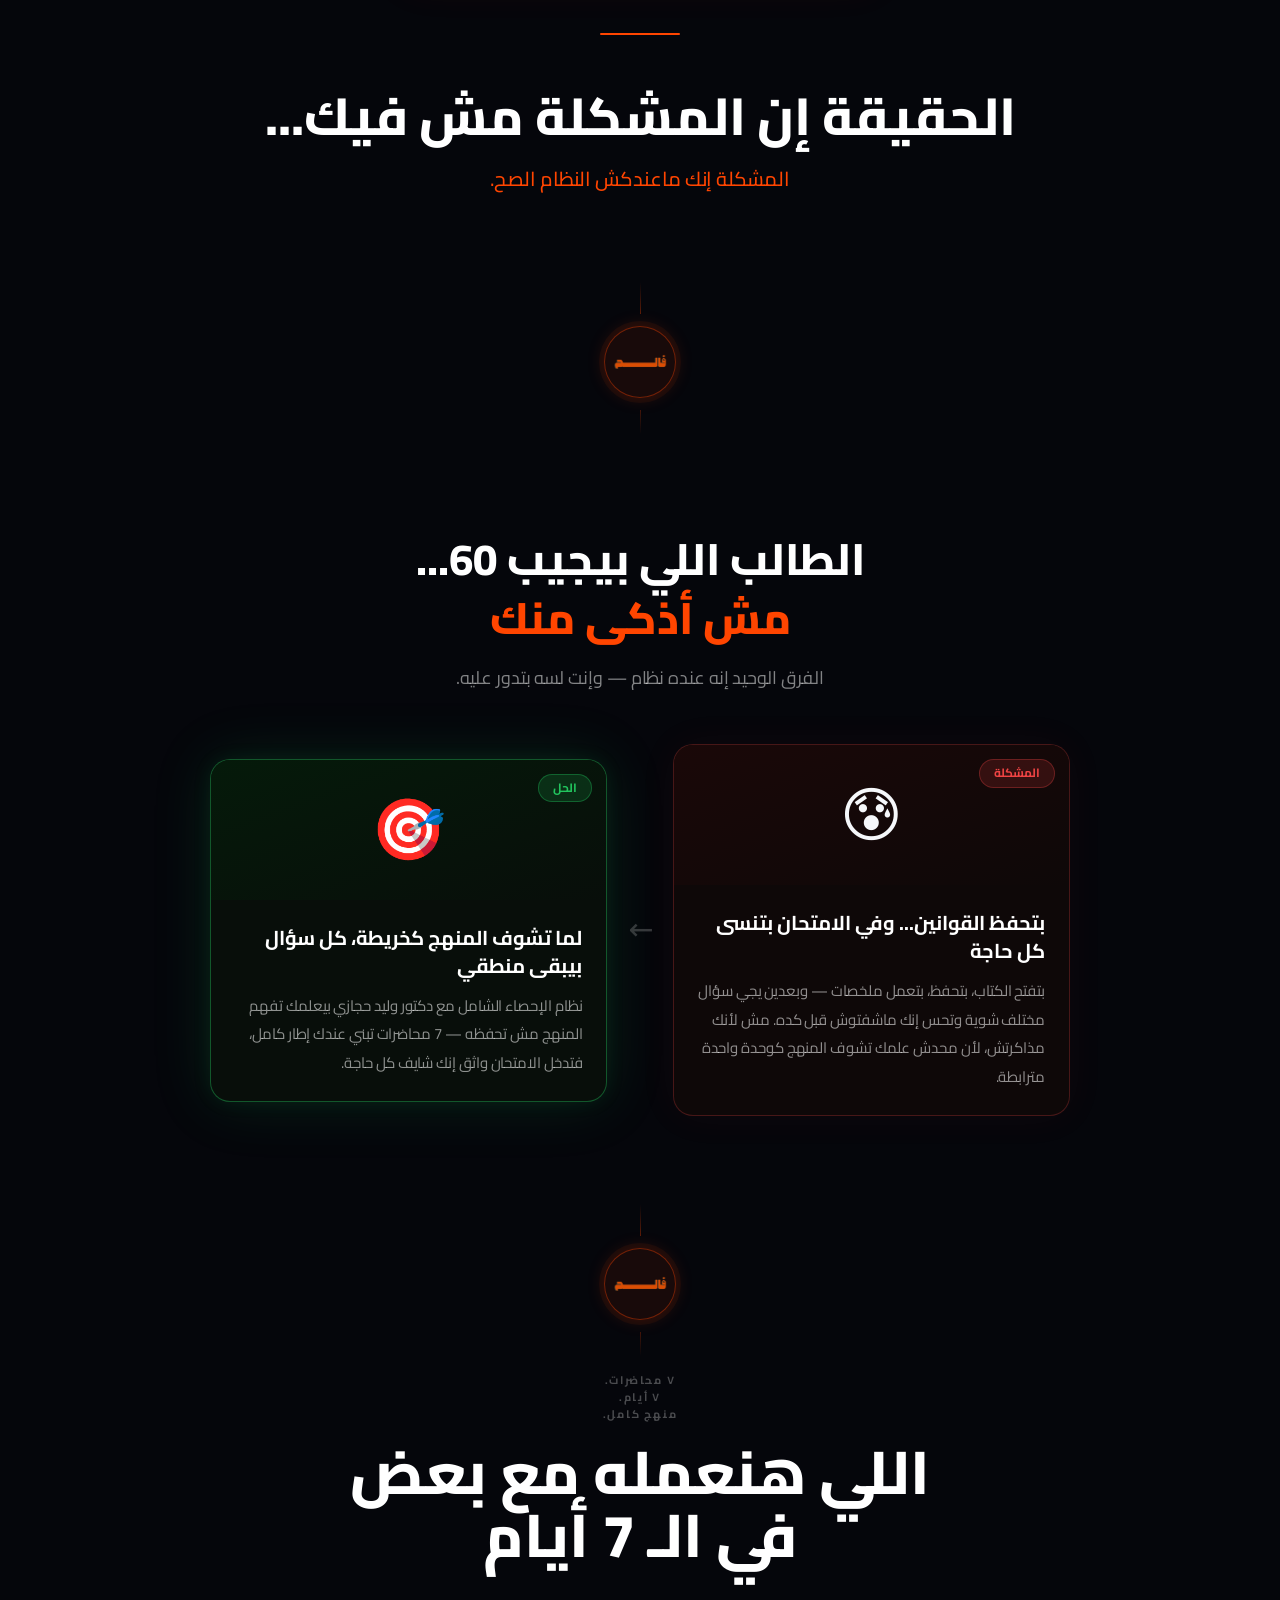
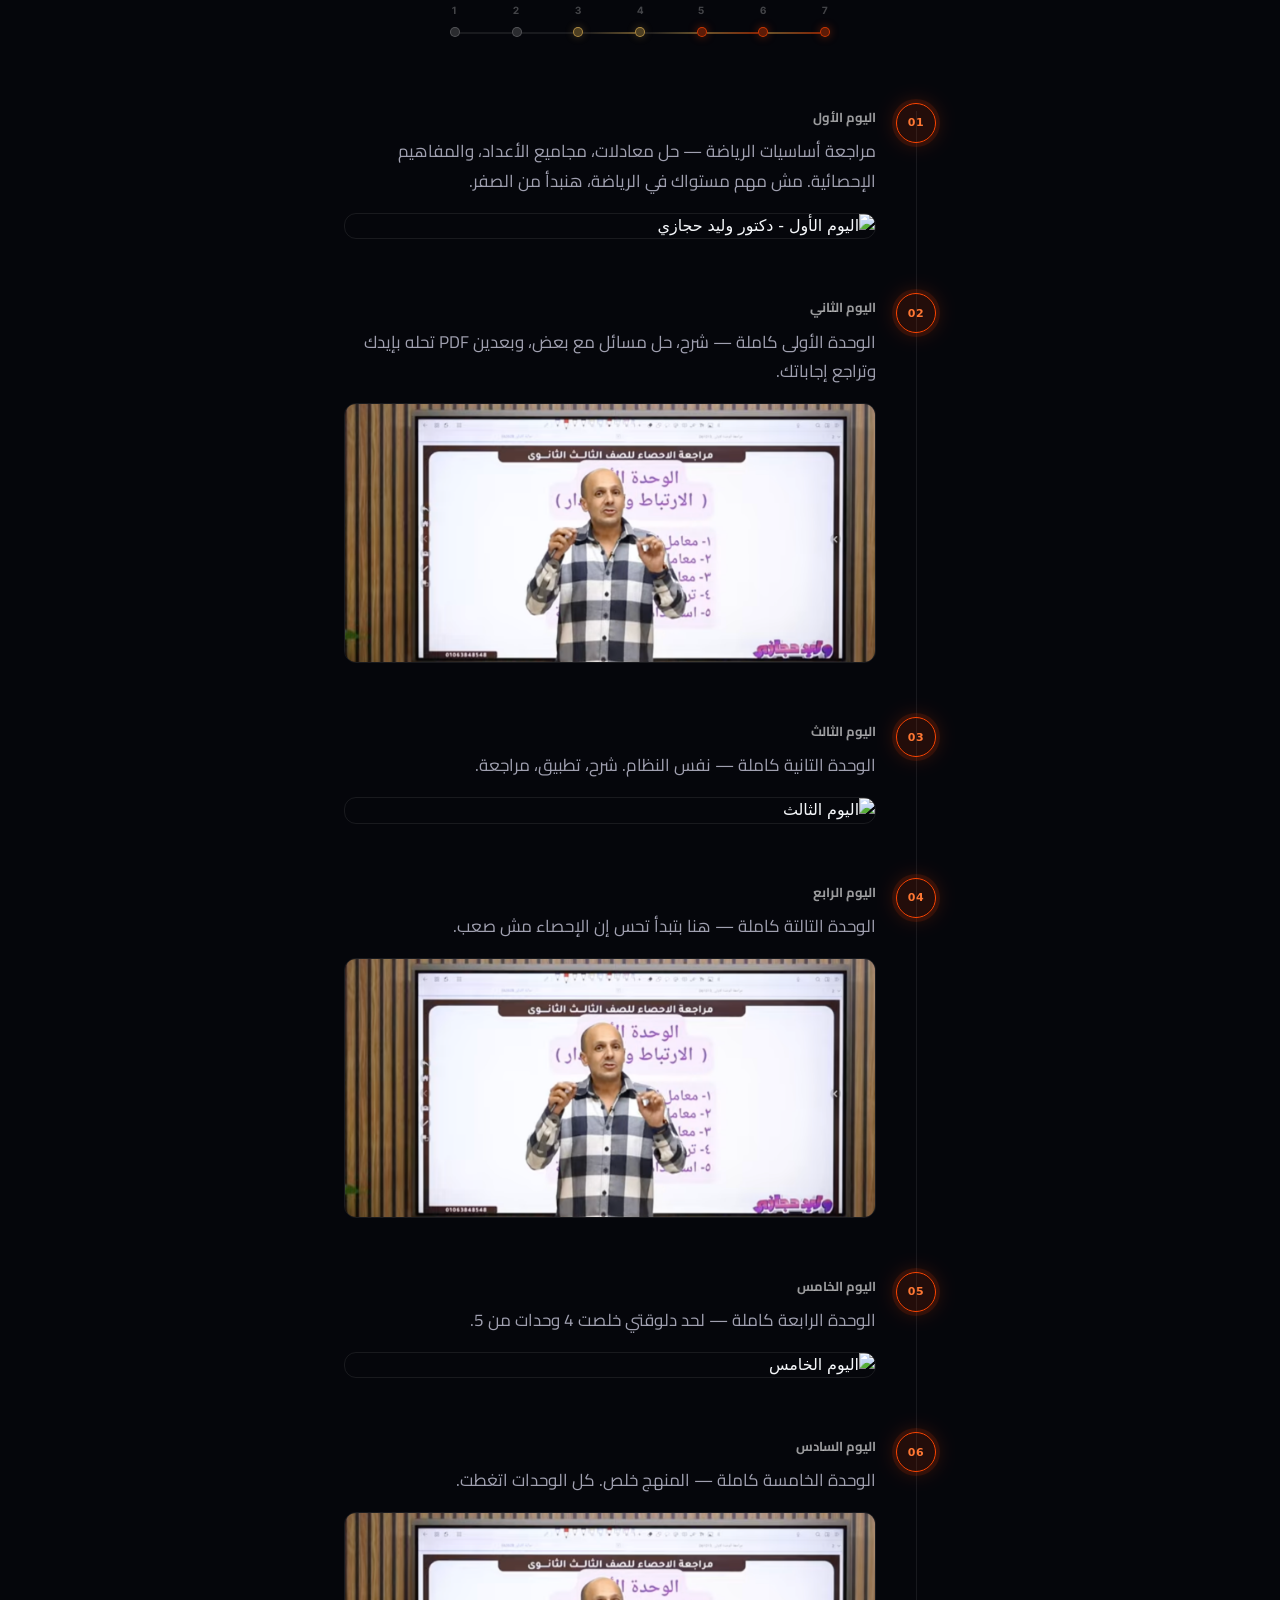
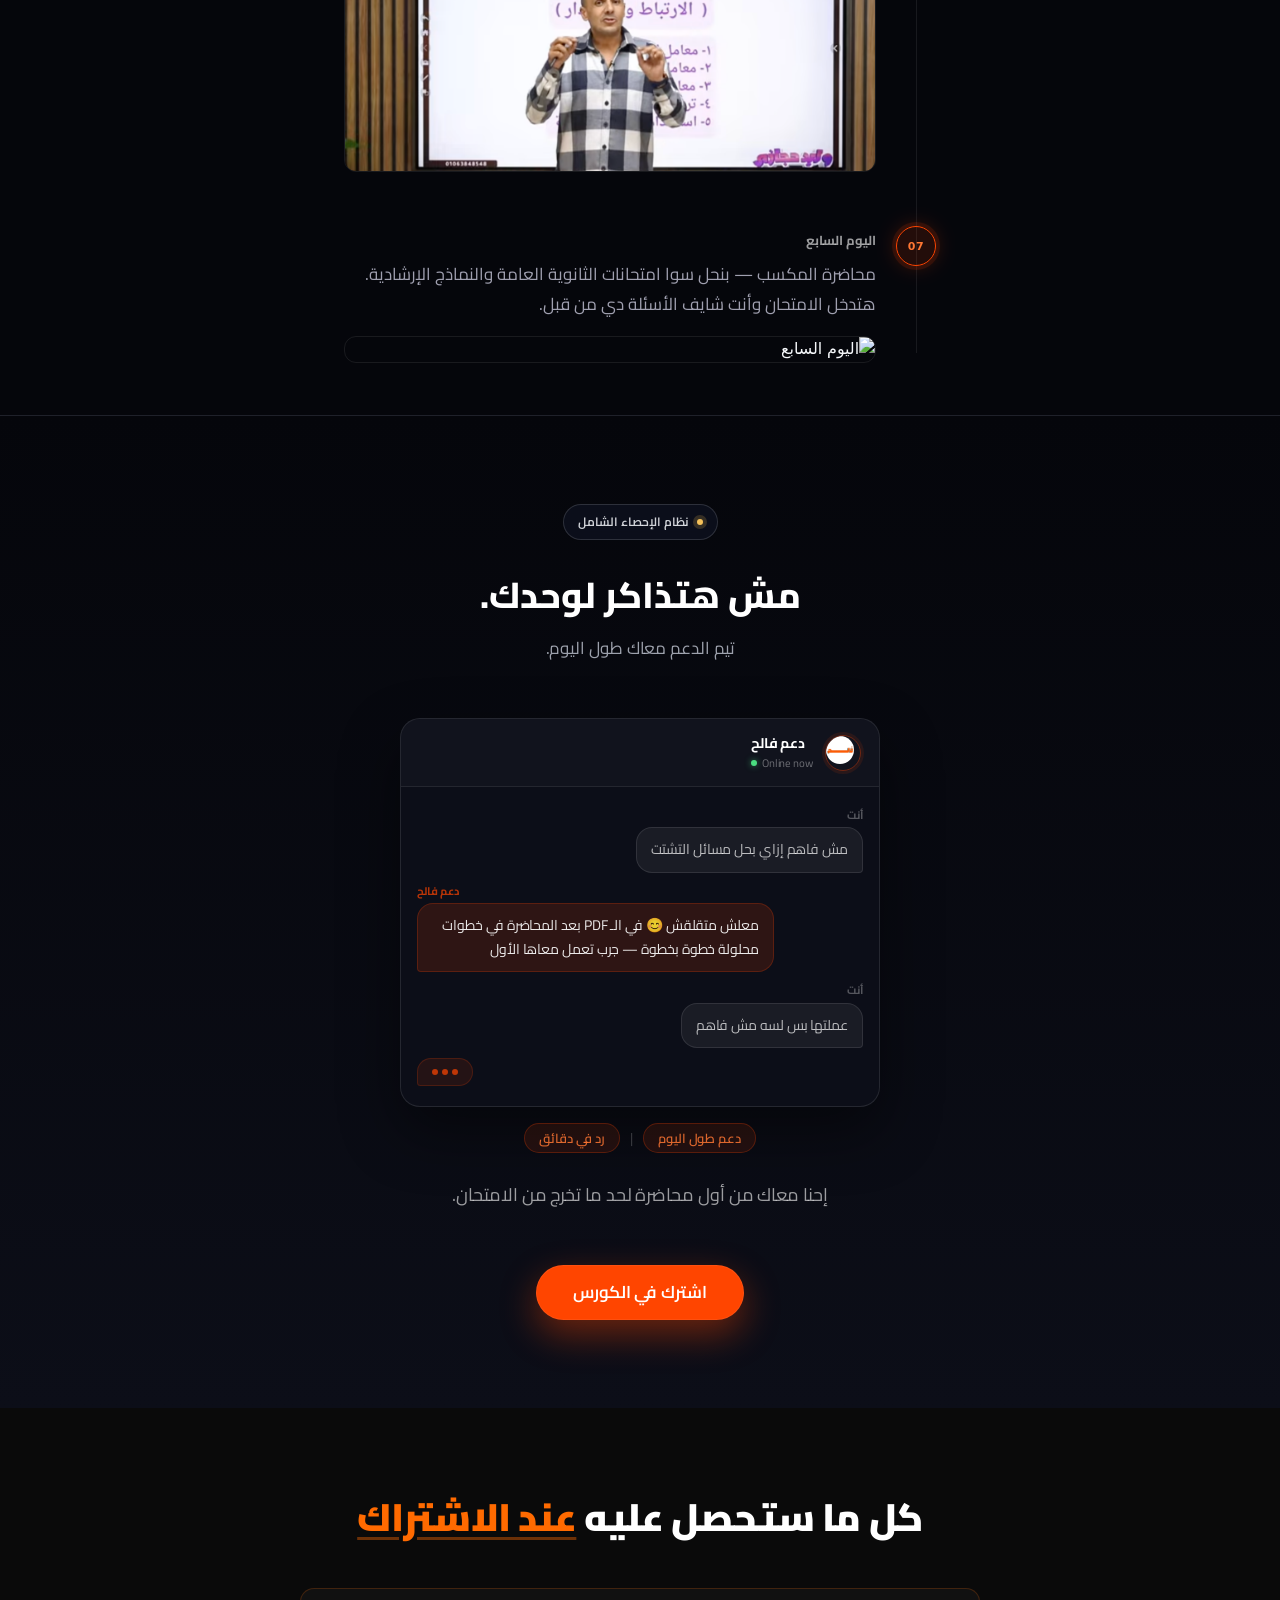
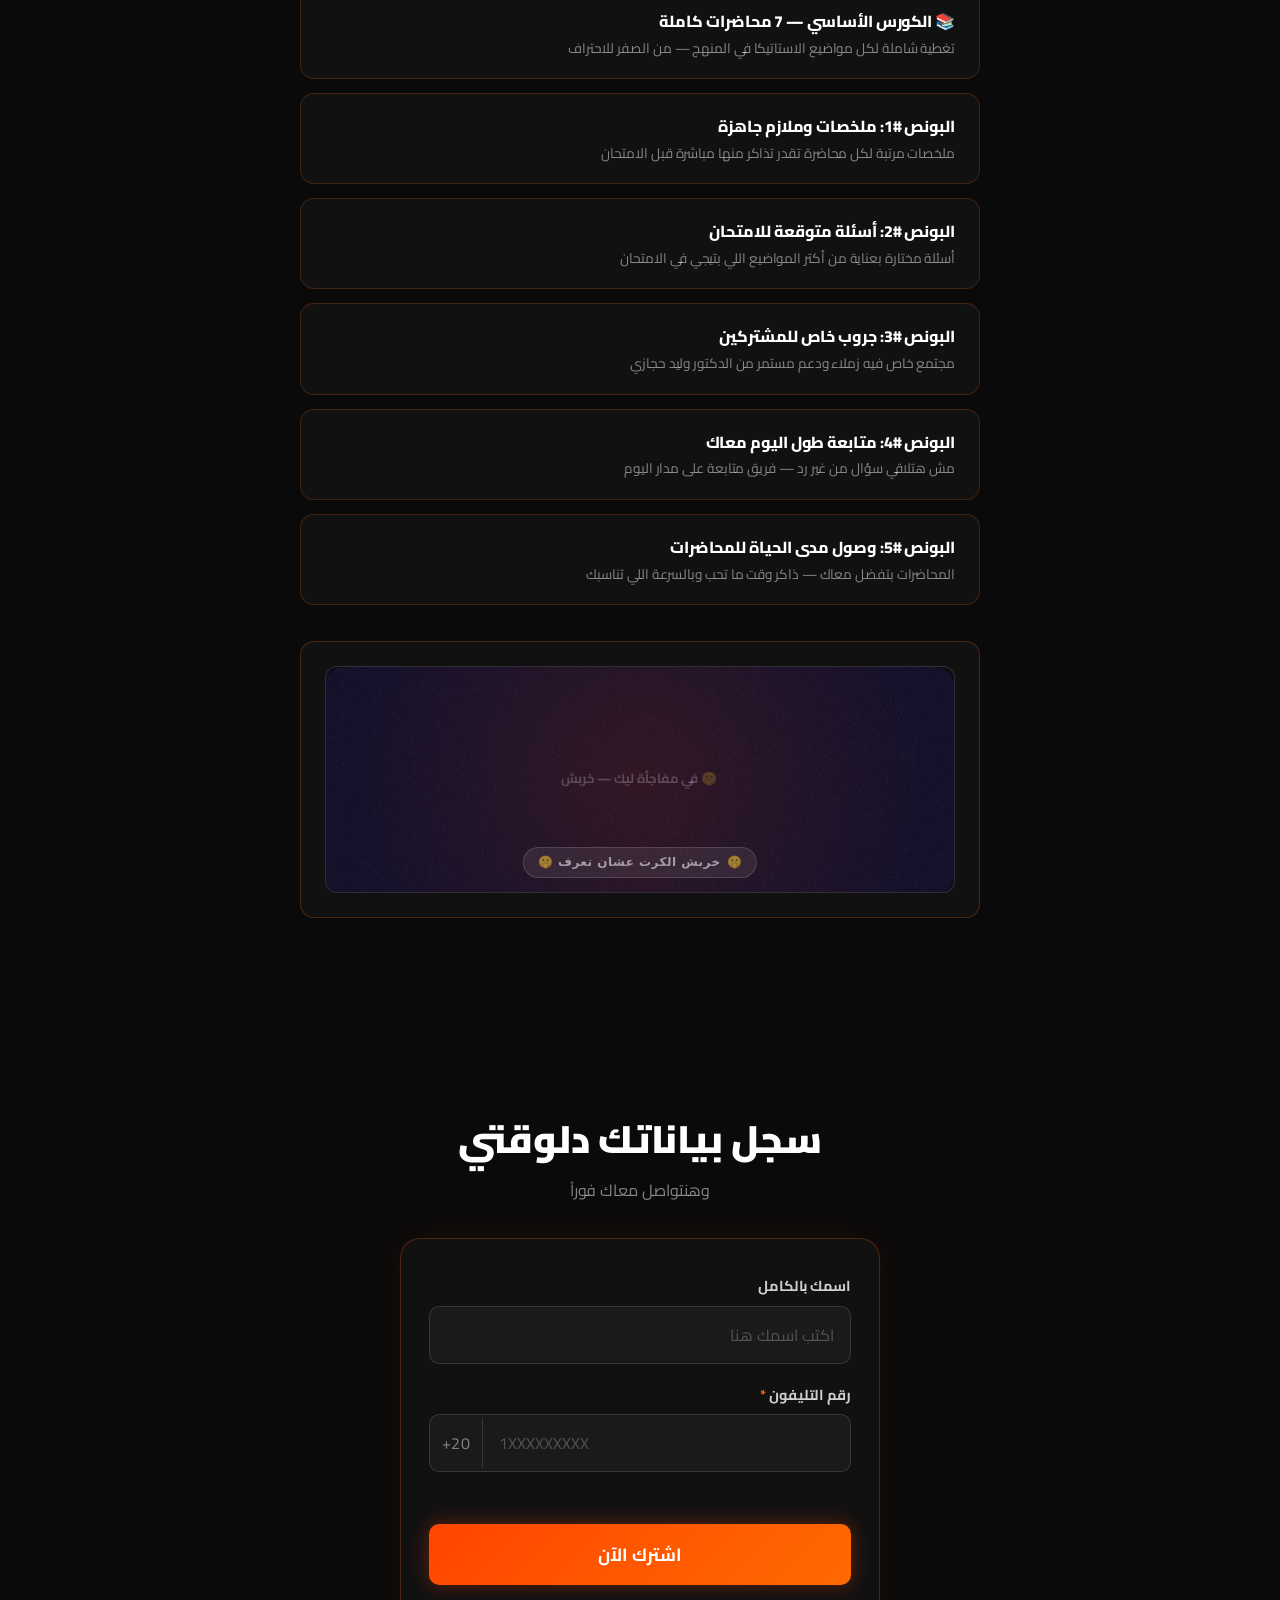
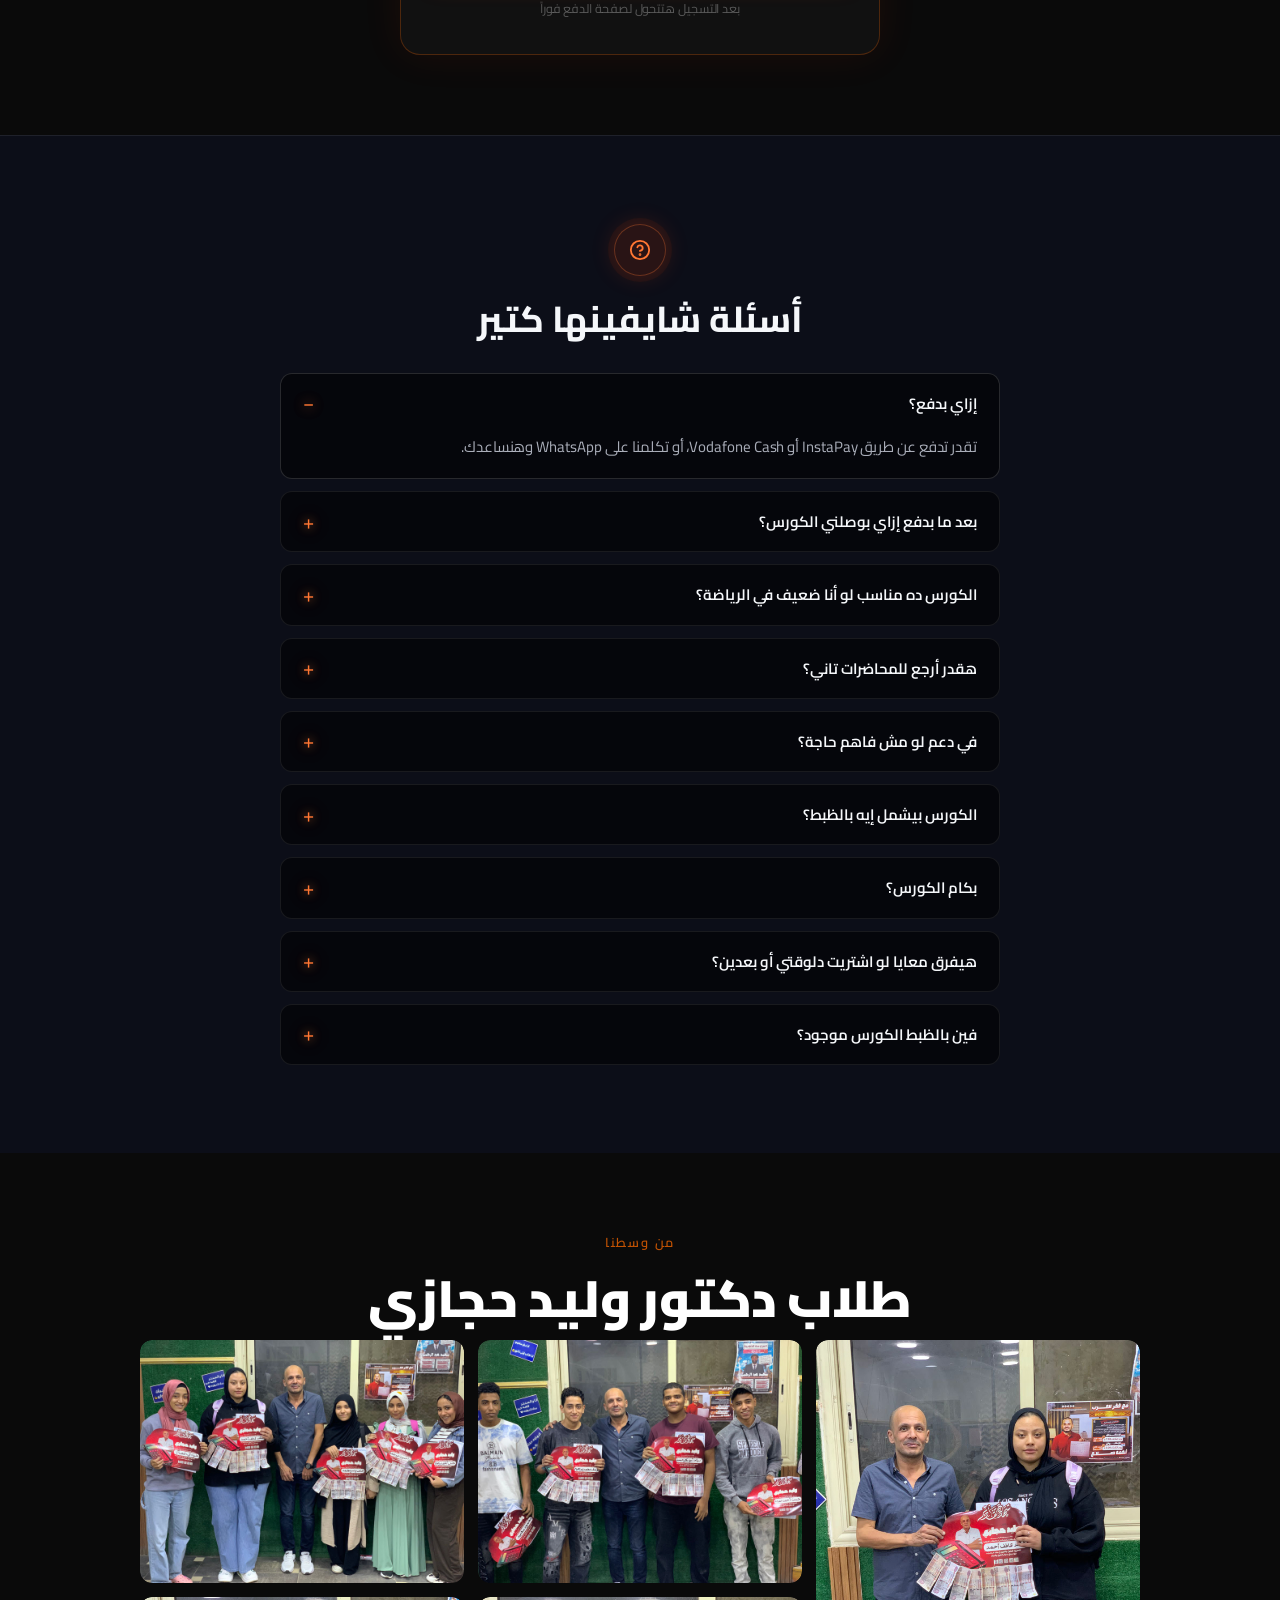
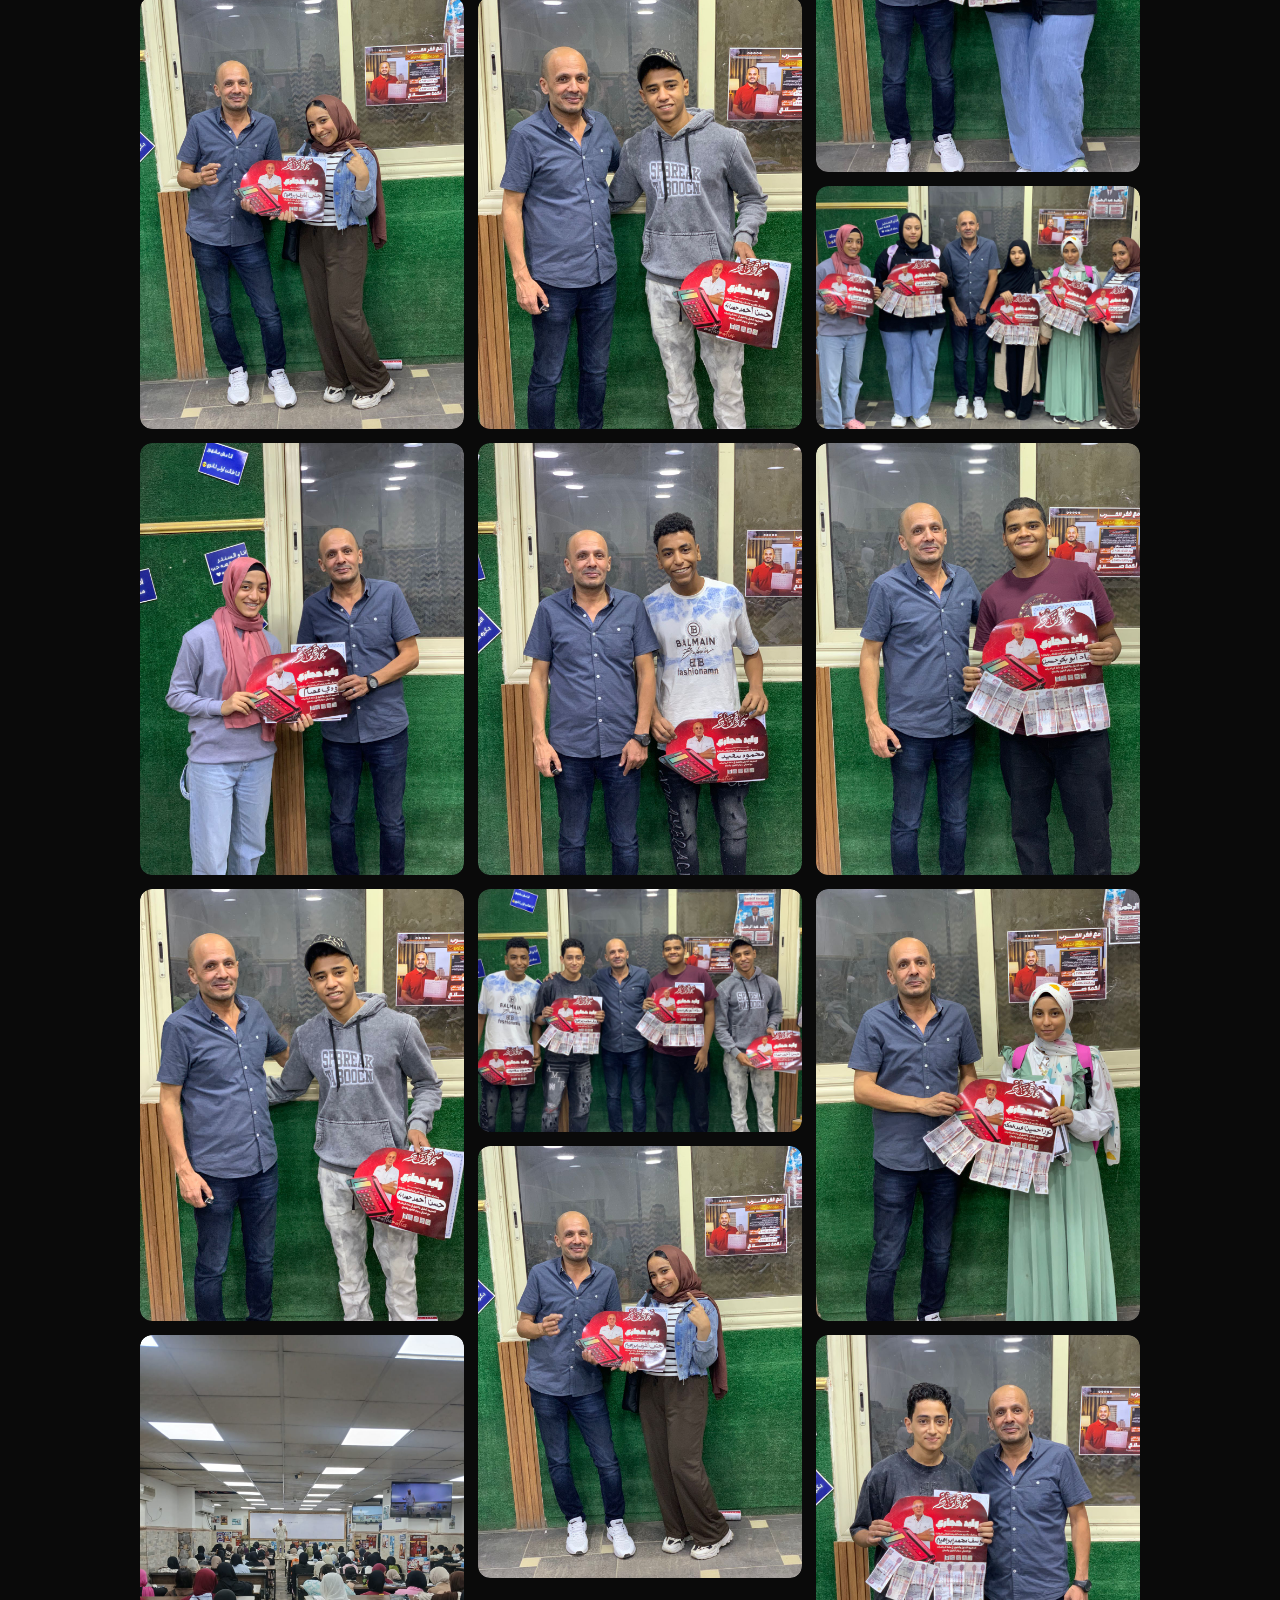
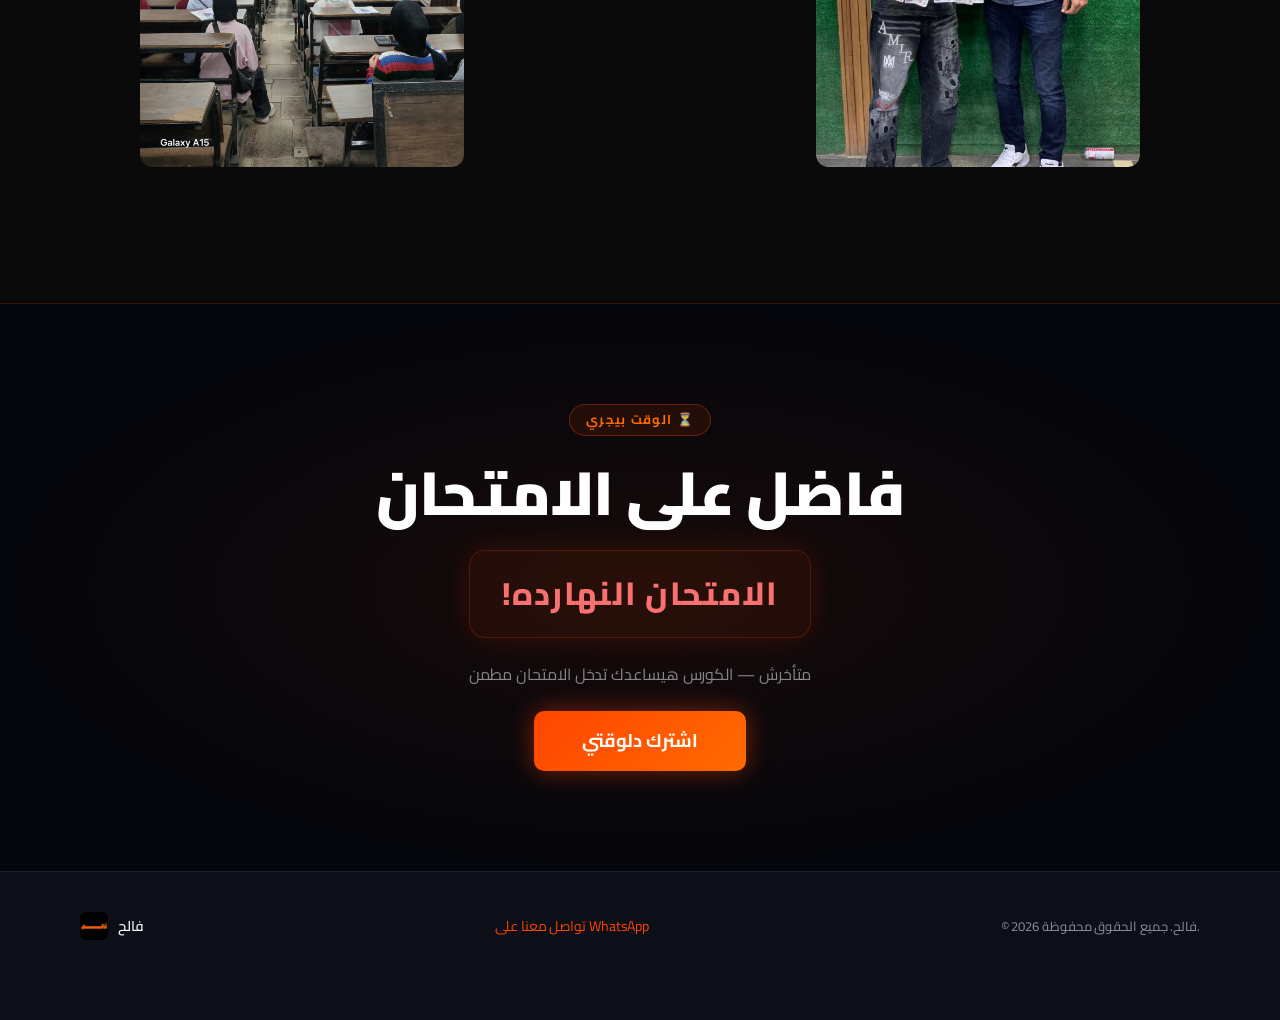
==== commit 2351a15b: "Revert html lang/dir change — broke layout Co-Authored-By: Claude Sonnet 4.6 <noreply@anthropic.com>" ====
--- a/index.html
+++ b/index.html
@@ -1,5 +1,5 @@
 <!DOCTYPE html>
-<html lang="ar" dir="rtl">
+<html lang="en">
 <head>
   <meta charset="UTF-8" />
   <meta name="viewport" content="width=device-width, initial-scale=1.0" />
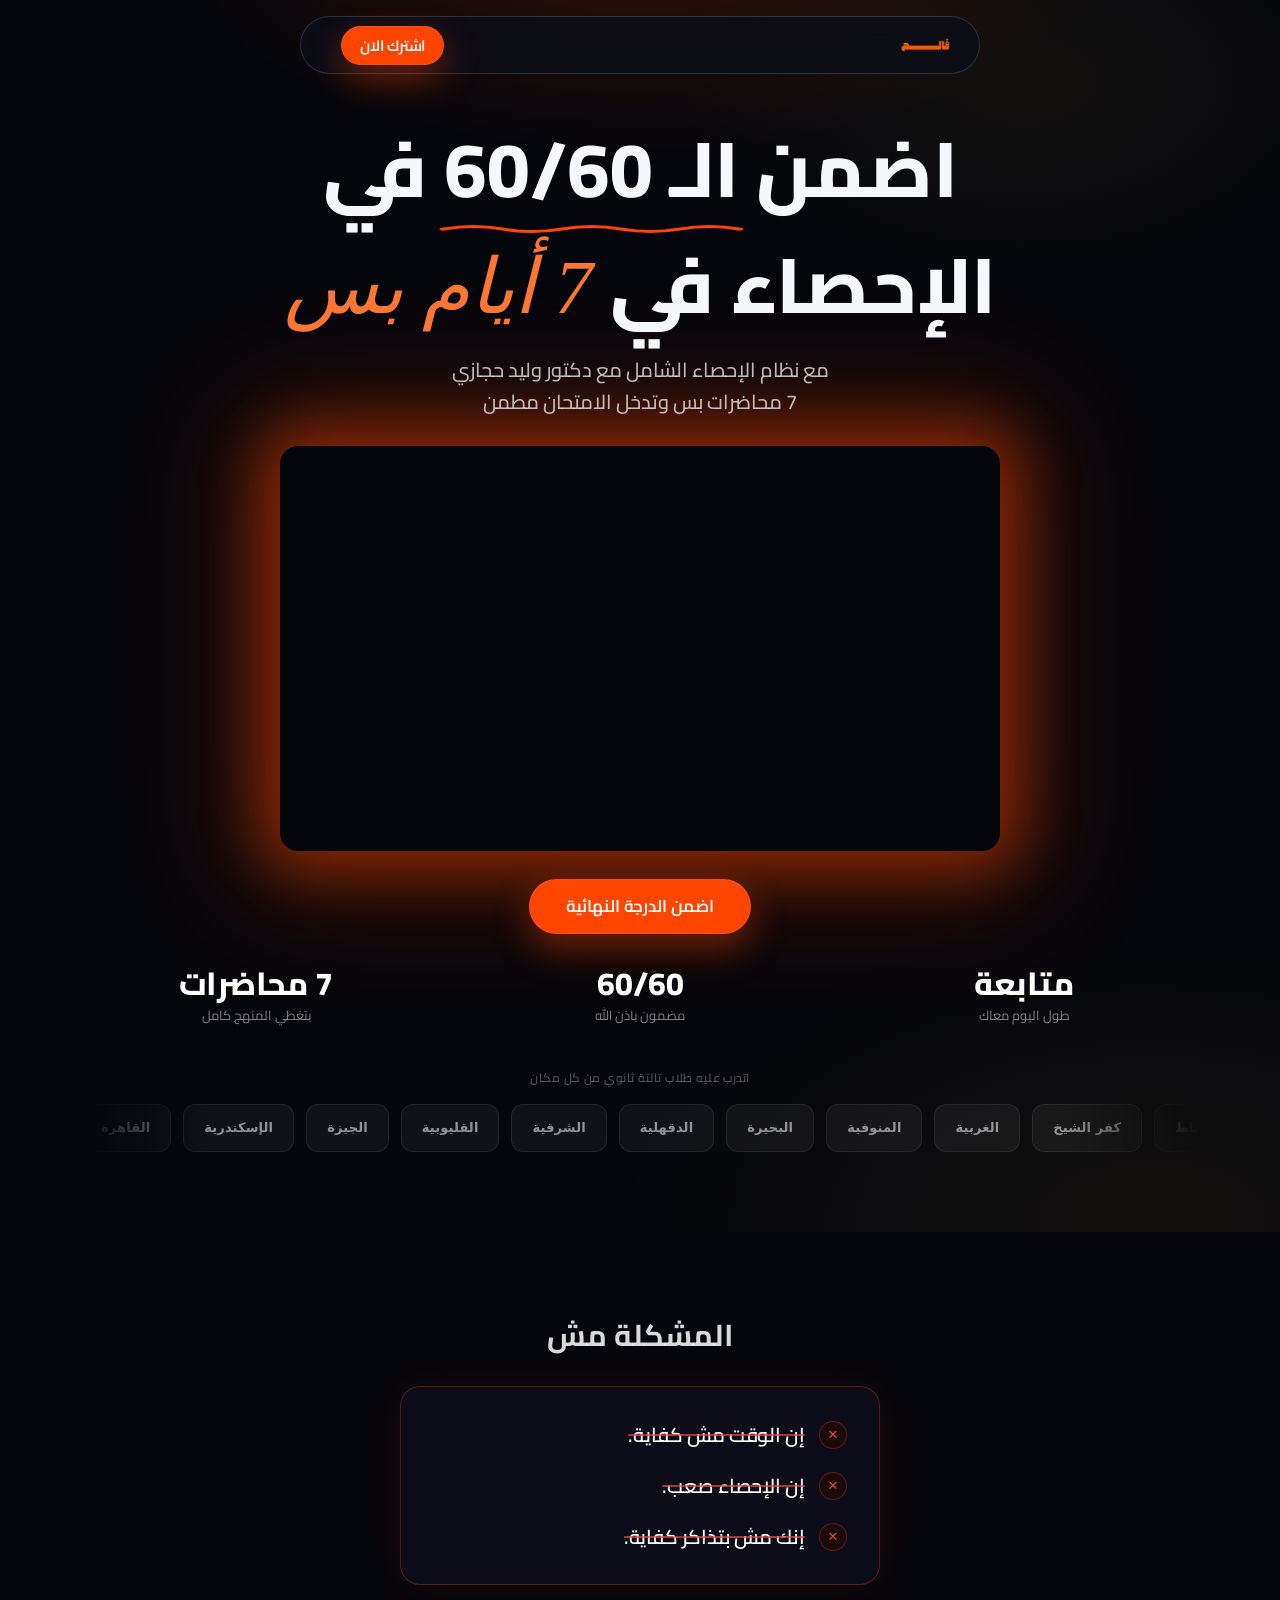
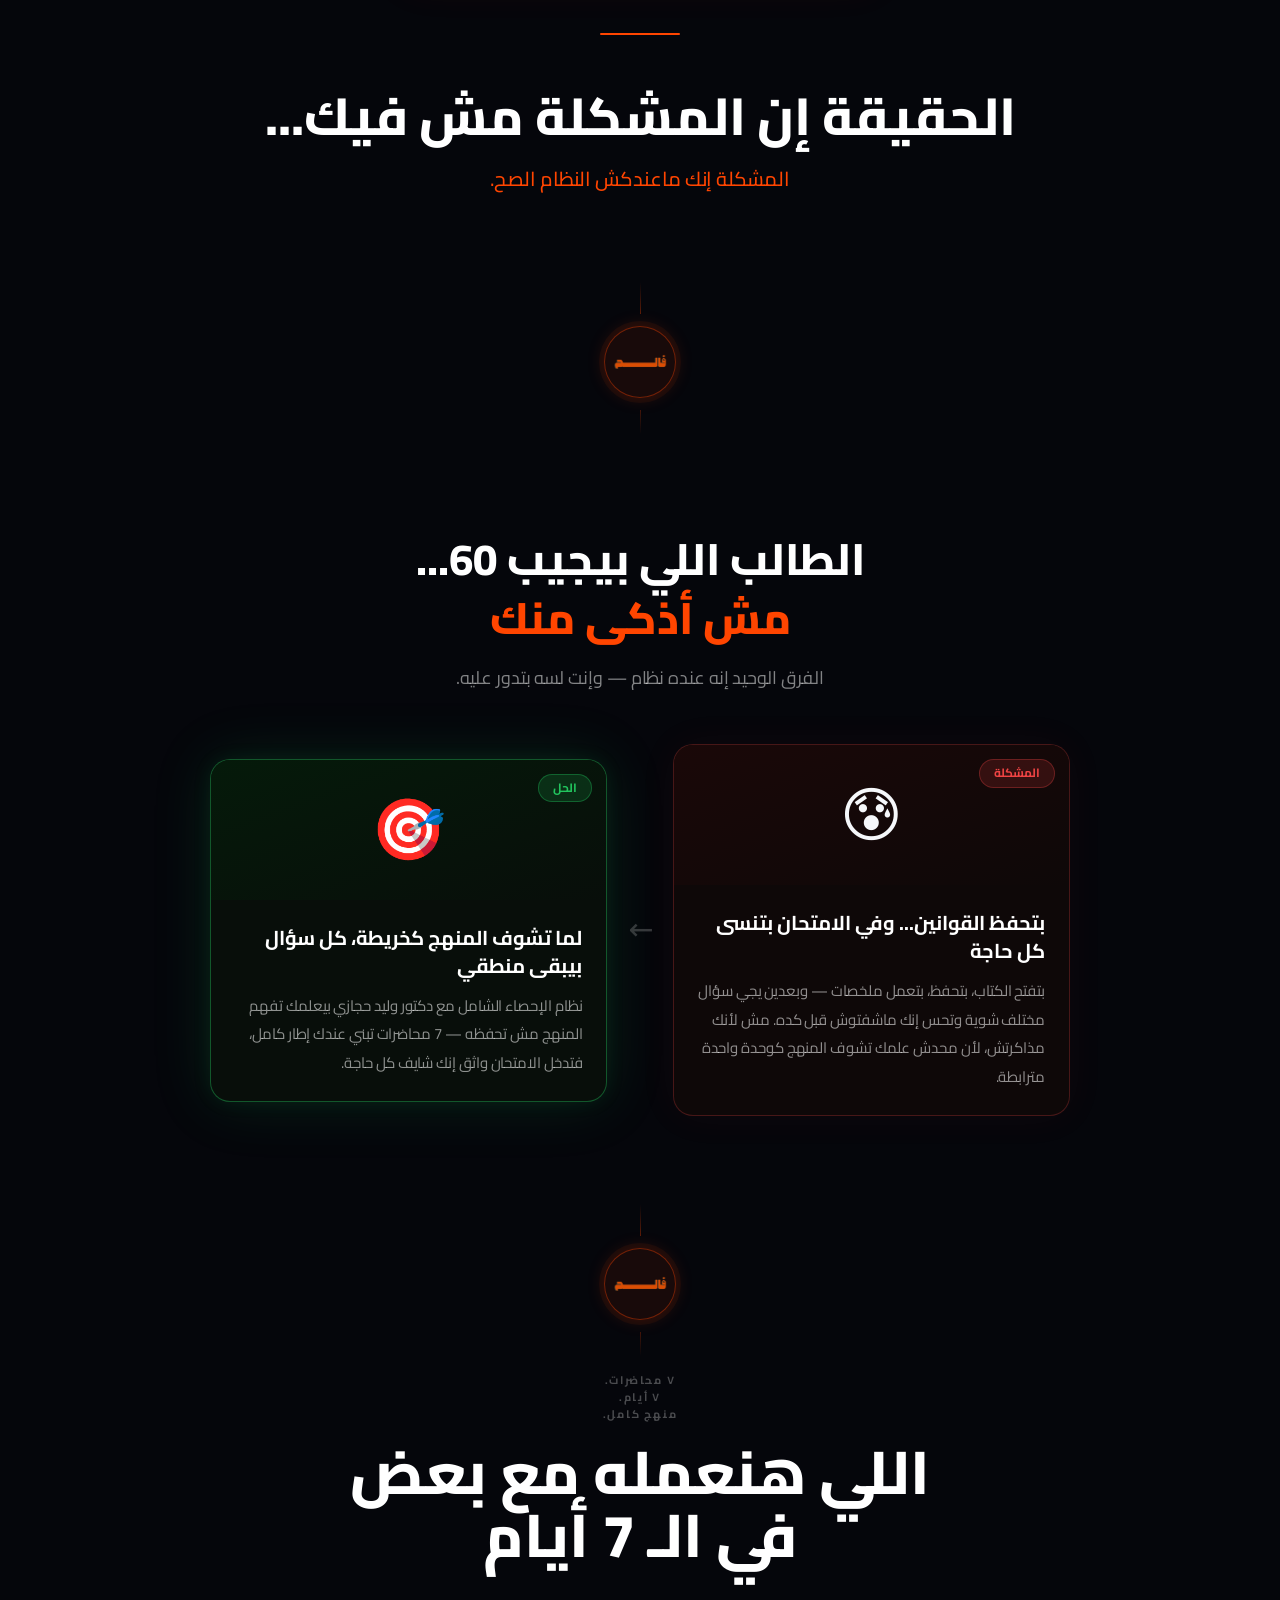
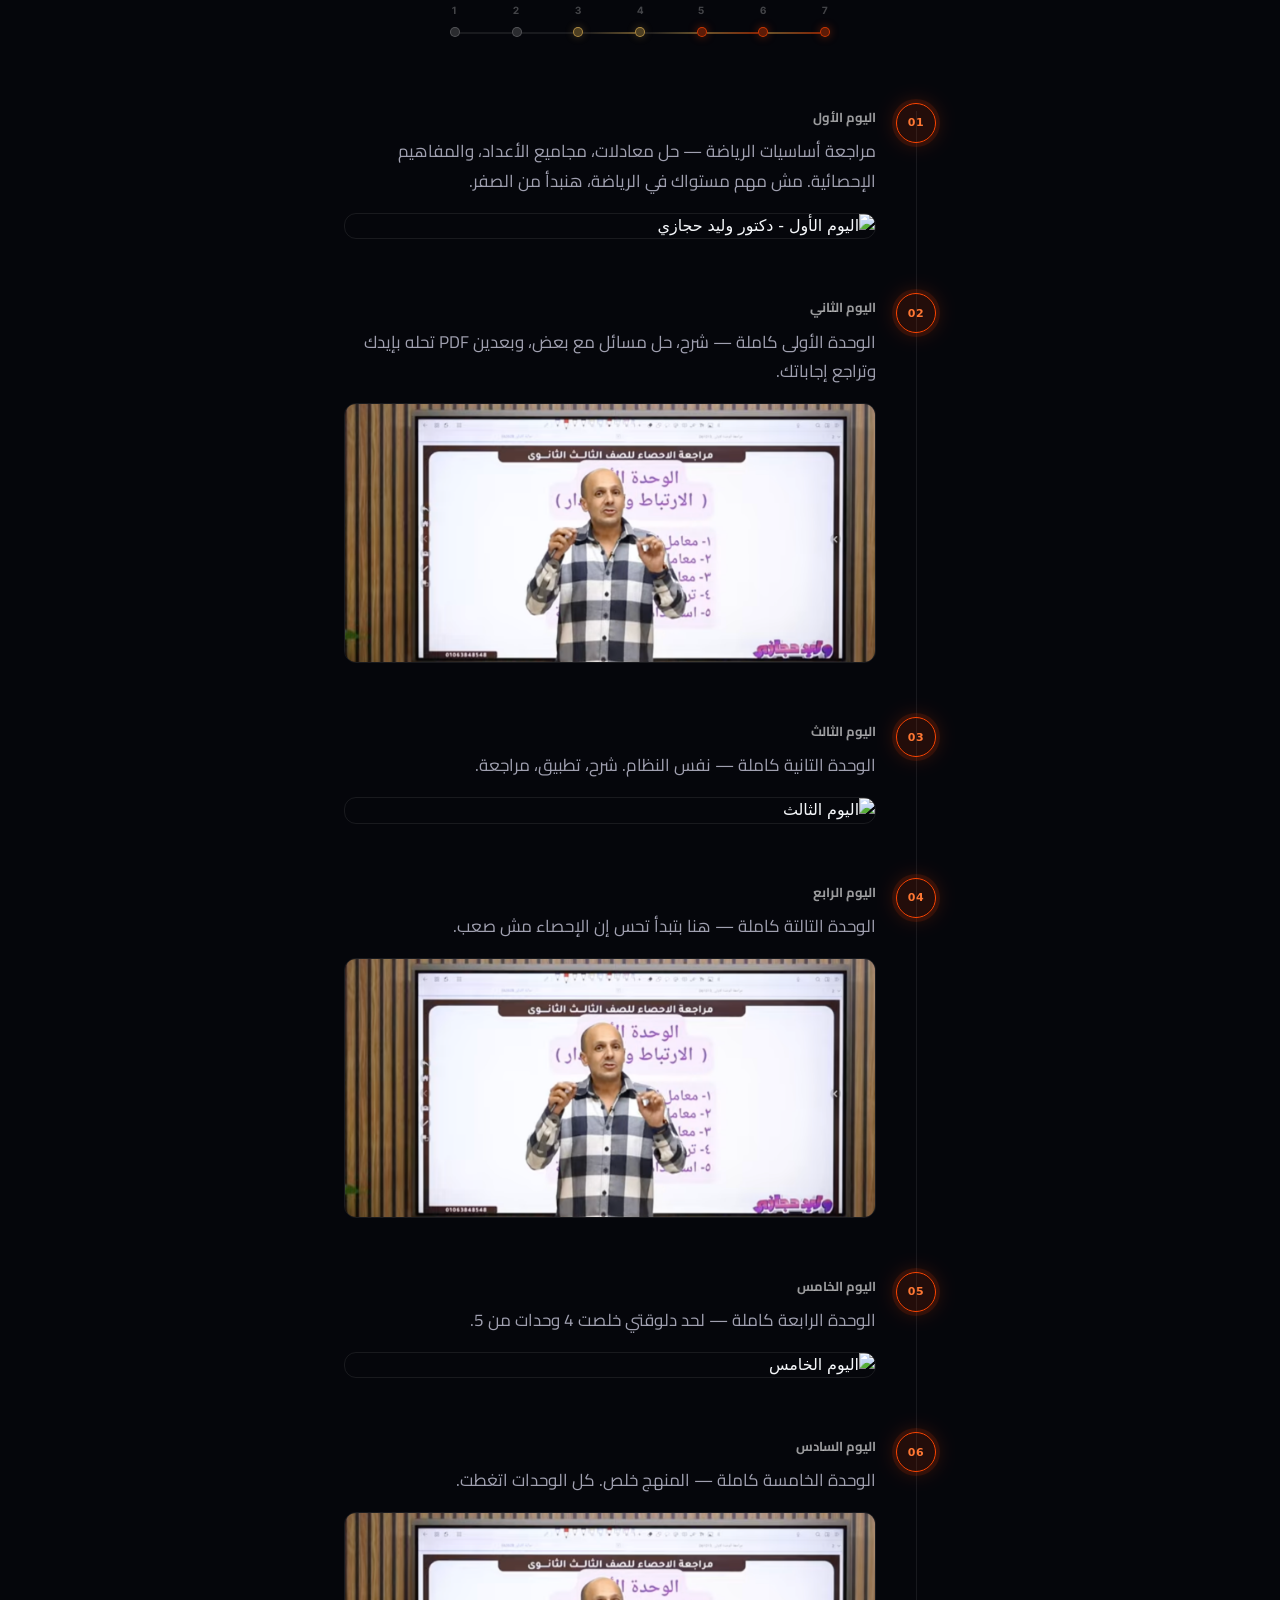
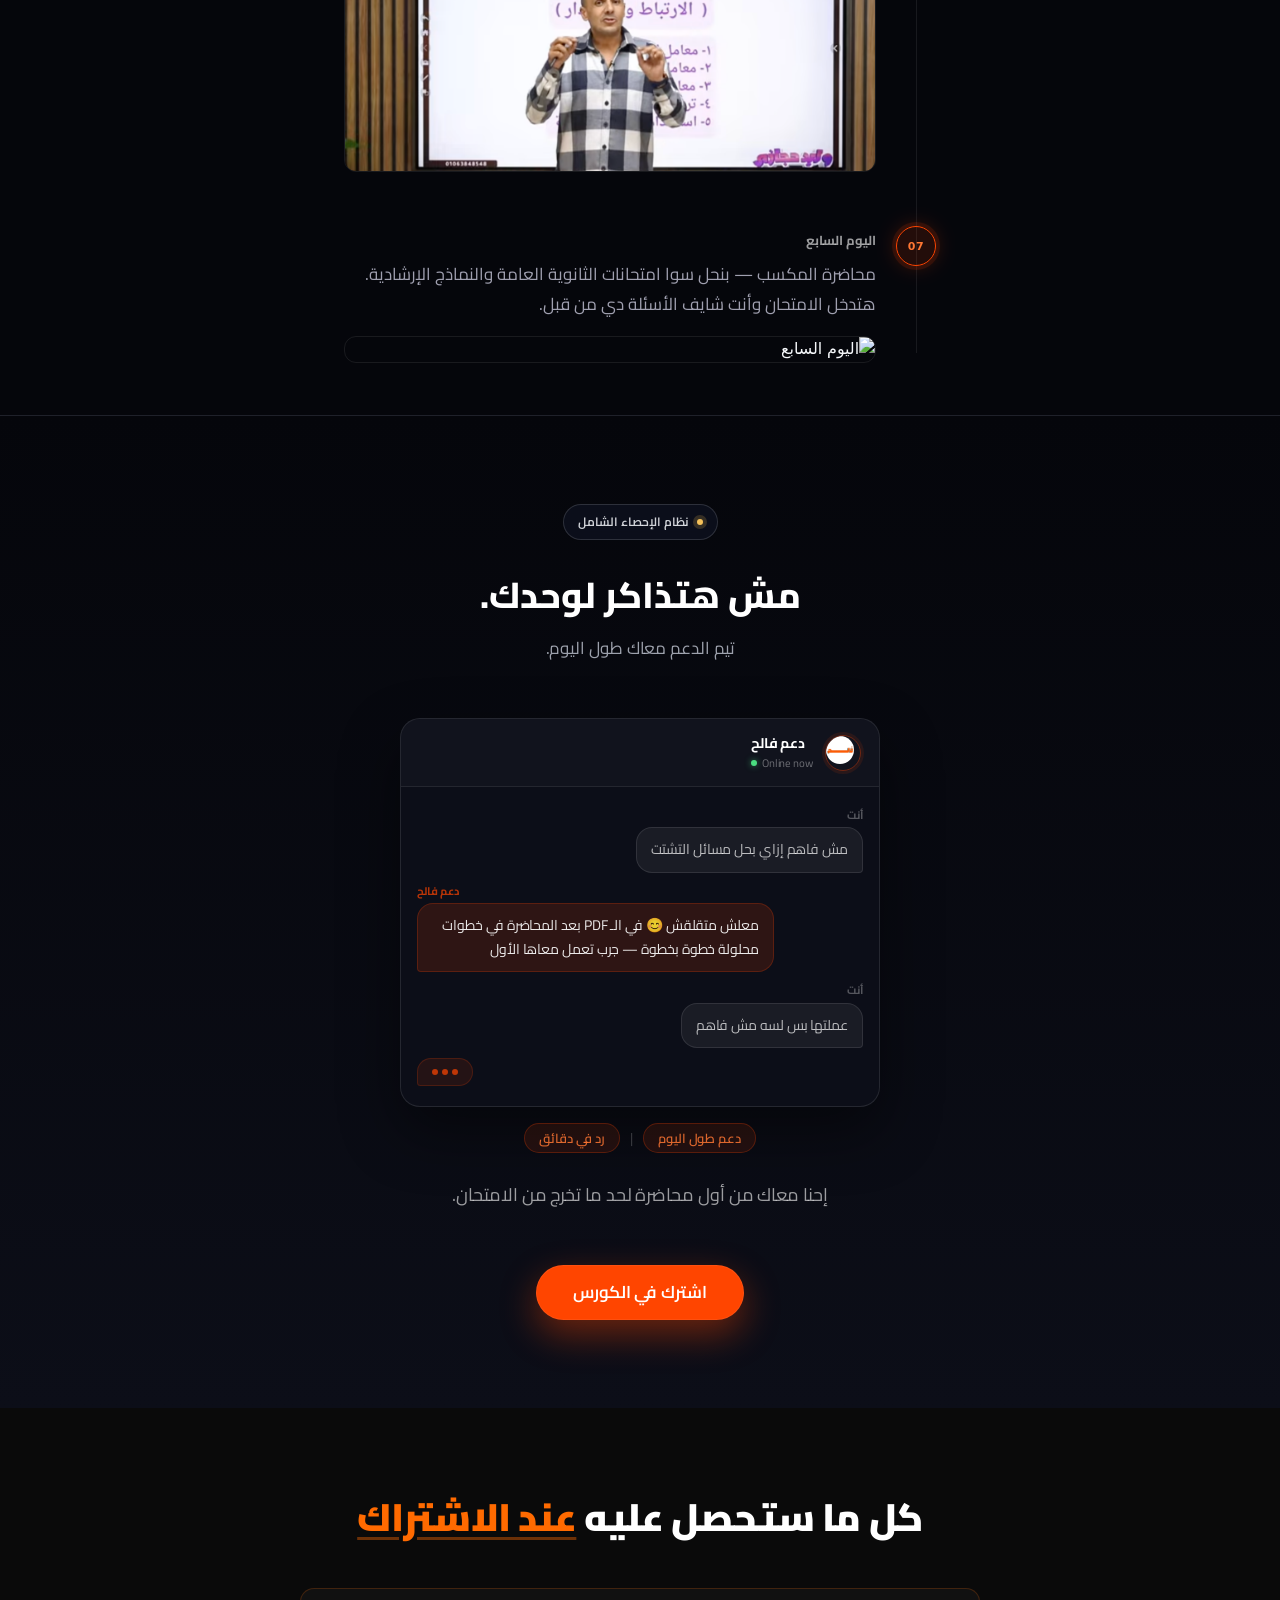
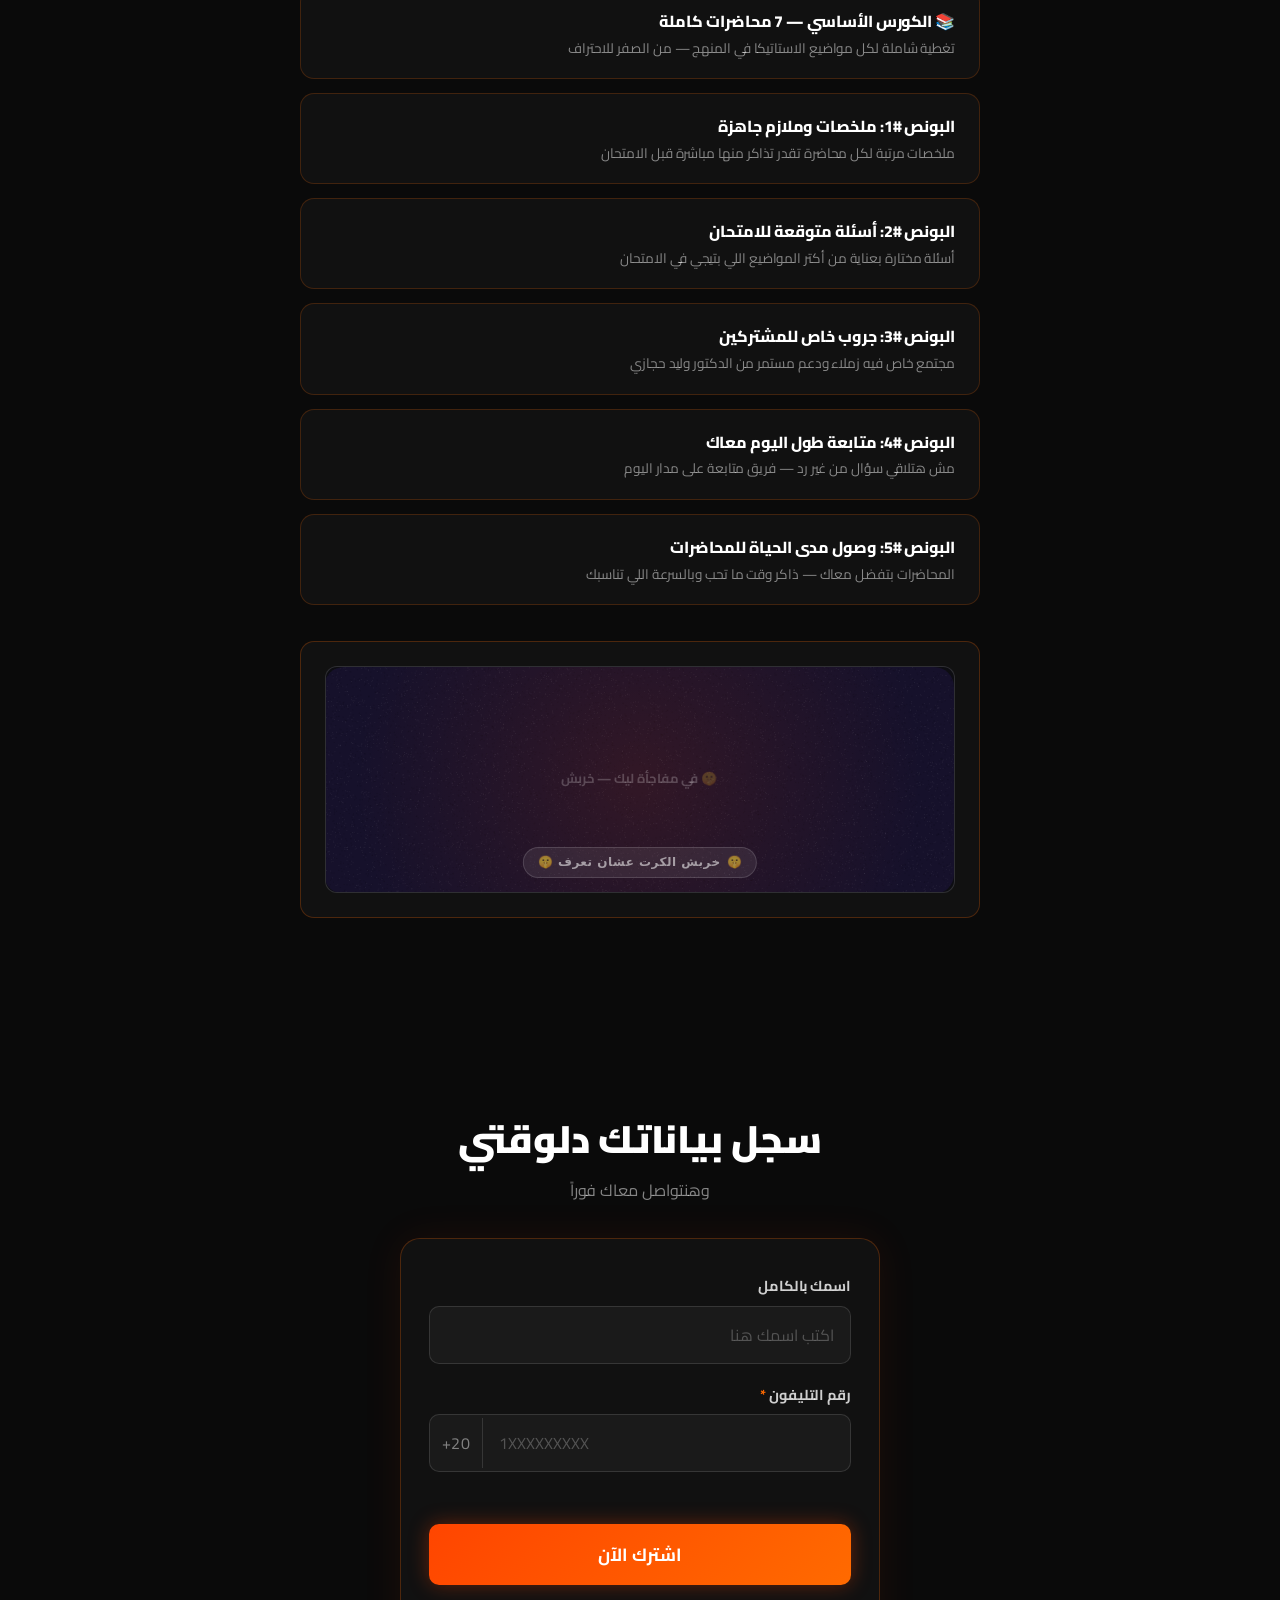
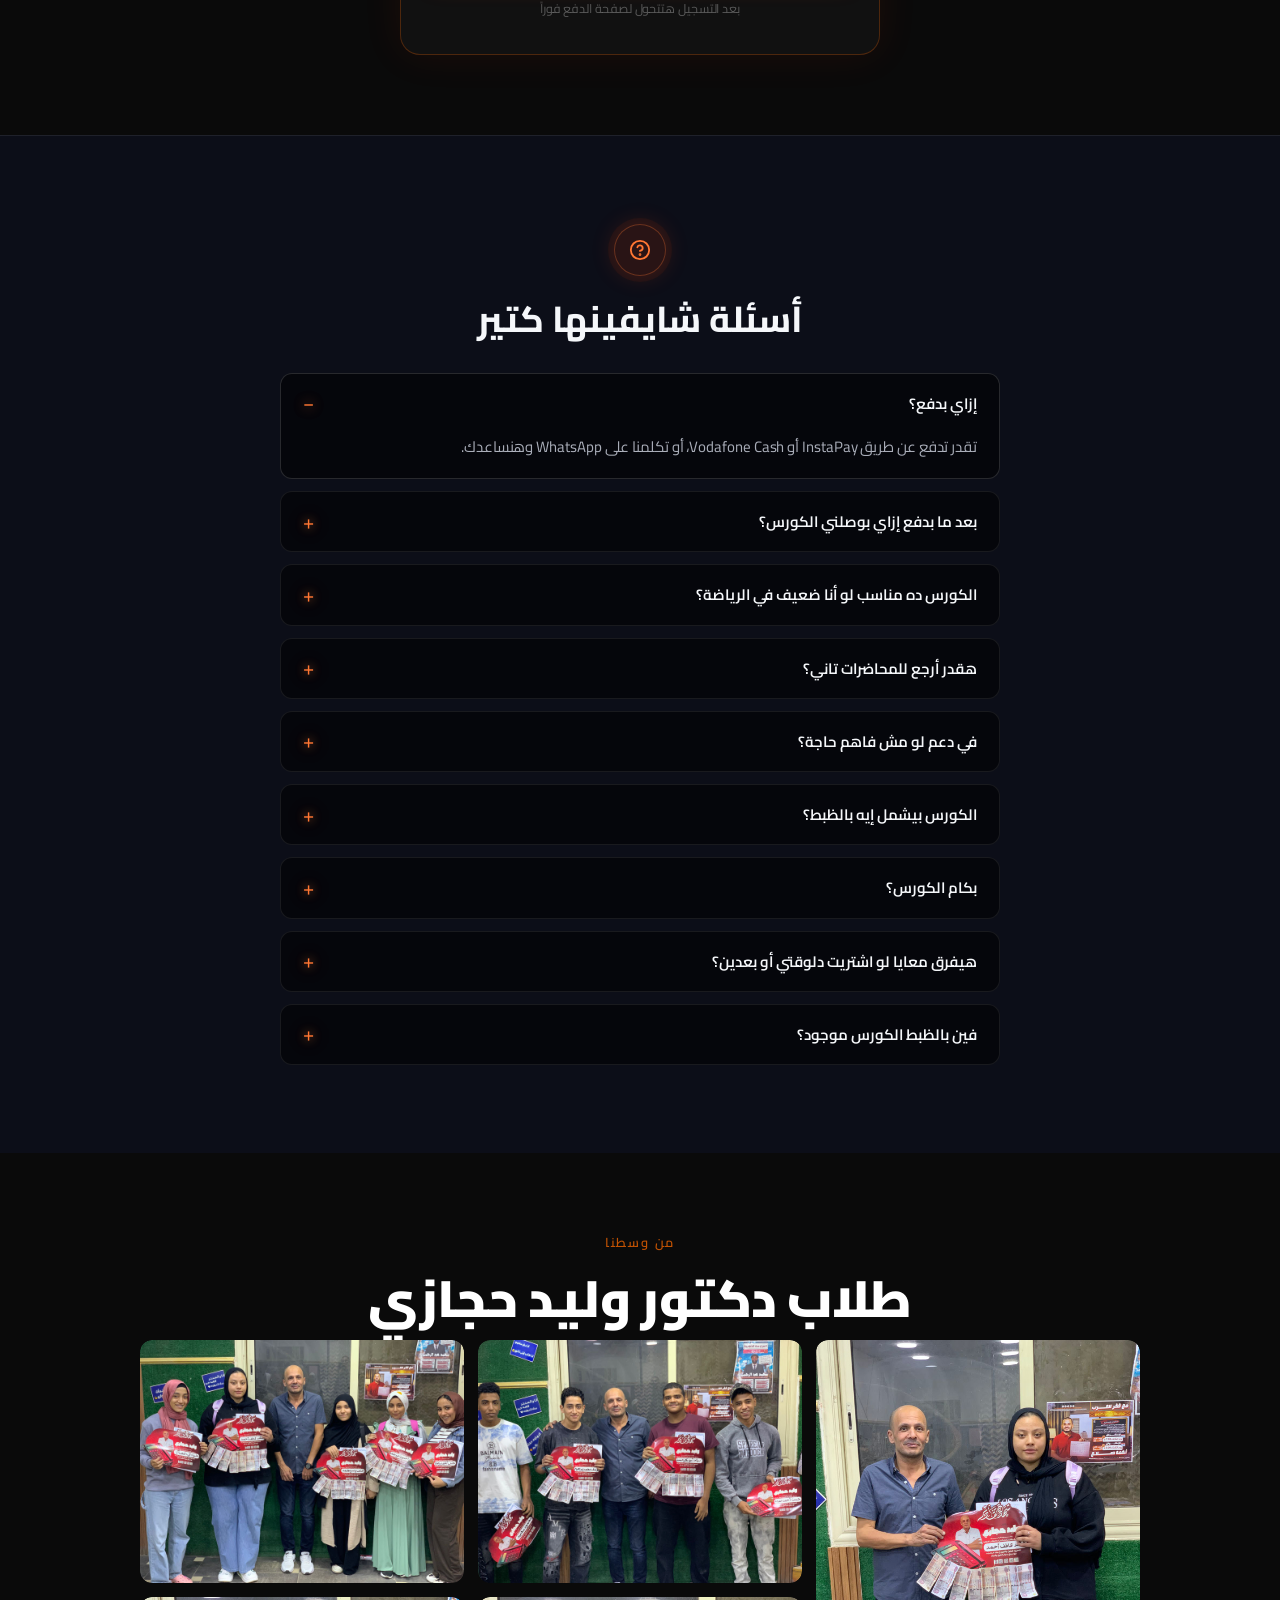
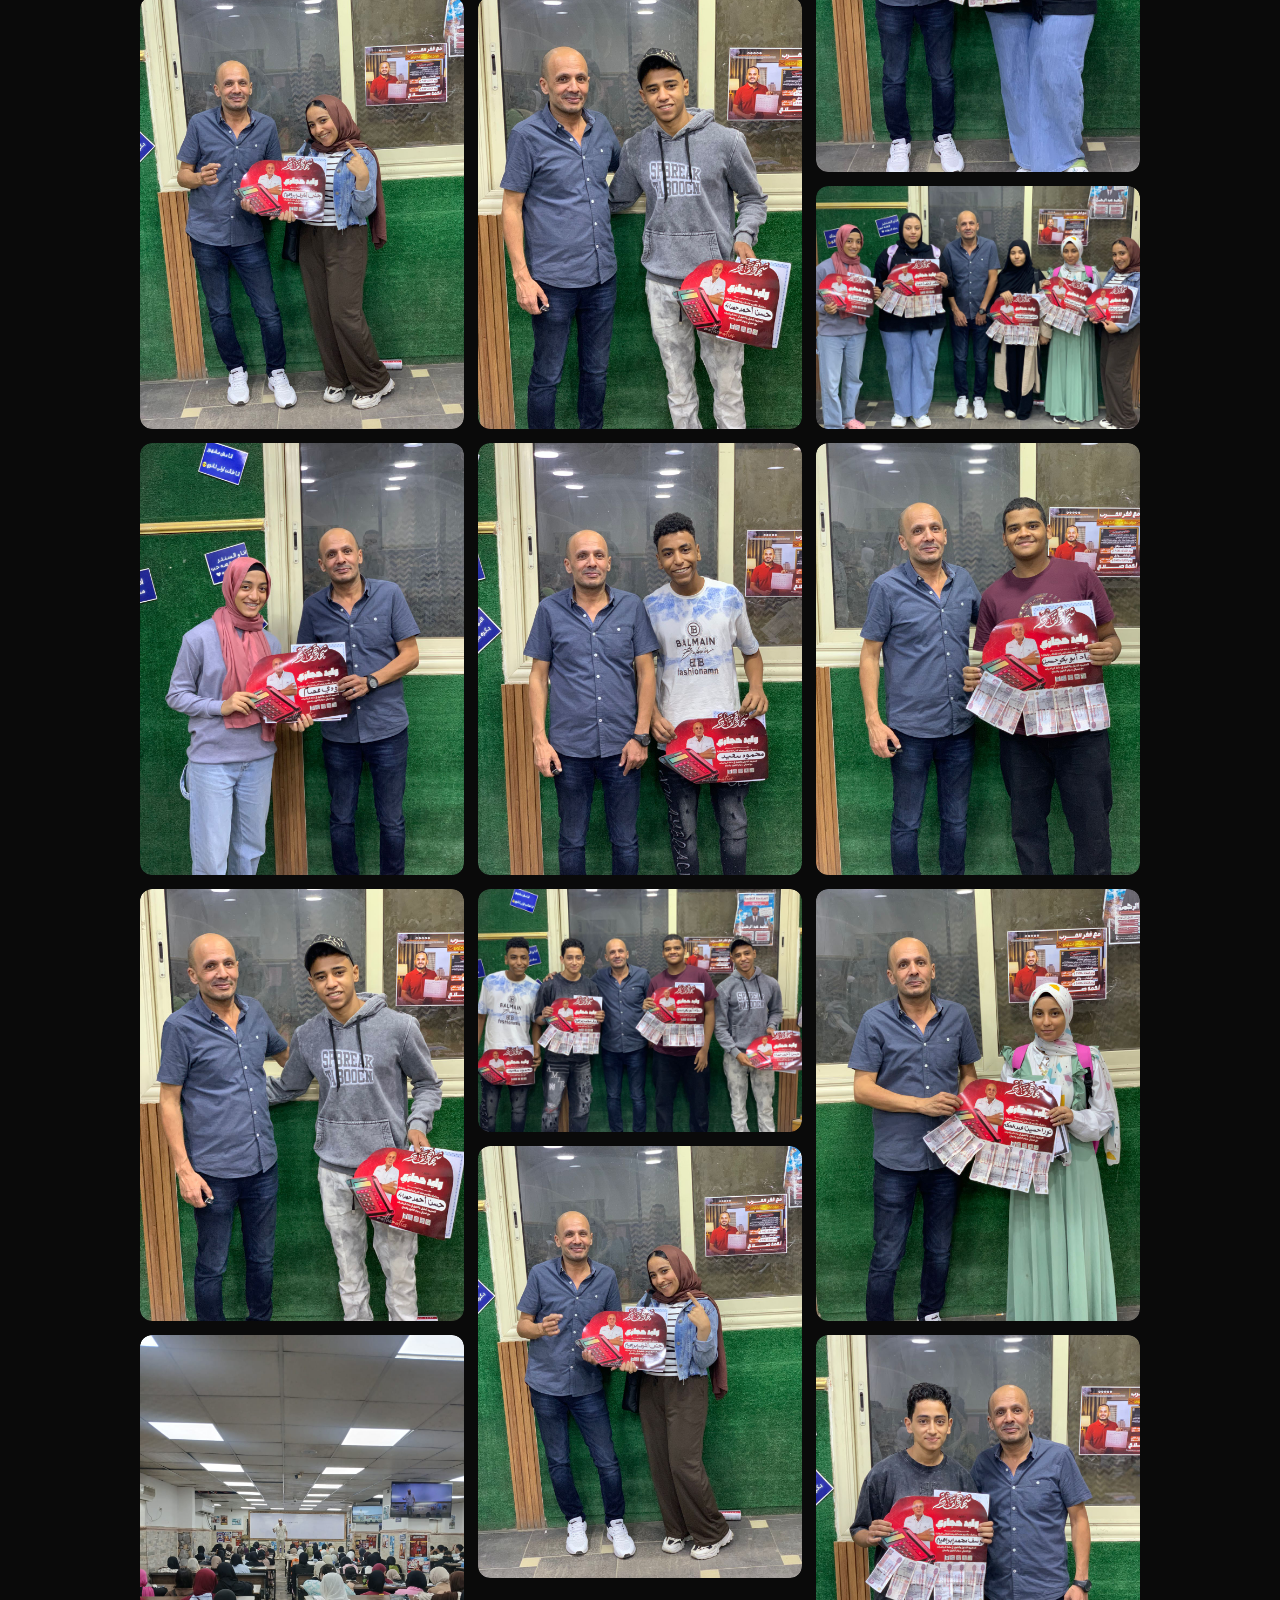
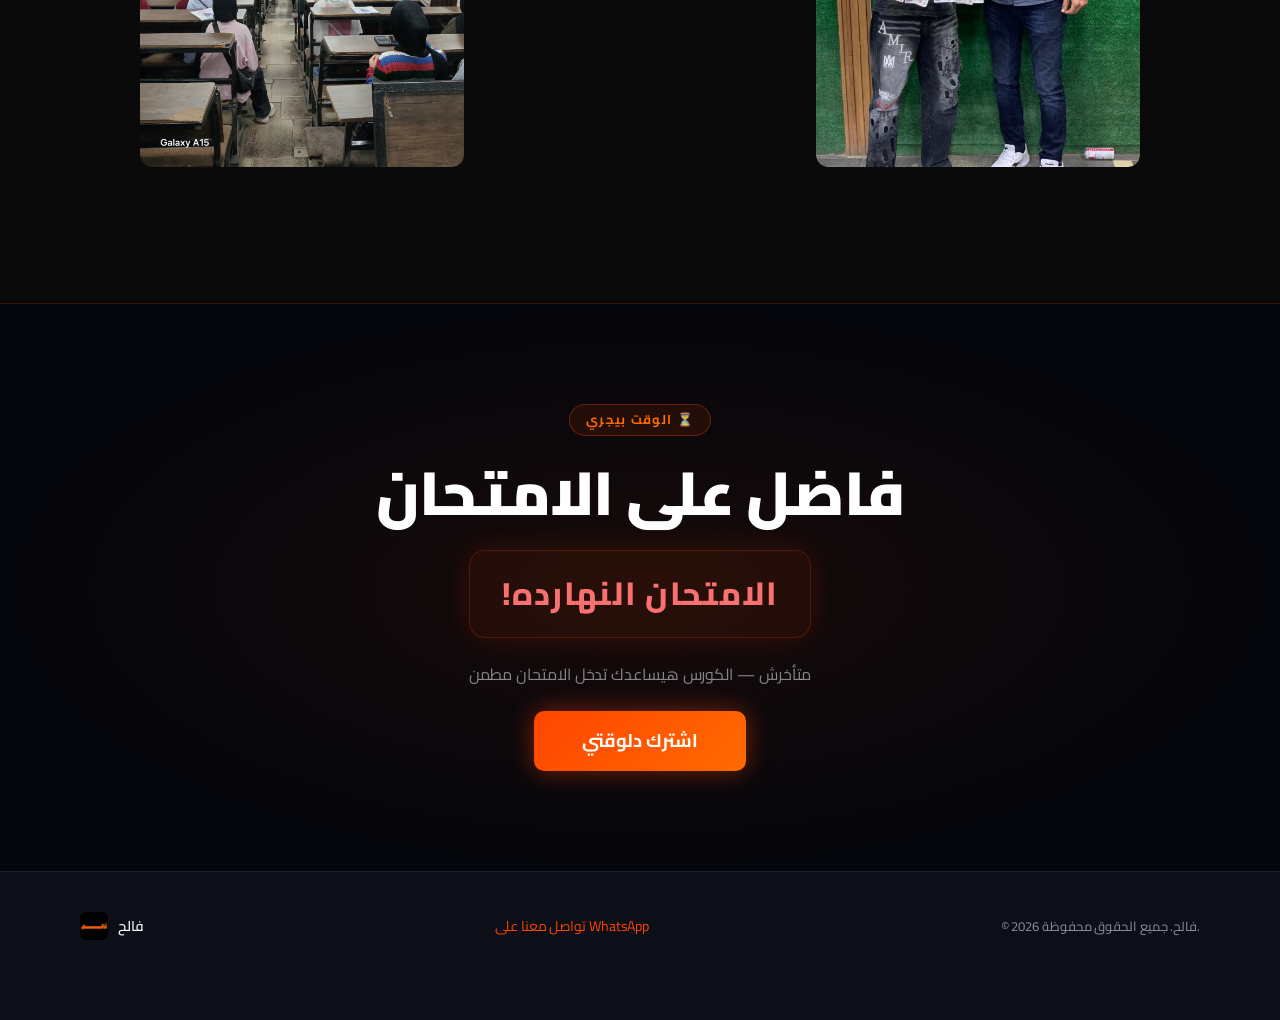
==== commit c1c4663b: "Change compare-to price from 500 to 700 جنية everywhere Also updates savings display from 100 to 300" ====
--- a/index.html
+++ b/index.html
@@ -2787,9 +2787,9 @@
         <div class="scratch-wrap" id="scratchWrap2" style="border-radius:12px;overflow:hidden;position:relative;cursor:crosshair;">
           <div class="scratch-reveal" id="scratchReveal2" style="padding:28px 20px;text-align:center;background:#111;direction:rtl;">
             <p style="font-family:'Cairo',sans-serif;font-size:0.85rem;color:rgba(255,255,255,0.45);margin-bottom:8px;">السعر الأصلي</p>
-            <p style="font-family:'Cairo',sans-serif;font-size:1.3rem;color:rgba(255,255,255,0.35);text-decoration:line-through;margin-bottom:4px;">500 جنية</p>
+            <p style="font-family:'Cairo',sans-serif;font-size:1.3rem;color:rgba(255,255,255,0.35);text-decoration:line-through;margin-bottom:4px;">700 جنية</p>
             <p style="font-family:'Cairo',sans-serif;font-size:2rem;font-weight:900;color:#ff6a00;margin-bottom:4px;">400 جنية فقط 🔥</p>
-            <p style="font-family:'Cairo',sans-serif;font-size:0.9rem;font-weight:700;color:#4ade80;margin-bottom:8px;">وفرت 100 جنية 🎉</p>
+            <p style="font-family:'Cairo',sans-serif;font-size:0.9rem;font-weight:700;color:#4ade80;margin-bottom:8px;">وفرت 300 جنية 🎉</p>
             <p style="font-family:'Cairo',sans-serif;font-size:0.8rem;color:rgba(255,255,255,0.4);margin-bottom:0;">السعر ده مش هيفضل — اشترك دلوقتي</p>
           </div>
           <canvas class="scratch-canvas" id="scratchCanvas2"></canvas>
@@ -3295,7 +3295,7 @@
           <details class="faq__item">
             <summary class="faq__q faq__q--ar">بكام الكورس؟</summary>
             <div class="faq__a faq__a--ar">
-              <p>400 جنيه بس — بدل 500.</p>
+              <p>400 جنيه بس — بدل 700.</p>
             </div>
           </details>
           <details class="faq__item">
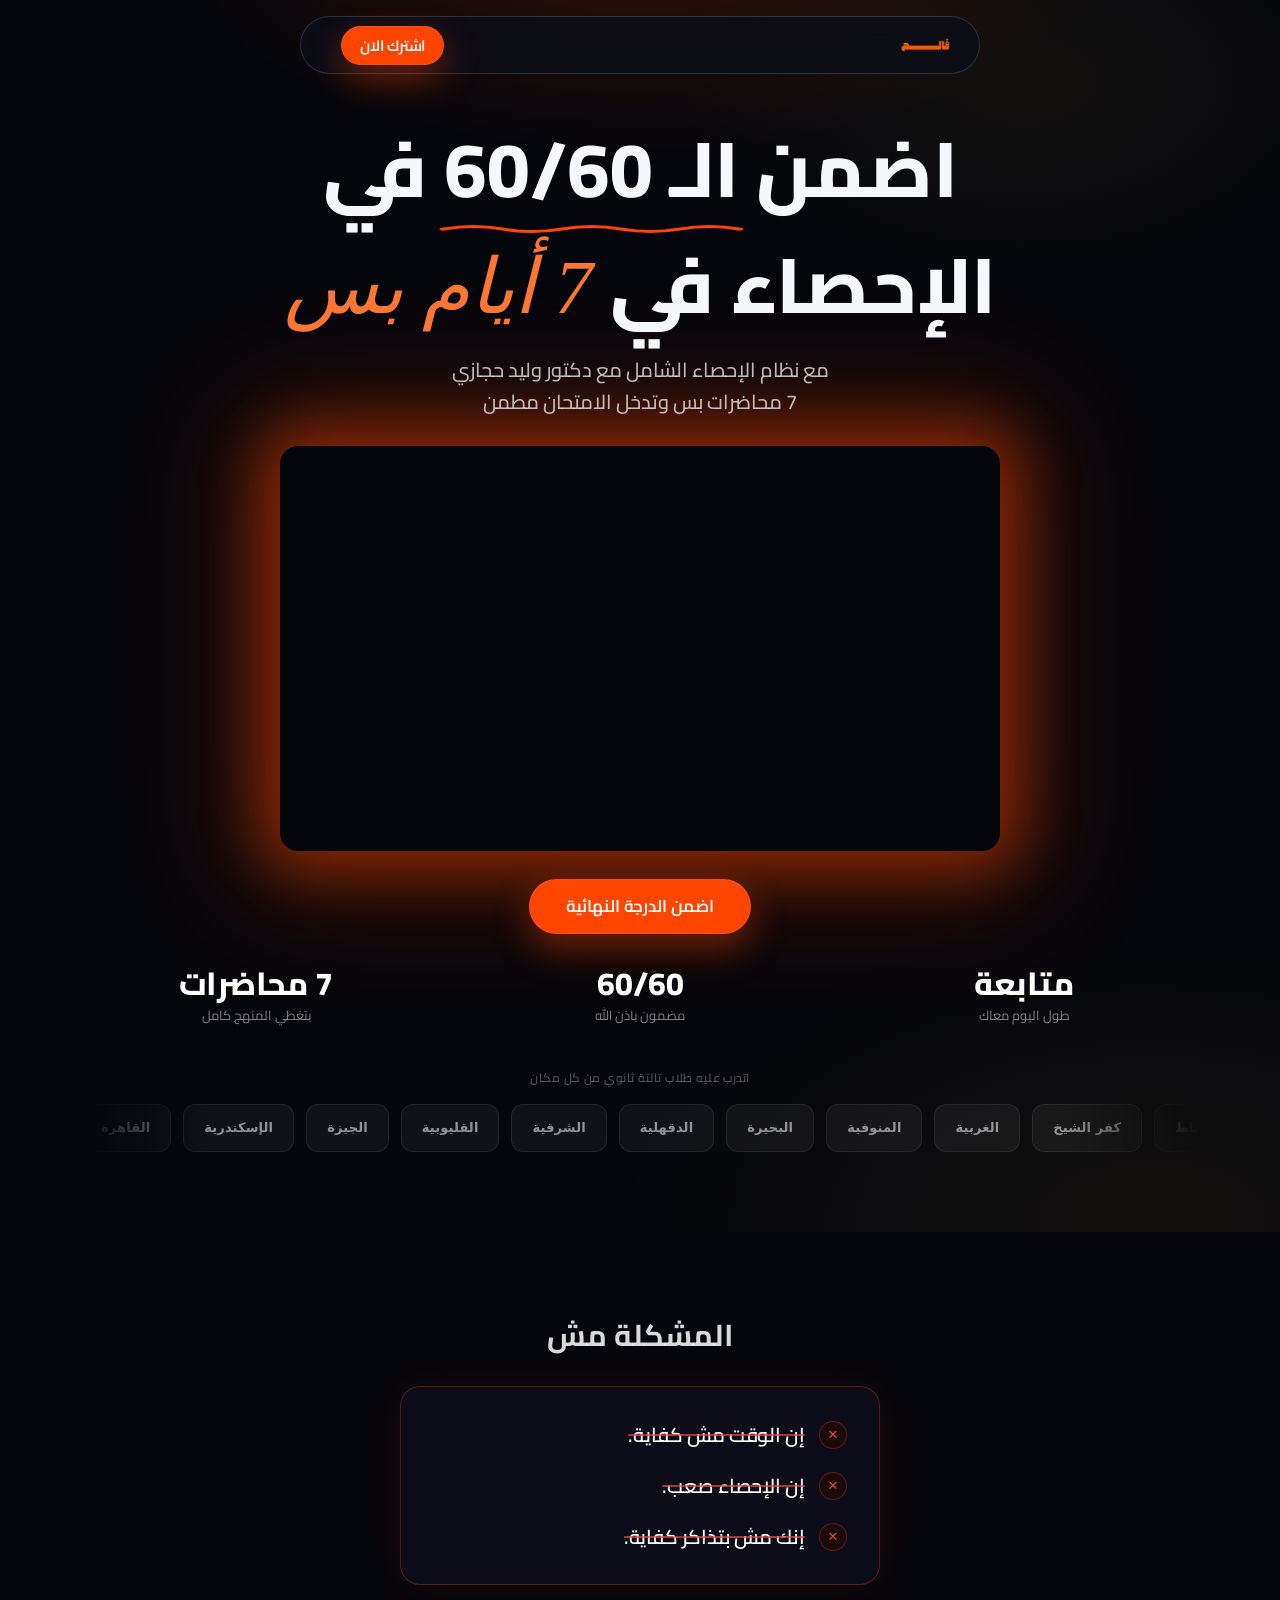
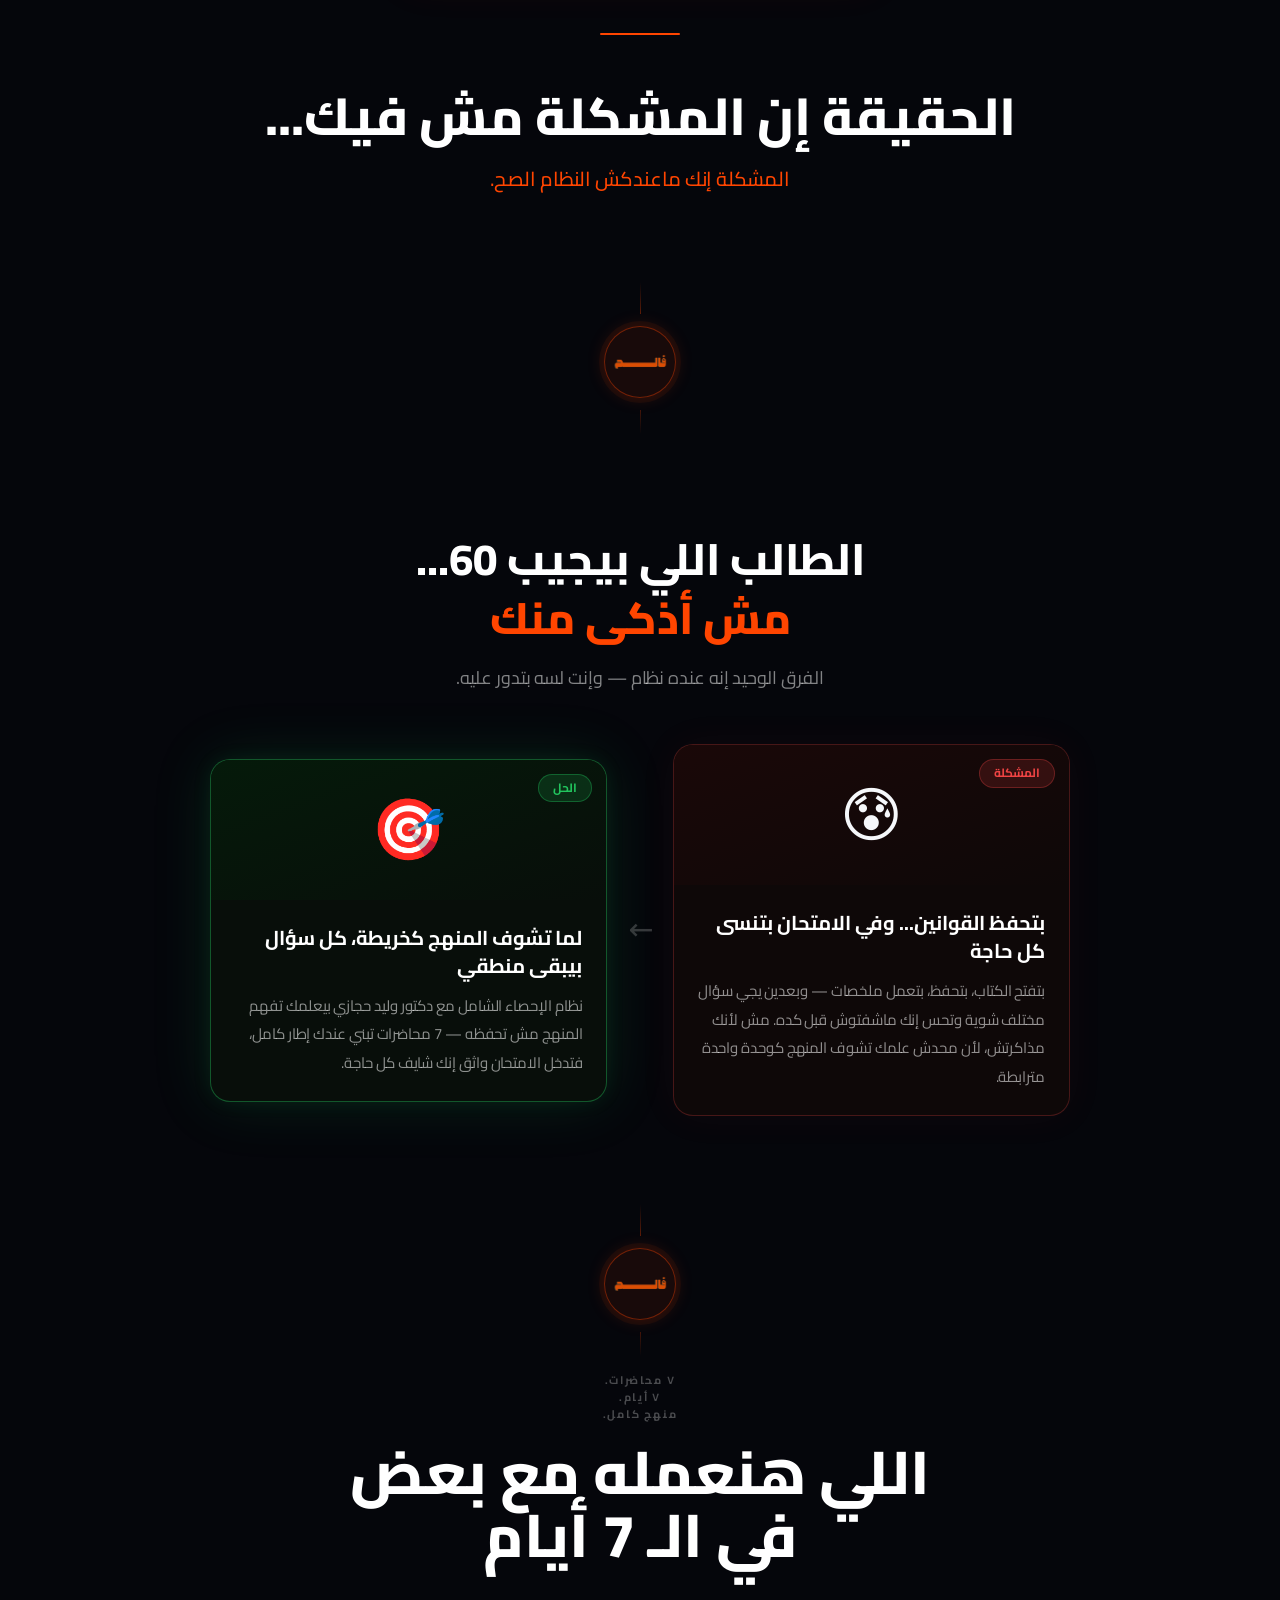
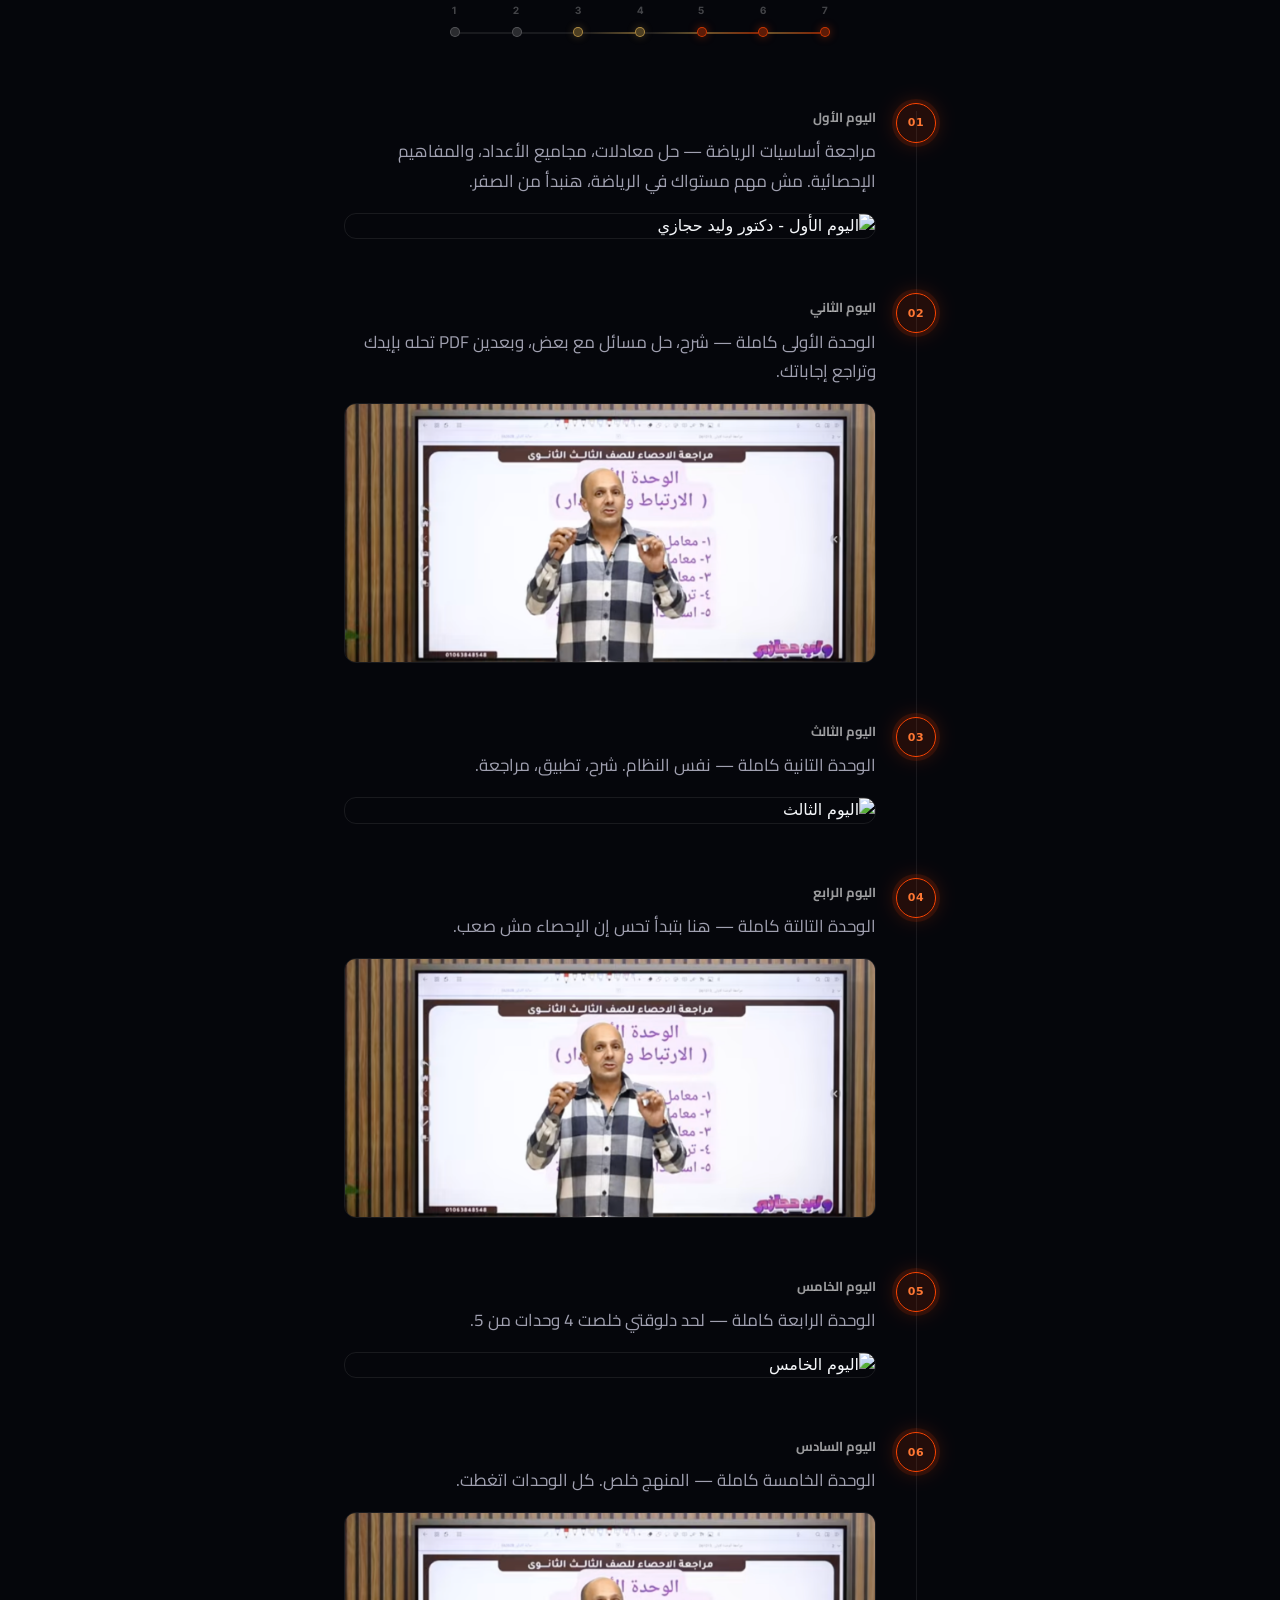
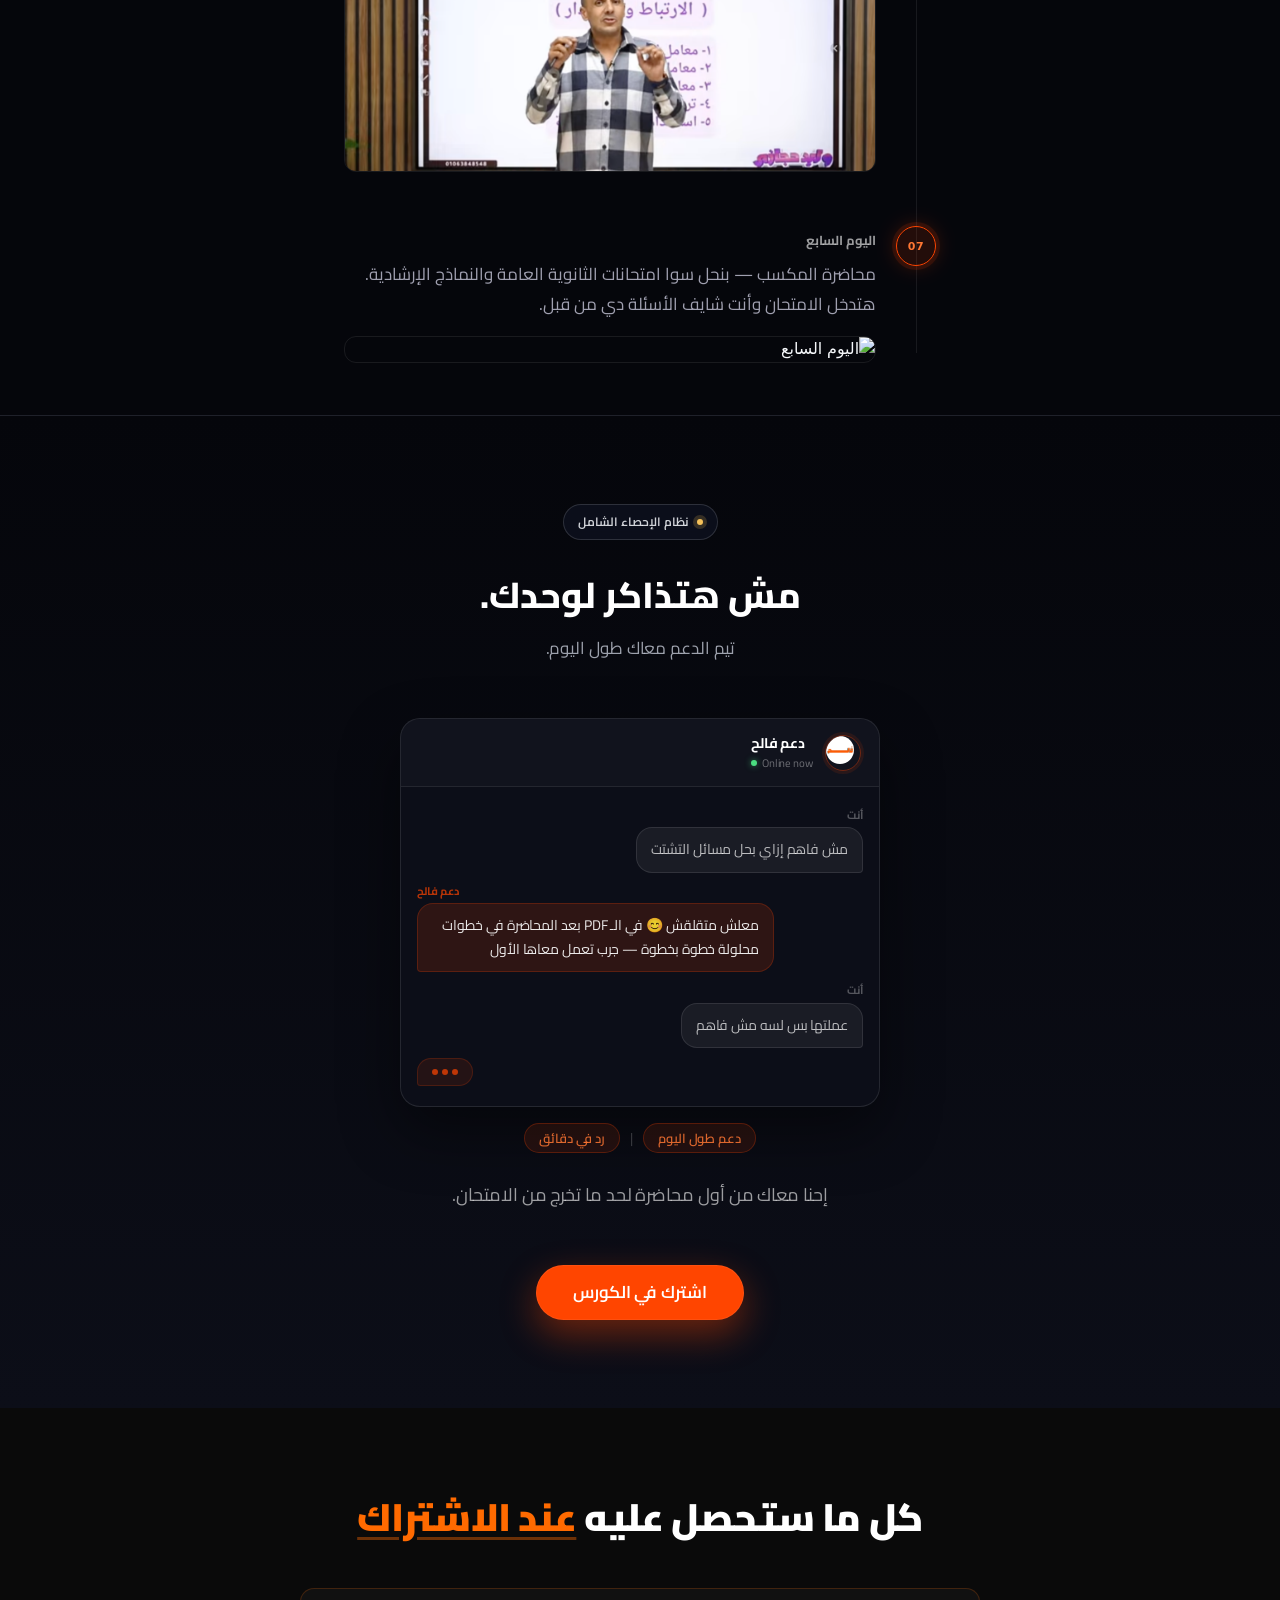
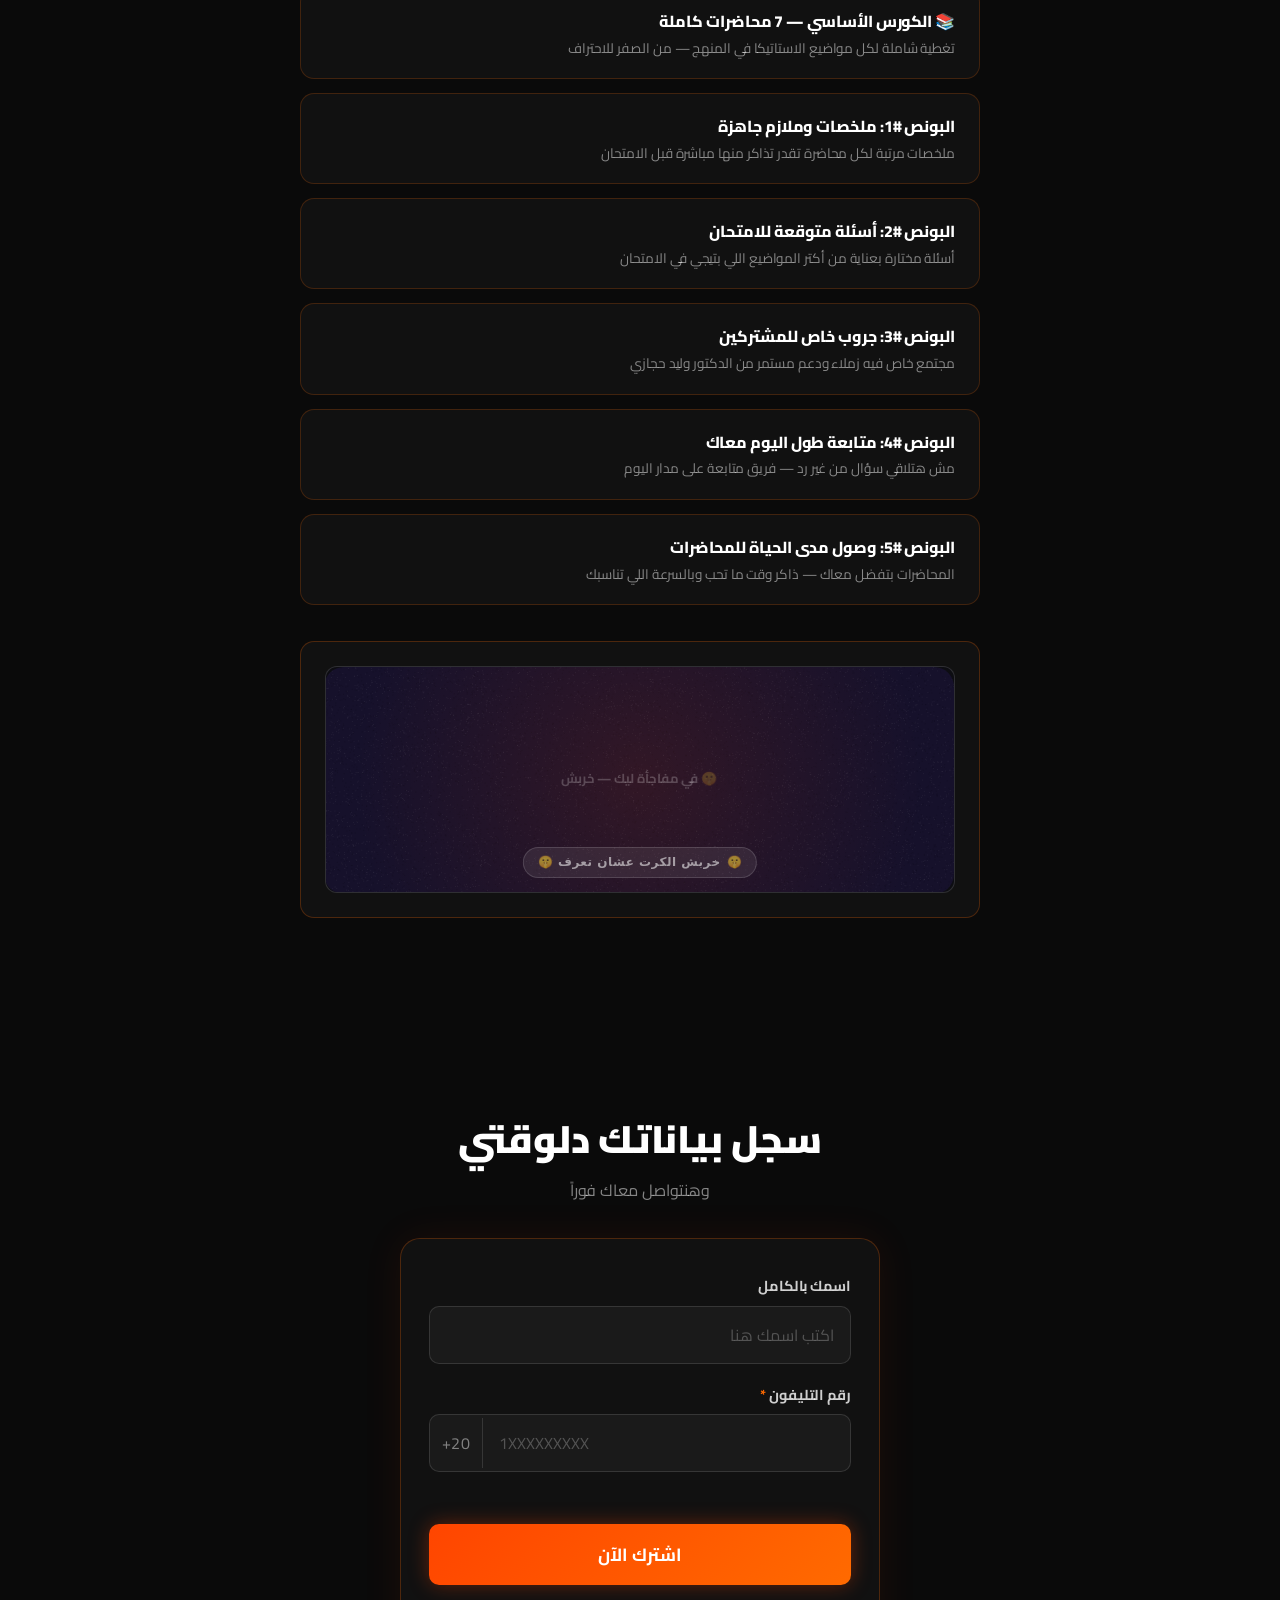
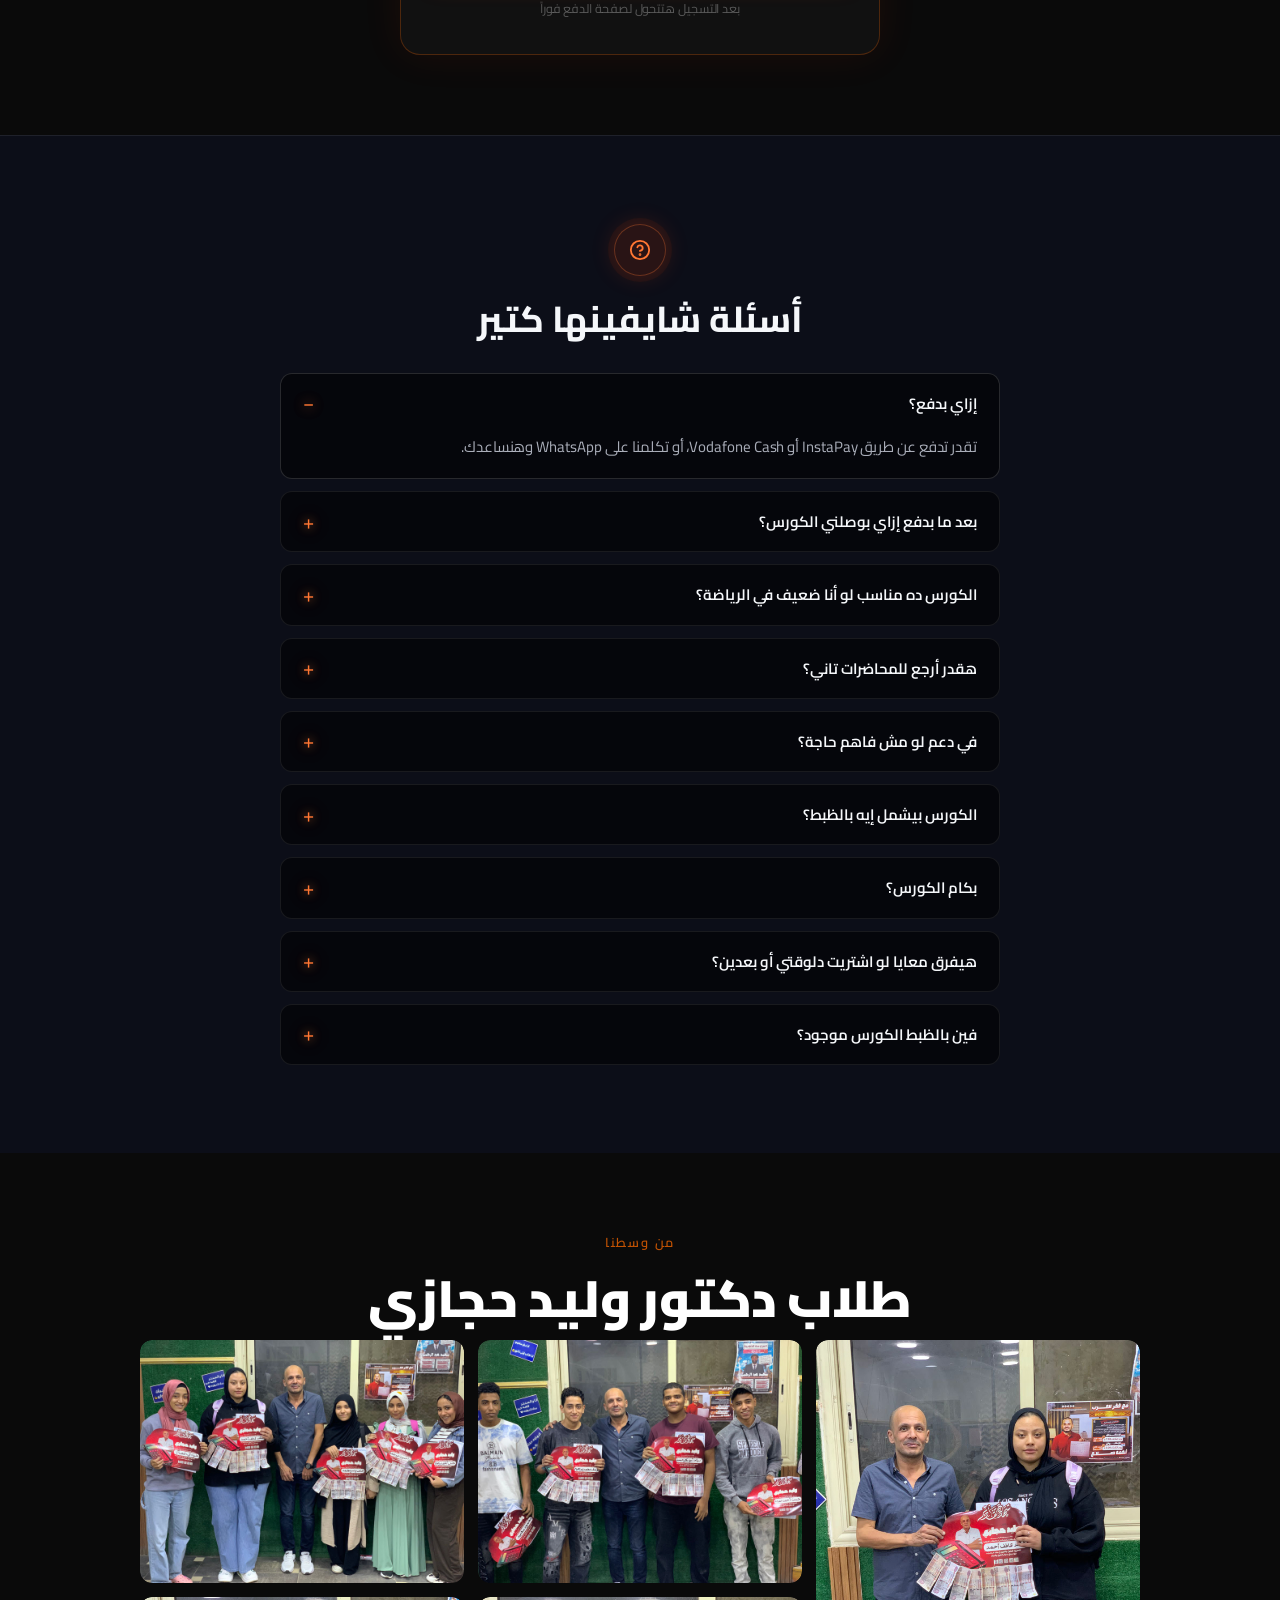
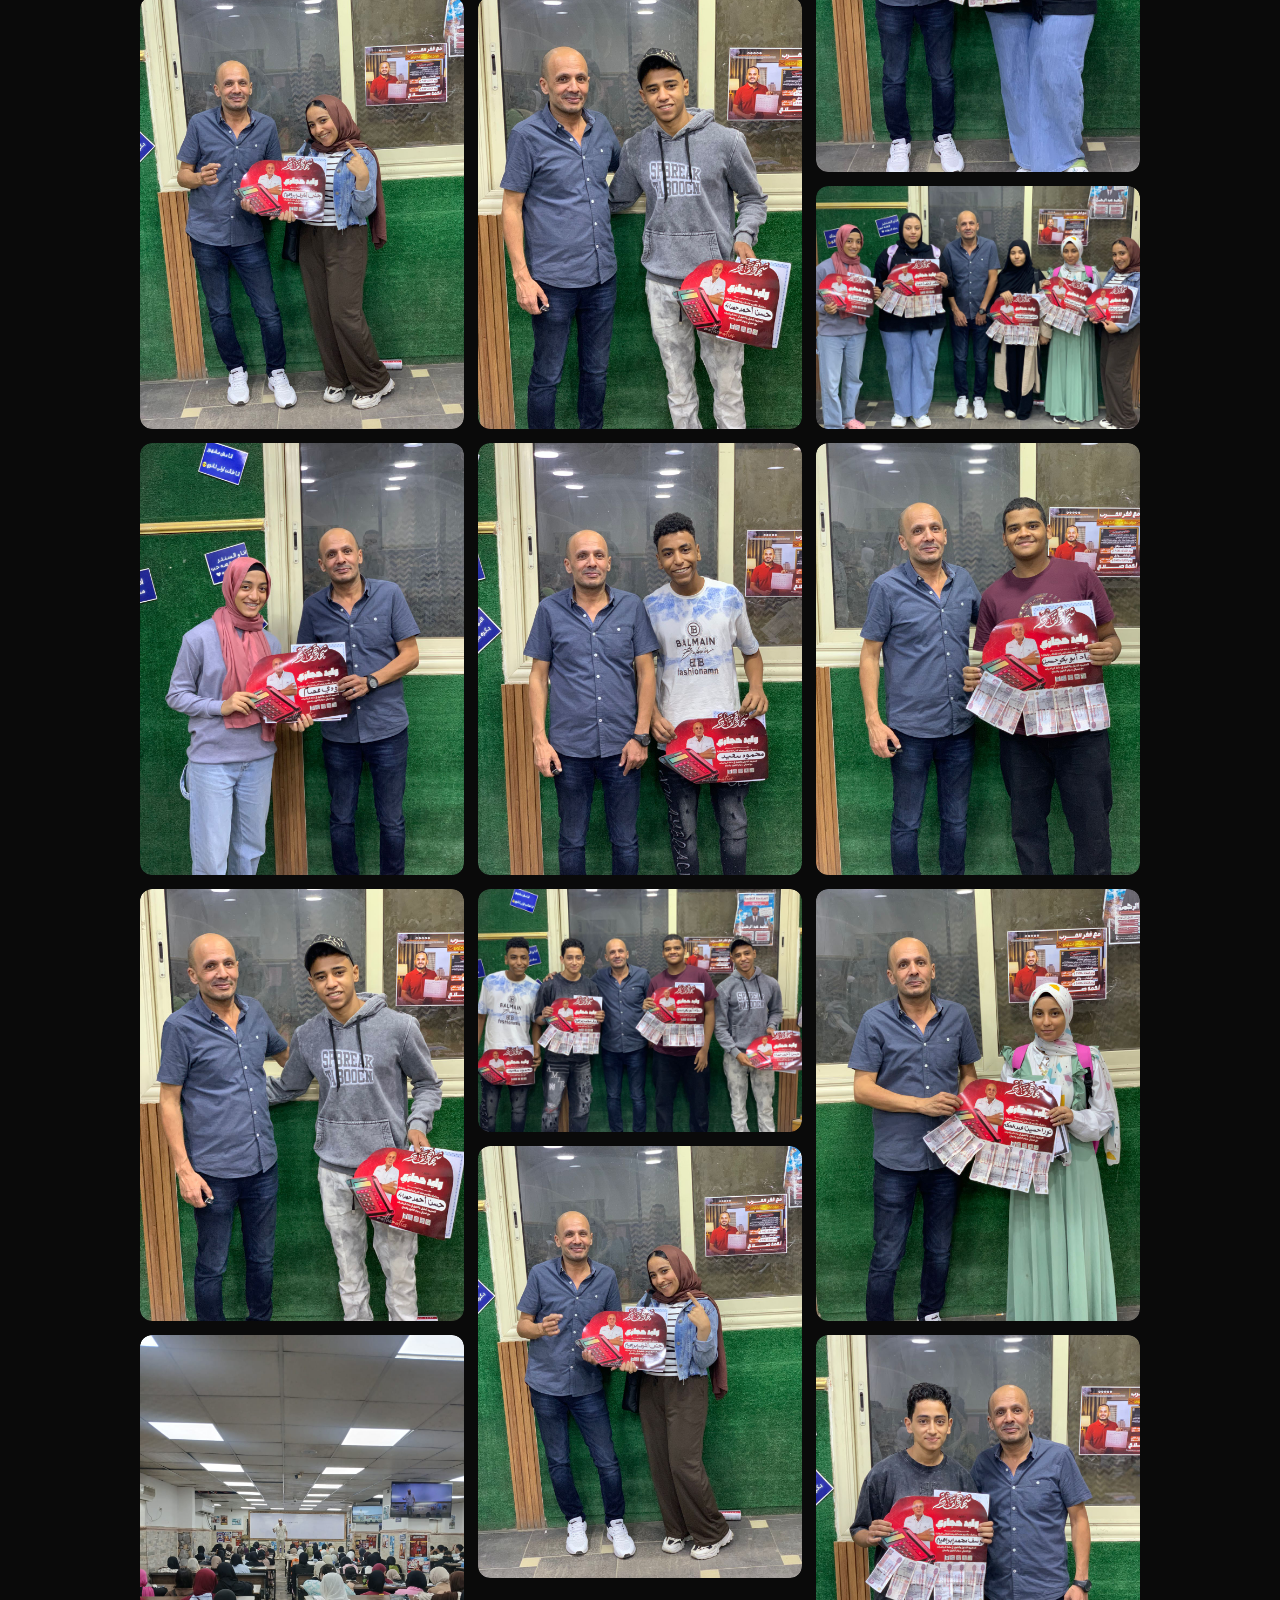
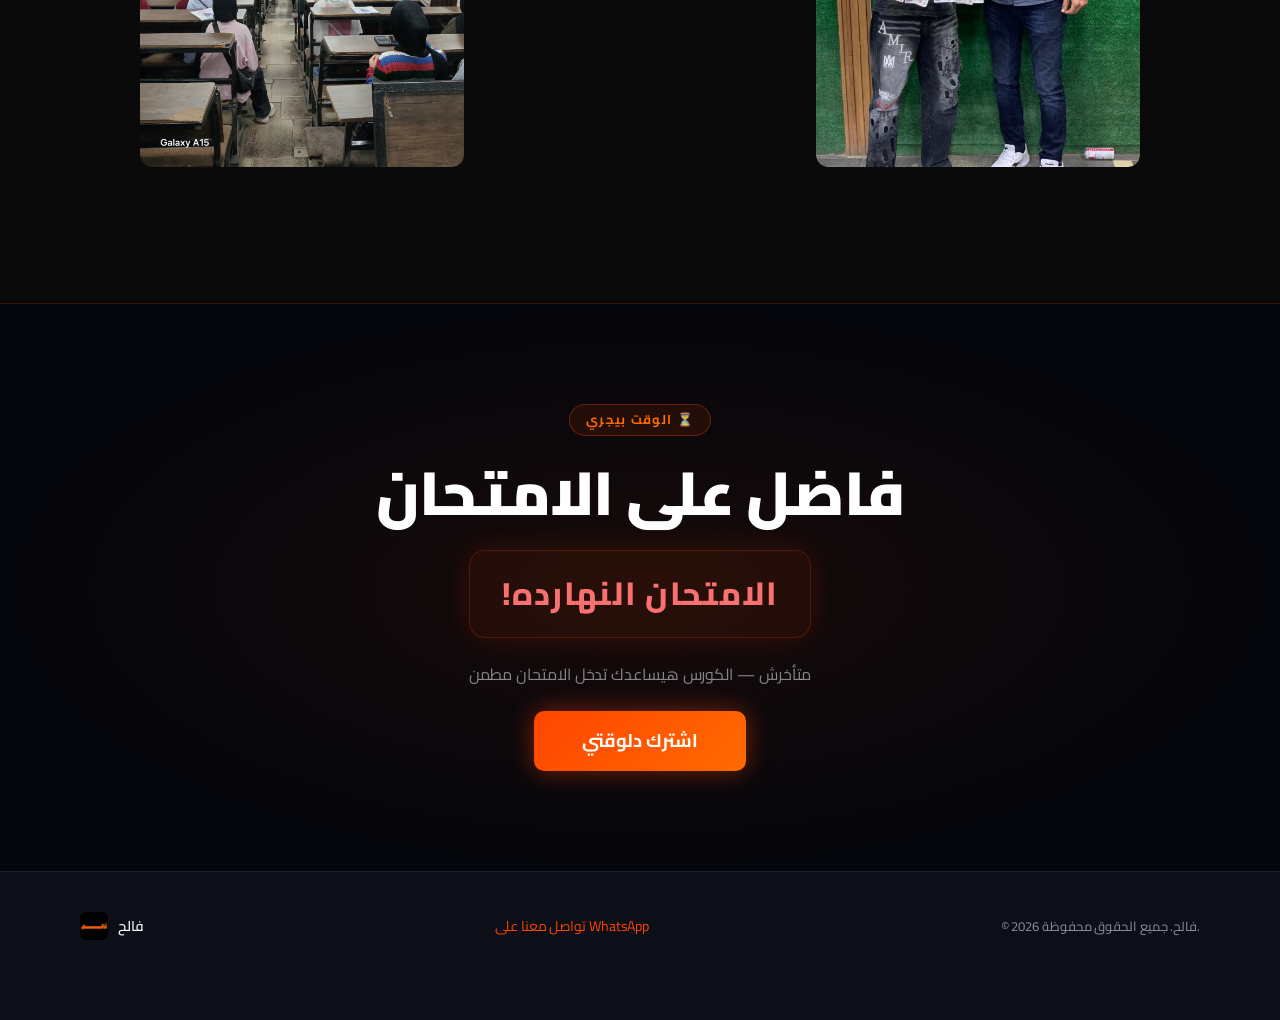
==== commit 745fa96a: "Add Meta Pixel to index and payment pages Co-Authored-By: Claude Sonnet 4.6 <noreply@anthropic.com>" ====
--- a/index.html
+++ b/index.html
@@ -5,6 +5,23 @@
   <meta name="viewport" content="width=device-width, initial-scale=1.0" />
   <title>كورس الاستاتيكا</title>
   <meta name="description" content="اضمن الـ 60/60 في الإحصاء مع د. وليد حجازي — 7 محاضرات بس وتدخل الامتحان مطمن. سجل دلوقتي بـ 400 جنية فقط." />
+  <!-- Meta Pixel Code -->
+  <script>
+  !function(f,b,e,v,n,t,s)
+  {if(f.fbq)return;n=f.fbq=function(){n.callMethod?
+  n.callMethod.apply(n,arguments):n.queue.push(arguments)};
+  if(!f._fbq)f._fbq=n;n.push=n;n.loaded=!0;n.version='2.0';
+  n.queue=[];t=b.createElement(e);t.async=!0;
+  t.src=v;s=b.getElementsByTagName(e)[0];
+  s.parentNode.insertBefore(t,s)}(window, document,'script',
+  'https://connect.facebook.net/en_US/fbevents.js');
+  fbq('init', '1463649908778651');
+  fbq('track', 'PageView');
+  </script>
+  <noscript><img height="1" width="1" style="display:none"
+  src="https://www.facebook.com/tr?id=1463649908778651&ev=PageView&noscript=1"
+  /></noscript>
+  <!-- End Meta Pixel Code -->
   <link rel="icon" type="image/png" href="Fallih Logo.png" />
   <link rel="preconnect" href="https://fonts.googleapis.com" />
   <link rel="preconnect" href="https://fonts.gstatic.com" crossorigin />
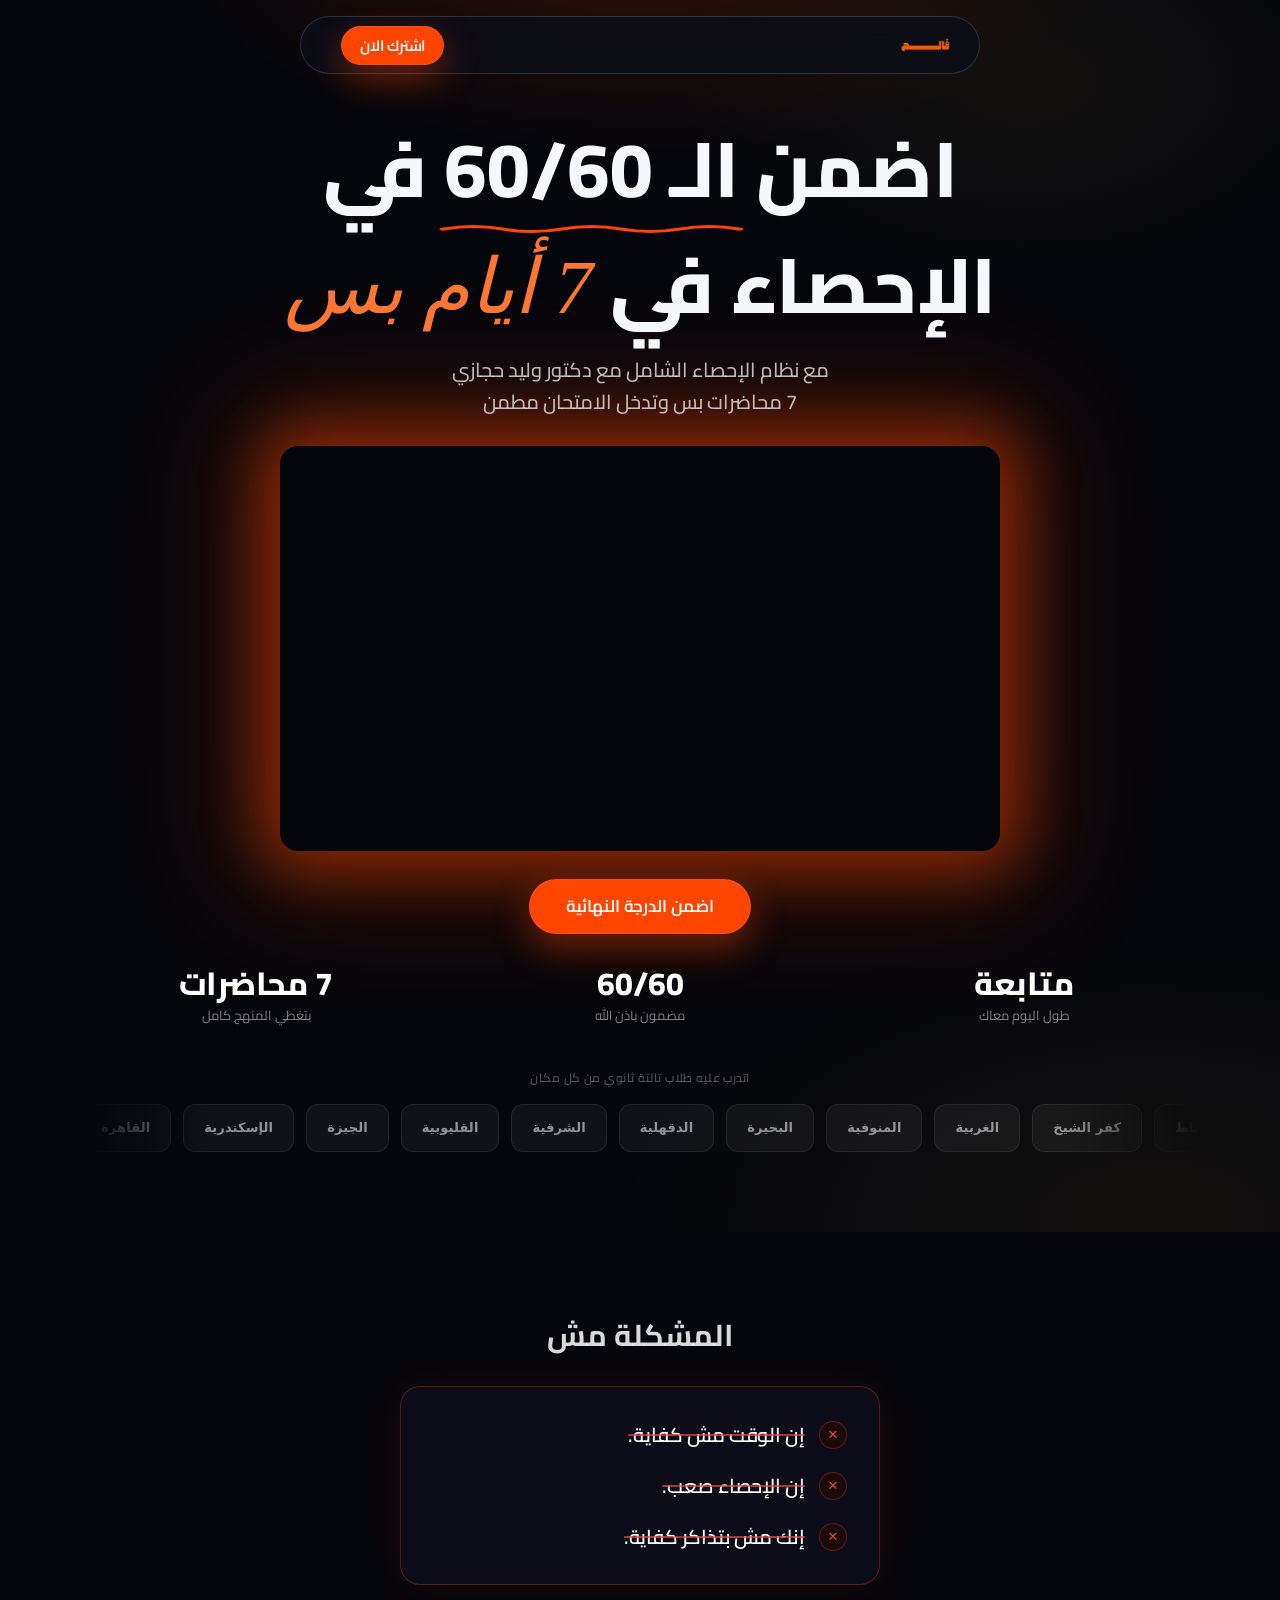
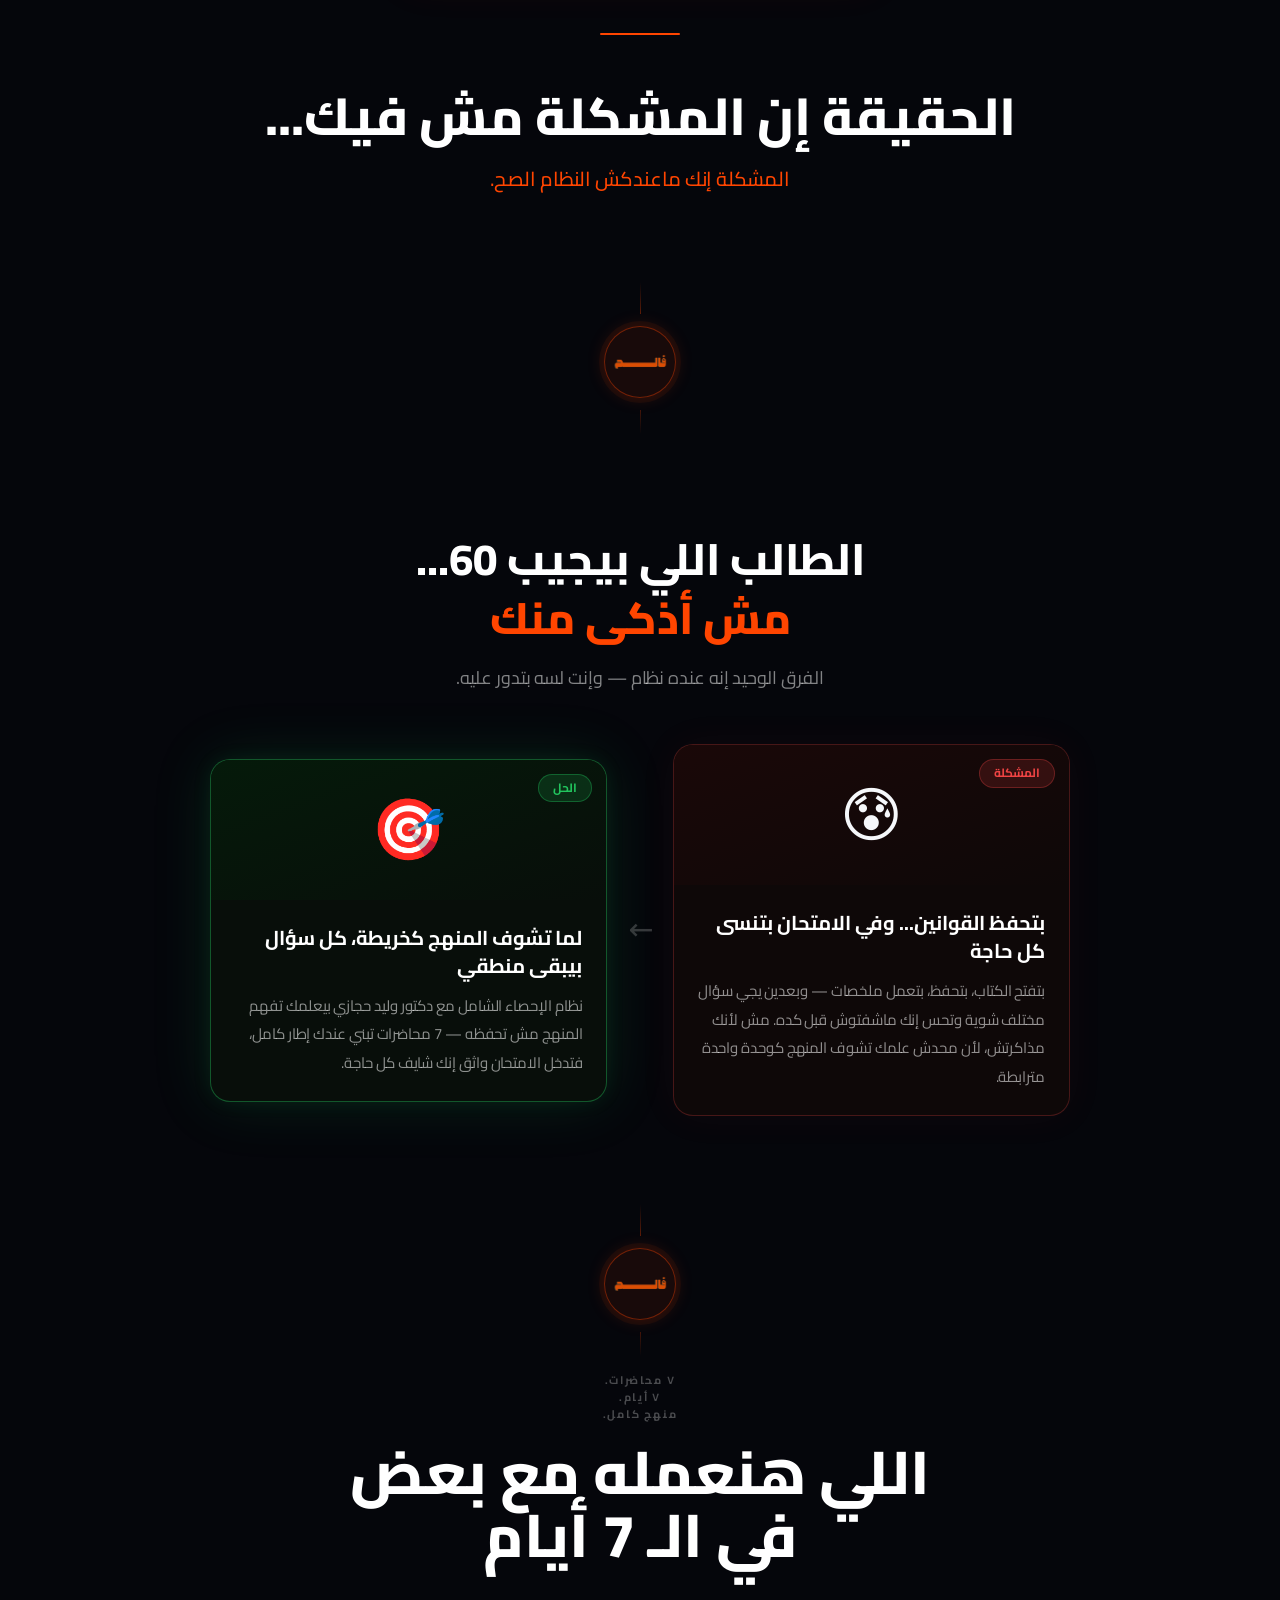
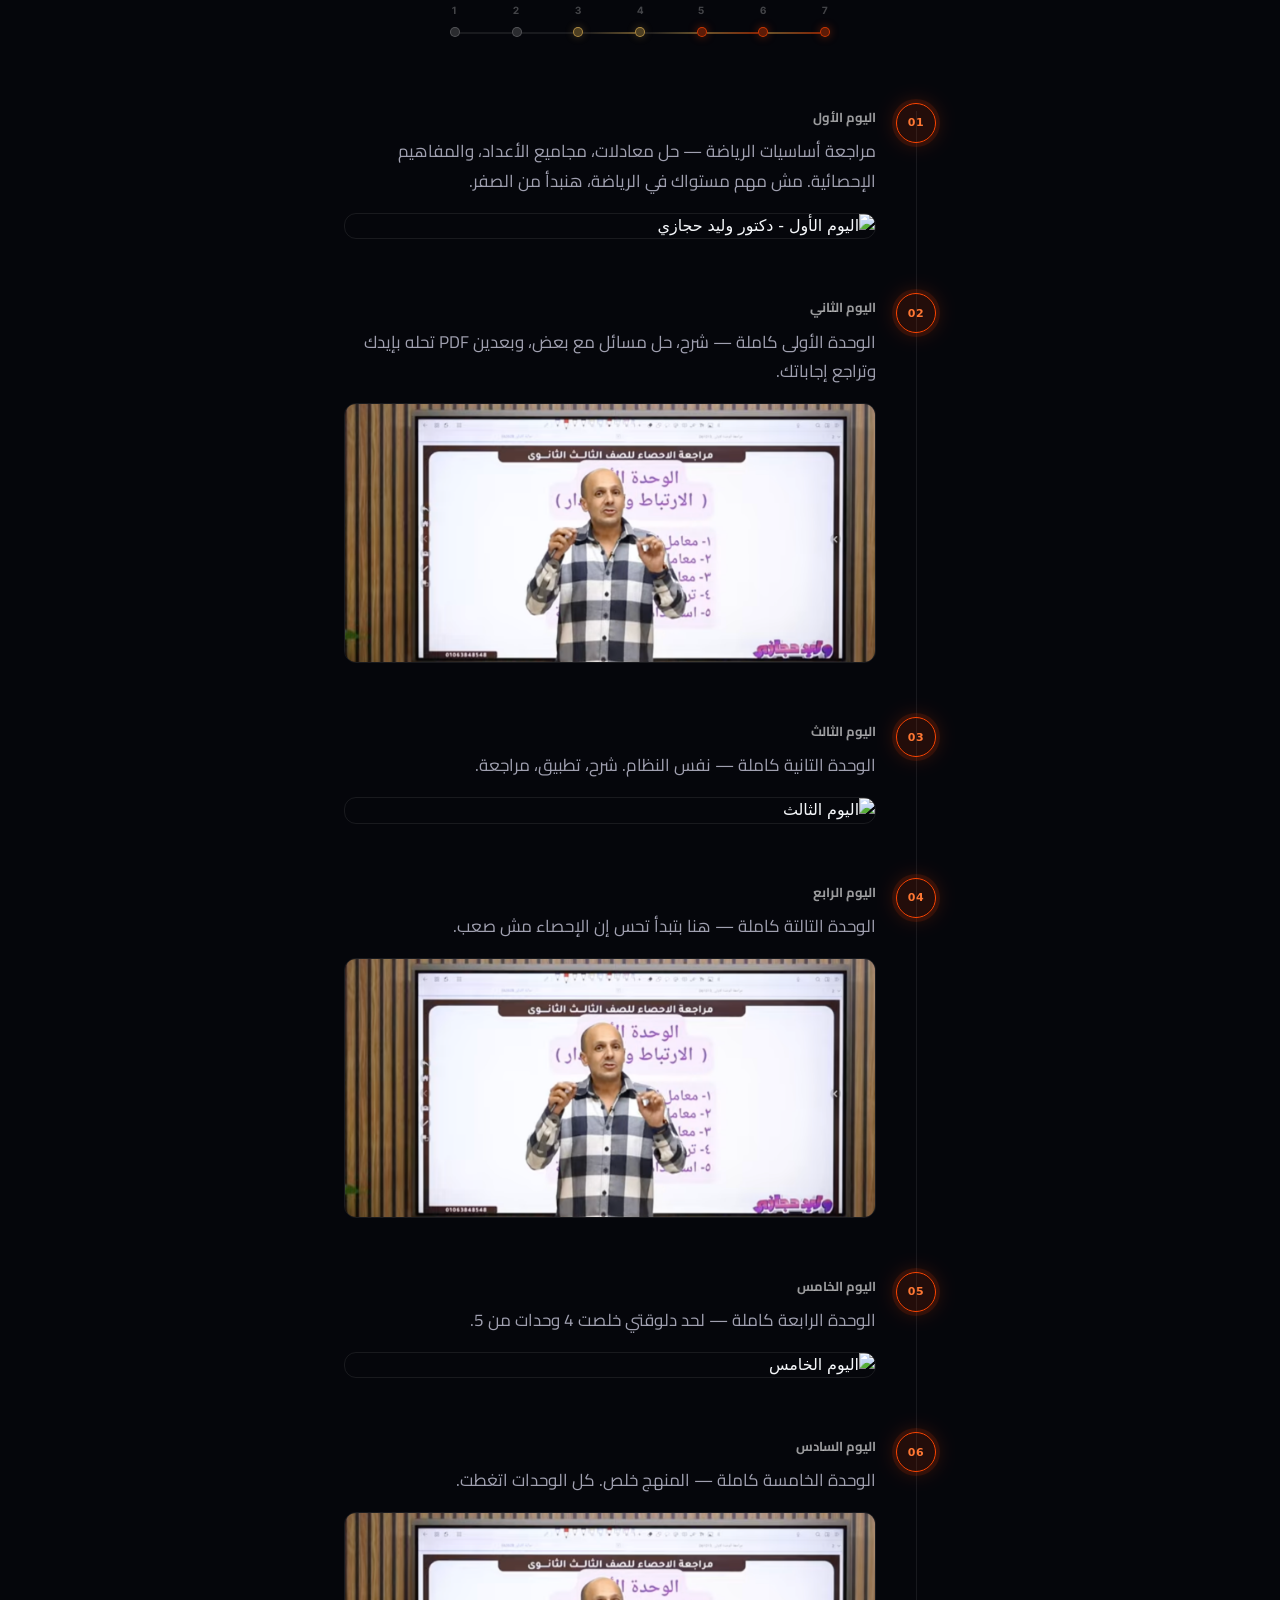
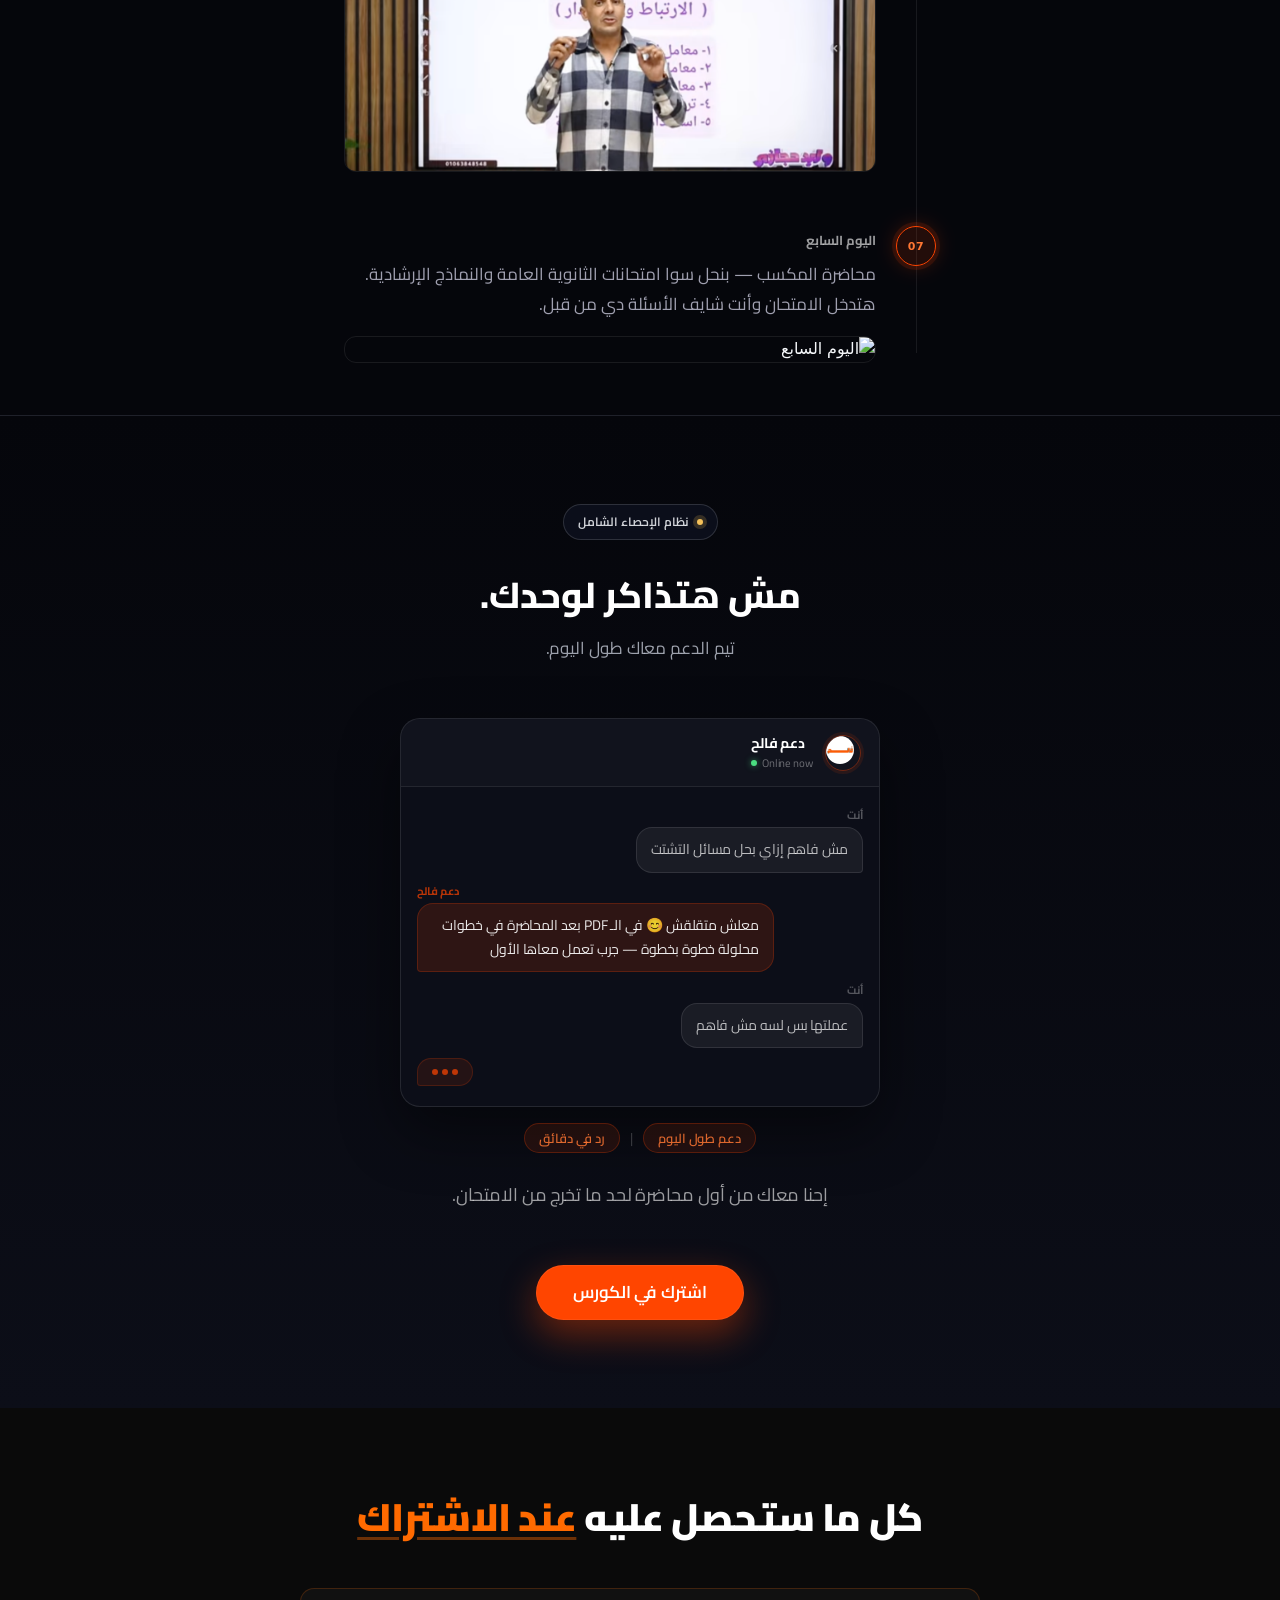
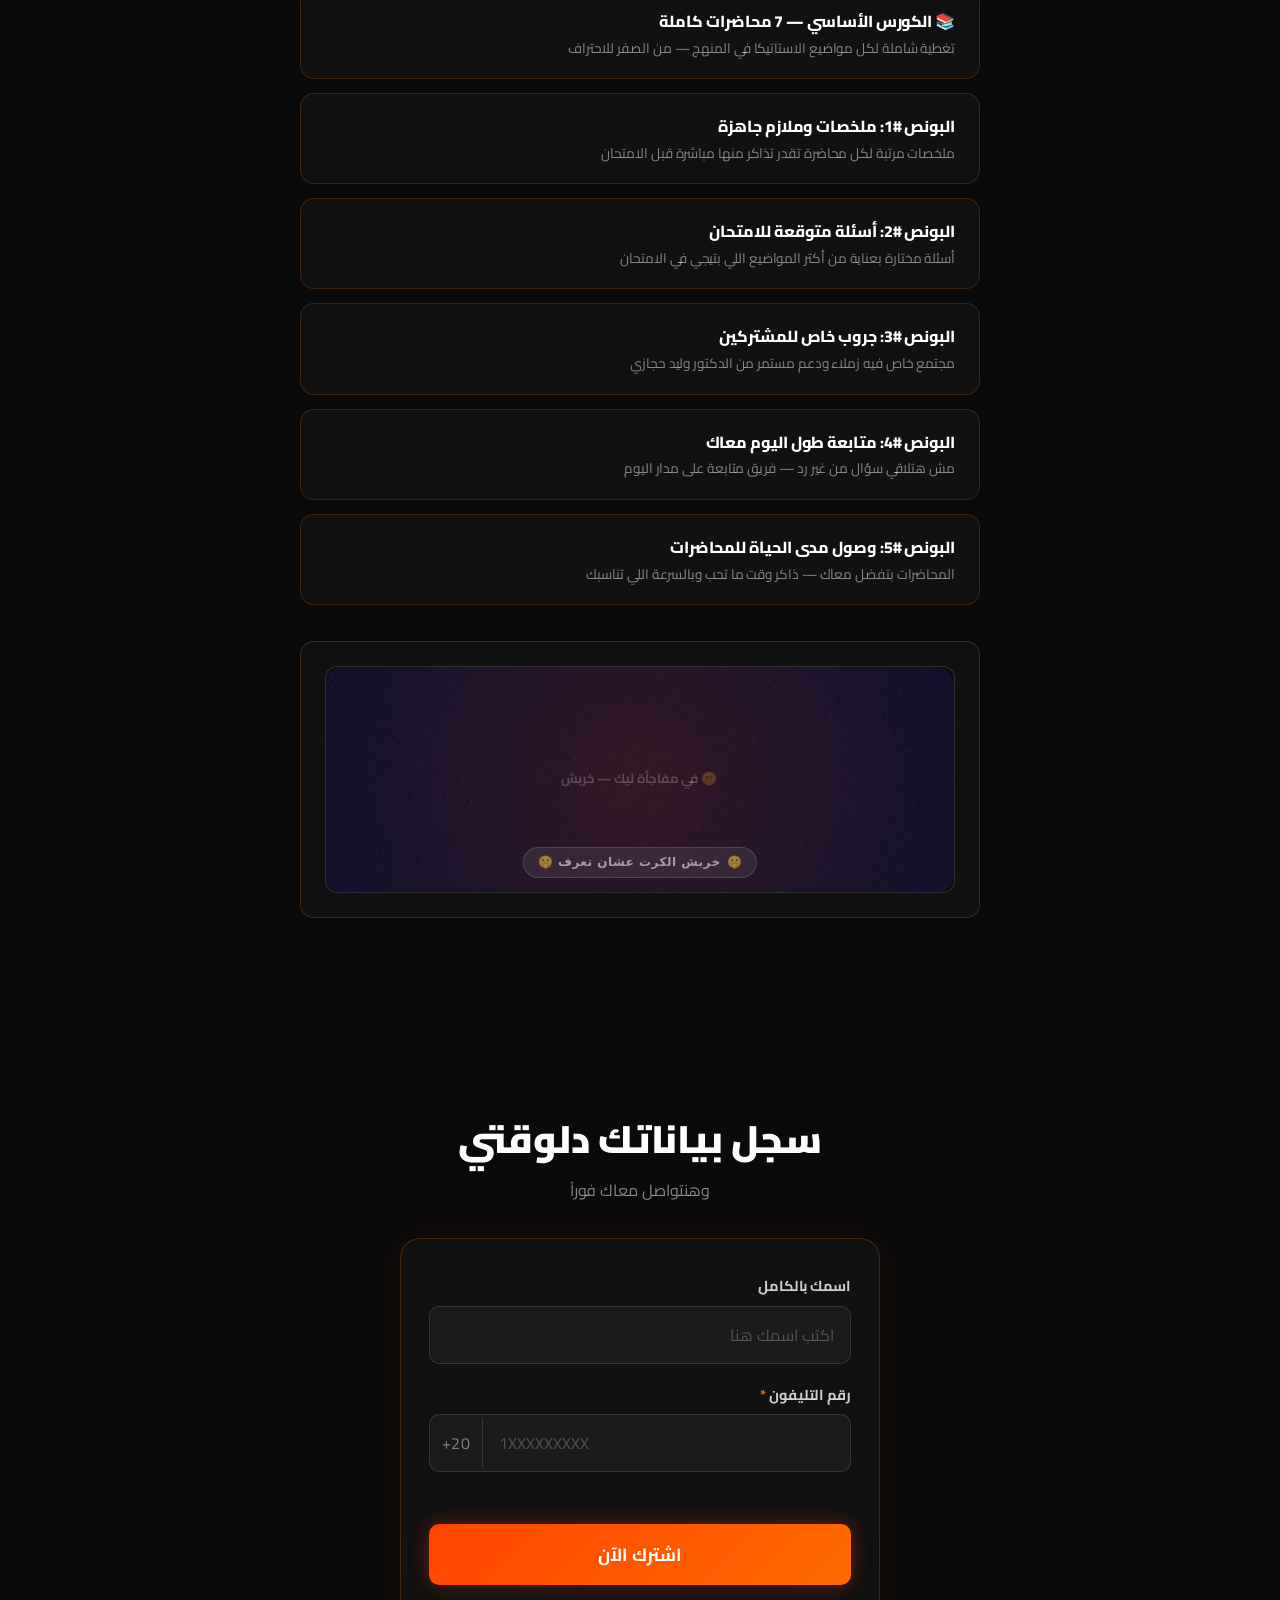
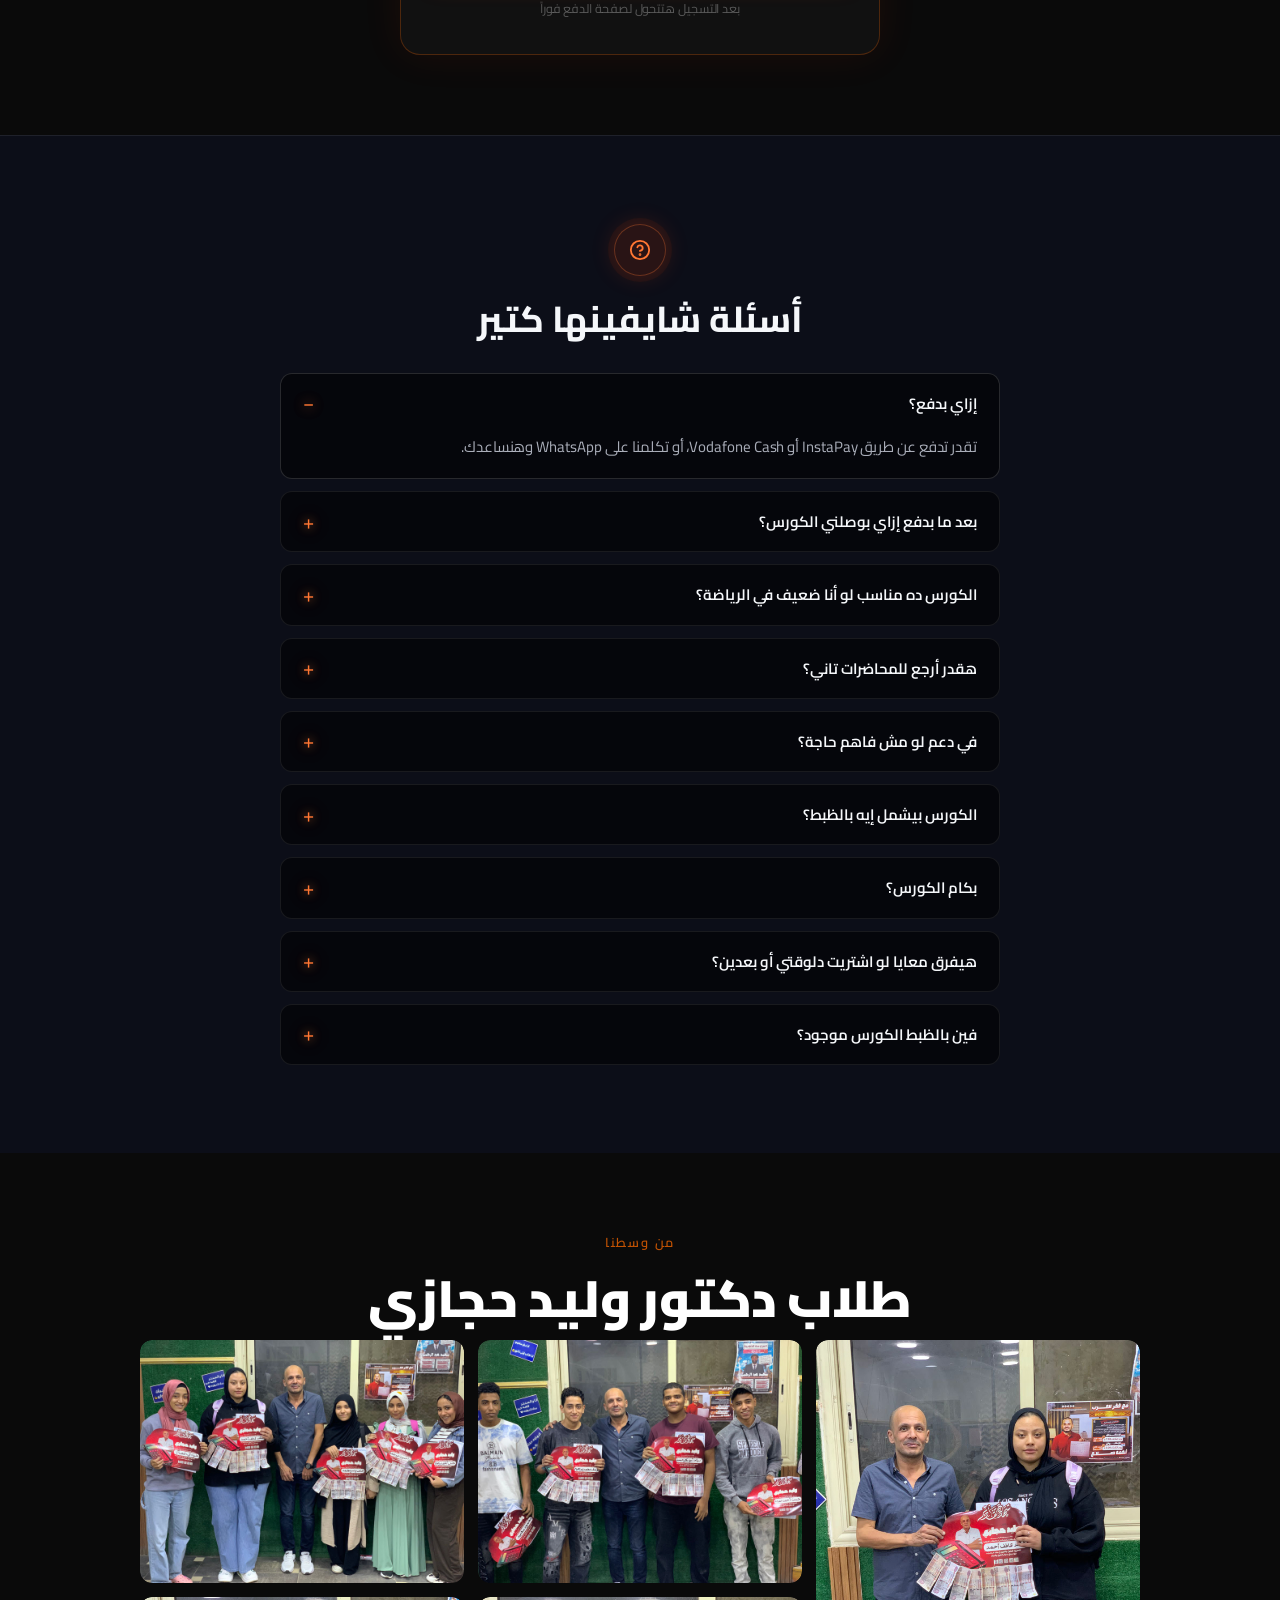
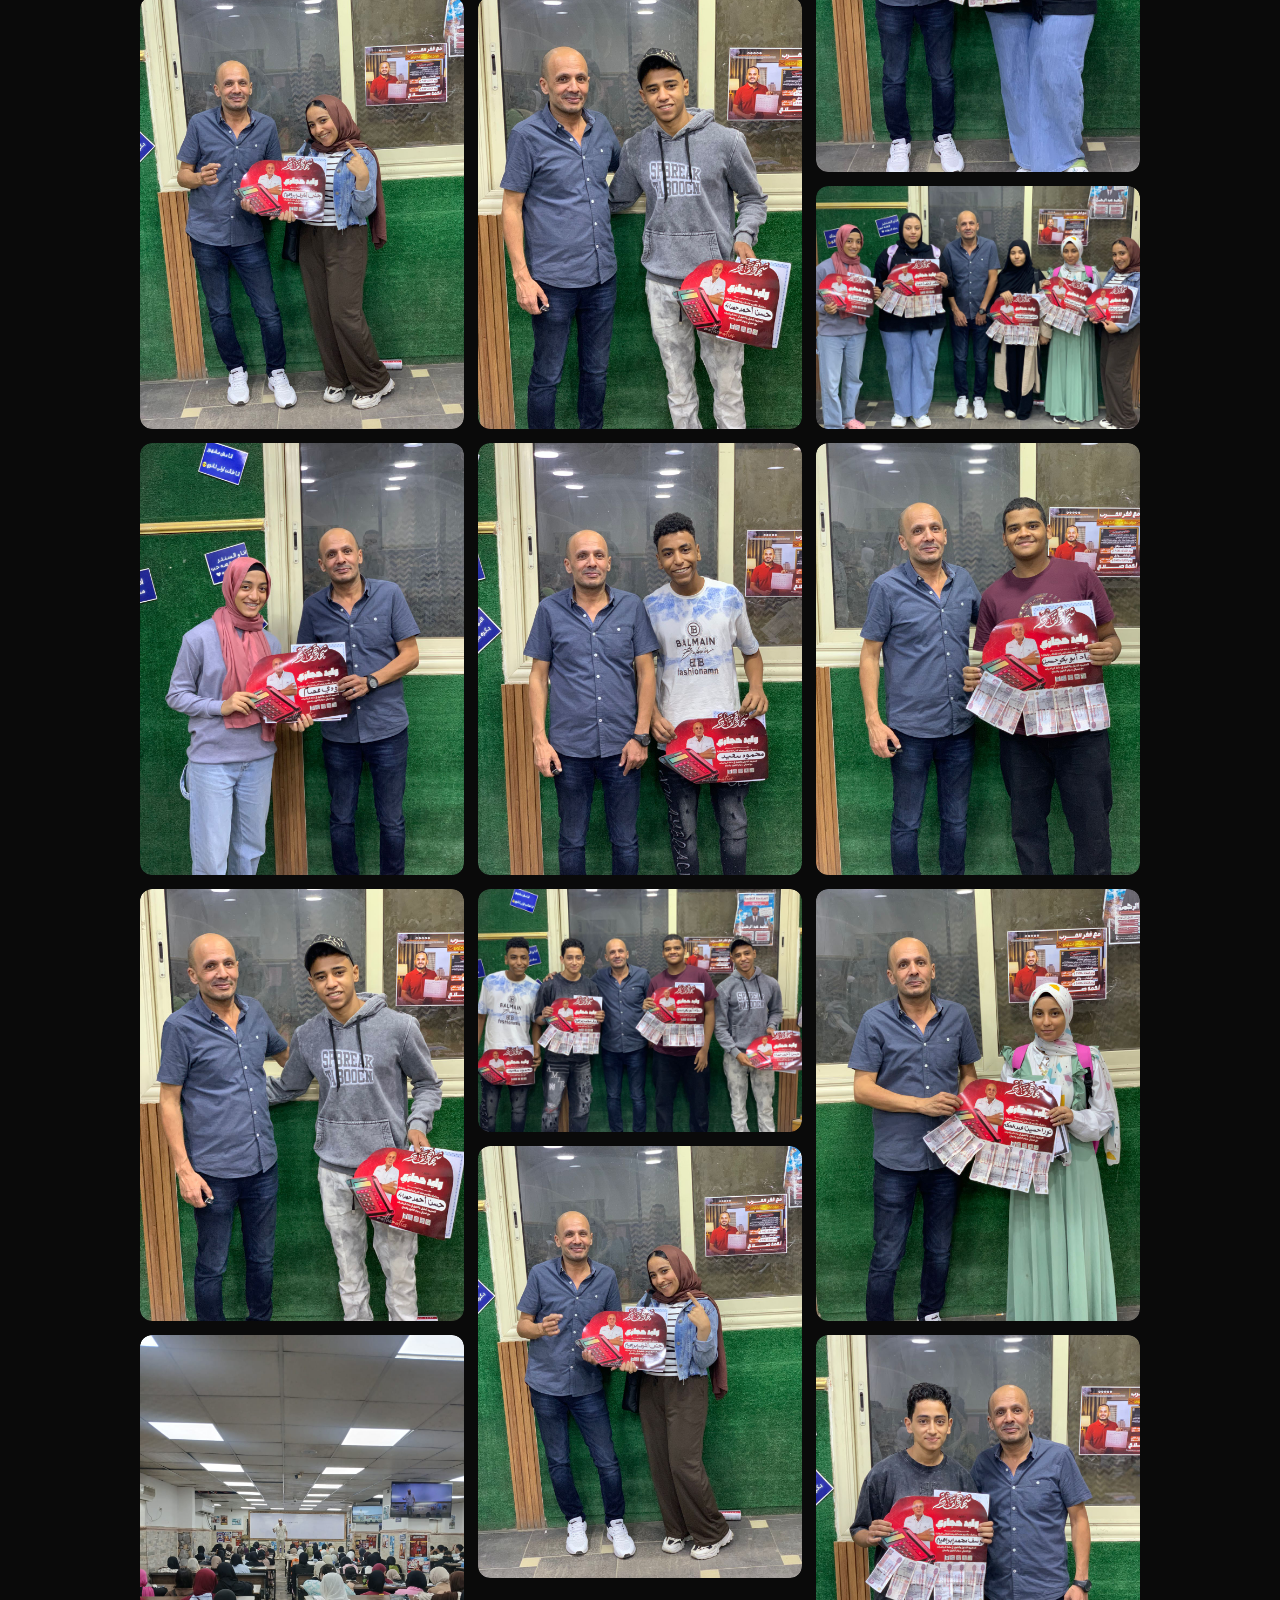
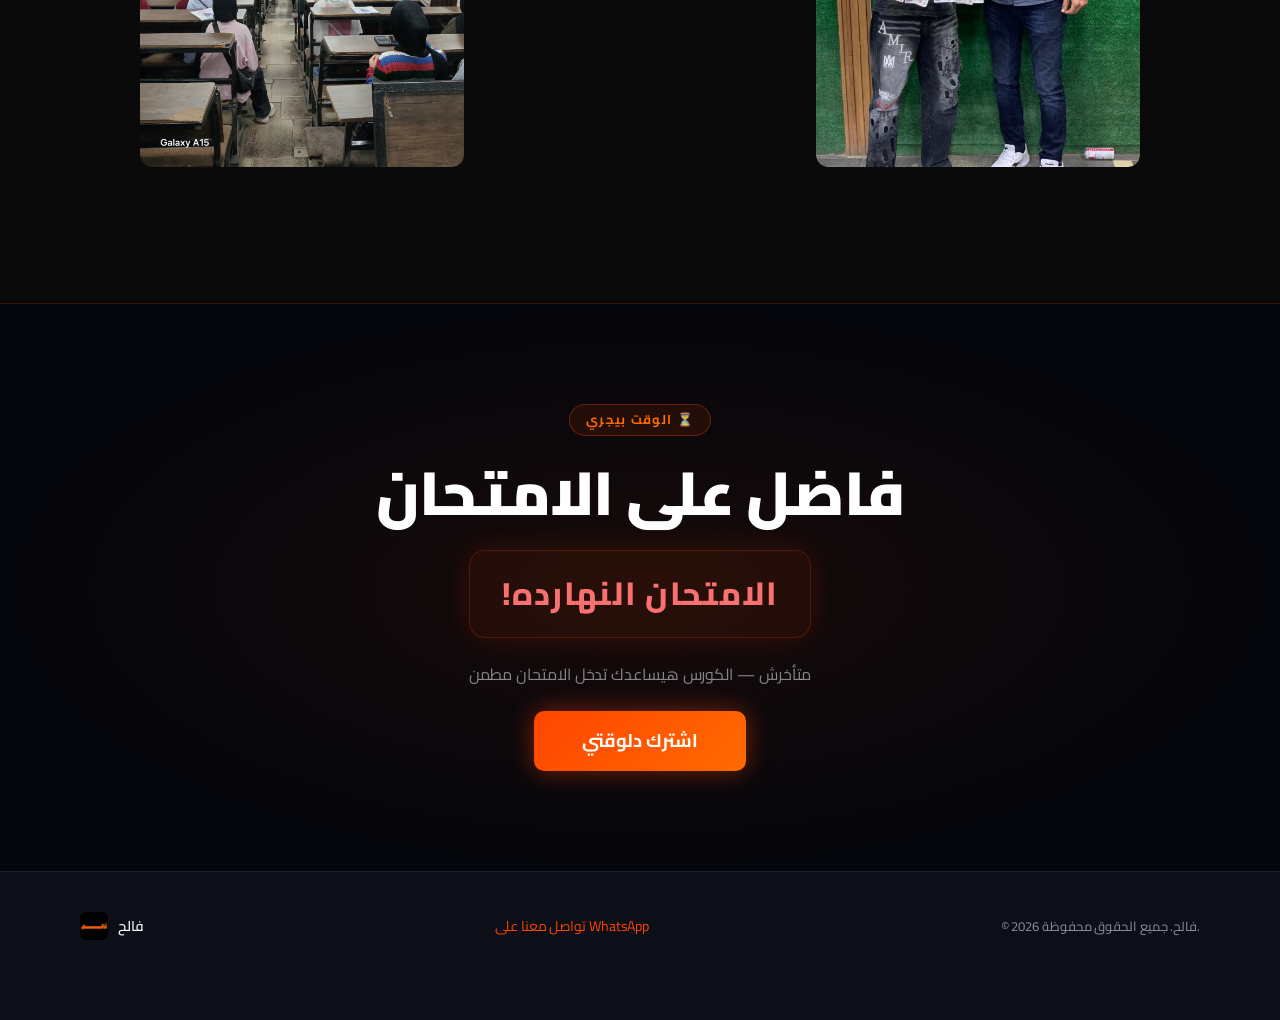
==== commit 2b5cacd5: "Update page title to كورس الاحصاء on both pages Co-Authored-By: Claude Sonnet 4.6 <noreply@anthropic" ====
--- a/index.html
+++ b/index.html
@@ -3,7 +3,7 @@
 <head>
   <meta charset="UTF-8" />
   <meta name="viewport" content="width=device-width, initial-scale=1.0" />
-  <title>كورس الاستاتيكا</title>
+  <title>كورس الاحصاء</title>
   <meta name="description" content="اضمن الـ 60/60 في الإحصاء مع د. وليد حجازي — 7 محاضرات بس وتدخل الامتحان مطمن. سجل دلوقتي بـ 400 جنية فقط." />
   <!-- Meta Pixel Code -->
   <script>
